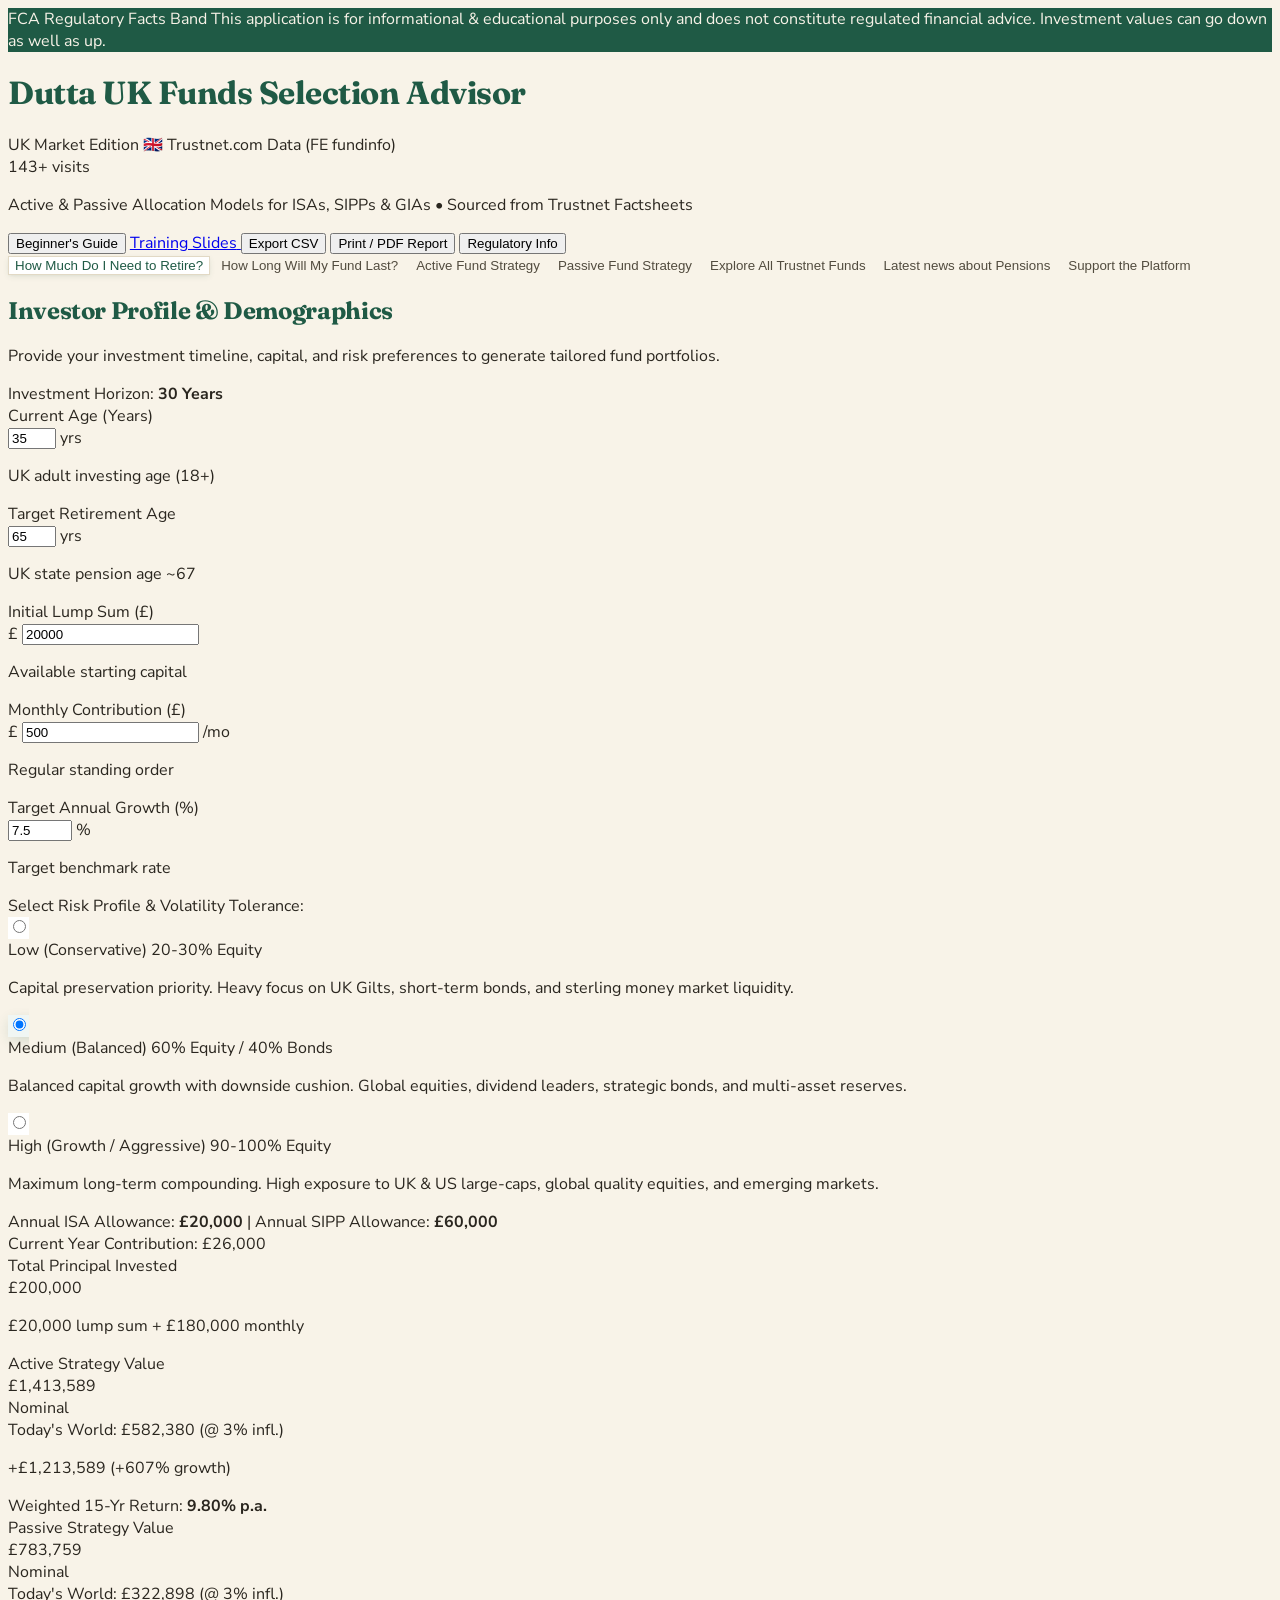
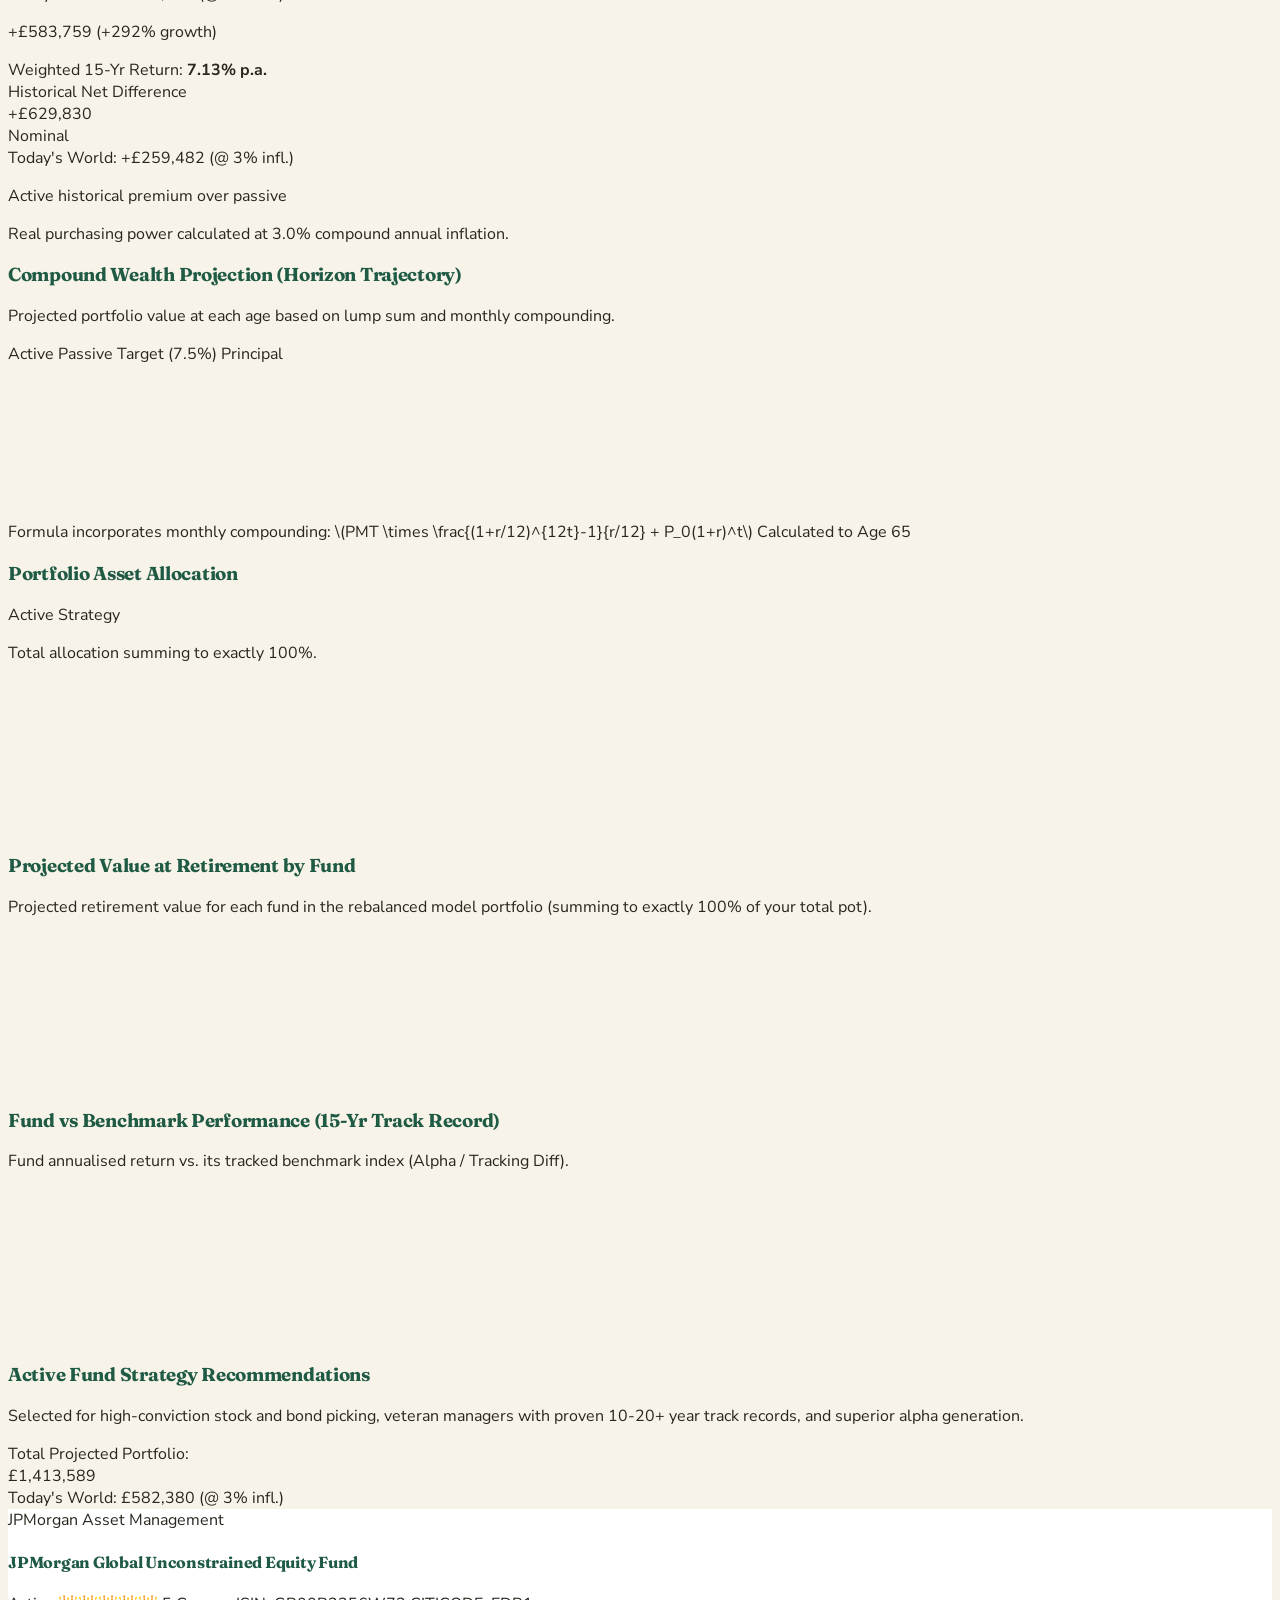
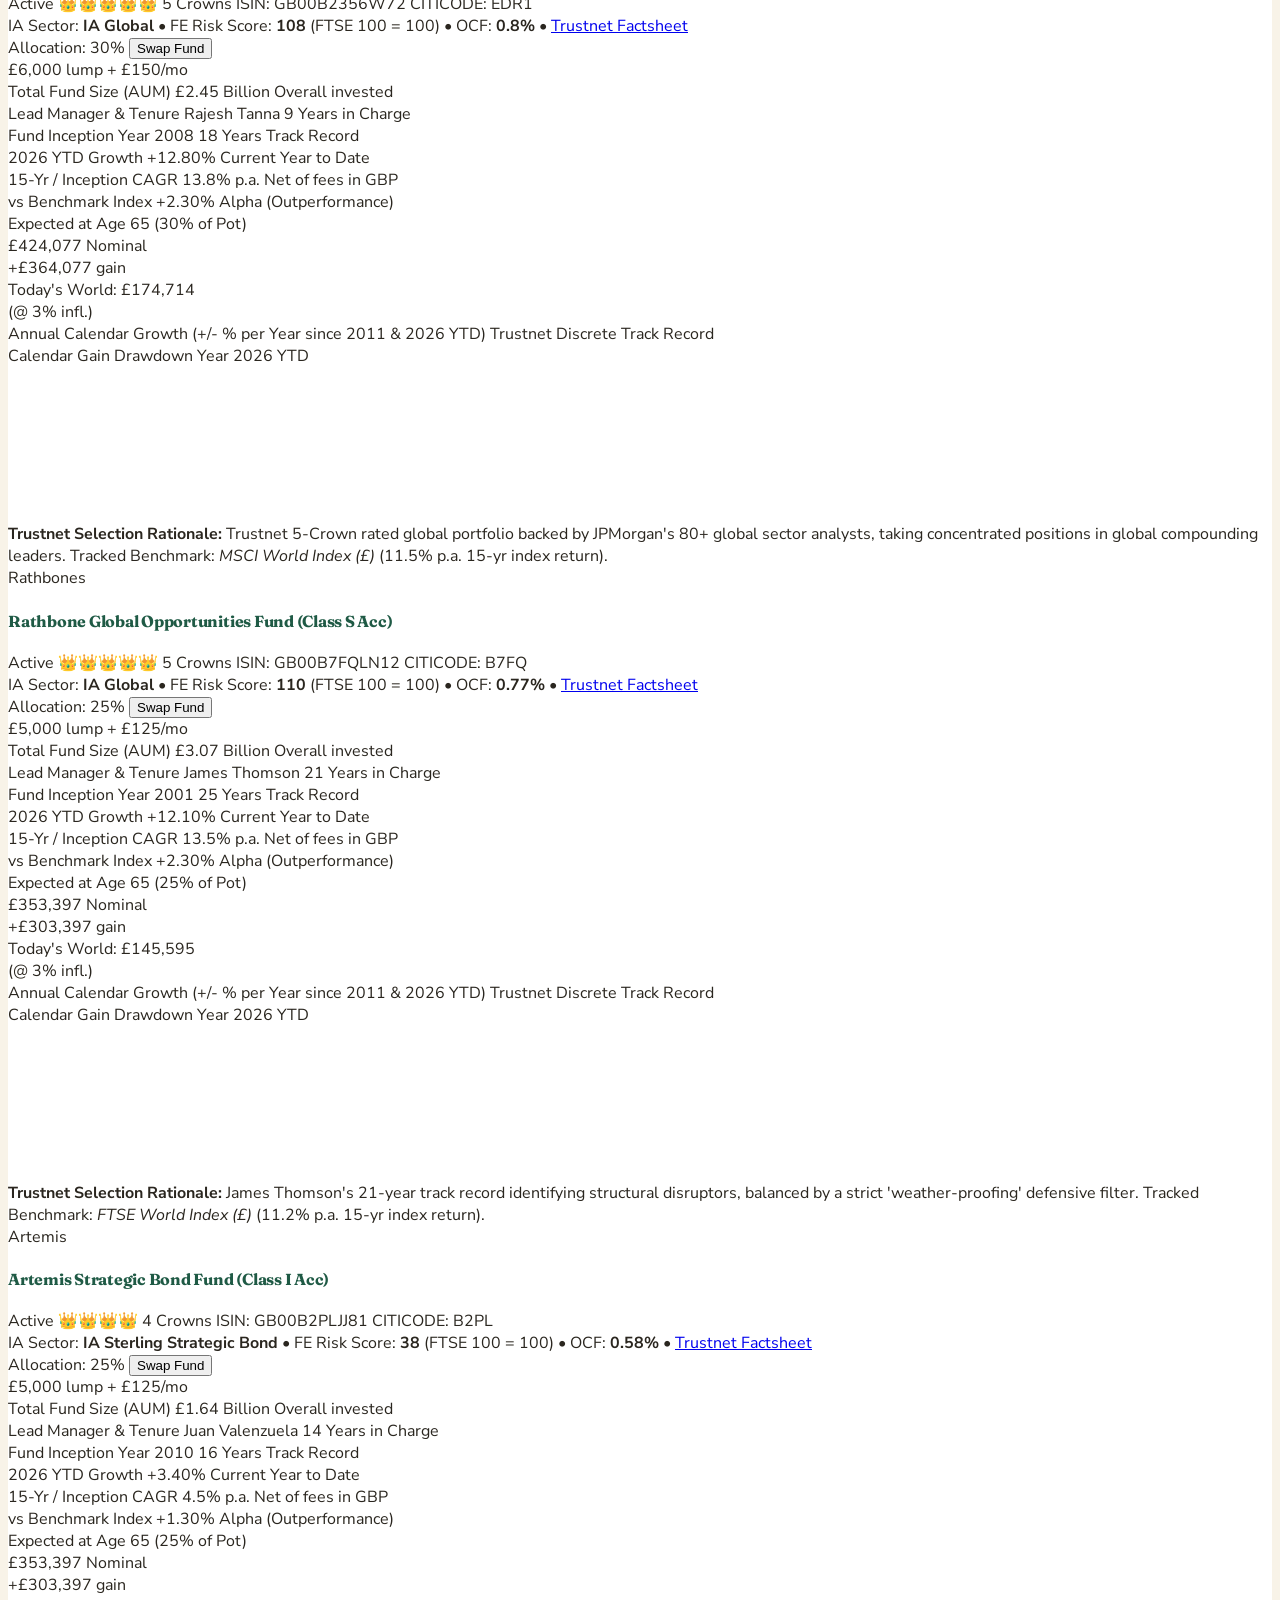
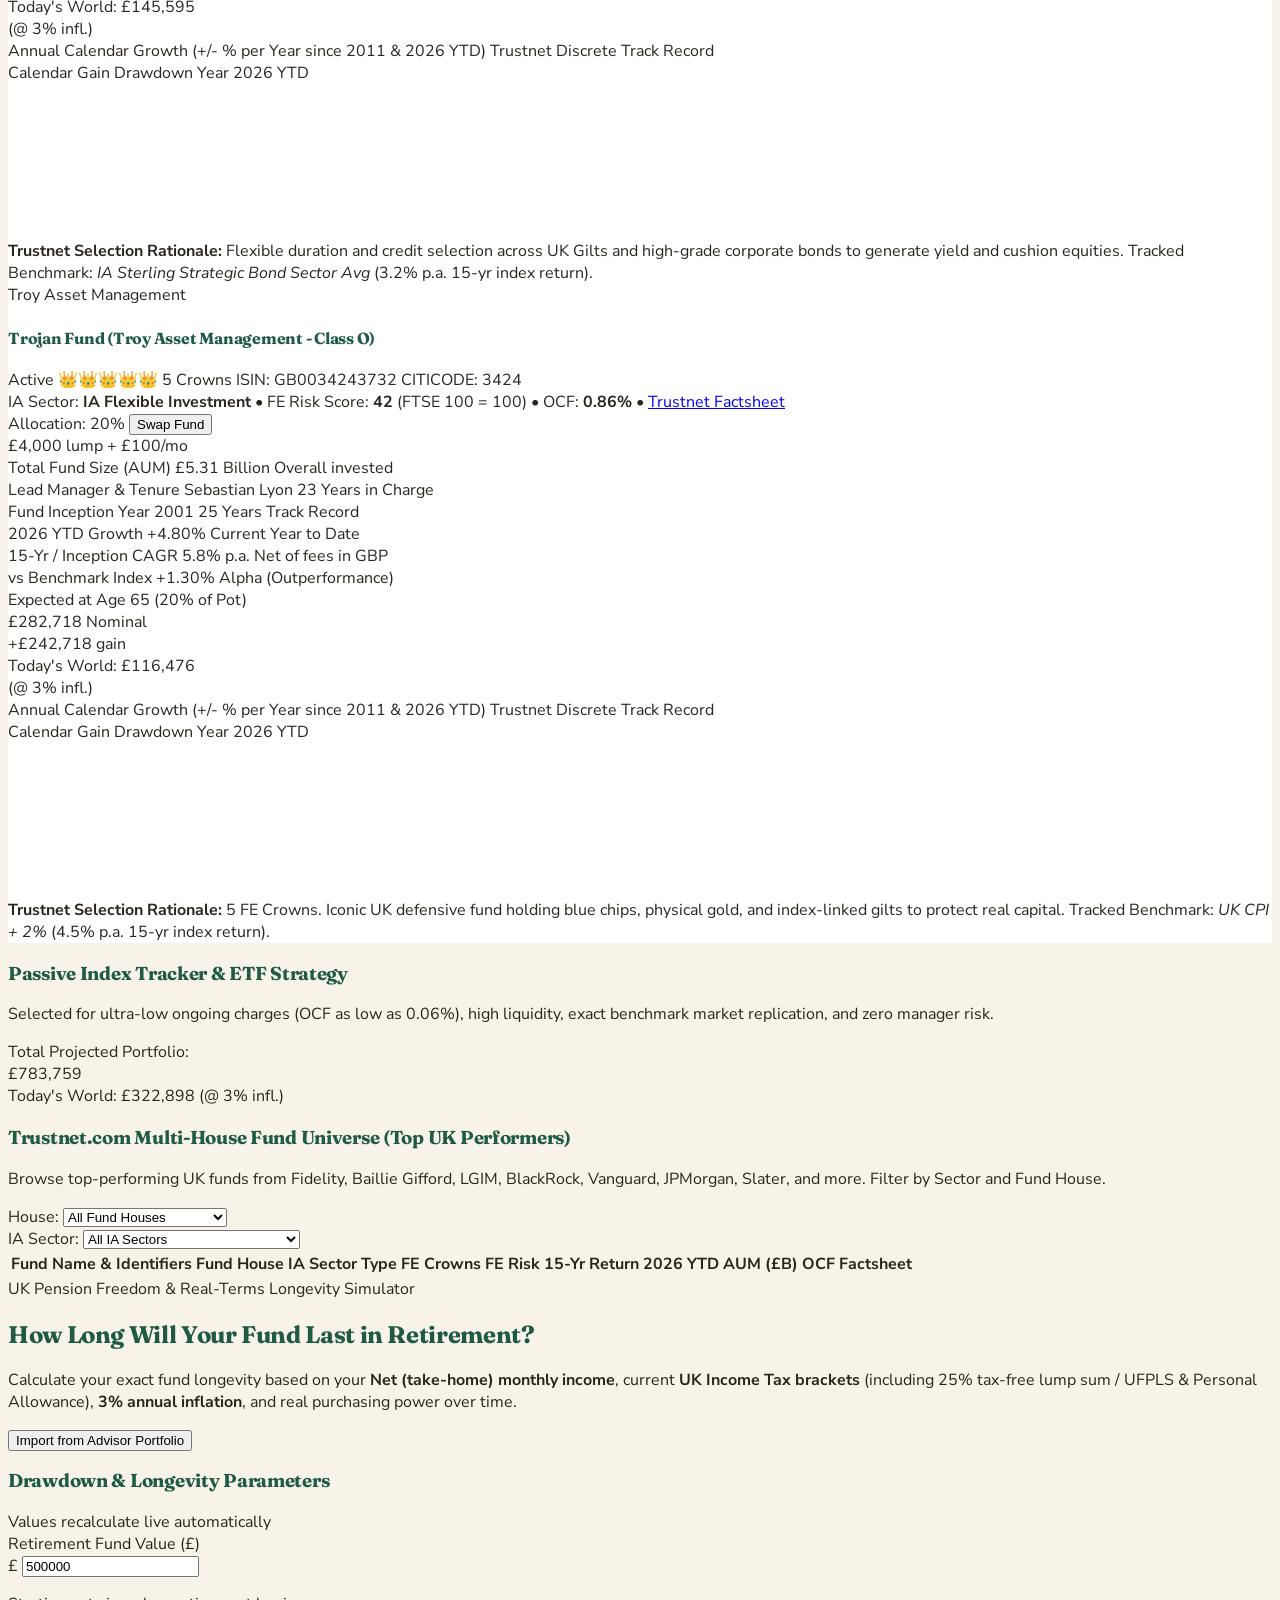
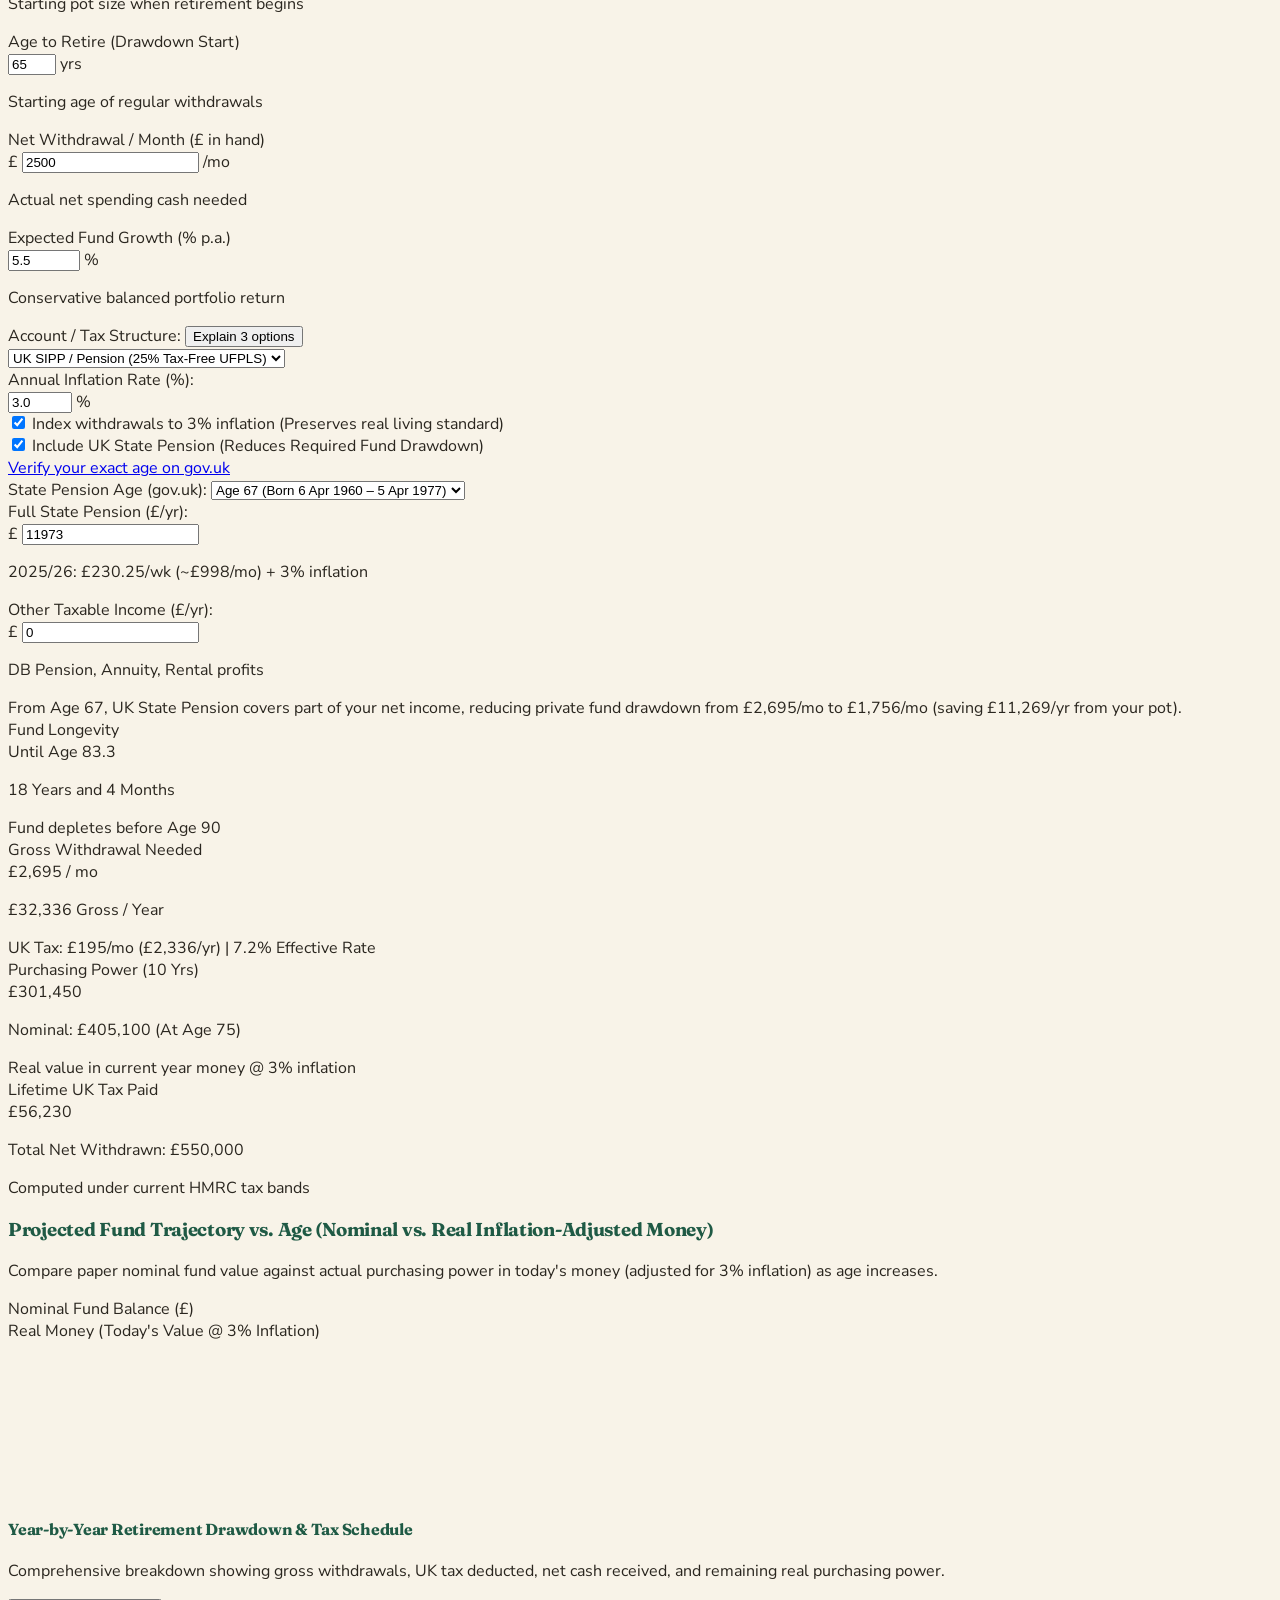
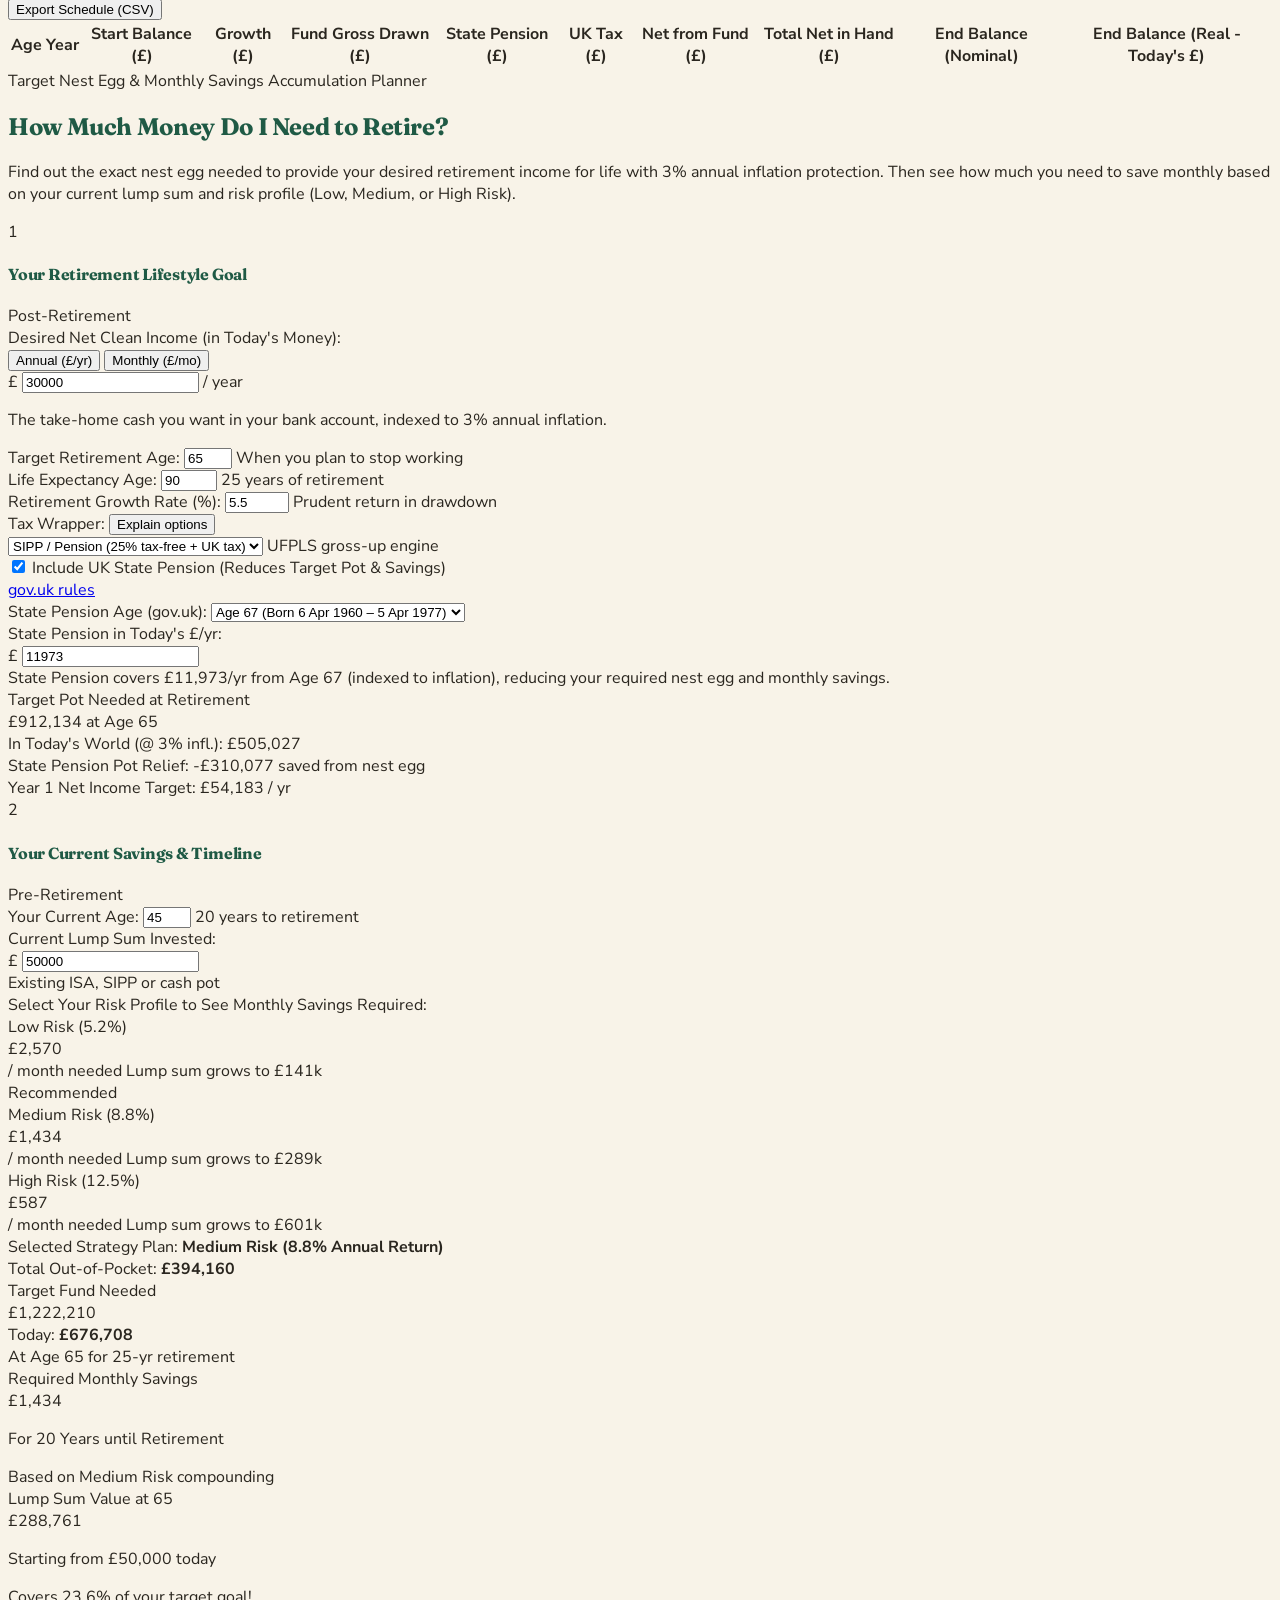
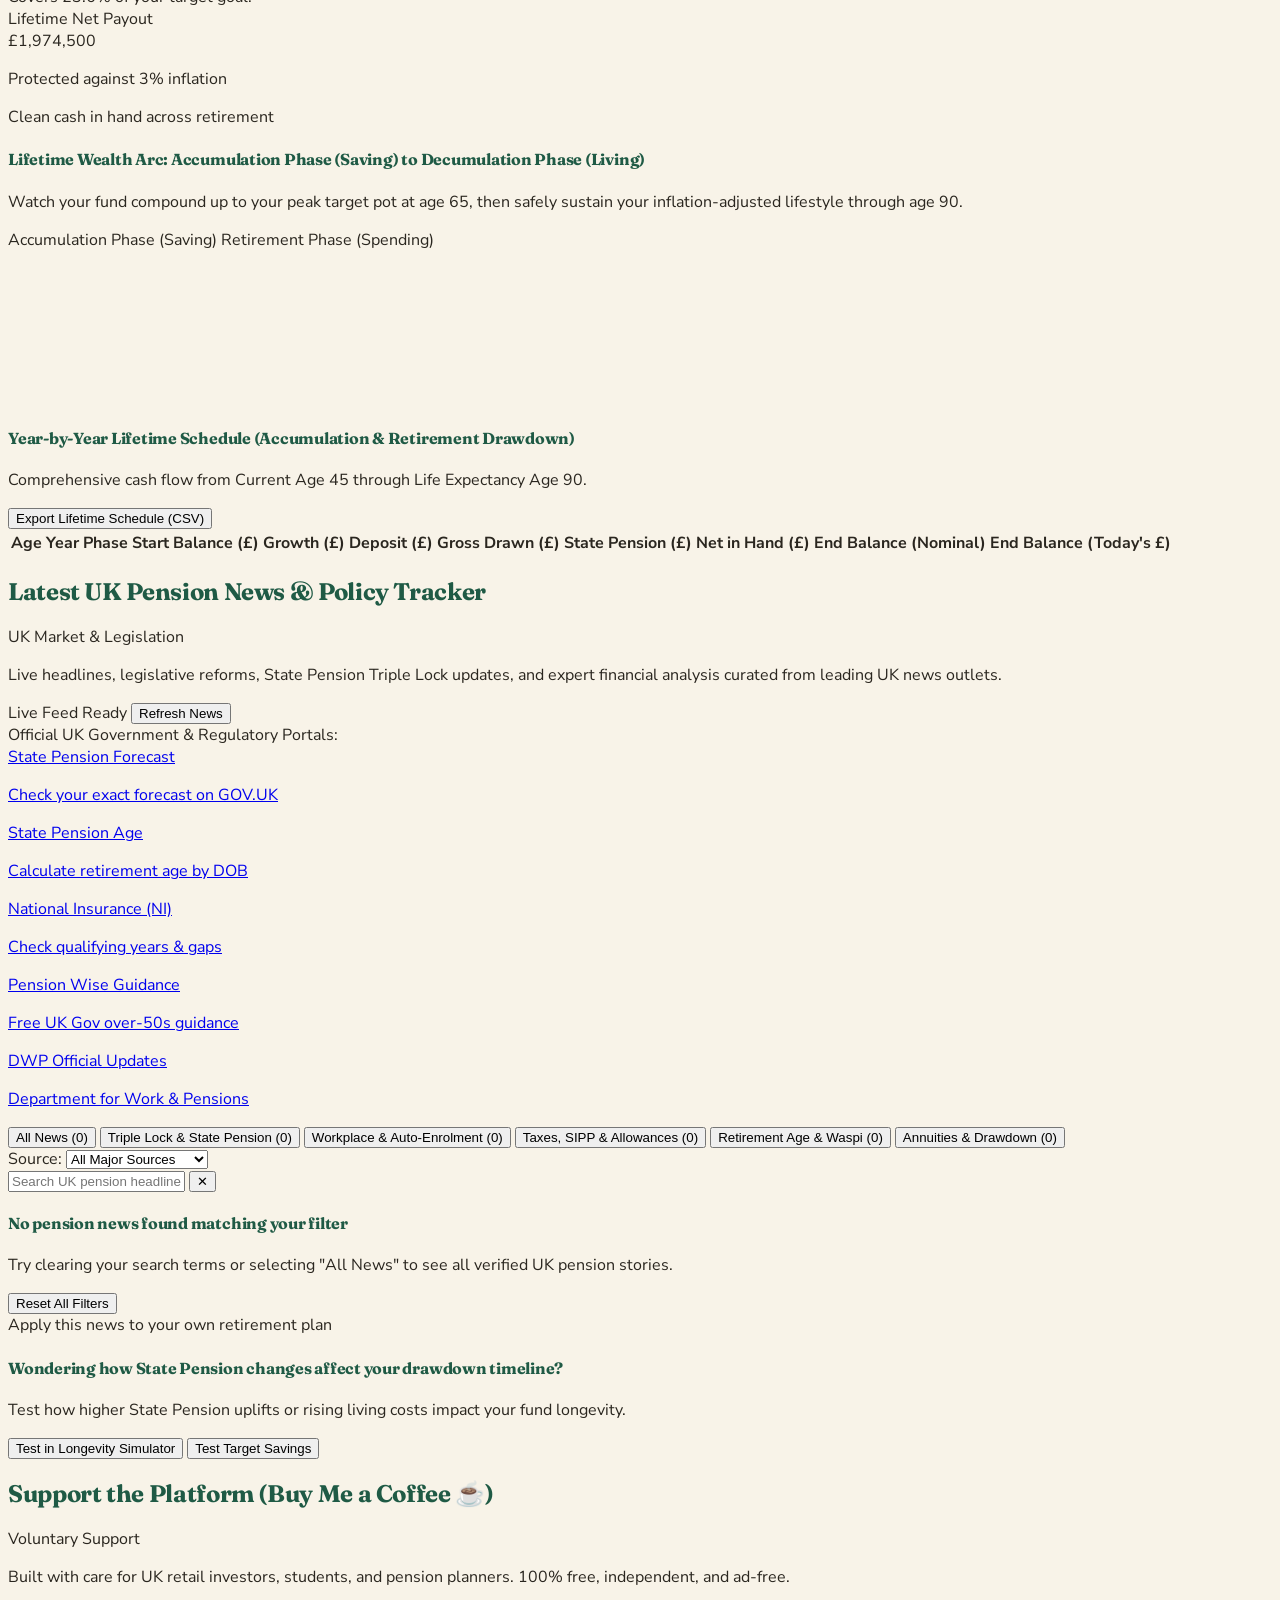
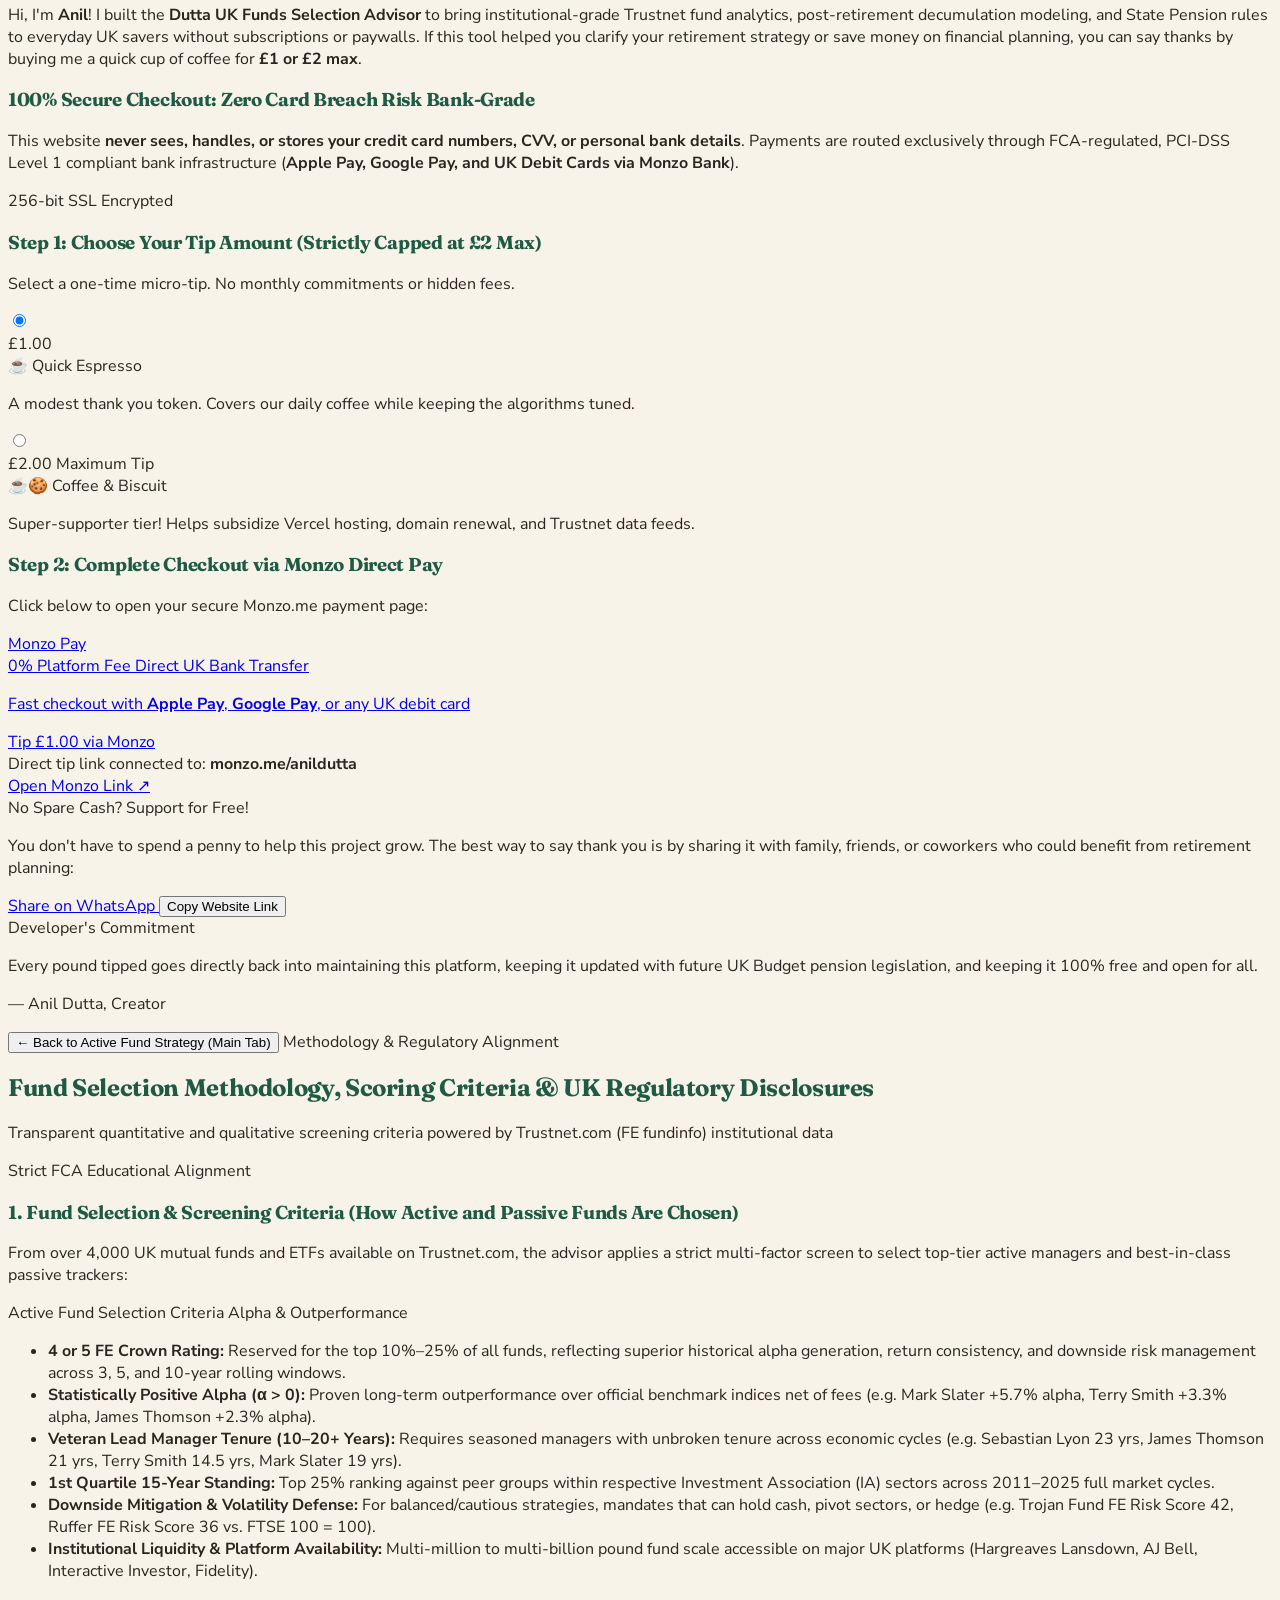
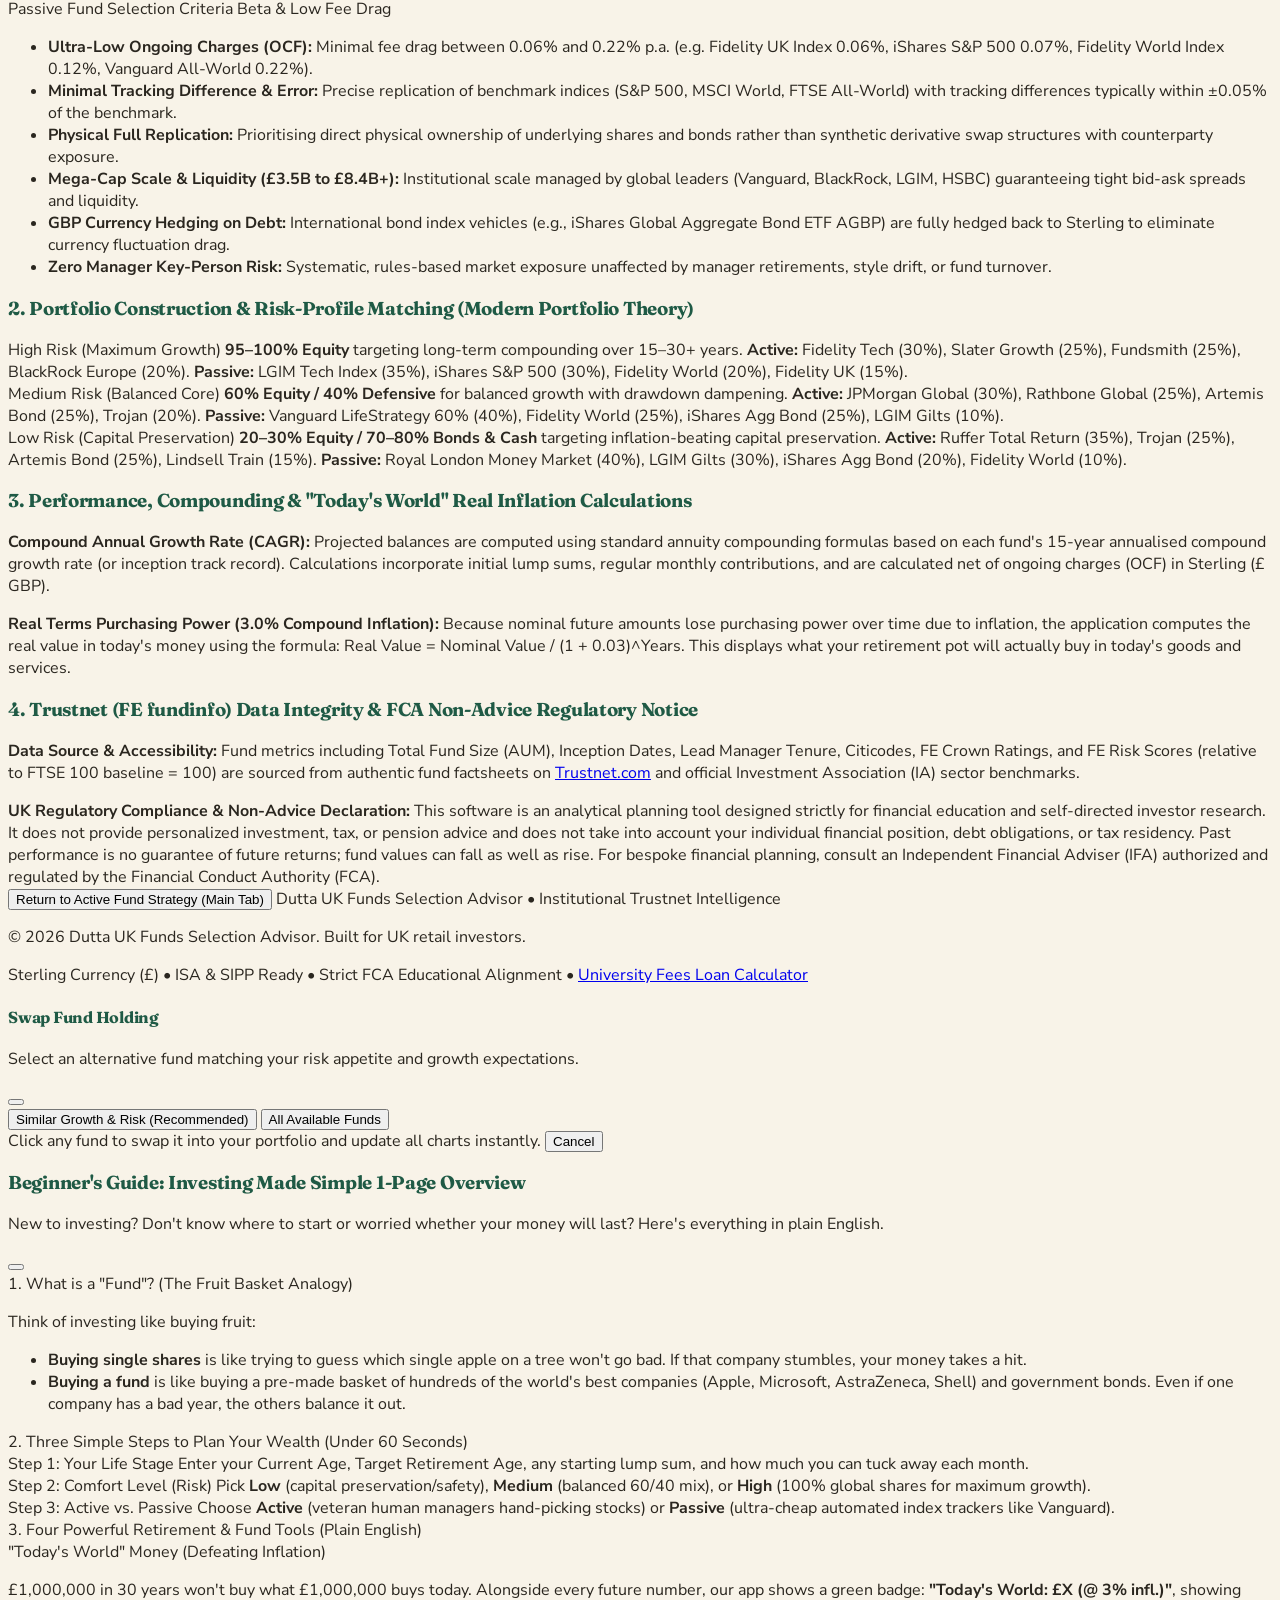
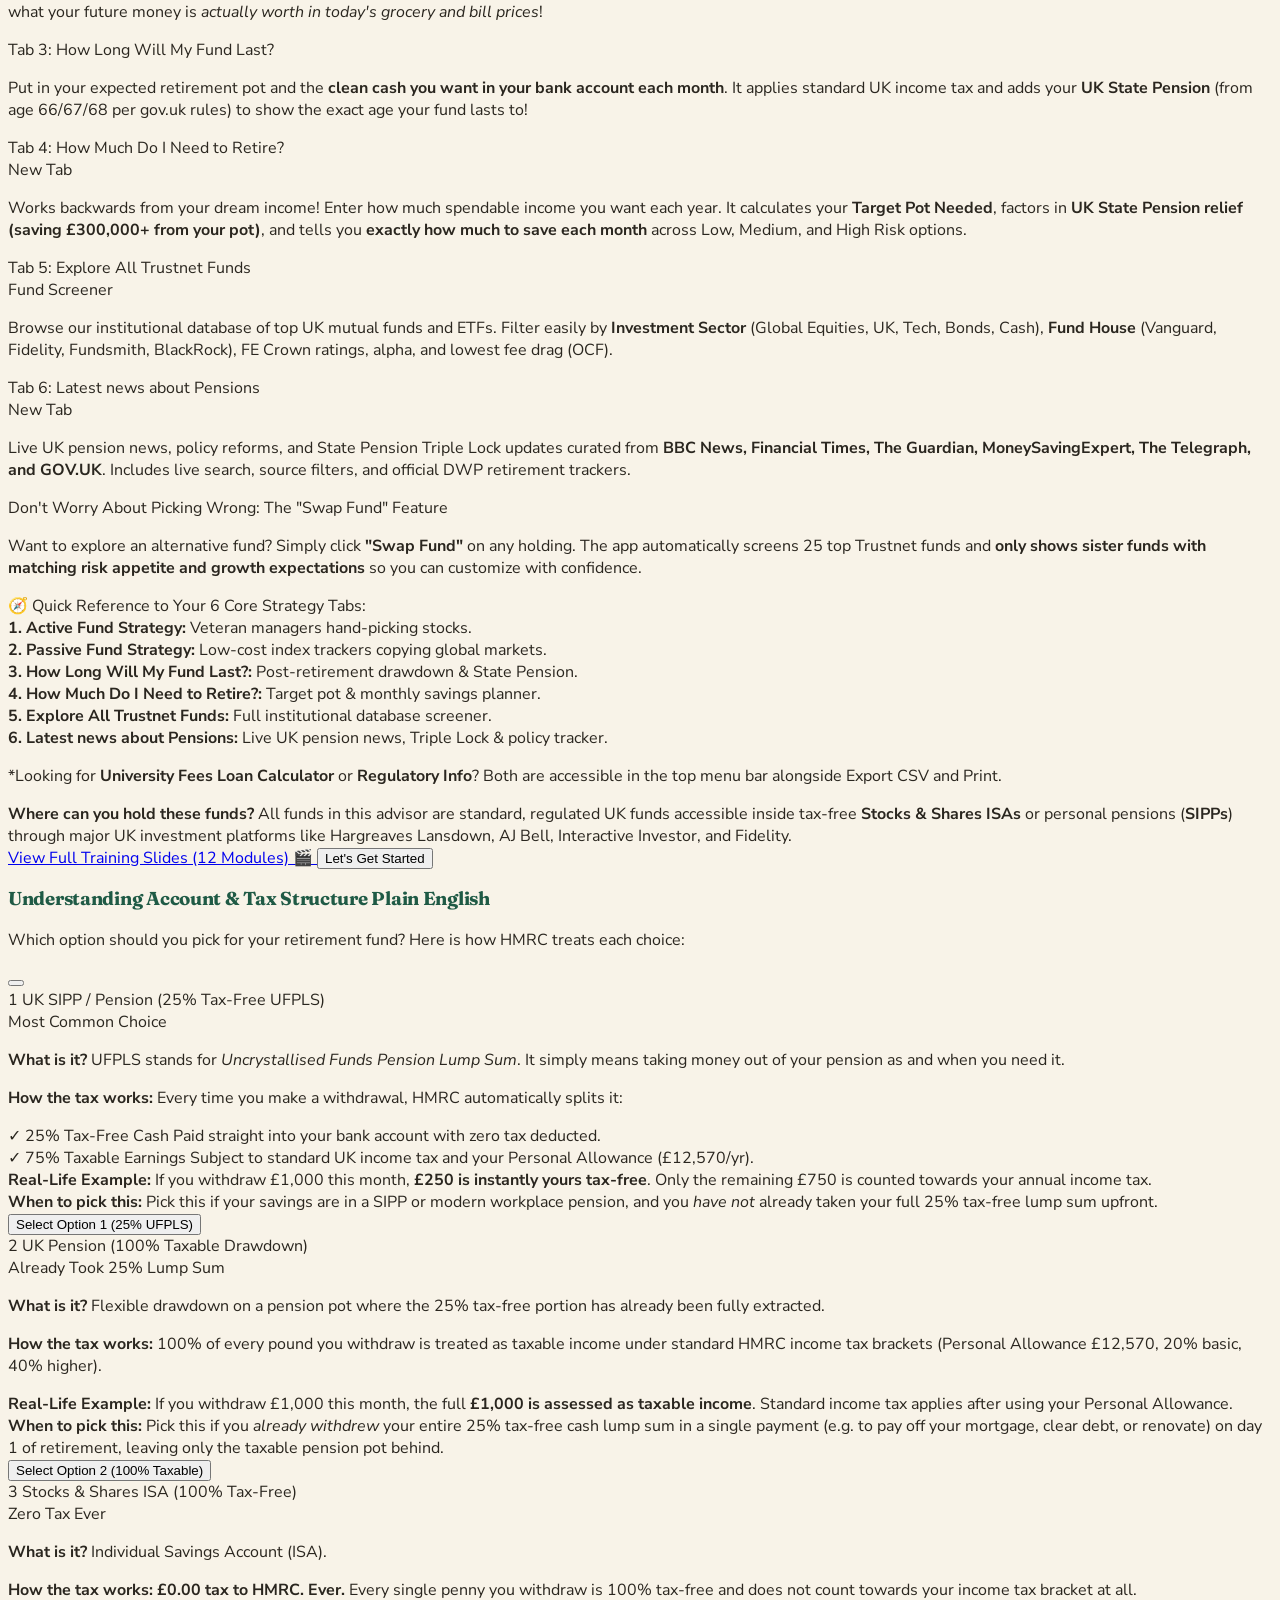
==== index.html @ 98929cbe "fix: remove 'Open options in new browser tab' checkbox from navigation bar" ====
<!DOCTYPE html>
<html lang="en-GB">
<head>
  <meta charset="UTF-8">
  <meta name="viewport" content="width=device-width, initial-scale=1.0">
  <title>Dutta UK Funds Selection Advisor | Active & Passive Portfolio Planner</title>
  
  <!-- Google Analytics 4 (GA4 - gtag.js) -->
  <script async src="https://www.googletagmanager.com/gtag/js?id=G-0MJN48VD65" id="ga-gtag-script"></script>
  <script>
    window.dataLayer = window.dataLayer || [];
    function gtag(){dataLayer.push(arguments);}
    gtag('js', new Date());

    // Google Analytics 4 Measurement ID for anildutta007@gmail.com
    window.GA_MEASUREMENT_ID = 'G-0MJN48VD65';
    
    gtag('config', window.GA_MEASUREMENT_ID, {
      page_title: 'Dutta UK Funds Selection Advisor',
      send_page_view: true
    });
  </script>

  <!-- Tailwind CSS CDN -->
  <script src="https://cdn.tailwindcss.com"></script>
  
  <!-- Chart.js CDN -->
  <script src="https://cdn.jsdelivr.net/npm/chart.js@4.4.1/dist/chart.umd.min.js"></script>
  
  <!-- Lucide Icons -->
  <script src="https://unpkg.com/lucide@latest"></script>

  <!-- Google Fonts: Fraunces (Headings) & Nunito Sans (Body) -->
  <link rel="preconnect" href="https://fonts.googleapis.com">
  <link rel="preconnect" href="https://fonts.gstatic.com" crossorigin>
  <link href="https://fonts.googleapis.com/css2?family=Fraunces:ital,opsz,wght@0,9..144,300..900;1,9..144,300..900&family=Nunito+Sans:ital,opsz,wght@0,6..12,200..1000;1,6..12,200..1000&display=swap" rel="stylesheet">

  <link rel="stylesheet" href="styles.css">
  
  <script>
    tailwind.config = {
      darkMode: 'class',
      theme: {
        extend: {
          fontFamily: {
            sans: ['"Nunito Sans"', '-apple-system', 'BlinkMacSystemFont', 'sans-serif'],
            serif: ['Fraunces', 'Georgia', 'serif'],
            heading: ['Fraunces', 'Georgia', 'serif'],
          },
          colors: {
            // Forest Green (#1F5A45): headings, main buttons, facts band
            brand: {
              50: '#F0F6F3',
              100: '#E4EDE7', // Pale sage green
              200: '#CCDED3',
              300: '#AEC8B9',
              400: '#4D8B74',
              500: '#2A7258',
              600: '#1F5A45', // Forest green (#1F5A45)
              700: '#184737',
              800: '#113529',
              900: '#0B231B',
              950: '#061611',
            },
            // Coral (#E9774F): "Start here", action buttons, timeline numbers
            coral: {
              50: '#FDF4F0',
              100: '#FCE7DD',
              200: '#F9CCBA',
              300: '#F5AC91',
              400: '#EF8A67',
              500: '#E9774F', // Coral (#E9774F)
              600: '#D7623A',
              700: '#B64B24',
              800: '#903A1C',
              900: '#692A14',
            },
            // Butter Yellow (#F3DD87): small label at top, quiz / calculation results
            butter: {
              50: '#FDFBF3',
              100: '#FAF5DC',
              200: '#F7EDBA',
              300: '#F5E497',
              400: '#F3DD87', // Butter yellow (#F3DD87)
              500: '#E0C56B',
              600: '#BEA346',
              700: '#957E2F',
              800: '#6C5A1F',
              900: '#443712',
            },
            // Pale sage green: school-type labels, category tags
            sage: {
              50: '#F4F7F5',
              100: '#E4EDE7', // Pale sage green
              200: '#CDDED3',
              300: '#B2CEBD',
              400: '#7FA890',
              500: '#538267',
              600: '#1F5A45', // Forest green
              700: '#184737',
            },
            // Cream (#F8F3E8) & Soft Beige (#EFE8D8) paper-like bases
            cream: {
              50: '#FDFCF9',
              100: '#F8F3E8', // Cream background (#F8F3E8)
              200: '#EFE8D8', // Soft beige
              300: '#E4DBC8',
              400: '#D2C5AF',
              500: '#BCAE92',
            },
            // Map slate to warm paper tones
            slate: {
              50: '#F8F3E8',  // Cream background
              100: '#EFE8D8', // Soft beige
              200: '#E2D9C5', // Soft warm border
              300: '#C9BEA7',
              400: '#9E947F',
              500: '#756D5B',
              600: '#524C3F',
              700: '#3D382E',
              800: '#2A261F',
              900: '#1A1813',
              950: '#0E0D0A',
            },
            accent: {
              500: '#E9774F',
              600: '#D7623A',
            }
          }
        }
      }
    }
  </script>
</head>
<body class="bg-slate-50 text-slate-900 min-h-screen flex flex-col font-sans antialiased">

  <!-- UK Regulatory Warning Facts Band -->
  <div class="facts-band bg-[#1F5A45] text-[#F8F3E8] px-4 py-2 text-xs font-medium text-center border-b border-[#184737] shadow-sm print:hidden">
    <div class="max-w-7xl mx-auto flex items-center justify-center gap-2">
      <span class="inline-flex items-center gap-1 px-2 py-0.5 rounded text-[11px] font-extrabold bg-[#F3DD87] text-[#5C4B13]">
        <i data-lucide="shield-alert" class="w-3.5 h-3.5"></i>
        <span>FCA Regulatory Facts Band</span>
      </span>
      <span>This application is for informational & educational purposes only and does not constitute regulated financial advice. Investment values can go down as well as up.</span>
    </div>
  </div>

  <!-- Header -->
  <header class="bg-[#FAF7F0] border-b border-[#E2D9C5] sticky top-0 z-40 shadow-sm">
    <div class="max-w-7xl mx-auto px-4 sm:px-6 lg:px-8 py-3.5 flex flex-wrap items-center justify-between gap-4">
      <div class="flex items-center gap-3">
        <div class="w-10 h-10 rounded-xl bg-[#1F5A45] flex items-center justify-center text-[#F3DD87] shadow-md shadow-[#1F5A45]/20">
          <i data-lucide="coins" class="w-6 h-6"></i>
        </div>
        <div>
          <div class="flex items-center gap-2 flex-wrap">
            <h1 class="text-xl font-extrabold text-[#1F5A45] tracking-tight font-serif"><span class="text-[#E9774F]">Dutta</span> UK Funds Selection Advisor</h1>
            <span class="inline-flex items-center px-2 py-0.5 rounded text-xs font-semibold bg-[#F3DD87] text-[#5C4B13] border border-[#E2C56A]">
              UK Market Edition 🇬🇧
            </span>
            <span class="inline-flex items-center gap-1 px-2.5 py-0.5 rounded text-xs font-semibold bg-[#E4EDE7] text-[#1F5A45] border border-[#CCDED3]">
              <i data-lucide="database" class="w-3.5 h-3.5 text-[#1F5A45]"></i>
              <span>Trustnet.com Data (FE fundinfo)</span>
            </span>
            <!-- Live Visitor Counter Badge -->
            <div id="visitor-counter-container" class="inline-flex items-center gap-1.5 px-2.5 py-0.5 rounded text-xs font-semibold bg-[#EFE8D8] text-[#524C3F] border border-[#E2D9C5] shadow-xs" title="Total site visits recorded in real time">
              <span class="w-2 h-2 rounded-full bg-[#1F5A45] animate-pulse"></span>
              <img id="hits-badge-img" src="https://hits.sh/uk-funds-advisor.vercel.app.svg?style=flat-square&label=Visitors&color=1F5A45&labelColor=3D382E" alt="Site Visitors" class="h-5 rounded inline-block shadow-xs" onerror="handleVisitorCounterError(this)" />
              <span id="visitor-counter-fallback" class="hidden text-xs font-bold text-slate-800"></span>
            </div>
          </div>
          <p class="text-xs text-[#524C3F]">Active & Passive Allocation Models for ISAs, SIPPs & GIAs • Sourced from Trustnet Factsheets</p>
        </div>
      </div>

      <!-- Quick Action Buttons -->
      <div class="flex items-center gap-2.5 print:hidden">
        <button id="btn-user-guide" onclick="openUserGuideModal()" class="inline-flex items-center gap-1.5 px-3 py-1.5 text-xs font-bold rounded-lg bg-[#E9774F] hover:bg-[#D7623A] text-white border border-[#D7623A] shadow-sm transition" title="Start here: Beginner's Guide">
          <i data-lucide="book-open" class="w-4 h-4 text-white"></i>
          <span>Beginner's Guide</span>
        </button>
        <a href="training_presentation.html" target="_blank" rel="noopener noreferrer" id="btn-training-slides" class="inline-flex items-center gap-1.5 px-3 py-1.5 text-xs font-bold rounded-lg bg-[#E4EDE7] hover:bg-[#CCDED3] text-[#1F5A45] border border-[#CCDED3] shadow-sm transition" title="Open 12-slide interactive training presentation">
          <i data-lucide="presentation" class="w-4 h-4 text-[#1F5A45]"></i>
          <span>Training Slides</span>
          <i data-lucide="external-link" class="w-3 h-3 text-[#1F5A45]/70"></i>
        </a>
        <button id="btn-export-csv" class="inline-flex items-center gap-1.5 px-3 py-1.5 text-xs font-medium rounded-lg border border-[#E2D9C5] bg-[#EFE8D8] hover:bg-[#E4DBC8] text-[#3D382E] shadow-sm transition">
          <i data-lucide="file-spreadsheet" class="w-4 h-4 text-[#1F5A45]"></i>
          <span>Export CSV</span>
        </button>
        <button id="btn-print-report" class="inline-flex items-center gap-1.5 px-3 py-1.5 text-xs font-medium rounded-lg border border-[#E2D9C5] bg-[#EFE8D8] hover:bg-[#E4DBC8] text-[#3D382E] shadow-sm transition">
          <i data-lucide="printer" class="w-4 h-4 text-[#524C3F]"></i>
          <span>Print / PDF Report</span>
        </button>
        <button id="btn-regulatory-info" onclick="setTab('regulatory')" class="inline-flex items-center gap-1.5 px-3 py-1.5 text-xs font-bold rounded-lg bg-[#E4EDE7] hover:bg-[#CCDED3] text-[#1F5A45] border border-[#CCDED3] transition" title="View Fund Selection Methodology & Regulatory Disclosures">
          <i data-lucide="shield-check" class="w-4 h-4 text-[#1F5A45]"></i>
          <span>Regulatory Info</span>
        </button>
      </div>
    </div>

    <!-- Strategy Selector Navigation Tabs Bar (Top of Web Page) -->
    <div class="bg-[#EFE8D8]/95 border-t border-[#E2D9C5] print:hidden">
      <div class="max-w-7xl mx-auto px-4 sm:px-6 lg:px-8 py-2 flex flex-wrap items-center justify-between gap-3">
        <div class="inline-flex p-1 bg-[#E2D9C5]/80 rounded-xl space-x-1 max-w-full overflow-x-auto" role="tablist">
          
          <!-- Tab 1: How Much Do I Need to Retire? -->
          <button id="tab-target" type="button" class="strategy-tab active px-3.5 py-2 text-xs font-bold rounded-lg transition flex items-center gap-1.5" title="How Much Money Do I Need to Retire? Target Nest Egg & Savings Planner">
            <i data-lucide="target" class="w-4 h-4 text-[#1F5A45] flex-shrink-0"></i>
            <span>How Much Do I Need to Retire?</span>
            <span onclick="event.stopPropagation(); openOptionInNewTab('target')" class="popout-btn ml-1 p-0.5 rounded hover:bg-[#EFE8D8] text-[#9E947F] hover:text-[#1F5A45] transition cursor-pointer" title="Open Retirement Planner in a new browser tab">
              <i data-lucide="external-link" class="w-3 h-3"></i>
            </span>
          </button>

          <!-- Tab 2: How Long Will My Fund Last? -->
          <button id="tab-drawdown" type="button" class="strategy-tab px-3.5 py-2 text-xs font-bold rounded-lg transition text-[#524C3F] hover:text-[#1F5A45] flex items-center gap-1.5" title="How Long Will My Fund Last? Longevity Simulator">
            <i data-lucide="hourglass" class="w-4 h-4 text-[#E9774F] flex-shrink-0"></i>
            <span>How Long Will My Fund Last?</span>
            <span onclick="event.stopPropagation(); openOptionInNewTab('drawdown')" class="popout-btn ml-1 p-0.5 rounded hover:bg-[#EFE8D8] text-[#9E947F] hover:text-[#1F5A45] transition cursor-pointer" title="Open Longevity Simulator in a new browser tab">
              <i data-lucide="external-link" class="w-3 h-3"></i>
            </span>
          </button>

          <!-- Tab 3: Active Fund Strategy -->
          <button id="tab-active" type="button" class="strategy-tab px-3.5 py-2 text-xs font-bold rounded-lg transition text-[#524C3F] hover:text-[#1F5A45] flex items-center gap-1.5" title="View Active Fund Strategy">
            <i data-lucide="briefcase" class="w-4 h-4 text-[#1F5A45] flex-shrink-0"></i>
            <span>Active Fund Strategy</span>
            <span onclick="event.stopPropagation(); openOptionInNewTab('active')" class="popout-btn ml-1 p-0.5 rounded hover:bg-[#EFE8D8] text-[#9E947F] hover:text-[#1F5A45] transition cursor-pointer" title="Open Active Strategy in a new browser tab">
              <i data-lucide="external-link" class="w-3 h-3"></i>
            </span>
          </button>

          <!-- Tab 4: Passive Fund Strategy -->
          <button id="tab-passive" type="button" class="strategy-tab px-3.5 py-2 text-xs font-bold rounded-lg transition text-[#524C3F] hover:text-[#1F5A45] flex items-center gap-1.5" title="View Passive Index Strategy">
            <i data-lucide="layers" class="w-4 h-4 text-[#4D8B74] flex-shrink-0"></i>
            <span>Passive Fund Strategy</span>
            <span onclick="event.stopPropagation(); openOptionInNewTab('passive')" class="popout-btn ml-1 p-0.5 rounded hover:bg-[#EFE8D8] text-[#9E947F] hover:text-[#1F5A45] transition cursor-pointer" title="Open Passive Strategy in a new browser tab">
              <i data-lucide="external-link" class="w-3 h-3"></i>
            </span>
          </button>

          <!-- Tab 5: Screener (Explore All Trustnet Funds) -->
          <button id="tab-screener" type="button" class="strategy-tab px-3.5 py-2 text-xs font-bold rounded-lg transition text-[#524C3F] hover:text-[#1F5A45] flex items-center gap-1.5" title="Explore Trustnet Fund Database">
            <i data-lucide="compass" class="w-4 h-4 text-[#957E2F] flex-shrink-0"></i>
            <span>Explore All Trustnet Funds</span>
            <span onclick="event.stopPropagation(); openOptionInNewTab('screener')" class="popout-btn ml-1 p-0.5 rounded hover:bg-[#EFE8D8] text-[#9E947F] hover:text-[#1F5A45] transition cursor-pointer" title="Open Trustnet Screener in a new browser tab">
              <i data-lucide="external-link" class="w-3 h-3"></i>
            </span>
          </button>

          <!-- Tab 6: Latest news about Pensions -->
          <button id="tab-pension-news" type="button" class="strategy-tab px-3.5 py-2 text-xs font-bold rounded-lg transition text-[#524C3F] hover:text-[#1F5A45] flex items-center gap-1.5" title="Latest News & Regulatory Policy Updates on UK Pensions">
            <i data-lucide="newspaper" class="w-4 h-4 text-[#E9774F] flex-shrink-0"></i>
            <span>Latest news about Pensions</span>
            <span onclick="event.stopPropagation(); openOptionInNewTab('pension-news')" class="popout-btn ml-1 p-0.5 rounded hover:bg-[#EFE8D8] text-[#9E947F] hover:text-[#1F5A45] transition cursor-pointer" title="Open Latest Pension News in a new browser tab">
              <i data-lucide="external-link" class="w-3 h-3"></i>
            </span>
          </button>

          <!-- Tab 7: Support the Platform -->
          <button id="tab-tip-developer" type="button" class="strategy-tab px-3.5 py-2 text-xs font-bold rounded-lg transition text-[#524C3F] hover:text-[#1F5A45] flex items-center gap-1.5" title="Support the Platform">
            <i data-lucide="coffee" class="w-4 h-4 text-[#E9774F] flex-shrink-0"></i>
            <span>Support the Platform</span>
            <span onclick="event.stopPropagation(); openOptionInNewTab('tip')" class="popout-btn ml-1 p-0.5 rounded hover:bg-[#EFE8D8] text-[#9E947F] hover:text-[#1F5A45] transition cursor-pointer" title="Open Support the Platform in a new browser tab">
              <i data-lucide="external-link" class="w-3 h-3"></i>
            </span>
          </button>
        </div>
      </div>
    </div>
  </header>

  <!-- Main Container -->
  <main class="flex-1 max-w-7xl mx-auto w-full px-4 sm:px-6 lg:px-8 py-6 space-y-8">
    
    <!-- Investor Profile Input Card -->
    <section id="section-investor-profile" class="hidden bg-white rounded-2xl border border-slate-200 shadow-sm p-6 relative overflow-hidden">
      <div class="absolute -right-16 -top-16 w-64 h-64 bg-brand-50 rounded-full blur-3xl pointer-events-none -z-0"></div>

      <div class="relative z-10">
        <div class="flex flex-wrap items-center justify-between gap-3 mb-6 pb-4 border-b border-slate-100">
          <div>
            <h2 class="text-lg font-bold text-slate-900 flex items-center gap-2">
              <i data-lucide="sliders" class="w-5 h-5 text-brand-600"></i>
              Investor Profile & Demographics
            </h2>
            <p class="text-xs text-slate-500">Provide your investment timeline, capital, and risk preferences to generate tailored fund portfolios.</p>
          </div>
          <div id="horizon-badge" class="px-3.5 py-1.5 bg-gradient-to-r from-brand-600 to-cyan-600 text-white font-semibold text-xs rounded-full shadow-sm flex items-center gap-1.5">
            <i data-lucide="hourglass" class="w-3.5 h-3.5"></i>
            <span>Investment Horizon: <strong id="horizon-years">30 Years</strong></span>
          </div>
        </div>

        <form id="advisor-form" class="grid grid-cols-1 md:grid-cols-2 lg:grid-cols-5 gap-5">
          
          <!-- Current Age -->
          <div class="space-y-1.5">
            <label for="current-age" class="block text-xs font-semibold text-slate-700">
              Current Age (Years)
            </label>
            <div class="relative">
              <input type="number" id="current-age" min="18" max="85" value="35" required
                class="w-full pl-3 pr-10 py-2 text-sm rounded-lg border border-slate-300 focus:ring-2 focus:ring-brand-500 focus:border-brand-500 font-medium text-slate-800 transition">
              <span class="absolute right-3 top-2 text-xs text-slate-400 font-medium">yrs</span>
            </div>
            <p class="text-[11px] text-slate-400">UK adult investing age (18+)</p>
          </div>

          <!-- Retirement Age -->
          <div class="space-y-1.5">
            <label for="retirement-age" class="block text-xs font-semibold text-slate-700">
              Target Retirement Age
            </label>
            <div class="relative">
              <input type="number" id="retirement-age" min="30" max="90" value="65" required
                class="w-full pl-3 pr-10 py-2 text-sm rounded-lg border border-slate-300 focus:ring-2 focus:ring-brand-500 focus:border-brand-500 font-medium text-slate-800 transition">
              <span class="absolute right-3 top-2 text-xs text-slate-400 font-medium">yrs</span>
            </div>
            <p class="text-[11px] text-slate-400">UK state pension age ~67</p>
          </div>

          <!-- Lump Sum Investment -->
          <div class="space-y-1.5">
            <label for="lump-sum" class="block text-xs font-semibold text-slate-700">
              Initial Lump Sum (£)
            </label>
            <div class="relative">
              <span class="absolute left-3 top-2 text-sm text-slate-500 font-semibold">£</span>
              <input type="number" id="lump-sum" min="0" step="500" value="20000"
                class="w-full pl-7 pr-3 py-2 text-sm rounded-lg border border-slate-300 focus:ring-2 focus:ring-brand-500 focus:border-brand-500 font-medium text-slate-800 transition">
            </div>
            <p class="text-[11px] text-slate-400">Available starting capital</p>
          </div>

          <!-- Monthly Contribution -->
          <div class="space-y-1.5">
            <label for="monthly-amount" class="block text-xs font-semibold text-slate-700">
              Monthly Contribution (£)
            </label>
            <div class="relative">
              <span class="absolute left-3 top-2 text-sm text-slate-500 font-semibold">£</span>
              <input type="number" id="monthly-amount" min="0" step="50" value="500"
                class="w-full pl-7 pr-12 py-2 text-sm rounded-lg border border-slate-300 focus:ring-2 focus:ring-brand-500 focus:border-brand-500 font-medium text-slate-800 transition">
              <span class="absolute right-3 top-2 text-xs text-slate-400 font-medium">/mo</span>
            </div>
            <p class="text-[11px] text-slate-400">Regular standing order</p>
          </div>

          <!-- Target Annual Growth Rate -->
          <div class="space-y-1.5">
            <label for="target-growth" class="block text-xs font-semibold text-slate-700">
              Target Annual Growth (%)
            </label>
            <div class="relative">
              <input type="number" id="target-growth" min="1" max="25" step="0.5" value="7.5" required
                class="w-full pl-3 pr-8 py-2 text-sm rounded-lg border border-slate-300 focus:ring-2 focus:ring-brand-500 focus:border-brand-500 font-medium text-slate-800 transition">
              <span class="absolute right-3 top-2 text-xs text-slate-400 font-medium">%</span>
            </div>
            <p class="text-[11px] text-slate-400">Target benchmark rate</p>
          </div>

        </form>

        <!-- Risk Tolerance Selector -->
        <div class="mt-6 pt-5 border-t border-slate-100">
          <label class="block text-xs font-semibold text-slate-700 mb-3">
            Select Risk Profile & Volatility Tolerance:
          </label>
          <div class="grid grid-cols-1 sm:grid-cols-3 gap-3" id="risk-options">
            
            <!-- Low Risk Card -->
            <label class="risk-card relative flex flex-col p-3.5 rounded-xl border border-slate-200 bg-white hover:border-brand-400 cursor-pointer transition select-none">
              <input type="radio" name="risk-profile" value="low" class="sr-only">
              <div class="flex items-center justify-between mb-1">
                <span class="text-sm font-bold text-slate-900 flex items-center gap-1.5">
                  <i data-lucide="shield-check" class="w-4 h-4 text-emerald-600"></i>
                  Low (Conservative)
                </span>
                <span class="text-[10px] px-2 py-0.5 rounded font-semibold bg-emerald-50 text-emerald-700">20-30% Equity</span>
              </div>
              <p class="text-xs text-slate-500 leading-relaxed">
                Capital preservation priority. Heavy focus on UK Gilts, short-term bonds, and sterling money market liquidity.
              </p>
            </label>

            <!-- Medium Risk Card (Default) -->
            <label class="risk-card active relative flex flex-col p-3.5 rounded-xl border-2 border-brand-600 bg-brand-50/50 hover:border-brand-600 cursor-pointer transition select-none shadow-sm">
              <input type="radio" name="risk-profile" value="medium" checked class="sr-only">
              <div class="flex items-center justify-between mb-1">
                <span class="text-sm font-bold text-slate-900 flex items-center gap-1.5">
                  <i data-lucide="scale" class="w-4 h-4 text-brand-600"></i>
                  Medium (Balanced)
                </span>
                <span class="text-[10px] px-2 py-0.5 rounded font-semibold bg-brand-100 text-brand-800">60% Equity / 40% Bonds</span>
              </div>
              <p class="text-xs text-slate-500 leading-relaxed">
                Balanced capital growth with downside cushion. Global equities, dividend leaders, strategic bonds, and multi-asset reserves.
              </p>
            </label>

            <!-- High Risk Card -->
            <label class="risk-card relative flex flex-col p-3.5 rounded-xl border border-slate-200 bg-white hover:border-brand-400 cursor-pointer transition select-none">
              <input type="radio" name="risk-profile" value="high" class="sr-only">
              <div class="flex items-center justify-between mb-1">
                <span class="text-sm font-bold text-slate-900 flex items-center gap-1.5">
                  <i data-lucide="trending-up" class="w-4 h-4 text-rose-600"></i>
                  High (Growth / Aggressive)
                </span>
                <span class="text-[10px] px-2 py-0.5 rounded font-semibold bg-rose-50 text-rose-700">90-100% Equity</span>
              </div>
              <p class="text-xs text-slate-500 leading-relaxed">
                Maximum long-term compounding. High exposure to UK & US large-caps, global quality equities, and emerging markets.
              </p>
            </label>

          </div>
        </div>

        <!-- UK Tax Allowances Notice -->
        <div class="mt-4 pt-3 flex flex-wrap items-center justify-between text-xs text-slate-500 gap-2">
          <div class="flex items-center gap-1.5">
            <i data-lucide="check-circle-2" class="w-4 h-4 text-emerald-600"></i>
            <span>Annual ISA Allowance: <strong>£20,000</strong></span>
            <span class="mx-1">|</span>
            <span>Annual SIPP Allowance: <strong>£60,000</strong></span>
          </div>
          <div id="allowance-tracker" class="font-medium text-slate-600">
            Current Year Contribution: <span id="current-year-total" class="font-bold text-brand-700">£26,000</span>
          </div>
        </div>

      </div>
    </section>

    <!-- Executive Summary Metric Cards -->
    <section id="section-metrics-summary" class="hidden grid grid-cols-1 sm:grid-cols-2 lg:grid-cols-4 gap-4">
      
      <!-- Card 1: Total Capital Contributed -->
      <div class="bg-white p-5 rounded-2xl border border-slate-200 shadow-sm relative overflow-hidden">
        <div class="flex items-center justify-between">
          <span class="text-xs font-semibold text-slate-500 uppercase tracking-wider">Total Principal Invested</span>
          <div class="w-8 h-8 rounded-lg bg-slate-100 flex items-center justify-center text-slate-700">
            <i data-lucide="wallet" class="w-4 h-4"></i>
          </div>
        </div>
        <div class="mt-2">
          <div id="stat-total-contributions" class="text-2xl font-extrabold text-slate-900">£200,000</div>
          <p id="stat-contributions-breakdown" class="text-xs text-slate-400 mt-1">£20,000 lump sum + £180,000 monthly</p>
        </div>
      </div>

      <!-- Card 2: Projected Value (Active Strategy) -->
      <div class="bg-white p-5 rounded-2xl border border-blue-200 shadow-sm relative overflow-hidden bg-gradient-to-br from-white to-blue-50/40">
        <div class="flex items-center justify-between">
          <span class="text-xs font-semibold text-brand-700 uppercase tracking-wider">Active Strategy Value</span>
          <div class="w-8 h-8 rounded-lg bg-brand-100 flex items-center justify-center text-brand-700">
            <i data-lucide="award" class="w-4 h-4"></i>
          </div>
        </div>
        <div class="mt-2 space-y-1.5">
          <div class="flex items-baseline justify-between gap-1 flex-wrap">
            <div id="stat-active-value" class="text-2xl font-extrabold text-brand-900">£842,500</div>
            <span class="text-[10px] text-slate-400 font-semibold uppercase">Nominal</span>
          </div>

          <!-- Real Terms in Today's World (@ 3% inflation) -->
          <div class="inline-flex items-center gap-1.5 px-2.5 py-1 rounded-lg bg-emerald-50 border border-emerald-200/80 text-xs font-bold text-emerald-900 w-full justify-between">
            <span class="flex items-center gap-1">
              <i data-lucide="coins" class="w-3.5 h-3.5 text-emerald-600"></i>
              <span>Today's World:</span>
            </span>
            <span id="stat-active-real-value" class="font-black text-emerald-700">£347,000</span>
            <span class="text-[10px] font-normal text-slate-500">(@ 3% infl.)</span>
          </div>

          <p id="stat-active-gain" class="text-xs text-emerald-600 font-semibold pt-0.5">+£642,500 (+321% growth)</p>
        </div>
        <div class="mt-2 text-[11px] text-slate-500">
          Weighted 15-Yr Return: <strong id="stat-active-rate" class="text-slate-800">10.4% p.a.</strong>
        </div>
      </div>

      <!-- Card 3: Projected Value (Passive Strategy) -->
      <div class="bg-white p-5 rounded-2xl border border-teal-200 shadow-sm relative overflow-hidden bg-gradient-to-br from-white to-teal-50/40">
        <div class="flex items-center justify-between">
          <span class="text-xs font-semibold text-teal-700 uppercase tracking-wider">Passive Strategy Value</span>
          <div class="w-8 h-8 rounded-lg bg-teal-100 flex items-center justify-center text-teal-700">
            <i data-lucide="bar-chart-2" class="w-4 h-4"></i>
          </div>
        </div>
        <div class="mt-2 space-y-1.5">
          <div class="flex items-baseline justify-between gap-1 flex-wrap">
            <div id="stat-passive-value" class="text-2xl font-extrabold text-teal-900">£765,400</div>
            <span class="text-[10px] text-slate-400 font-semibold uppercase">Nominal</span>
          </div>

          <!-- Real Terms in Today's World (@ 3% inflation) -->
          <div class="inline-flex items-center gap-1.5 px-2.5 py-1 rounded-lg bg-teal-50 border border-teal-200/80 text-xs font-bold text-teal-900 w-full justify-between">
            <span class="flex items-center gap-1">
              <i data-lucide="coins" class="w-3.5 h-3.5 text-teal-600"></i>
              <span>Today's World:</span>
            </span>
            <span id="stat-passive-real-value" class="font-black text-teal-700">£315,000</span>
            <span class="text-[10px] font-normal text-slate-500">(@ 3% infl.)</span>
          </div>

          <p id="stat-passive-gain" class="text-xs text-emerald-600 font-semibold pt-0.5">+£565,400 (+282% growth)</p>
        </div>
        <div class="mt-2 text-[11px] text-slate-500">
          Weighted 15-Yr Return: <strong id="stat-passive-rate" class="text-slate-800">8.9% p.a.</strong>
        </div>
      </div>

      <!-- Card 4: Active vs Passive Alpha Difference -->
      <div class="bg-white p-5 rounded-2xl border border-slate-200 shadow-sm relative overflow-hidden">
        <div class="flex items-center justify-between">
          <span class="text-xs font-semibold text-slate-500 uppercase tracking-wider">Historical Net Difference</span>
          <div class="w-8 h-8 rounded-lg bg-purple-100 flex items-center justify-center text-purple-700">
            <i data-lucide="git-compare" class="w-4 h-4"></i>
          </div>
        </div>
        <div class="mt-2 space-y-1.5">
          <div class="flex items-baseline justify-between gap-1 flex-wrap">
            <div id="stat-alpha-difference" class="text-2xl font-extrabold text-purple-900">+£77,100</div>
            <span class="text-[10px] text-slate-400 font-semibold uppercase">Nominal</span>
          </div>

          <!-- Real Terms in Today's World (@ 3% inflation) -->
          <div class="inline-flex items-center gap-1.5 px-2.5 py-1 rounded-lg bg-purple-50 border border-purple-200/80 text-xs font-bold text-purple-900 w-full justify-between">
            <span class="flex items-center gap-1">
              <i data-lucide="coins" class="w-3.5 h-3.5 text-purple-600"></i>
              <span>Today's World:</span>
            </span>
            <span id="stat-alpha-real-difference" class="font-black text-purple-700">+£32,000</span>
            <span class="text-[10px] font-normal text-slate-500">(@ 3% infl.)</span>
          </div>

          <p id="stat-alpha-subtext" class="text-xs text-slate-500 mt-1">Active historical premium</p>
        </div>
        <div class="mt-2 text-[11px] text-slate-400">
          Real purchasing power calculated at 3.0% compound annual inflation.
        </div>
      </div>

    </section>

    <!-- Interactive Visual Graphs Section -->
    <section id="section-charts-overview" class="hidden grid grid-cols-1 lg:grid-cols-12 gap-6">
      
      <!-- Chart 1: Wealth Accumulation Trajectory (8 cols) -->
      <div class="lg:col-span-8 bg-white p-6 rounded-2xl border border-slate-200 shadow-sm flex flex-col justify-between">
        <div class="flex flex-wrap items-center justify-between gap-3 mb-4">
          <div>
            <h3 class="text-base font-bold text-slate-900 flex items-center gap-2">
              <i data-lucide="line-chart" class="w-5 h-5 text-brand-600"></i>
              Compound Wealth Projection (Horizon Trajectory)
            </h3>
            <p class="text-xs text-slate-500">Projected portfolio value at each age based on lump sum and monthly compounding.</p>
          </div>
          
          <div class="flex items-center gap-3 text-xs">
            <span class="flex items-center gap-1.5"><span class="w-3 h-3 rounded-full bg-brand-600"></span> Active</span>
            <span class="flex items-center gap-1.5"><span class="w-3 h-3 rounded-full bg-teal-500"></span> Passive</span>
            <span class="flex items-center gap-1.5"><span class="w-3 h-3 rounded-full bg-amber-500"></span> Target (<span id="legend-target-rate">7.5%</span>)</span>
            <span class="flex items-center gap-1.5"><span class="w-3 h-3 rounded-full bg-slate-300"></span> Principal</span>
          </div>
        </div>

        <div class="relative w-full h-[320px]">
          <canvas id="trajectoryChart"></canvas>
        </div>

        <div class="mt-4 pt-3 border-t border-slate-100 flex items-center justify-between text-xs text-slate-500">
          <span>Formula incorporates monthly compounding: \(PMT \times \frac{(1+r/12)^{12t}-1}{r/12} + P_0(1+r)^t\)</span>
          <span class="font-medium text-slate-700">Calculated to Age <span id="trajectory-end-age">65</span></span>
        </div>
      </div>

      <!-- Chart 2: Asset Allocation Donut Chart (4 cols) -->
      <div class="lg:col-span-4 bg-white p-6 rounded-2xl border border-slate-200 shadow-sm flex flex-col justify-between">
        <div>
          <div class="flex items-center justify-between mb-1">
            <h3 class="text-base font-bold text-slate-900 flex items-center gap-2">
              <i data-lucide="pie-chart" class="w-5 h-5 text-brand-600"></i>
              Portfolio Asset Allocation
            </h3>
            <span id="donut-strategy-label" class="text-xs font-semibold px-2 py-0.5 bg-brand-100 text-brand-800 rounded">
              Active Strategy
            </span>
          </div>
          <p class="text-xs text-slate-500 mb-4">Total allocation summing to exactly 100%.</p>
        </div>

        <div class="relative w-full h-[250px] flex items-center justify-center">
          <canvas id="allocationDonutChart"></canvas>
        </div>

        <div id="allocation-legend-list" class="mt-4 pt-3 border-t border-slate-100 space-y-1.5 text-xs text-slate-600">
          <!-- Populated dynamically via JS -->
        </div>
      </div>

      <!-- Chart 3: Fund Expected Value at Retirement (6 cols) -->
      <div class="lg:col-span-6 bg-white p-6 rounded-2xl border border-slate-200 shadow-sm">
        <div class="mb-4">
          <h3 class="text-base font-bold text-slate-900 flex items-center gap-2">
            <i data-lucide="bar-chart" class="w-5 h-5 text-brand-600"></i>
            Projected Value at Retirement by Fund
          </h3>
          <p class="text-xs text-slate-500">Projected retirement value for each fund in the rebalanced model portfolio (summing to exactly 100% of your total pot).</p>
        </div>
        <div class="relative w-full h-[260px]">
          <canvas id="fundFutureValueBarChart"></canvas>
        </div>
      </div>

      <!-- Chart 4: Index Tracking & Alpha Indicator (6 cols) -->
      <div class="lg:col-span-6 bg-white p-6 rounded-2xl border border-slate-200 shadow-sm">
        <div class="mb-4">
          <h3 class="text-base font-bold text-slate-900 flex items-center gap-2">
            <i data-lucide="gauge" class="w-5 h-5 text-brand-600"></i>
            Fund vs Benchmark Performance (15-Yr Track Record)
          </h3>
          <p class="text-xs text-slate-500">Fund annualised return vs. its tracked benchmark index (Alpha / Tracking Diff).</p>
        </div>
        <div class="relative w-full h-[260px]">
          <canvas id="benchmarkComparisonChart"></canvas>
        </div>
      </div>

    </section>

    <!-- Strategy Section: Active Fund Strategy -->
    <section id="section-active" class="strategy-section hidden space-y-4">
      <div class="flex flex-wrap items-center justify-between gap-3 bg-brand-50/60 p-4 rounded-xl border border-brand-200/80">
        <div>
          <h3 class="text-base font-bold text-slate-900 flex items-center gap-2">
            <i data-lucide="sparkles" class="w-5 h-5 text-brand-600"></i>
            Active Fund Strategy Recommendations
          </h3>
          <p class="text-xs text-slate-600">
            Selected for high-conviction stock and bond picking, veteran managers with proven 10-20+ year track records, and superior alpha generation.
          </p>
        </div>
        <div class="text-right">
          <span class="text-xs font-semibold text-slate-500">Total Projected Portfolio:</span>
          <div class="text-xl font-black text-brand-900" id="active-total-future-header">£0</div>
          <div class="inline-flex items-center gap-1 text-xs font-bold text-emerald-800 bg-emerald-100/70 px-2 py-0.5 rounded border border-emerald-300 mt-1" id="active-total-real-header">
            <i data-lucide="coins" class="w-3 h-3 text-emerald-600"></i>
            <span>Today's World: £0</span>
          </div>
        </div>
      </div>

      <!-- Active Funds Cards / Table -->
      <div class="grid grid-cols-1 gap-4" id="active-funds-container">
        <!-- Rendered dynamically -->
      </div>
    </section>

    <!-- Strategy Section: Passive Fund Strategy -->
    <section id="section-passive" class="strategy-section hidden space-y-4">
      <div class="flex flex-wrap items-center justify-between gap-3 bg-teal-50/60 p-4 rounded-xl border border-teal-200/80">
        <div>
          <h3 class="text-base font-bold text-slate-900 flex items-center gap-2">
            <i data-lucide="layers" class="w-5 h-5 text-teal-600"></i>
            Passive Index Tracker & ETF Strategy
          </h3>
          <p class="text-xs text-slate-600">
            Selected for ultra-low ongoing charges (OCF as low as 0.06%), high liquidity, exact benchmark market replication, and zero manager risk.
          </p>
        </div>
        <div class="text-right">
          <span class="text-xs font-semibold text-slate-500">Total Projected Portfolio:</span>
          <div class="text-xl font-black text-teal-900" id="passive-total-future-header">£0</div>
          <div class="inline-flex items-center gap-1 text-xs font-bold text-teal-800 bg-teal-100/70 px-2 py-0.5 rounded border border-teal-300 mt-1" id="passive-total-real-header">
            <i data-lucide="coins" class="w-3 h-3 text-teal-600"></i>
            <span>Today's World: £0</span>
          </div>
        </div>
      </div>

      <!-- Passive Funds Cards / Table -->
      <div class="grid grid-cols-1 gap-4" id="passive-funds-container">
        <!-- Rendered dynamically -->
      </div>
    </section>



    <!-- Master Trustnet Fund Screener Section -->
    <section id="section-screener" class="strategy-section hidden space-y-4">
      <div class="bg-white rounded-2xl border border-slate-200 shadow-sm p-6">
        <div class="flex flex-wrap items-center justify-between gap-4 mb-6 pb-4 border-b border-slate-100">
          <div>
            <h3 class="text-base font-bold text-slate-900 flex items-center gap-2">
              <i data-lucide="database" class="w-5 h-5 text-amber-600"></i>
              Trustnet.com Multi-House Fund Universe (Top UK Performers)
            </h3>
            <p class="text-xs text-slate-500">
              Browse top-performing UK funds from Fidelity, Baillie Gifford, LGIM, BlackRock, Vanguard, JPMorgan, Slater, and more. Filter by Sector and Fund House.
            </p>
          </div>

          <!-- Filters -->
          <div class="flex flex-wrap items-center gap-3">
            <div class="flex items-center gap-1.5 text-xs">
              <label for="screener-filter-house" class="font-semibold text-slate-700">House:</label>
              <select id="screener-filter-house" class="py-1.5 px-2.5 rounded-lg border border-slate-300 text-xs font-medium focus:ring-1 focus:ring-brand-500">
                <option value="all">All Fund Houses</option>
                <option value="Fidelity International">Fidelity</option>
                <option value="Baillie Gifford">Baillie Gifford</option>
                <option value="Legal & General (LGIM)">Legal & General (LGIM)</option>
                <option value="JPMorgan Asset Management">JPMorgan</option>
                <option value="Fundsmith LLP">Fundsmith</option>
                <option value="Slater Investments">Slater Investments</option>
                <option value="BlackRock">BlackRock</option>
                <option value="BlackRock (iShares)">BlackRock (iShares)</option>
                <option value="Vanguard">Vanguard</option>
                <option value="Rathbones">Rathbones</option>
                <option value="Lindsell Train">Lindsell Train</option>
                <option value="Liontrust">Liontrust</option>
                <option value="Schroders">Schroders</option>
                <option value="Royal London Asset Management">Royal London</option>
                <option value="Troy Asset Management">Troy (Trojan)</option>
                <option value="Ruffer LLP">Ruffer</option>
                <option value="Artemis">Artemis</option>
                <option value="HSBC Global Asset Management">HSBC</option>
              </select>
            </div>

            <div class="flex items-center gap-1.5 text-xs">
              <label for="screener-filter-sector" class="font-semibold text-slate-700">IA Sector:</label>
              <select id="screener-filter-sector" class="py-1.5 px-2.5 rounded-lg border border-slate-300 text-xs font-medium focus:ring-1 focus:ring-brand-500">
                <option value="all">All IA Sectors</option>
                <option value="IA Global">IA Global</option>
                <option value="IA Technology & Technology Innovations">IA Technology</option>
                <option value="IA North America">IA North America</option>
                <option value="IA UK All Companies">IA UK All Companies</option>
                <option value="IA Europe Excluding UK">IA Europe ex UK</option>
                <option value="IA Asia Pacific Excluding Japan">IA Asia Pacific</option>
                <option value="IA Mixed Investment 40-85% Shares">IA Mixed Investment (Balanced)</option>
                <option value="IA Flexible Investment">IA Flexible (Capital Preservation)</option>
                <option value="IA Sterling Strategic Bond">IA Strategic Bond</option>
                <option value="IA UK Gilts">IA UK Gilts</option>
                <option value="IA Short Term Money Market">IA Short Term Money Market</option>
                <option value="IA Global Mixed Bond">IA Global Mixed Bond</option>
              </select>
            </div>
          </div>
        </div>

        <!-- Screener Table -->
        <div class="overflow-x-auto">
          <table class="w-full text-left border-collapse text-xs">
            <thead>
              <tr class="border-b border-slate-200 bg-slate-50 text-slate-700">
                <th class="py-3 px-3 font-bold">Fund Name & Identifiers</th>
                <th class="py-3 px-3 font-bold">Fund House</th>
                <th class="py-3 px-3 font-bold">IA Sector</th>
                <th class="py-3 px-3 font-bold">Type</th>
                <th class="py-3 px-3 font-bold">FE Crowns</th>
                <th class="py-3 px-3 font-bold">FE Risk</th>
                <th class="py-3 px-3 font-bold text-emerald-700">15-Yr Return</th>
                <th class="py-3 px-3 font-bold text-cyan-700">2026 YTD</th>
                <th class="py-3 px-3 font-bold">AUM (£B)</th>
                <th class="py-3 px-3 font-bold">OCF</th>
                <th class="py-3 px-3 font-bold text-right">Factsheet</th>
              </tr>
            </thead>
            <tbody id="screener-table-body" class="divide-y divide-slate-100">
              <!-- Dynamically populated via JS -->
            </tbody>
          </table>
        </div>
      </div>
    </section>

    <!-- Strategy Section: Retirement Drawdown & Longevity Calculator -->
    <section id="section-drawdown" class="strategy-section hidden space-y-6">
      
      <!-- Top Banner / Explainer -->
      <div class="bg-gradient-to-r from-emerald-950 via-slate-900 to-teal-950 rounded-2xl p-6 text-white shadow-md border border-emerald-800/40 relative overflow-hidden">
        <div class="relative z-10 flex flex-wrap items-center justify-between gap-4">
          <div class="space-y-1.5 max-w-2xl">
            <div class="inline-flex items-center gap-2 px-2.5 py-1 rounded-full bg-emerald-500/20 text-emerald-300 text-xs font-semibold border border-emerald-500/30">
              <i data-lucide="shield-check" class="w-3.5 h-3.5"></i>
              UK Pension Freedom & Real-Terms Longevity Simulator
            </div>
            <h2 class="text-xl sm:text-2xl font-black tracking-tight text-white">
              How Long Will Your Fund Last in Retirement?
            </h2>
            <p class="text-xs sm:text-sm text-slate-300 leading-relaxed">
              Calculate your exact fund longevity based on your <strong>Net (take-home) monthly income</strong>, current <strong>UK Income Tax brackets</strong> (including 25% tax-free lump sum / UFPLS & Personal Allowance), <strong>3% annual inflation</strong>, and real purchasing power over time.
            </p>
          </div>
          <button id="btn-sync-advisor-portfolio" type="button" class="px-4 py-2.5 rounded-xl bg-emerald-500 hover:bg-emerald-400 text-slate-950 font-bold text-xs flex items-center gap-2 transition shadow-lg shadow-emerald-500/20 cursor-pointer">
            <i data-lucide="sparkles" class="w-4 h-4"></i>
            <span>Import from Advisor Portfolio</span>
          </button>
        </div>
      </div>

      <!-- Drawdown Inputs Card -->
      <div class="bg-white rounded-2xl border border-slate-200 shadow-sm p-6">
        <div class="flex items-center justify-between mb-4 pb-3 border-b border-slate-100">
          <h3 class="text-sm font-bold text-slate-900 flex items-center gap-2">
            <i data-lucide="sliders" class="w-4 h-4 text-emerald-600"></i>
            Drawdown & Longevity Parameters
          </h3>
          <span class="text-xs text-slate-400">Values recalculate live automatically</span>
        </div>

        <div class="grid grid-cols-1 sm:grid-cols-2 lg:grid-cols-4 gap-4">
          
          <!-- Input 1: Fund Value -->
          <div class="space-y-1.5">
            <label for="drawdown-fund-value" class="block text-xs font-semibold text-slate-700">
              Retirement Fund Value (£)
            </label>
            <div class="relative">
              <span class="absolute left-3 top-2 text-sm text-slate-500 font-semibold">£</span>
              <input type="number" id="drawdown-fund-value" min="5000" step="10000" value="500000"
                class="w-full pl-7 pr-3 py-2 text-sm rounded-lg border border-slate-300 focus:ring-2 focus:ring-emerald-500 focus:border-emerald-500 font-bold text-slate-900 transition">
            </div>
            <p class="text-[11px] text-slate-400">Starting pot size when retirement begins</p>
          </div>

          <!-- Input 2: Age to Retire -->
          <div class="space-y-1.5">
            <label for="drawdown-retire-age" class="block text-xs font-semibold text-slate-700">
              Age to Retire (Drawdown Start)
            </label>
            <div class="relative">
              <input type="number" id="drawdown-retire-age" min="50" max="90" value="65"
                class="w-full pl-3 pr-12 py-2 text-sm rounded-lg border border-slate-300 focus:ring-2 focus:ring-emerald-500 focus:border-emerald-500 font-bold text-slate-900 transition">
              <span class="absolute right-3 top-2 text-xs text-slate-400 font-medium">yrs</span>
            </div>
            <p class="text-[11px] text-slate-400">Starting age of regular withdrawals</p>
          </div>

          <!-- Input 3: Net Money to Withdraw Every Month -->
          <div class="space-y-1.5">
            <label for="drawdown-net-monthly" class="block text-xs font-semibold text-slate-700">
              Net Withdrawal / Month (£ in hand)
            </label>
            <div class="relative">
              <span class="absolute left-3 top-2 text-sm text-emerald-600 font-bold">£</span>
              <input type="number" id="drawdown-net-monthly" min="200" step="50" value="2500"
                class="w-full pl-7 pr-12 py-2 text-sm rounded-lg border border-emerald-300 bg-emerald-50/20 focus:ring-2 focus:ring-emerald-500 focus:border-emerald-500 font-black text-emerald-950 transition">
              <span class="absolute right-3 top-2 text-xs text-slate-400 font-medium">/mo</span>
            </div>
            <p class="text-[11px] text-emerald-700 font-medium">Actual net spending cash needed</p>
          </div>

          <!-- Input 4: Expected Value of Fund Growth -->
          <div class="space-y-1.5">
            <label for="drawdown-fund-growth" class="block text-xs font-semibold text-slate-700">
              Expected Fund Growth (% p.a.)
            </label>
            <div class="relative">
              <input type="number" id="drawdown-fund-growth" min="0" max="25" step="0.25" value="5.5"
                class="w-full pl-3 pr-8 py-2 text-sm rounded-lg border border-slate-300 focus:ring-2 focus:ring-emerald-500 focus:border-emerald-500 font-bold text-slate-900 transition">
              <span class="absolute right-3 top-2 text-xs text-slate-400 font-medium">%</span>
            </div>
            <p class="text-[11px] text-slate-400">Conservative balanced portfolio return</p>
          </div>

        </div>

        <!-- UK Tax & Inflation Settings Strip -->
        <div class="mt-5 pt-4 border-t border-slate-100 grid grid-cols-1 sm:grid-cols-3 gap-4 items-end">
          
          <!-- Tax Wrapper Type -->
          <div class="space-y-1">
            <div class="flex items-center justify-between">
              <label for="drawdown-tax-wrapper" class="block text-[11px] font-bold text-slate-700">
                Account / Tax Structure:
              </label>
              <button type="button" onclick="openTaxWrapperGuideModal()" class="inline-flex items-center gap-1 px-2 py-0.5 rounded-full bg-emerald-100 hover:bg-emerald-200 text-[10px] font-bold text-emerald-800 border border-emerald-300 transition cursor-pointer" title="Click to see what each of the 3 options means">
                <i data-lucide="help-circle" class="w-3 h-3 text-emerald-700"></i>
                <span>Explain 3 options</span>
              </button>
            </div>
            <select id="drawdown-tax-wrapper" class="w-full py-1.5 px-2.5 rounded-lg border border-slate-300 text-xs font-semibold text-slate-800 focus:ring-1 focus:ring-emerald-500 bg-white">
              <option value="pension_ufpls" selected>UK SIPP / Pension (25% Tax-Free UFPLS)</option>
              <option value="pension_full_taxable">UK Pension (100% Taxable Drawdown)</option>
              <option value="isa_tax_free">Stocks & Shares ISA (100% Tax-Free)</option>
            </select>
          </div>

          <!-- Inflation % (Default 3%) -->
          <div class="space-y-1">
            <label for="drawdown-inflation-rate" class="block text-[11px] font-bold text-slate-700">
              Annual Inflation Rate (%):
            </label>
            <div class="relative">
              <input type="number" id="drawdown-inflation-rate" min="0" max="15" step="0.5" value="3.0"
                class="w-full pl-3 pr-8 py-1.5 text-xs rounded-lg border border-slate-300 font-semibold text-slate-800 focus:ring-1 focus:ring-emerald-500 bg-white">
              <span class="absolute right-3 top-1.5 text-[11px] text-slate-400 font-medium">%</span>
            </div>
          </div>

          <!-- Inflation Adjustment Toggle -->
          <div class="flex items-center gap-2 pb-1.5">
            <input type="checkbox" id="drawdown-inflation-adjust" checked
              class="w-4 h-4 rounded text-emerald-600 focus:ring-emerald-500 border-slate-300 cursor-pointer">
            <label for="drawdown-inflation-adjust" class="text-[11px] font-semibold text-slate-700 cursor-pointer select-none leading-tight">
              Index withdrawals to 3% inflation <span class="text-slate-400 block font-normal">(Preserves real living standard)</span>
            </label>
          </div>

        </div>

        <!-- UK State Pension (gov.uk rules) Integration Card -->
        <div class="mt-4 p-4 rounded-xl bg-gradient-to-r from-emerald-50/70 via-slate-50 to-indigo-50/50 border border-emerald-200/80 space-y-3">
          <div class="flex flex-wrap items-center justify-between gap-2">
            <div class="flex items-center gap-2">
              <input type="checkbox" id="drawdown-include-state-pension" checked
                class="w-4 h-4 rounded text-emerald-600 focus:ring-emerald-500 border-slate-300 cursor-pointer">
              <label for="drawdown-include-state-pension" class="text-xs font-bold text-slate-800 cursor-pointer flex items-center gap-1.5">
                <i data-lucide="shield-check" class="w-4 h-4 text-emerald-600"></i>
                Include UK State Pension (Reduces Required Fund Drawdown)
              </label>
            </div>
            <a href="https://www.gov.uk/state-pension-age" target="_blank" rel="noopener noreferrer" 
               class="text-[11px] font-semibold text-emerald-700 hover:text-emerald-800 hover:underline flex items-center gap-1">
              <span>Verify your exact age on gov.uk</span>
              <i data-lucide="external-link" class="w-3 h-3"></i>
            </a>
          </div>

          <div id="drawdown-state-pension-controls" class="grid grid-cols-1 sm:grid-cols-3 gap-3 items-end pt-1">
            <!-- State Pension Age (gov.uk) -->
            <div class="space-y-1">
              <label for="drawdown-state-pension-age" class="block text-[11px] font-bold text-slate-700">
                State Pension Age (gov.uk):
              </label>
              <select id="drawdown-state-pension-age" class="w-full py-1.5 px-2.5 rounded-lg border border-slate-300 text-xs font-semibold text-slate-800 focus:ring-1 focus:ring-emerald-500 bg-white">
                <option value="66">Age 66 (Born before 6 April 1960)</option>
                <option value="67" selected>Age 67 (Born 6 Apr 1960 – 5 Apr 1977)</option>
                <option value="68">Age 68 (Born after 5 April 1977)</option>
              </select>
            </div>

            <!-- Full New State Pension Amount -->
            <div class="space-y-1">
              <label for="drawdown-state-pension-amount" class="block text-[11px] font-bold text-slate-700">
                Full State Pension (£/yr):
              </label>
              <div class="relative">
                <span class="absolute left-2.5 top-1.5 text-xs text-slate-400 font-semibold">£</span>
                <input type="number" id="drawdown-state-pension-amount" min="0" step="100" value="11973"
                  class="w-full pl-6 pr-3 py-1.5 text-xs rounded-lg border border-slate-300 font-semibold text-slate-800 focus:ring-1 focus:ring-emerald-500 bg-white">
              </div>
              <p class="text-[10px] text-slate-500">2025/26: £230.25/wk (~£998/mo) + 3% inflation</p>
            </div>

            <!-- Other Additional Taxable Income (e.g. Defined Benefit) -->
            <div class="space-y-1">
              <label for="drawdown-other-income" class="block text-[11px] font-bold text-slate-700">
                Other Taxable Income (£/yr):
              </label>
              <div class="relative">
                <span class="absolute left-2.5 top-1.5 text-xs text-slate-400 font-semibold">£</span>
                <input type="number" id="drawdown-other-income" min="0" step="500" value="0"
                  class="w-full pl-6 pr-3 py-1.5 text-xs rounded-lg border border-slate-300 font-semibold text-slate-800 focus:ring-1 focus:ring-emerald-500 bg-white">
              </div>
              <p class="text-[10px] text-slate-500">DB Pension, Annuity, Rental profits</p>
            </div>
          </div>

          <!-- Dynamic Relief Impact Callout -->
          <div id="drawdown-state-pension-relief-banner" class="text-[11px] font-medium text-emerald-800 bg-emerald-100/70 border border-emerald-300/60 rounded-lg px-3 py-1.5 flex items-center gap-2">
            <i data-lucide="info" class="w-3.5 h-3.5 text-emerald-700 flex-shrink-0"></i>
            <span id="drawdown-state-pension-relief-text">
              From Age 67, UK State Pension covers part of your net income, reducing private fund drawdown from £2,695/mo to £1,756/mo (saving £11,269/yr from your pot).
            </span>
          </div>
        </div>
      </div>

      <!-- KPI Summary Cards -->
      <div class="grid grid-cols-1 sm:grid-cols-2 lg:grid-cols-4 gap-4">
        
        <!-- Card 1: Fund Longevity / Depletion Age -->
        <div class="bg-white p-5 rounded-2xl border border-slate-200 shadow-sm relative overflow-hidden">
          <div class="flex items-center justify-between">
            <span class="text-xs font-semibold text-slate-500 uppercase tracking-wider">Fund Longevity</span>
            <div class="w-8 h-8 rounded-lg bg-emerald-100 flex items-center justify-center text-emerald-700">
              <i data-lucide="hourglass" class="w-4 h-4"></i>
            </div>
          </div>
          <div class="mt-2">
            <div id="stat-longevity-age" class="text-2xl font-black text-slate-900">Until Age 83.3</div>
            <p id="stat-longevity-subtext" class="text-xs text-emerald-700 font-semibold mt-1">18 Years and 4 Months</p>
          </div>
          <div class="mt-2 text-[11px] text-slate-400" id="stat-longevity-status">
            Fund depletes before Age 90
          </div>
        </div>

        <!-- Card 2: Gross Monthly Withdrawal & UK Tax -->
        <div class="bg-white p-5 rounded-2xl border border-slate-200 shadow-sm relative overflow-hidden">
          <div class="flex items-center justify-between">
            <span class="text-xs font-semibold text-slate-500 uppercase tracking-wider">Gross Withdrawal Needed</span>
            <div class="w-8 h-8 rounded-lg bg-amber-100 flex items-center justify-center text-amber-700">
              <i data-lucide="receipt" class="w-4 h-4"></i>
            </div>
          </div>
          <div class="mt-2">
            <div id="stat-gross-monthly" class="text-2xl font-black text-amber-900">£2,695 / mo</div>
            <p id="stat-gross-annual" class="text-xs text-slate-500 mt-1">£32,336 Gross / Year</p>
          </div>
          <div class="mt-2 text-[11px] text-amber-700 font-medium" id="stat-tax-deducted">
            UK Tax: £195/mo (£2,336/yr) | 7.2% Effective Rate
          </div>
        </div>

        <!-- Card 3: Value in Today's Money (10 Years In) -->
        <div class="bg-white p-5 rounded-2xl border border-slate-200 shadow-sm relative overflow-hidden">
          <div class="flex items-center justify-between">
            <span class="text-xs font-semibold text-slate-500 uppercase tracking-wider">Purchasing Power (10 Yrs)</span>
            <div class="w-8 h-8 rounded-lg bg-teal-100 flex items-center justify-center text-teal-700">
              <i data-lucide="coins" class="w-4 h-4"></i>
            </div>
          </div>
          <div class="mt-2">
            <div id="stat-real-value-10yr" class="text-2xl font-black text-teal-900">£301,450</div>
            <p id="stat-nominal-value-10yr" class="text-xs text-slate-500 mt-1">Nominal: £405,100 (At Age 75)</p>
          </div>
          <div class="mt-2 text-[11px] text-slate-400">
            Real value in current year money @ 3% inflation
          </div>
        </div>

        <!-- Card 4: Cumulative UK Tax Paid -->
        <div class="bg-white p-5 rounded-2xl border border-slate-200 shadow-sm relative overflow-hidden">
          <div class="flex items-center justify-between">
            <span class="text-xs font-semibold text-slate-500 uppercase tracking-wider">Lifetime UK Tax Paid</span>
            <div class="w-8 h-8 rounded-lg bg-purple-100 flex items-center justify-center text-purple-700">
              <i data-lucide="landmark" class="w-4 h-4"></i>
            </div>
          </div>
          <div class="mt-2">
            <div id="stat-total-tax-paid" class="text-2xl font-black text-purple-900">£56,230</div>
            <p id="stat-total-withdrawn" class="text-xs text-slate-500 mt-1">Total Net Withdrawn: £550,000</p>
          </div>
          <div class="mt-2 text-[11px] text-slate-400">
            Computed under current HMRC tax bands
          </div>
        </div>

      </div>

      <!-- Graph: Fund Value as Age Increases (Nominal vs Real 3% Inflation) -->
      <div class="bg-white p-6 rounded-2xl border border-slate-200 shadow-sm">
        <div class="flex flex-wrap items-center justify-between gap-4 mb-4">
          <div>
            <h3 class="text-base font-bold text-slate-900 flex items-center gap-2">
              <i data-lucide="trending-down" class="w-5 h-5 text-emerald-600"></i>
              Projected Fund Trajectory vs. Age (Nominal vs. Real Inflation-Adjusted Money)
            </h3>
            <p class="text-xs text-slate-500">
              Compare paper nominal fund value against actual purchasing power in today's money (adjusted for 3% inflation) as age increases.
            </p>
          </div>
          <div class="flex items-center gap-4 text-xs font-medium">
            <div class="flex items-center gap-1.5">
              <span class="w-3.5 h-3.5 rounded bg-indigo-500 inline-block"></span>
              <span class="text-slate-700 font-semibold">Nominal Fund Balance (£)</span>
            </div>
            <div class="flex items-center gap-1.5">
              <span class="w-3.5 h-3.5 rounded bg-emerald-500 inline-block"></span>
              <span class="text-slate-700 font-semibold">Real Money (Today's Value @ 3% Inflation)</span>
            </div>
          </div>
        </div>

        <div class="relative w-full h-[380px]">
          <canvas id="drawdownLongevityChart"></canvas>
        </div>
      </div>

      <!-- Year-by-Year Longevity Schedule Table -->
      <div class="bg-white rounded-2xl border border-slate-200 shadow-sm p-6 space-y-4">
        <div class="flex flex-wrap items-center justify-between gap-4 pb-3 border-b border-slate-100">
          <div>
            <h4 class="text-sm font-bold text-slate-900 flex items-center gap-2">
              <i data-lucide="calendar" class="w-4 h-4 text-emerald-600"></i>
              Year-by-Year Retirement Drawdown & Tax Schedule
            </h4>
            <p class="text-xs text-slate-500">Comprehensive breakdown showing gross withdrawals, UK tax deducted, net cash received, and remaining real purchasing power.</p>
          </div>
          <button id="btn-export-drawdown-csv" type="button" class="px-3.5 py-1.5 rounded-lg border border-slate-300 hover:bg-slate-50 text-slate-700 font-bold text-xs flex items-center gap-1.5 transition cursor-pointer">
            <i data-lucide="download" class="w-3.5 h-3.5 text-slate-500"></i>
            <span>Export Schedule (CSV)</span>
          </button>
        </div>

        <div class="overflow-x-auto max-h-[460px] overflow-y-auto">
          <table class="w-full text-left border-collapse text-xs">
            <thead class="sticky top-0 bg-slate-100 z-10 text-slate-700 border-b border-slate-200">
              <tr>
                <th class="py-2.5 px-2.5 font-bold">Age</th>
                <th class="py-2.5 px-2.5 font-bold">Year</th>
                <th class="py-2.5 px-2.5 font-bold text-slate-700">Start Balance (£)</th>
                <th class="py-2.5 px-2.5 font-bold text-emerald-700">Growth (£)</th>
                <th class="py-2.5 px-2.5 font-bold text-amber-800">Fund Gross Drawn (£)</th>
                <th class="py-2.5 px-2.5 font-bold text-sky-700 bg-sky-50/70">State Pension (£)</th>
                <th class="py-2.5 px-2.5 font-bold text-rose-700">UK Tax (£)</th>
                <th class="py-2.5 px-2.5 font-bold text-amber-900">Net from Fund (£)</th>
                <th class="py-2.5 px-2.5 font-bold text-emerald-800 bg-emerald-50/70">Total Net in Hand (£)</th>
                <th class="py-2.5 px-2.5 font-bold text-indigo-900">End Balance (Nominal)</th>
                <th class="py-2.5 px-2.5 font-bold text-emerald-900 bg-emerald-100/50">End Balance (Real - Today's £)</th>
              </tr>
            </thead>
            <tbody id="drawdown-schedule-body" class="divide-y divide-slate-100 font-medium">
              <!-- Dynamically populated via JS -->
            </tbody>
          </table>
        </div>
      </div>

    </section>

    <!-- Strategy Section: How Much Money Do I Need to Retire? (Target Nest Egg & Savings Planner) -->
    <section id="section-target" class="strategy-section space-y-6">
      
      <!-- Top Banner / Explainer -->
      <div class="bg-[#FCFAF4] rounded-2xl p-5 sm:p-6 border border-[#E2D9C5] shadow-sm relative overflow-hidden">
        <div class="space-y-2 max-w-3xl">
          <div class="inline-flex items-center gap-2 px-2.5 py-1 rounded-full bg-[#F3DD87] border border-[#E2C56A] text-[#5C4B13] text-xs font-bold">
            <i data-lucide="target" class="w-3.5 h-3.5 text-[#5C4B13]"></i>
            <span>Target Nest Egg & Monthly Savings Accumulation Planner</span>
          </div>
          <h2 class="text-xl sm:text-2xl font-extrabold text-[#1F5A45] tracking-tight font-serif">How Much Money Do I Need to Retire?</h2>
          <p class="text-xs sm:text-sm text-[#524C3F] leading-relaxed">
            Find out the exact nest egg needed to provide your desired retirement income for life with 3% annual inflation protection. Then see how much you need to save monthly based on your current lump sum and risk profile (Low, Medium, or High Risk).
          </p>
        </div>
      </div>

      <!-- Two-Phase Input Grid -->
      <div class="grid grid-cols-1 lg:grid-cols-12 gap-6">

        <!-- Left Column: Phase 1 - Retirement Income Goal -->
        <div class="lg:col-span-6 bg-white p-5 sm:p-6 rounded-2xl border border-[#E2D9C5] shadow-sm space-y-4">
          <div class="flex items-center justify-between border-b border-[#E2D9C5]/60 pb-3">
            <div class="flex items-center gap-2">
              <span class="w-6 h-6 rounded-full bg-[#E9774F] text-white flex items-center justify-center font-bold text-xs shadow-xs">1</span>
              <h4 class="text-sm font-bold text-[#1F5A45] font-serif">Your Retirement Lifestyle Goal</h4>
            </div>
            <span class="text-[11px] text-slate-400 font-medium">Post-Retirement</span>
          </div>

          <div class="grid grid-cols-1 sm:grid-cols-2 gap-4">
            
            <!-- Desired Net Income -->
            <div class="space-y-1 sm:col-span-2">
              <div class="flex items-center justify-between">
                <label for="target-net-income" class="text-xs font-bold text-slate-700">
                  Desired Net Clean Income (in Today's Money):
                </label>
                <div class="inline-flex rounded-lg bg-slate-100 p-0.5 text-[11px] font-semibold">
                  <button type="button" id="target-income-mode-annual" onclick="setTargetIncomeMode('annual')" class="px-2 py-0.5 rounded bg-white text-slate-900 shadow-xs font-bold">Annual (£/yr)</button>
                  <button type="button" id="target-income-mode-monthly" onclick="setTargetIncomeMode('monthly')" class="px-2 py-0.5 rounded text-slate-500 hover:text-slate-800">Monthly (£/mo)</button>
                </div>
              </div>
              <div class="relative">
                <span class="absolute left-3 top-2 text-sm text-slate-400 font-bold">£</span>
                <input type="number" id="target-net-income" min="5000" step="1000" value="30000"
                  class="w-full pl-8 pr-16 py-2 text-sm rounded-xl border border-slate-300 font-extrabold text-slate-900 focus:ring-2 focus:ring-brand-500 focus:border-brand-500">
                <span id="target-income-unit" class="absolute right-3 top-2.5 text-xs text-slate-400 font-medium">/ year</span>
              </div>
              <p class="text-[11px] text-slate-500">The take-home cash you want in your bank account, indexed to 3% annual inflation.</p>
            </div>

            <!-- Target Retirement Age -->
            <div class="space-y-1">
              <label for="target-retire-age" class="text-xs font-bold text-slate-700">Target Retirement Age:</label>
              <input type="number" id="target-retire-age" min="50" max="80" value="65"
                class="w-full px-3 py-2 text-sm rounded-xl border border-slate-300 font-bold text-slate-800 focus:ring-2 focus:ring-brand-500">
              <span class="text-[11px] text-slate-400 block">When you plan to stop working</span>
            </div>

            <!-- Life Expectancy Age -->
            <div class="space-y-1">
              <label for="target-life-expectancy" class="text-xs font-bold text-slate-700">Life Expectancy Age:</label>
              <input type="number" id="target-life-expectancy" min="70" max="105" value="90"
                class="w-full px-3 py-2 text-sm rounded-xl border border-slate-300 font-bold text-slate-800 focus:ring-2 focus:ring-brand-500">
              <span id="target-retire-duration-label" class="text-[11px] text-emerald-600 font-semibold block">25 years of retirement</span>
            </div>

            <!-- Post-Retirement Growth Rate -->
            <div class="space-y-1">
              <label for="target-post-growth" class="text-xs font-bold text-slate-700">Retirement Growth Rate (%):</label>
              <input type="number" id="target-post-growth" min="1" max="12" step="0.5" value="5.5"
                class="w-full px-3 py-2 text-sm rounded-xl border border-slate-300 font-bold text-slate-800 focus:ring-2 focus:ring-brand-500">
              <span class="text-[11px] text-slate-400 block">Prudent return in drawdown</span>
            </div>

            <!-- Tax Wrapper Structure -->
            <div class="space-y-1">
              <div class="flex items-center justify-between">
                <label for="target-tax-wrapper" class="text-xs font-bold text-slate-700">Tax Wrapper:</label>
                <button type="button" onclick="openTaxWrapperGuideModal()" class="inline-flex items-center gap-1 px-2 py-0.5 rounded-full bg-brand-100 hover:bg-brand-200 text-[10px] font-bold text-brand-800 border border-brand-300 transition cursor-pointer" title="Click to see what each option means">
                  <i data-lucide="help-circle" class="w-3 h-3 text-brand-700"></i>
                  <span>Explain options</span>
                </button>
              </div>
              <select id="target-tax-wrapper" class="w-full px-3 py-2 text-xs rounded-xl border border-slate-300 font-semibold text-slate-800 focus:ring-2 focus:ring-brand-500">
                <option value="sipp" selected>SIPP / Pension (25% tax-free + UK tax)</option>
                <option value="isa">ISA (100% Tax-Free)</option>
              </select>
              <span class="text-[11px] text-slate-400 block">UFPLS gross-up engine</span>
            </div>

          </div>

          <!-- UK State Pension (gov.uk rules) Integration Card in Target Planner -->
          <div class="p-3.5 rounded-xl bg-gradient-to-r from-emerald-50/70 via-slate-50 to-indigo-50/50 border border-emerald-200/80 space-y-2.5">
            <div class="flex flex-wrap items-center justify-between gap-2">
              <div class="flex items-center gap-2">
                <input type="checkbox" id="target-include-state-pension" checked
                  class="w-4 h-4 rounded text-emerald-600 focus:ring-emerald-500 border-slate-300 cursor-pointer">
                <label for="target-include-state-pension" class="text-xs font-bold text-slate-800 cursor-pointer flex items-center gap-1.5">
                  <i data-lucide="shield-check" class="w-4 h-4 text-emerald-600"></i>
                  Include UK State Pension (Reduces Target Pot & Savings)
                </label>
              </div>
              <a href="https://www.gov.uk/state-pension-age" target="_blank" rel="noopener noreferrer" 
                 class="text-[11px] font-semibold text-emerald-700 hover:text-emerald-800 hover:underline flex items-center gap-1">
                <span>gov.uk rules</span>
                <i data-lucide="external-link" class="w-3 h-3"></i>
              </a>
            </div>

            <div id="target-state-pension-controls" class="grid grid-cols-1 sm:grid-cols-2 gap-3 items-end pt-1">
              <!-- State Pension Age (gov.uk) -->
              <div class="space-y-1">
                <label for="target-state-pension-age" class="block text-[11px] font-bold text-slate-700">
                  State Pension Age (gov.uk):
                </label>
                <select id="target-state-pension-age" class="w-full py-1.5 px-2.5 rounded-lg border border-slate-300 text-xs font-semibold text-slate-800 focus:ring-1 focus:ring-emerald-500 bg-white">
                  <option value="66">Age 66 (Born before 6 April 1960)</option>
                  <option value="67" selected>Age 67 (Born 6 Apr 1960 – 5 Apr 1977)</option>
                  <option value="68">Age 68 (Born after 5 April 1977)</option>
                </select>
              </div>

              <!-- Full New State Pension Amount in Today's £ -->
              <div class="space-y-1">
                <label for="target-state-pension-amount" class="block text-[11px] font-bold text-slate-700">
                  State Pension in Today's £/yr:
                </label>
                <div class="relative">
                  <span class="absolute left-2.5 top-1.5 text-xs text-slate-400 font-semibold">£</span>
                  <input type="number" id="target-state-pension-amount" min="0" step="100" value="11973"
                    class="w-full pl-6 pr-3 py-1.5 text-xs rounded-lg border border-slate-300 font-semibold text-slate-800 focus:ring-1 focus:ring-emerald-500 bg-white">
                </div>
              </div>
            </div>

            <!-- Dynamic State Pension Relief Callout -->
            <div id="target-state-pension-relief-banner" class="text-[11px] font-medium text-emerald-800 bg-emerald-100/70 border border-emerald-300/60 rounded-lg px-2.5 py-1.5 flex items-center gap-1.5">
              <i data-lucide="info" class="w-3.5 h-3.5 text-emerald-700 flex-shrink-0"></i>
              <span id="target-state-pension-relief-text">
                State Pension covers £11,973/yr from Age 67 (indexed to inflation), reducing your required nest egg and monthly savings.
              </span>
            </div>
          </div>

          <!-- Target Pot Callout Box -->
          <div class="mt-3 p-4 rounded-xl bg-gradient-to-br from-brand-50 to-indigo-50/60 border border-brand-200">
            <span class="text-[11px] text-brand-700 font-bold uppercase tracking-wider block mb-1">Target Pot Needed at Retirement</span>
            <div class="flex items-baseline justify-between gap-2 flex-wrap">
              <span id="target-pot-nominal-display" class="text-2xl font-black text-brand-900">£912,134</span>
              <span class="text-xs font-semibold text-slate-500">at Age <span id="target-display-retire-age">65</span></span>
            </div>
            <div class="mt-2 pt-2 border-t border-brand-200/80 flex items-center justify-between text-xs">
              <span class="text-slate-600 font-medium">In Today's World (@ 3% infl.):</span>
              <span id="target-pot-real-display" class="font-extrabold text-emerald-700">£505,027</span>
            </div>
            <div id="target-pot-savings-row" class="mt-1 flex items-center justify-between text-[11px] text-emerald-700 font-bold">
              <span>State Pension Pot Relief:</span>
              <span id="target-pot-savings-display">-£310,077 saved from nest egg</span>
            </div>
            <div class="mt-1 flex items-center justify-between text-[11px] text-slate-500">
              <span>Year 1 Net Income Target:</span>
              <span id="target-year1-net-display" class="font-bold text-slate-800">£54,183 / yr</span>
            </div>
          </div>
        </div>

        <!-- Right Column: Phase 2 - Current Savings & Accumulation Gap -->
        <div class="lg:col-span-6 bg-white p-5 sm:p-6 rounded-2xl border border-[#E2D9C5] shadow-sm space-y-4">
          <div class="flex items-center justify-between border-b border-[#E2D9C5]/60 pb-3">
            <div class="flex items-center gap-2">
              <span class="w-6 h-6 rounded-full bg-[#E9774F] text-white flex items-center justify-center font-bold text-xs shadow-xs">2</span>
              <h4 class="text-sm font-bold text-[#1F5A45] font-serif">Your Current Savings & Timeline</h4>
            </div>
            <span class="text-[11px] text-slate-400 font-medium">Pre-Retirement</span>
          </div>

          <div class="grid grid-cols-1 sm:grid-cols-2 gap-4">
            
            <!-- Current Age -->
            <div class="space-y-1">
              <label for="target-current-age" class="text-xs font-bold text-slate-700">Your Current Age:</label>
              <input type="number" id="target-current-age" min="18" max="75" value="45"
                class="w-full px-3 py-2 text-sm rounded-xl border border-slate-300 font-bold text-slate-800 focus:ring-2 focus:ring-emerald-500">
              <span id="target-horizon-label" class="text-[11px] text-brand-600 font-semibold block">20 years to retirement</span>
            </div>

            <!-- Current Lump Sum Saved -->
            <div class="space-y-1">
              <label for="target-current-lump" class="text-xs font-bold text-slate-700">Current Lump Sum Invested:</label>
              <div class="relative">
                <span class="absolute left-3 top-2 text-sm text-slate-400 font-bold">£</span>
                <input type="number" id="target-current-lump" min="0" step="5000" value="50000"
                  class="w-full pl-7 pr-3 py-2 text-sm rounded-xl border border-slate-300 font-bold text-slate-800 focus:ring-2 focus:ring-emerald-500">
              </div>
              <span class="text-[11px] text-slate-400 block">Existing ISA, SIPP or cash pot</span>
            </div>

          </div>

          <!-- Risk Profile Cards (Interactive Low, Medium, High Risk Selection) -->
          <div class="space-y-2 pt-1">
            <label class="text-xs font-bold text-slate-700 block">Select Your Risk Profile to See Monthly Savings Required:</label>
            <div class="grid grid-cols-1 sm:grid-cols-3 gap-2.5">
              
              <!-- Low Risk Card -->
              <div id="target-card-low" onclick="selectTargetRiskProfile('low')"
                class="target-risk-card p-3 rounded-xl border border-slate-200 hover:border-emerald-500 cursor-pointer transition bg-white space-y-1 text-center">
                <div class="flex items-center justify-center gap-1 text-[11px] font-bold text-emerald-800">
                  <span class="w-2 h-2 rounded-full bg-emerald-500"></span>
                  <span>Low Risk (5.2%)</span>
                </div>
                <div id="target-monthly-low" class="text-lg font-black text-slate-900">£2,570</div>
                <span class="text-[10px] text-slate-400 block">/ month needed</span>
                <span id="target-lump-grow-low" class="text-[9px] text-slate-500 block pt-0.5 border-t border-slate-100">Lump sum grows to £141k</span>
              </div>

              <!-- Medium Risk Card (Recommended) -->
              <div id="target-card-medium" onclick="selectTargetRiskProfile('medium')"
                class="target-risk-card p-3 rounded-xl border-2 border-brand-500 bg-brand-50/60 cursor-pointer transition space-y-1 text-center relative shadow-xs">
                <span class="absolute -top-2 left-1/2 -translate-x-1/2 px-2 py-0.2 rounded-full bg-brand-600 text-white text-[9px] font-bold">Recommended</span>
                <div class="flex items-center justify-center gap-1 text-[11px] font-bold text-brand-900 pt-1">
                  <span class="w-2 h-2 rounded-full bg-brand-500"></span>
                  <span>Medium Risk (8.8%)</span>
                </div>
                <div id="target-monthly-medium" class="text-lg font-black text-brand-900">£1,434</div>
                <span class="text-[10px] text-brand-700 block font-medium">/ month needed</span>
                <span id="target-lump-grow-medium" class="text-[9px] text-slate-500 block pt-0.5 border-t border-brand-200">Lump sum grows to £289k</span>
              </div>

              <!-- High Risk Card -->
              <div id="target-card-high" onclick="selectTargetRiskProfile('high')"
                class="target-risk-card p-3 rounded-xl border border-slate-200 hover:border-purple-500 cursor-pointer transition bg-white space-y-1 text-center">
                <div class="flex items-center justify-center gap-1 text-[11px] font-bold text-purple-900">
                  <span class="w-2 h-2 rounded-full bg-purple-500"></span>
                  <span>High Risk (12.5%)</span>
                </div>
                <div id="target-monthly-high" class="text-lg font-black text-slate-900">£587</div>
                <span class="text-[10px] text-slate-400 block">/ month needed</span>
                <span id="target-lump-grow-high" class="text-[9px] text-slate-500 block pt-0.5 border-t border-slate-100">Lump sum grows to £601k</span>
              </div>

            </div>
          </div>

          <!-- Active Selection Summary Callout -->
          <div class="p-3 rounded-xl bg-slate-50 border border-slate-200 flex items-center justify-between text-xs">
            <div>
              <span class="text-[11px] text-slate-500 block">Selected Strategy Plan:</span>
              <strong id="target-selected-strategy-name" class="text-slate-900 font-bold">Medium Risk (8.8% Annual Return)</strong>
            </div>
            <div class="text-right">
              <span class="text-[10px] text-slate-400 block">Total Out-of-Pocket:</span>
              <strong id="target-total-out-of-pocket" class="text-slate-800 font-extrabold">£394,160</strong>
            </div>
          </div>

        </div>

      </div>

      <!-- 4 Executive KPI Metric Cards -->
      <div class="grid grid-cols-1 sm:grid-cols-2 lg:grid-cols-4 gap-4">
        
        <!-- Card 1: Target Fund Size -->
        <div class="bg-white p-5 rounded-2xl border border-slate-200 shadow-sm space-y-2">
          <div class="flex items-center justify-between">
            <span class="text-xs font-semibold text-slate-500 uppercase tracking-wider">Target Fund Needed</span>
            <div class="w-8 h-8 rounded-lg bg-brand-100 text-brand-700 flex items-center justify-center">
              <i data-lucide="target" class="w-4 h-4"></i>
            </div>
          </div>
          <div>
            <div id="kpi-target-fund" class="text-2xl font-black text-brand-900">£1,222,210</div>
            <div class="inline-flex items-center gap-1 text-xs font-bold text-emerald-800 bg-emerald-50 px-2 py-0.5 rounded border border-emerald-200 mt-1">
              <i data-lucide="coins" class="w-3 h-3 text-emerald-600"></i>
              <span>Today: <strong id="kpi-target-today">£676,708</strong></span>
            </div>
          </div>
          <span class="text-[11px] text-slate-400 block">At Age <span class="kpi-retire-age-text">65</span> for 25-yr retirement</span>
        </div>

        <!-- Card 2: Required Monthly Savings -->
        <div class="bg-white p-5 rounded-2xl border border-slate-200 shadow-sm space-y-2">
          <div class="flex items-center justify-between">
            <span class="text-xs font-semibold text-slate-500 uppercase tracking-wider">Required Monthly Savings</span>
            <div class="w-8 h-8 rounded-lg bg-emerald-100 text-emerald-700 flex items-center justify-center">
              <i data-lucide="piggy-bank" class="w-4 h-4"></i>
            </div>
          </div>
          <div>
            <div id="kpi-monthly-savings" class="text-2xl font-black text-emerald-600">£1,434</div>
            <p id="kpi-monthly-subtext" class="text-xs text-slate-600 font-medium mt-1">For <span id="kpi-horizon-text">20</span> Years until Retirement</p>
          </div>
          <span class="text-[11px] text-slate-400 block">Based on <span id="kpi-risk-label">Medium Risk</span> compounding</span>
        </div>

        <!-- Card 3: Current Lump Sum Growth -->
        <div class="bg-white p-5 rounded-2xl border border-slate-200 shadow-sm space-y-2">
          <div class="flex items-center justify-between">
            <span class="text-xs font-semibold text-slate-500 uppercase tracking-wider">Lump Sum Value at 65</span>
            <div class="w-8 h-8 rounded-lg bg-purple-100 text-purple-700 flex items-center justify-center">
              <i data-lucide="trending-up" class="w-4 h-4"></i>
            </div>
          </div>
          <div>
            <div id="kpi-lump-future" class="text-2xl font-black text-purple-900">£288,761</div>
            <p id="kpi-lump-subtext" class="text-xs text-purple-700 font-semibold mt-1">Starting from £50,000 today</p>
          </div>
          <span class="text-[11px] text-slate-400 block">Covers <span id="kpi-lump-pct">23.6%</span> of your target goal!</span>
        </div>

        <!-- Card 4: Total Retirement Income Paid -->
        <div class="bg-white p-5 rounded-2xl border border-slate-200 shadow-sm space-y-2">
          <div class="flex items-center justify-between">
            <span class="text-xs font-semibold text-slate-500 uppercase tracking-wider">Lifetime Net Payout</span>
            <div class="w-8 h-8 rounded-lg bg-cyan-100 text-cyan-700 flex items-center justify-center">
              <i data-lucide="wallet" class="w-4 h-4"></i>
            </div>
          </div>
          <div>
            <div id="kpi-lifetime-payout" class="text-2xl font-black text-cyan-900">£1,974,500</div>
            <p class="text-xs text-cyan-700 font-semibold mt-1">Protected against 3% inflation</p>
          </div>
          <span class="text-[11px] text-slate-400 block">Clean cash in hand across retirement</span>
        </div>

      </div>

      <!-- Lifetime Trajectory Chart (Accumulation & Decumulation) -->
      <div class="bg-white p-6 rounded-2xl border border-slate-200 shadow-sm space-y-3">
        <div class="flex flex-wrap items-center justify-between gap-3">
          <div>
            <h4 class="text-sm font-bold text-slate-900 flex items-center gap-2">
              <i data-lucide="activity" class="w-4 h-4 text-brand-600"></i>
              <span>Lifetime Wealth Arc: Accumulation Phase (Saving) to Decumulation Phase (Living)</span>
            </h4>
            <p class="text-xs text-slate-500">
              Watch your fund compound up to your peak target pot at age <span id="chart-retire-age-text">65</span>, then safely sustain your inflation-adjusted lifestyle through age <span id="chart-life-age-text">90</span>.
            </p>
          </div>
          <div class="flex items-center gap-4 text-xs">
            <span class="flex items-center gap-1.5 font-semibold text-brand-700">
              <span class="w-3 h-3 rounded-full bg-brand-500 inline-block"></span> Accumulation Phase (Saving)
            </span>
            <span class="flex items-center gap-1.5 font-semibold text-emerald-700">
              <span class="w-3 h-3 rounded-full bg-emerald-500 inline-block"></span> Retirement Phase (Spending)
            </span>
          </div>
        </div>

        <div class="h-80 w-full relative">
          <canvas id="targetLifetimeChart"></canvas>
        </div>
      </div>

      <!-- Full Year-by-Year Lifetime Schedule Table -->
      <div class="bg-white rounded-2xl border border-slate-200 shadow-sm overflow-hidden">
        <div class="p-5 border-b border-slate-100 flex flex-wrap items-center justify-between gap-3 bg-slate-50/60">
          <div>
            <h4 class="text-sm font-bold text-slate-900 flex items-center gap-2">
              <i data-lucide="calendar" class="w-4 h-4 text-brand-600"></i>
              <span>Year-by-Year Lifetime Schedule (Accumulation & Retirement Drawdown)</span>
            </h4>
            <p class="text-xs text-slate-500 mt-0.5">
              Comprehensive cash flow from Current Age <span class="schedule-current-age-text">45</span> through Life Expectancy Age <span class="schedule-life-age-text">90</span>.
            </p>
          </div>
          <button id="btn-export-target-csv" onclick="exportTargetScheduleCSV()"
            class="inline-flex items-center gap-1.5 px-3 py-1.5 text-xs font-semibold rounded-lg border border-slate-300 bg-white hover:bg-slate-50 text-slate-700 shadow-xs transition">
            <i data-lucide="file-spreadsheet" class="w-3.5 h-3.5 text-emerald-600"></i>
            <span>Export Lifetime Schedule (CSV)</span>
          </button>
        </div>

        <div class="overflow-x-auto max-h-[460px] overflow-y-auto">
          <table class="w-full text-left border-collapse text-xs">
            <thead class="sticky top-0 bg-slate-100 z-10 text-slate-700 border-b border-slate-200">
              <tr>
                <th class="py-2.5 px-2.5 font-bold">Age</th>
                <th class="py-2.5 px-2.5 font-bold">Year</th>
                <th class="py-2.5 px-2.5 font-bold">Phase</th>
                <th class="py-2.5 px-2.5 font-bold text-slate-700">Start Balance (£)</th>
                <th class="py-2.5 px-2.5 font-bold text-emerald-700">Growth (£)</th>
                <th class="py-2.5 px-2.5 font-bold text-brand-700">Deposit (£)</th>
                <th class="py-2.5 px-2.5 font-bold text-amber-800">Gross Drawn (£)</th>
                <th class="py-2.5 px-2.5 font-bold text-sky-700 bg-sky-50/70">State Pension (£)</th>
                <th class="py-2.5 px-2.5 font-bold text-emerald-800 bg-emerald-50/70">Net in Hand (£)</th>
                <th class="py-2.5 px-2.5 font-bold text-slate-900">End Balance (Nominal)</th>
                <th class="py-2.5 px-2.5 font-bold text-emerald-900 bg-emerald-100/50">End Balance (Today's £)</th>
              </tr>
            </thead>
            <tbody id="target-schedule-body" class="divide-y divide-slate-100 font-medium">
              <!-- Dynamically populated via JS -->
            </tbody>
          </table>
        </div>
      </div>

    </section>

    <!-- Tab: Latest news about Pensions -->
    <section id="section-pension-news" class="strategy-section hidden space-y-6">
      
      <!-- Top News Header Card -->
      <div class="bg-white rounded-2xl border border-slate-200 shadow-sm p-6 relative overflow-hidden">
        <div class="absolute -right-16 -top-16 w-64 h-64 bg-rose-50 rounded-full blur-3xl pointer-events-none -z-0"></div>

        <div class="relative z-10 flex flex-wrap items-center justify-between gap-4 pb-4 border-b border-slate-100">
          <div>
            <div class="flex items-center gap-2.5 flex-wrap">
              <span class="p-2 rounded-xl bg-rose-100 text-rose-700 shadow-xs">
                <i data-lucide="newspaper" class="w-5 h-5"></i>
              </span>
              <h2 class="text-lg font-bold text-slate-900 tracking-tight">Latest UK Pension News & Policy Tracker</h2>
              <span class="inline-flex items-center px-2 py-0.5 rounded text-xs font-semibold bg-rose-50 text-rose-700 border border-rose-200">
                UK Market & Legislation
              </span>
            </div>
            <p class="text-xs text-slate-500 mt-1">
              Live headlines, legislative reforms, State Pension Triple Lock updates, and expert financial analysis curated from leading UK news outlets.
            </p>
          </div>

          <div class="flex items-center gap-2.5 flex-wrap">
            <span id="news-live-status" class="inline-flex items-center gap-1.5 px-3 py-1.5 rounded-full text-xs font-semibold bg-emerald-50 text-emerald-800 border border-emerald-200 shadow-xs">
              <span class="w-2 h-2 rounded-full bg-emerald-500 animate-pulse"></span>
              <span id="news-status-text">Live Feed Ready</span>
            </span>
            <button id="btn-refresh-news" onclick="fetchLivePensionNews(true)" class="inline-flex items-center gap-1.5 px-3 py-1.5 text-xs font-bold rounded-xl bg-white border border-slate-300 hover:bg-slate-50 text-slate-700 shadow-xs transition cursor-pointer">
              <i data-lucide="refresh-cw" id="news-refresh-icon" class="w-3.5 h-3.5 text-slate-600"></i>
              <span id="news-refresh-btn-text">Refresh News</span>
            </button>
          </div>
        </div>

        <!-- Quick Official Trackers & Portals -->
        <div class="mt-4 pt-1">
          <span class="text-[11px] font-bold text-slate-400 uppercase tracking-wider block mb-2">Official UK Government & Regulatory Portals:</span>
          <div class="grid grid-cols-2 sm:grid-cols-3 lg:grid-cols-5 gap-2.5">
            <a href="https://www.gov.uk/check-state-pension" target="_blank" rel="noopener noreferrer" class="p-2.5 rounded-xl border border-slate-200 bg-slate-50 hover:bg-indigo-50 hover:border-indigo-300 transition text-left group">
              <div class="flex items-center justify-between text-indigo-700 font-bold text-xs">
                <span>State Pension Forecast</span>
                <i data-lucide="external-link" class="w-3 h-3 text-slate-400 group-hover:text-indigo-600 transition"></i>
              </div>
              <p class="text-[10px] text-slate-500 mt-0.5">Check your exact forecast on GOV.UK</p>
            </a>

            <a href="https://www.gov.uk/state-pension-age" target="_blank" rel="noopener noreferrer" class="p-2.5 rounded-xl border border-slate-200 bg-slate-50 hover:bg-emerald-50 hover:border-emerald-300 transition text-left group">
              <div class="flex items-center justify-between text-emerald-700 font-bold text-xs">
                <span>State Pension Age</span>
                <i data-lucide="external-link" class="w-3 h-3 text-slate-400 group-hover:text-emerald-600 transition"></i>
              </div>
              <p class="text-[10px] text-slate-500 mt-0.5">Calculate retirement age by DOB</p>
            </a>

            <a href="https://www.gov.uk/check-national-insurance-record" target="_blank" rel="noopener noreferrer" class="p-2.5 rounded-xl border border-slate-200 bg-slate-50 hover:bg-amber-50 hover:border-amber-300 transition text-left group">
              <div class="flex items-center justify-between text-amber-800 font-bold text-xs">
                <span>National Insurance (NI)</span>
                <i data-lucide="external-link" class="w-3 h-3 text-slate-400 group-hover:text-amber-700 transition"></i>
              </div>
              <p class="text-[10px] text-slate-500 mt-0.5">Check qualifying years & gaps</p>
            </a>

            <a href="https://www.moneyhelper.org.uk/en/pensions-and-retirement/pension-wise" target="_blank" rel="noopener noreferrer" class="p-2.5 rounded-xl border border-slate-200 bg-slate-50 hover:bg-sky-50 hover:border-sky-300 transition text-left group">
              <div class="flex items-center justify-between text-sky-800 font-bold text-xs">
                <span>Pension Wise Guidance</span>
                <i data-lucide="external-link" class="w-3 h-3 text-slate-400 group-hover:text-sky-600 transition"></i>
              </div>
              <p class="text-[10px] text-slate-500 mt-0.5">Free UK Gov over-50s guidance</p>
            </a>

            <a href="https://www.gov.uk/government/organisations/department-for-work-pensions" target="_blank" rel="noopener noreferrer" class="p-2.5 rounded-xl border border-slate-200 bg-slate-50 hover:bg-purple-50 hover:border-purple-300 transition text-left group">
              <div class="flex items-center justify-between text-purple-800 font-bold text-xs">
                <span>DWP Official Updates</span>
                <i data-lucide="external-link" class="w-3 h-3 text-slate-400 group-hover:text-purple-600 transition"></i>
              </div>
              <p class="text-[10px] text-slate-500 mt-0.5">Department for Work & Pensions</p>
            </a>
          </div>
        </div>
      </div>

      <!-- Filters & Search Toolbar Card -->
      <div class="bg-white rounded-2xl border border-slate-200 shadow-sm p-4 sm:p-5 space-y-4">
        <div class="flex flex-col lg:flex-row items-stretch lg:items-center justify-between gap-3">
          
          <!-- Category Pills -->
          <div id="news-category-pills" class="flex items-center gap-1.5 overflow-x-auto pb-1 max-w-full text-xs font-semibold select-none">
            <button type="button" data-category="all" class="news-cat-btn active px-3 py-1.5 rounded-xl bg-brand-600 text-white shadow-xs transition cursor-pointer">
              All News (<span id="cat-count-all">0</span>)
            </button>
            <button type="button" data-category="triple-lock" class="news-cat-btn px-3 py-1.5 rounded-xl bg-slate-100 hover:bg-slate-200 text-slate-700 transition cursor-pointer">
              Triple Lock & State Pension (<span id="cat-count-triple-lock">0</span>)
            </button>
            <button type="button" data-category="workplace" class="news-cat-btn px-3 py-1.5 rounded-xl bg-slate-100 hover:bg-slate-200 text-slate-700 transition cursor-pointer">
              Workplace & Auto-Enrolment (<span id="cat-count-workplace">0</span>)
            </button>
            <button type="button" data-category="tax" class="news-cat-btn px-3 py-1.5 rounded-xl bg-slate-100 hover:bg-slate-200 text-slate-700 transition cursor-pointer">
              Taxes, SIPP & Allowances (<span id="cat-count-tax">0</span>)
            </button>
            <button type="button" data-category="age-waspi" class="news-cat-btn px-3 py-1.5 rounded-xl bg-slate-100 hover:bg-slate-200 text-slate-700 transition cursor-pointer">
              Retirement Age & Waspi (<span id="cat-count-age-waspi">0</span>)
            </button>
            <button type="button" data-category="annuity" class="news-cat-btn px-3 py-1.5 rounded-xl bg-slate-100 hover:bg-slate-200 text-slate-700 transition cursor-pointer">
              Annuities & Drawdown (<span id="cat-count-annuity">0</span>)
            </button>
          </div>

          <!-- Source Filter Dropdown -->
          <div class="flex items-center gap-2 flex-shrink-0">
            <label for="news-source-filter" class="text-xs font-bold text-slate-600 flex items-center gap-1">
              <i data-lucide="filter" class="w-3.5 h-3.5 text-slate-400"></i>
              <span>Source:</span>
            </label>
            <select id="news-source-filter" class="text-xs font-semibold px-3 py-1.5 border border-slate-300 rounded-xl bg-white text-slate-800 focus:ring-2 focus:ring-brand-500 focus:outline-none">
              <option value="all">All Major Sources</option>
              <option value="BBC News">BBC News</option>
              <option value="Financial Times">Financial Times</option>
              <option value="The Guardian">The Guardian</option>
              <option value="MoneySavingExpert">MoneySavingExpert</option>
              <option value="The Telegraph">The Telegraph</option>
              <option value="GOV.UK">GOV.UK / DWP</option>
              <option value="Reuters">Reuters</option>
              <option value="This is Money">This is Money</option>
              <option value="Sky News">Sky News</option>
            </select>
          </div>
        </div>

        <!-- Search Input Row -->
        <div class="relative">
          <i data-lucide="search" class="w-4 h-4 absolute left-3.5 top-2.5 text-slate-400"></i>
          <input id="news-search-input" type="text" placeholder="Search UK pension headlines, policies, topics (e.g. 'triple lock', 'waspi', 'tax free lump sum', '68', 'Rachel Reeves')..." 
            class="w-full pl-10 pr-10 py-2 text-xs border border-slate-300 rounded-xl bg-slate-50/50 focus:bg-white focus:ring-2 focus:ring-brand-500 focus:outline-none transition">
          <button id="btn-clear-news-search" class="hidden absolute right-3 top-2 text-slate-400 hover:text-slate-600 text-xs font-bold p-1">✕</button>
        </div>
      </div>

      <!-- News Articles Grid -->
      <div id="news-articles-grid" class="grid grid-cols-1 md:grid-cols-2 lg:grid-cols-3 gap-5">
        <!-- Rendered dynamically via JavaScript -->
      </div>

      <!-- No Articles Empty State (when search returns 0) -->
      <div id="news-empty-state" class="hidden bg-white rounded-2xl border border-slate-200 p-8 text-center space-y-3">
        <div class="w-12 h-12 rounded-full bg-slate-100 flex items-center justify-center mx-auto text-slate-400">
          <i data-lucide="newspaper" class="w-6 h-6"></i>
        </div>
        <h4 class="text-sm font-bold text-slate-800">No pension news found matching your filter</h4>
        <p class="text-xs text-slate-500 max-w-md mx-auto">Try clearing your search terms or selecting "All News" to see all verified UK pension stories.</p>
        <button onclick="resetNewsFilters()" class="inline-flex items-center gap-1.5 px-3.5 py-1.5 rounded-xl bg-brand-600 text-white text-xs font-bold hover:bg-brand-700 transition cursor-pointer">
          <i data-lucide="refresh-cw" class="w-3.5 h-3.5"></i>
          <span>Reset All Filters</span>
        </button>
      </div>

      <!-- Educational Bottom Callout Card -->
      <div class="p-5 rounded-2xl bg-gradient-to-r from-brand-50 via-slate-50 to-emerald-50 border border-brand-200 flex flex-col md:flex-row items-start md:items-center justify-between gap-4">
        <div class="space-y-1">
          <span class="inline-flex items-center gap-1 text-[11px] font-bold text-brand-800 uppercase tracking-wider">
            <i data-lucide="calculator" class="w-3.5 h-3.5 text-brand-600"></i>
            Apply this news to your own retirement plan
          </span>
          <h4 class="text-sm font-bold text-slate-900">Wondering how State Pension changes affect your drawdown timeline?</h4>
          <p class="text-xs text-slate-600">Test how higher State Pension uplifts or rising living costs impact your fund longevity.</p>
        </div>
        <div class="flex items-center gap-2 flex-wrap flex-shrink-0">
          <button onclick="setTab('drawdown')" class="inline-flex items-center gap-1.5 px-3.5 py-2 text-xs font-bold rounded-xl bg-emerald-600 hover:bg-emerald-700 text-white shadow-sm transition cursor-pointer">
            <i data-lucide="hourglass" class="w-4 h-4"></i>
            <span>Test in Longevity Simulator</span>
          </button>
          <button onclick="setTab('target')" class="inline-flex items-center gap-1.5 px-3.5 py-2 text-xs font-bold rounded-xl bg-brand-600 hover:bg-brand-700 text-white shadow-sm transition cursor-pointer">
            <i data-lucide="target" class="w-4 h-4"></i>
            <span>Test Target Savings</span>
          </button>
        </div>
      </div>

    </section>

    <!-- Tab: Tip the Developer -->
    <section id="section-tip-developer" class="strategy-section hidden space-y-6">
      
      <!-- Appreciation Hero Card -->
      <div class="bg-white rounded-2xl border border-slate-200 shadow-sm p-6 sm:p-8 relative overflow-hidden">
        <div class="absolute -right-16 -top-16 w-72 h-72 bg-amber-50 rounded-full blur-3xl pointer-events-none -z-0"></div>

        <div class="relative z-10 max-w-3xl">
          <div class="flex items-center gap-3 mb-3">
            <span class="w-12 h-12 rounded-2xl bg-gradient-to-tr from-amber-500 to-orange-500 text-white flex items-center justify-center font-bold shadow-md shadow-amber-500/20 flex-shrink-0">
              <i data-lucide="coffee" class="w-6 h-6"></i>
            </span>
            <div>
              <div class="flex items-center gap-2 flex-wrap">
                <h2 class="text-xl font-extrabold text-[#1F5A45] tracking-tight font-serif">Support the Platform (Buy Me a Coffee ☕)</h2>
                <span class="inline-flex items-center px-2.5 py-0.5 rounded-full text-xs font-bold bg-[#E4EDE7] text-[#1F5A45] border border-[#CCDED3]">
                  Voluntary Support
                </span>
              </div>
              <p class="text-xs text-slate-500 mt-0.5">
                Built with care for UK retail investors, students, and pension planners. 100% free, independent, and ad-free.
              </p>
            </div>
          </div>

          <p class="text-xs text-slate-600 leading-relaxed mt-4">
            Hi, I'm <strong>Anil</strong>! I built the <strong>Dutta UK Funds Selection Advisor</strong> to bring institutional-grade Trustnet fund analytics, post-retirement decumulation modeling, and State Pension rules to everyday UK savers without subscriptions or paywalls. If this tool helped you clarify your retirement strategy or save money on financial planning, you can say thanks by buying me a quick cup of coffee for <strong>£1 or £2 max</strong>.
          </p>
        </div>
      </div>

      <!-- Zero Card Breach Security Guarantee Banner -->
      <div class="p-4 sm:p-5 rounded-2xl bg-gradient-to-r from-emerald-50 via-teal-50 to-slate-50 border border-emerald-200 flex flex-col sm:flex-row items-start sm:items-center justify-between gap-4 shadow-xs">
        <div class="flex items-start gap-3">
          <div class="w-10 h-10 rounded-xl bg-emerald-600 text-white flex items-center justify-center font-bold flex-shrink-0 shadow-sm">
            <i data-lucide="shield-check" class="w-5 h-5"></i>
          </div>
          <div>
            <h3 class="text-xs font-extrabold text-emerald-950 uppercase tracking-wide flex items-center gap-1.5">
              <span>100% Secure Checkout: Zero Card Breach Risk</span>
              <span class="px-2 py-0.2 rounded text-[10px] bg-emerald-200 text-emerald-900 font-bold">Bank-Grade</span>
            </h3>
            <p class="text-[11px] text-emerald-900/90 leading-relaxed mt-0.5">
              This website <strong>never sees, handles, or stores your credit card numbers, CVV, or personal bank details</strong>. Payments are routed exclusively through FCA-regulated, PCI-DSS Level 1 compliant bank infrastructure (<strong>Apple Pay, Google Pay, and UK Debit Cards via Monzo Bank</strong>).
            </p>
          </div>
        </div>
        <div class="flex items-center gap-2 flex-shrink-0 text-[10px] font-bold text-emerald-800 bg-white/80 px-3 py-1.5 rounded-xl border border-emerald-200">
          <i data-lucide="lock" class="w-3.5 h-3.5 text-emerald-600"></i>
          <span>256-bit SSL Encrypted</span>
        </div>
      </div>

      <!-- Main Tip Selection & Checkout Grid -->
      <div class="grid grid-cols-1 lg:grid-cols-12 gap-6">
        
        <!-- Left Column: Choose Amount & Checkout (8 cols) -->
        <div class="lg:col-span-8 bg-white rounded-2xl border border-slate-200 shadow-sm p-6 space-y-6">
          <div>
            <h3 class="text-sm font-bold text-slate-900 flex items-center gap-2">
              <i data-lucide="coins" class="w-4 h-4 text-amber-600"></i>
              Step 1: Choose Your Tip Amount (Strictly Capped at £2 Max)
            </h3>
            <p class="text-xs text-slate-500 mt-0.5">Select a one-time micro-tip. No monthly commitments or hidden fees.</p>
          </div>

          <!-- Tip Preset Option Cards -->
          <div class="grid grid-cols-1 sm:grid-cols-2 gap-4">
            
            <!-- Option 1: £1 -->
            <label id="card-tip-1" class="tip-amount-card active relative block p-4 rounded-xl border-2 border-amber-500 bg-amber-50/60 cursor-pointer transition hover:border-amber-600 shadow-xs">
              <input type="radio" name="tip-amount" value="1" checked class="sr-only" onchange="setTipAmount(1)">
              <div class="flex items-start justify-between">
                <div class="space-y-1">
                  <span class="text-2xl font-extrabold text-slate-900">£1.00</span>
                  <div class="text-xs font-bold text-amber-900 flex items-center gap-1">
                    <span>☕ Quick Espresso</span>
                  </div>
                  <p class="text-[11px] text-slate-600 leading-snug">
                    A modest thank you token. Covers our daily coffee while keeping the algorithms tuned.
                  </p>
                </div>
                <div class="w-5 h-5 rounded-full border-2 border-amber-600 flex items-center justify-center">
                  <div class="w-2.5 h-2.5 rounded-full bg-amber-600 tip-radio-dot"></div>
                </div>
              </div>
            </label>

            <!-- Option 2: £2 (Max) -->
            <label id="card-tip-2" class="tip-amount-card relative block p-4 rounded-xl border border-slate-200 bg-white cursor-pointer transition hover:border-amber-400">
              <input type="radio" name="tip-amount" value="2" class="sr-only" onchange="setTipAmount(2)">
              <div class="flex items-start justify-between">
                <div class="space-y-1">
                  <div class="flex items-center gap-2">
                    <span class="text-2xl font-extrabold text-slate-900">£2.00</span>
                    <span class="px-1.5 py-0.5 rounded text-[9px] font-extrabold bg-amber-100 text-amber-800 uppercase tracking-wider">Maximum Tip</span>
                  </div>
                  <div class="text-xs font-bold text-amber-900 flex items-center gap-1">
                    <span>☕🍪 Coffee & Biscuit</span>
                  </div>
                  <p class="text-[11px] text-slate-600 leading-snug">
                    Super-supporter tier! Helps subsidize Vercel hosting, domain renewal, and Trustnet data feeds.
                  </p>
                </div>
                <div class="w-5 h-5 rounded-full border-2 border-slate-300 flex items-center justify-center">
                  <div class="w-2.5 h-2.5 rounded-full bg-transparent tip-radio-dot"></div>
                </div>
              </div>
            </label>

          </div>

          <!-- Step 2: Payment Gateway Checkout -->
          <div class="space-y-3 pt-2 border-t border-slate-100">
            <div>
              <h3 class="text-sm font-bold text-slate-900 flex items-center gap-2">
                <i data-lucide="credit-card" class="w-4 h-4 text-emerald-600"></i>
                Step 2: Complete Checkout via Monzo Direct Pay
              </h3>
              <p class="text-xs text-slate-500 mt-0.5">Click below to open your secure Monzo.me payment page:</p>
            </div>

            <!-- Monzo Checkout Card (Full Width) -->
            <a id="btn-tip-monzo" href="https://monzo.me/anildutta/1?d=Tip%20for%20UK%20Funds%20Advisor" target="_blank" rel="noopener noreferrer" 
               onclick="if(typeof trackGAEvent==='function') trackGAEvent('tip_initiated', { method: 'monzo' });"
               class="p-4 sm:p-5 rounded-xl border-2 border-slate-900 bg-gradient-to-r from-slate-900 via-[#1a2b49] to-slate-900 text-white hover:shadow-lg hover:border-[#ff365d] transition flex items-center justify-between group shadow-sm cursor-pointer">
              <div class="space-y-1.5">
                <div class="flex items-center gap-2 flex-wrap">
                  <div class="flex items-center gap-1.5">
                    <span class="w-2.5 h-2.5 rounded-full bg-[#ff365d]"></span>
                    <span class="text-sm font-bold tracking-tight text-white">Monzo Pay</span>
                  </div>
                  <span class="px-2 py-0.5 rounded-full text-[9px] font-extrabold bg-[#ff365d] text-white">0% Platform Fee</span>
                  <span class="px-2 py-0.5 rounded-full text-[9px] font-bold bg-emerald-500/20 text-emerald-300 border border-emerald-500/30">Direct UK Bank Transfer</span>
                </div>
                <p class="text-xs text-slate-300">Fast checkout with <strong>Apple Pay</strong>, <strong>Google Pay</strong>, or any UK debit card</p>
                <div class="pt-0.5">
                  <span class="text-xs sm:text-sm font-extrabold text-[#ff365d] group-hover:text-rose-300 flex items-center gap-1.5 transition-colors">
                    Tip <span class="tip-amount-display font-black text-white">£1.00</span> via Monzo
                    <i data-lucide="arrow-right" class="w-4 h-4 group-hover:translate-x-1 transition-transform"></i>
                  </span>
                </div>
              </div>
              <div class="w-12 h-12 rounded-xl bg-white/10 text-white flex items-center justify-center flex-shrink-0 group-hover:scale-110 group-hover:bg-[#ff365d] transition shadow-xs">
                <i data-lucide="external-link" class="w-5 h-5"></i>
              </div>
            </a>

            <!-- Connected Account Notice -->
            <div class="mt-3 p-3 rounded-xl bg-slate-50 border border-slate-200 flex items-center justify-between gap-3 text-[11px] text-slate-500">
              <div class="flex items-center gap-2">
                <i data-lucide="shield-check" class="w-4 h-4 text-emerald-600"></i>
                <span>Direct tip link connected to: <strong id="tip-current-handle-label" class="text-slate-800 font-semibold">monzo.me/anildutta</strong></span>
              </div>
              <a href="https://monzo.me/anildutta" target="_blank" rel="noopener noreferrer" class="font-bold text-brand-600 hover:text-brand-800 hover:underline flex-shrink-0">
                Open Monzo Link ↗
              </a>
            </div>
          </div>
        </div>

        <!-- Right Column: Free Ways to Support + Appreciation (4 cols) -->
        <div class="lg:col-span-4 space-y-5">
          
          <!-- Free Support Card -->
          <div class="bg-white rounded-2xl border border-slate-200 shadow-sm p-5 space-y-3.5">
            <div class="flex items-center gap-2 text-slate-900 font-bold text-sm">
              <i data-lucide="heart" class="w-4 h-4 text-rose-500"></i>
              <span>No Spare Cash? Support for Free!</span>
            </div>
            <p class="text-xs text-slate-600 leading-relaxed">
              You don't have to spend a penny to help this project grow. The best way to say thank you is by sharing it with family, friends, or coworkers who could benefit from retirement planning:
            </p>

            <a id="btn-share-whatsapp-tip" href="https://api.whatsapp.com/send?text=Check%20out%20this%20free%20UK%20Funds%20Selection%20Advisor%20and%20Retirement%20Planner:%20https://uk-funds-advisor.vercel.app" 
               target="_blank" rel="noopener noreferrer"
               class="w-full inline-flex items-center justify-center gap-2 px-4 py-2.5 rounded-xl bg-emerald-600 hover:bg-emerald-700 text-white font-bold text-xs shadow-xs transition cursor-pointer">
              <i data-lucide="share-2" class="w-4 h-4"></i>
              <span>Share on WhatsApp</span>
            </a>

            <button onclick="copyAppUrlToClipboard()" class="w-full inline-flex items-center justify-center gap-2 px-4 py-2 rounded-xl border border-slate-300 hover:bg-slate-50 text-slate-700 font-semibold text-xs transition cursor-pointer">
              <i data-lucide="copy" class="w-3.5 h-3.5 text-slate-500"></i>
              <span id="copy-url-btn-text">Copy Website Link</span>
            </button>
          </div>

          <!-- Developer Note Card -->
          <div class="p-5 rounded-2xl bg-gradient-to-br from-slate-50 to-amber-50/50 border border-amber-200/60 space-y-2 text-xs text-slate-600">
            <span class="font-bold text-slate-900 flex items-center gap-1.5">
              <i data-lucide="sparkles" class="w-4 h-4 text-amber-600"></i>
              Developer's Commitment
            </span>
            <p class="text-[11px] leading-relaxed">
              Every pound tipped goes directly back into maintaining this platform, keeping it updated with future UK Budget pension legislation, and keeping it 100% free and open for all.
            </p>
            <p class="text-[11px] text-slate-500 pt-1 font-medium">
              — Anil Dutta, Creator
            </p>
          </div>

        </div>

      </div>

    </section>

    <!-- Methodology & Compliance Section (Visible only when Regulatory Info tab is active) -->
    <section id="compliance" class="strategy-section hidden bg-white rounded-2xl p-6 sm:p-8 border border-slate-200 shadow-sm text-xs text-slate-600 space-y-6">
      
      <!-- Quick Navigation Header Back to Main Strategy -->
      <div class="flex items-center justify-between pb-3 border-b border-slate-100">
        <button onclick="setTab('active')" class="inline-flex items-center gap-1.5 px-3 py-1.5 rounded-lg text-xs font-bold text-brand-700 bg-brand-50 hover:bg-brand-100 border border-brand-200 transition">
          <i data-lucide="arrow-left" class="w-4 h-4"></i>
          <span>← Back to Active Fund Strategy (Main Tab)</span>
        </button>
        <span class="text-[11px] font-semibold text-slate-500">Methodology & Regulatory Alignment</span>
      </div>
      
      <!-- Section Header -->
      <div class="flex flex-wrap items-center justify-between gap-3 pb-4 border-b border-slate-100">
        <div class="flex items-center gap-2.5">
          <div class="w-9 h-9 rounded-xl bg-emerald-100 text-emerald-700 flex items-center justify-center font-bold flex-shrink-0">
            <i data-lucide="shield-check" class="w-5 h-5"></i>
          </div>
          <div>
            <h2 class="text-base font-extrabold text-slate-900 tracking-tight">Fund Selection Methodology, Scoring Criteria & UK Regulatory Disclosures</h2>
            <p class="text-[11px] text-slate-500">Transparent quantitative and qualitative screening criteria powered by Trustnet.com (FE fundinfo) institutional data</p>
          </div>
        </div>
        <span class="inline-flex items-center gap-1.5 px-3 py-1 rounded-full text-[11px] font-bold bg-emerald-50 text-emerald-800 border border-emerald-200">
          <i data-lucide="check-circle-2" class="w-3.5 h-3.5 text-emerald-600"></i>
          <span>Strict FCA Educational Alignment</span>
        </span>
      </div>

      <!-- Fund Selection Screening Criteria (Active vs. Passive Grid) -->
      <div class="space-y-3">
        <div class="flex items-center gap-2">
          <i data-lucide="filter" class="w-4 h-4 text-brand-600"></i>
          <h3 class="text-sm font-bold text-slate-900">1. Fund Selection & Screening Criteria (How Active and Passive Funds Are Chosen)</h3>
        </div>
        <p class="text-xs text-slate-600 leading-relaxed">
          From over 4,000 UK mutual funds and ETFs available on Trustnet.com, the advisor applies a strict multi-factor screen to select top-tier active managers and best-in-class passive trackers:
        </p>

        <div class="grid grid-cols-1 md:grid-cols-2 gap-4 pt-1">
          
          <!-- Active Fund Selection Criteria Card -->
          <div class="p-4 rounded-xl bg-brand-50/40 border border-brand-200/80 space-y-3">
            <div class="flex items-center justify-between">
              <span class="inline-flex items-center gap-1.5 font-bold text-brand-900 text-xs">
                <i data-lucide="sparkles" class="w-4 h-4 text-brand-600"></i>
                <span>Active Fund Selection Criteria</span>
              </span>
              <span class="px-2 py-0.5 rounded text-[10px] font-bold bg-brand-100 text-brand-800">Alpha & Outperformance</span>
            </div>

            <ul class="space-y-2 text-[11px] text-slate-700">
              <li class="flex items-start gap-2">
                <i data-lucide="award" class="w-3.5 h-3.5 text-amber-500 flex-shrink-0 mt-0.5"></i>
                <span><strong class="text-slate-900">4 or 5 FE Crown Rating:</strong> Reserved for the top 10%–25% of all funds, reflecting superior historical alpha generation, return consistency, and downside risk management across 3, 5, and 10-year rolling windows.</span>
              </li>
              <li class="flex items-start gap-2">
                <i data-lucide="trending-up" class="w-3.5 h-3.5 text-emerald-600 flex-shrink-0 mt-0.5"></i>
                <span><strong class="text-slate-900">Statistically Positive Alpha (&alpha; > 0):</strong> Proven long-term outperformance over official benchmark indices net of fees (e.g. Mark Slater +5.7% alpha, Terry Smith +3.3% alpha, James Thomson +2.3% alpha).</span>
              </li>
              <li class="flex items-start gap-2">
                <i data-lucide="user-check" class="w-3.5 h-3.5 text-brand-600 flex-shrink-0 mt-0.5"></i>
                <span><strong class="text-slate-900">Veteran Lead Manager Tenure (10–20+ Years):</strong> Requires seasoned managers with unbroken tenure across economic cycles (e.g. Sebastian Lyon 23 yrs, James Thomson 21 yrs, Terry Smith 14.5 yrs, Mark Slater 19 yrs).</span>
              </li>
              <li class="flex items-start gap-2">
                <i data-lucide="bar-chart-2" class="w-3.5 h-3.5 text-teal-600 flex-shrink-0 mt-0.5"></i>
                <span><strong class="text-slate-900">1st Quartile 15-Year Standing:</strong> Top 25% ranking against peer groups within respective Investment Association (IA) sectors across 2011–2025 full market cycles.</span>
              </li>
              <li class="flex items-start gap-2">
                <i data-lucide="shield" class="w-3.5 h-3.5 text-indigo-600 flex-shrink-0 mt-0.5"></i>
                <span><strong class="text-slate-900">Downside Mitigation & Volatility Defense:</strong> For balanced/cautious strategies, mandates that can hold cash, pivot sectors, or hedge (e.g. Trojan Fund FE Risk Score 42, Ruffer FE Risk Score 36 vs. FTSE 100 = 100).</span>
              </li>
              <li class="flex items-start gap-2">
                <i data-lucide="check-circle" class="w-3.5 h-3.5 text-emerald-600 flex-shrink-0 mt-0.5"></i>
                <span><strong class="text-slate-900">Institutional Liquidity & Platform Availability:</strong> Multi-million to multi-billion pound fund scale accessible on major UK platforms (Hargreaves Lansdown, AJ Bell, Interactive Investor, Fidelity).</span>
              </li>
            </ul>
          </div>

          <!-- Passive Fund Selection Criteria Card -->
          <div class="p-4 rounded-xl bg-teal-50/40 border border-teal-200/80 space-y-3">
            <div class="flex items-center justify-between">
              <span class="inline-flex items-center gap-1.5 font-bold text-teal-900 text-xs">
                <i data-lucide="layers" class="w-4 h-4 text-teal-600"></i>
                <span>Passive Fund Selection Criteria</span>
              </span>
              <span class="px-2 py-0.5 rounded text-[10px] font-bold bg-teal-100 text-teal-800">Beta & Low Fee Drag</span>
            </div>

            <ul class="space-y-2 text-[11px] text-slate-700">
              <li class="flex items-start gap-2">
                <i data-lucide="percent" class="w-3.5 h-3.5 text-emerald-600 flex-shrink-0 mt-0.5"></i>
                <span><strong class="text-slate-900">Ultra-Low Ongoing Charges (OCF):</strong> Minimal fee drag between 0.06% and 0.22% p.a. (e.g. Fidelity UK Index 0.06%, iShares S&P 500 0.07%, Fidelity World Index 0.12%, Vanguard All-World 0.22%).</span>
              </li>
              <li class="flex items-start gap-2">
                <i data-lucide="target" class="w-3.5 h-3.5 text-teal-600 flex-shrink-0 mt-0.5"></i>
                <span><strong class="text-slate-900">Minimal Tracking Difference & Error:</strong> Precise replication of benchmark indices (S&P 500, MSCI World, FTSE All-World) with tracking differences typically within &plusmn;0.05% of the benchmark.</span>
              </li>
              <li class="flex items-start gap-2">
                <i data-lucide="database" class="w-3.5 h-3.5 text-brand-600 flex-shrink-0 mt-0.5"></i>
                <span><strong class="text-slate-900">Physical Full Replication:</strong> Prioritising direct physical ownership of underlying shares and bonds rather than synthetic derivative swap structures with counterparty exposure.</span>
              </li>
              <li class="flex items-start gap-2">
                <i data-lucide="pie-chart" class="w-3.5 h-3.5 text-purple-600 flex-shrink-0 mt-0.5"></i>
                <span><strong class="text-slate-900">Mega-Cap Scale & Liquidity (£3.5B to £8.4B+):</strong> Institutional scale managed by global leaders (Vanguard, BlackRock, LGIM, HSBC) guaranteeing tight bid-ask spreads and liquidity.</span>
              </li>
              <li class="flex items-start gap-2">
                <i data-lucide="globe" class="w-3.5 h-3.5 text-cyan-600 flex-shrink-0 mt-0.5"></i>
                <span><strong class="text-slate-900">GBP Currency Hedging on Debt:</strong> International bond index vehicles (e.g., iShares Global Aggregate Bond ETF AGBP) are fully hedged back to Sterling to eliminate currency fluctuation drag.</span>
              </li>
              <li class="flex items-start gap-2">
                <i data-lucide="check-circle" class="w-3.5 h-3.5 text-emerald-600 flex-shrink-0 mt-0.5"></i>
                <span><strong class="text-slate-900">Zero Manager Key-Person Risk:</strong> Systematic, rules-based market exposure unaffected by manager retirements, style drift, or fund turnover.</span>
              </li>
            </ul>
          </div>

        </div>
      </div>

      <!-- Modern Portfolio Theory & Asset Allocation -->
      <div class="space-y-3 pt-2 border-t border-slate-100">
        <div class="flex items-center gap-2">
          <i data-lucide="pie-chart" class="w-4 h-4 text-purple-600"></i>
          <h3 class="text-sm font-bold text-slate-900">2. Portfolio Construction & Risk-Profile Matching (Modern Portfolio Theory)</h3>
        </div>
        <div class="grid grid-cols-1 md:grid-cols-3 gap-3 text-[11px]">
          <div class="p-3 rounded-xl bg-slate-50 border border-slate-200">
            <span class="font-bold text-slate-900 block mb-1">High Risk (Maximum Growth)</span>
            <span class="text-slate-600 block mb-1.5"><strong>95–100% Equity</strong> targeting long-term compounding over 15–30+ years.</span>
            <span class="text-slate-500 block"><strong>Active:</strong> Fidelity Tech (30%), Slater Growth (25%), Fundsmith (25%), BlackRock Europe (20%).</span>
            <span class="text-slate-500 block"><strong>Passive:</strong> LGIM Tech Index (35%), iShares S&P 500 (30%), Fidelity World (20%), Fidelity UK (15%).</span>
          </div>
          <div class="p-3 rounded-xl bg-slate-50 border border-slate-200">
            <span class="font-bold text-slate-900 block mb-1">Medium Risk (Balanced Core)</span>
            <span class="text-slate-600 block mb-1.5"><strong>60% Equity / 40% Defensive</strong> for balanced growth with drawdown dampening.</span>
            <span class="text-slate-500 block"><strong>Active:</strong> JPMorgan Global (30%), Rathbone Global (25%), Artemis Bond (25%), Trojan (20%).</span>
            <span class="text-slate-500 block"><strong>Passive:</strong> Vanguard LifeStrategy 60% (40%), Fidelity World (25%), iShares Agg Bond (25%), LGIM Gilts (10%).</span>
          </div>
          <div class="p-3 rounded-xl bg-slate-50 border border-slate-200">
            <span class="font-bold text-slate-900 block mb-1">Low Risk (Capital Preservation)</span>
            <span class="text-slate-600 block mb-1.5"><strong>20–30% Equity / 70–80% Bonds & Cash</strong> targeting inflation-beating capital preservation.</span>
            <span class="text-slate-500 block"><strong>Active:</strong> Ruffer Total Return (35%), Trojan (25%), Artemis Bond (25%), Lindsell Train (15%).</span>
            <span class="text-slate-500 block"><strong>Passive:</strong> Royal London Money Market (40%), LGIM Gilts (30%), iShares Agg Bond (20%), Fidelity World (10%).</span>
          </div>
        </div>
      </div>

      <!-- Growth Formula & Inflation Discounting Math -->
      <div class="space-y-3 pt-2 border-t border-slate-100">
        <div class="flex items-center gap-2">
          <i data-lucide="calculator" class="w-4 h-4 text-emerald-600"></i>
          <h3 class="text-sm font-bold text-slate-900">3. Performance, Compounding & "Today's World" Real Inflation Calculations</h3>
        </div>
        <p class="leading-relaxed">
          <strong>Compound Annual Growth Rate (CAGR):</strong> Projected balances are computed using standard annuity compounding formulas based on each fund's 15-year annualised compound growth rate (or inception track record). Calculations incorporate initial lump sums, regular monthly contributions, and are calculated net of ongoing charges (OCF) in Sterling (£ GBP).
        </p>
        <p class="leading-relaxed">
          <strong>Real Terms Purchasing Power (3.0% Compound Inflation):</strong> Because nominal future amounts lose purchasing power over time due to inflation, the application computes the real value in today's money using the formula:
          <span class="font-mono font-bold text-slate-800 bg-slate-100 px-2 py-0.5 rounded border">Real Value = Nominal Value / (1 + 0.03)^Years</span>. This displays what your retirement pot will actually buy in today's goods and services.
        </p>
      </div>

      <!-- Trustnet Source & FCA Non-Advice Notice -->
      <div class="space-y-3 pt-2 border-t border-slate-100">
        <div class="flex items-center gap-2">
          <i data-lucide="alert-triangle" class="w-4 h-4 text-amber-600"></i>
          <h3 class="text-sm font-bold text-slate-900">4. Trustnet (FE fundinfo) Data Integrity & FCA Non-Advice Regulatory Notice</h3>
        </div>
        <p class="leading-relaxed">
          <strong>Data Source & Accessibility:</strong> Fund metrics including Total Fund Size (AUM), Inception Dates, Lead Manager Tenure, Citicodes, FE Crown Ratings, and FE Risk Scores (relative to FTSE 100 baseline = 100) are sourced from authentic fund factsheets on <a href="https://www.trustnet.com" target="_blank" rel="noopener noreferrer" class="text-brand-600 underline font-semibold">Trustnet.com</a> and official Investment Association (IA) sector benchmarks.
        </p>
        <div class="p-3.5 rounded-xl bg-amber-50/70 border border-amber-200 text-amber-950 text-[11px] leading-relaxed">
          <strong class="font-bold block mb-0.5">UK Regulatory Compliance & Non-Advice Declaration:</strong>
          This software is an analytical planning tool designed strictly for financial education and self-directed investor research. It does not provide personalized investment, tax, or pension advice and does not take into account your individual financial position, debt obligations, or tax residency. Past performance is no guarantee of future returns; fund values can fall as well as rise. For bespoke financial planning, consult an Independent Financial Adviser (IFA) authorized and regulated by the Financial Conduct Authority (FCA).
      </div>

      <!-- Bottom Return Button -->
      <div class="pt-4 border-t border-slate-100 flex flex-wrap items-center justify-between gap-3">
        <button onclick="setTab('active')" class="inline-flex items-center gap-1.5 px-4 py-2 rounded-lg text-xs font-bold text-white bg-brand-600 hover:bg-brand-700 shadow-sm transition">
          <i data-lucide="arrow-left" class="w-4 h-4"></i>
          <span>Return to Active Fund Strategy (Main Tab)</span>
        </button>
        <span class="text-[11px] text-slate-400">Dutta UK Funds Selection Advisor • Institutional Trustnet Intelligence</span>
      </div>

    </section>

  </main>

  <!-- Footer -->
  <footer class="bg-white border-t border-slate-200 py-6 text-center text-xs text-slate-500">
    <div class="max-w-7xl mx-auto px-4 flex flex-col sm:flex-row items-center justify-between gap-3">
      <p>© 2026 Dutta UK Funds Selection Advisor. Built for UK retail investors.</p>
      <div class="flex items-center gap-4 flex-wrap justify-center">
        <span>Sterling Currency (£)</span>
        <span>•</span>
        <span>ISA & SIPP Ready</span>
        <span>•</span>
        <span>Strict FCA Educational Alignment</span>
        <span>•</span>
        <a href="https://student-loan-dusky.vercel.app/" target="_blank" rel="noopener noreferrer" class="text-indigo-600 hover:text-indigo-800 font-semibold inline-flex items-center gap-1 transition" title="Open University Fees Loan Calculator in a new tab">
          <i data-lucide="graduation-cap" class="w-3.5 h-3.5"></i>
          <span>University Fees Loan Calculator</span>
          <i data-lucide="external-link" class="w-3 h-3"></i>
        </a>
      </div>
    </div>
  </footer>

  <!-- Swap Fund Modal Dialog -->
  <div id="swap-fund-modal" class="fixed inset-0 z-50 hidden items-center justify-center bg-slate-950/60 backdrop-blur-sm p-4 overflow-y-auto">
    <div class="bg-white w-full max-w-2xl rounded-2xl shadow-2xl border border-slate-200 overflow-hidden flex flex-col max-h-[88vh]">
      
      <!-- Modal Header -->
      <div class="p-5 border-b border-slate-100 bg-slate-50/80">
        <div class="flex items-start justify-between gap-3">
          <div>
            <h4 class="text-base font-bold text-slate-900 flex items-center gap-2">
              <i data-lucide="refresh-cw" class="w-4 h-4 text-brand-600"></i>
              <span>Swap Fund Holding</span>
            </h4>
            <p id="swap-modal-slot-title" class="text-xs text-slate-500 mt-0.5">
              Select an alternative fund matching your risk appetite and growth expectations.
            </p>
          </div>
          <button onclick="closeSwapModal()" class="w-8 h-8 rounded-lg bg-slate-200/80 hover:bg-slate-300 flex items-center justify-center text-slate-600 transition flex-shrink-0">
            <i data-lucide="x" class="w-4 h-4"></i>
          </button>
        </div>

        <!-- Currently Selected Fund Info Banner -->
        <div id="swap-modal-current-banner" class="mt-3 p-3 rounded-xl bg-white border border-slate-200 shadow-xs text-xs">
          <!-- Populated dynamically via JS -->
        </div>

        <!-- Filter Tabs: Similar vs All -->
        <div class="mt-3 flex items-center justify-between gap-2 flex-wrap">
          <div class="inline-flex p-1 rounded-xl bg-slate-200/80 text-xs font-semibold">
            <button id="swap-tab-similar" onclick="setSwapModalFilter('similar')" class="px-3 py-1.5 rounded-lg bg-white text-slate-900 shadow-xs transition flex items-center gap-1.5">
              <i data-lucide="target" class="w-3.5 h-3.5 text-emerald-600"></i>
              <span>Similar Growth & Risk (Recommended)</span>
            </button>
            <button id="swap-tab-all" onclick="setSwapModalFilter('all')" class="px-3 py-1.5 rounded-lg text-slate-600 hover:text-slate-900 transition flex items-center gap-1.5">
              <i data-lucide="list" class="w-3.5 h-3.5 text-slate-500"></i>
              <span id="swap-tab-all-label">All Available Funds</span>
            </button>
          </div>
          <span id="swap-results-count" class="text-[11px] text-slate-500 font-medium"></span>
        </div>
      </div>

      <!-- Modal Body (List of eligible / similar funds) -->
      <div id="swap-modal-fund-list" class="p-5 overflow-y-auto space-y-2.5 flex-1">
        <!-- Injected via JS -->
      </div>

      <!-- Modal Footer -->
      <div class="p-4 border-t border-slate-100 bg-slate-50 flex items-center justify-between text-xs text-slate-500 flex-wrap gap-2">
        <span class="flex items-center gap-1">
          <i data-lucide="info" class="w-3.5 h-3.5 text-slate-400"></i>
          <span>Click any fund to swap it into your portfolio and update all charts instantly.</span>
        </span>
        <button onclick="closeSwapModal()" class="px-4 py-2 font-semibold rounded-lg bg-white border border-slate-300 hover:bg-slate-100 text-slate-700 transition shadow-sm">
          Cancel
        </button>
      </div>

    </div>
  </div>

  <!-- Beginner's Quick User Guide Modal Dialog -->
  <div id="user-guide-modal" class="fixed inset-0 z-50 hidden items-center justify-center bg-slate-950/60 backdrop-blur-sm p-4 overflow-y-auto">
    <div class="bg-white w-full max-w-3xl rounded-2xl shadow-2xl border border-slate-200 overflow-hidden flex flex-col max-h-[90vh]">
      
      <!-- Modal Header -->
      <div class="p-5 border-b border-slate-100 bg-gradient-to-r from-brand-50/80 via-white to-emerald-50/80 flex items-start justify-between gap-3">
        <div class="flex items-center gap-3">
          <div class="w-10 h-10 rounded-xl bg-brand-600 text-white flex items-center justify-center font-bold shadow-md shadow-brand-500/20 flex-shrink-0">
            <i data-lucide="book-open" class="w-5 h-5"></i>
          </div>
          <div>
            <h3 class="text-base font-extrabold text-slate-900 tracking-tight flex items-center gap-2">
              <span>Beginner's Guide: Investing Made Simple</span>
              <span class="px-2 py-0.5 rounded text-[10px] font-bold bg-brand-100 text-brand-800">1-Page Overview</span>
            </h3>
            <p class="text-xs text-slate-600 mt-0.5">
              New to investing? Don't know where to start or worried whether your money will last? Here's everything in plain English.
            </p>
          </div>
        </div>
        <button onclick="closeUserGuideModal()" class="w-8 h-8 rounded-lg bg-slate-200/80 hover:bg-slate-300 flex items-center justify-center text-slate-600 transition flex-shrink-0">
          <i data-lucide="x" class="w-4 h-4"></i>
        </button>
      </div>

      <!-- Modal Body (The Plain English Guide) -->
      <div class="p-6 overflow-y-auto space-y-5 flex-1 text-xs text-slate-600 leading-relaxed">
        
        <!-- Card 1: What is a Fund? -->
        <div class="p-4 rounded-xl bg-brand-50/40 border border-brand-200/80 space-y-2">
          <div class="flex items-center gap-2 text-brand-900 font-bold text-sm">
            <i data-lucide="shopping-bag" class="w-4 h-4 text-brand-600"></i>
            <span>1. What is a "Fund"? (The Fruit Basket Analogy)</span>
          </div>
          <p>
            Think of investing like buying fruit:
          </p>
          <ul class="list-disc list-inside space-y-1 text-slate-700 pl-1">
            <li><strong>Buying single shares</strong> is like trying to guess which single apple on a tree won't go bad. If that company stumbles, your money takes a hit.</li>
            <li><strong>Buying a fund</strong> is like buying a pre-made basket of hundreds of the world's best companies (Apple, Microsoft, AstraZeneca, Shell) and government bonds. Even if one company has a bad year, the others balance it out.</li>
          </ul>
        </div>

        <!-- Card 2: 3 Easy Steps to Plan -->
        <div class="p-4 rounded-xl bg-slate-50 border border-slate-200 space-y-3">
          <div class="flex items-center gap-2 text-slate-900 font-bold text-sm">
            <i data-lucide="zap" class="w-4 h-4 text-amber-500"></i>
            <span>2. Three Simple Steps to Plan Your Wealth (Under 60 Seconds)</span>
          </div>
          <div class="grid grid-cols-1 md:grid-cols-3 gap-3">
            <div class="bg-white p-3 rounded-lg border border-slate-200">
              <span class="font-bold text-slate-900 block mb-1">Step 1: Your Life Stage</span>
              <span class="text-slate-600 block text-[11px]">Enter your Current Age, Target Retirement Age, any starting lump sum, and how much you can tuck away each month.</span>
            </div>
            <div class="bg-white p-3 rounded-lg border border-slate-200">
              <span class="font-bold text-slate-900 block mb-1">Step 2: Comfort Level (Risk)</span>
              <span class="text-slate-600 block text-[11px]">Pick <strong>Low</strong> (capital preservation/safety), <strong>Medium</strong> (balanced 60/40 mix), or <strong>High</strong> (100% global shares for maximum growth).</span>
            </div>
            <div class="bg-white p-3 rounded-lg border border-slate-200">
              <span class="font-bold text-slate-900 block mb-1">Step 3: Active vs. Passive</span>
              <span class="text-slate-600 block text-[11px]">Choose <strong>Active</strong> (veteran human managers hand-picking stocks) or <strong>Passive</strong> (ultra-cheap automated index trackers like Vanguard).</span>
            </div>
          </div>
        </div>

        <!-- Card 3: Four Powerful Planning Tools (Including the 2 New Tabs) -->
        <div class="space-y-3">
          <div class="flex items-center gap-2 text-slate-900 font-bold text-sm">
            <i data-lucide="sparkles" class="w-4 h-4 text-brand-600"></i>
            <span>3. Four Powerful Retirement & Fund Tools (Plain English)</span>
          </div>

          <div class="grid grid-cols-1 md:grid-cols-2 gap-3.5">
            
            <!-- Tool 1: Today's World -->
            <div class="p-3.5 rounded-xl bg-emerald-50/50 border border-emerald-200/80 space-y-1.5">
              <div class="flex items-center gap-1.5 text-emerald-900 font-bold text-xs">
                <i data-lucide="coins" class="w-4 h-4 text-emerald-600 flex-shrink-0"></i>
                <span>"Today's World" Money (Defeating Inflation)</span>
              </div>
              <p class="text-[11px] text-slate-700">
                £1,000,000 in 30 years won't buy what £1,000,000 buys today. Alongside every future number, our app shows a green badge: <strong class="text-emerald-800">"Today's World: £X (@ 3% infl.)"</strong>, showing what your future money is <em>actually worth in today's grocery and bill prices</em>!
              </p>
            </div>

            <!-- Tool 2: Longevity Simulator (Tab 3) -->
            <div class="p-3.5 rounded-xl bg-purple-50/50 border border-purple-200/80 space-y-1.5">
              <div class="flex items-center gap-1.5 text-purple-900 font-bold text-xs">
                <i data-lucide="hourglass" class="w-4 h-4 text-purple-600 flex-shrink-0"></i>
                <span>Tab 3: How Long Will My Fund Last?</span>
              </div>
              <p class="text-[11px] text-slate-700">
                Put in your expected retirement pot and the <strong>clean cash you want in your bank account each month</strong>. It applies standard UK income tax and adds your <strong>UK State Pension</strong> (from age 66/67/68 per gov.uk rules) to show the exact age your fund lasts to!
              </p>
            </div>

            <!-- Tool 3: Target Retirement Planner (Tab 4 - NEW) -->
            <div class="p-3.5 rounded-xl bg-brand-50/60 border border-brand-300 space-y-1.5 ring-1 ring-brand-400/30">
              <div class="flex items-center justify-between">
                <div class="flex items-center gap-1.5 text-brand-900 font-bold text-xs">
                  <i data-lucide="target" class="w-4 h-4 text-brand-600 flex-shrink-0"></i>
                  <span>Tab 4: How Much Do I Need to Retire?</span>
                </div>
                <span class="px-1.5 py-0.5 rounded text-[9px] font-extrabold bg-brand-600 text-white uppercase tracking-wider">New Tab</span>
              </div>
              <p class="text-[11px] text-slate-700">
                Works backwards from your dream income! Enter how much spendable income you want each year. It calculates your <strong>Target Pot Needed</strong>, factors in <strong>UK State Pension relief (saving £300,000+ from your pot)</strong>, and tells you <strong>exactly how much to save each month</strong> across Low, Medium, and High Risk options.
              </p>
            </div>

            <!-- Tool 4: Explore All Trustnet Funds (Tab 5) -->
            <div class="p-3.5 rounded-xl bg-amber-50/60 border border-amber-300 space-y-1.5 ring-1 ring-amber-400/30">
              <div class="flex items-center justify-between">
                <div class="flex items-center gap-1.5 text-amber-950 font-bold text-xs">
                  <i data-lucide="compass" class="w-4 h-4 text-amber-600 flex-shrink-0"></i>
                  <span>Tab 5: Explore All Trustnet Funds</span>
                </div>
                <span class="px-1.5 py-0.5 rounded text-[9px] font-extrabold bg-amber-600 text-white uppercase tracking-wider">Fund Screener</span>
              </div>
              <p class="text-[11px] text-slate-700">
                Browse our institutional database of top UK mutual funds and ETFs. Filter easily by <strong>Investment Sector</strong> (Global Equities, UK, Tech, Bonds, Cash), <strong>Fund House</strong> (Vanguard, Fidelity, Fundsmith, BlackRock), FE Crown ratings, alpha, and lowest fee drag (OCF).
              </p>
            </div>

            <!-- Tool 5: Latest news about Pensions (Tab 6 - NEW) -->
            <div class="p-3.5 rounded-xl bg-rose-50/60 border border-rose-300 space-y-1.5 ring-1 ring-rose-400/30">
              <div class="flex items-center justify-between">
                <div class="flex items-center gap-1.5 text-rose-950 font-bold text-xs">
                  <i data-lucide="newspaper" class="w-4 h-4 text-rose-600 flex-shrink-0"></i>
                  <span>Tab 6: Latest news about Pensions</span>
                </div>
                <span class="px-1.5 py-0.5 rounded text-[9px] font-extrabold bg-rose-600 text-white uppercase tracking-wider">New Tab</span>
              </div>
              <p class="text-[11px] text-slate-700">
                Live UK pension news, policy reforms, and State Pension Triple Lock updates curated from <strong>BBC News, Financial Times, The Guardian, MoneySavingExpert, The Telegraph, and GOV.UK</strong>. Includes live search, source filters, and official DWP retirement trackers.
              </p>
            </div>

          </div>
        </div>

        <!-- Card 4: Swap Fund Safety & Next Steps -->
        <div class="p-4 rounded-xl bg-cyan-50/40 border border-cyan-200/80 space-y-2">
          <div class="flex items-center gap-2 text-cyan-900 font-bold">
            <i data-lucide="refresh-cw" class="w-4 h-4 text-cyan-700"></i>
            <span>Don't Worry About Picking Wrong: The "Swap Fund" Feature</span>
          </div>
          <p class="text-[11px] text-slate-700">
            Want to explore an alternative fund? Simply click <strong>"Swap Fund"</strong> on any holding. The app automatically screens 25 top Trustnet funds and <strong>only shows sister funds with matching risk appetite and growth expectations</strong> so you can customize with confidence.
          </p>
        </div>

        <!-- Tabs Quick Reference -->
        <div class="p-3.5 rounded-xl bg-slate-50 border border-slate-200 space-y-2">
          <span class="font-bold text-slate-800 text-xs block">🧭 Quick Reference to Your 6 Core Strategy Tabs:</span>
          <div class="grid grid-cols-1 sm:grid-cols-2 gap-2 text-[11px] text-slate-600">
            <div><strong class="text-brand-700">1. Active Fund Strategy:</strong> Veteran managers hand-picking stocks.</div>
            <div><strong class="text-teal-700">2. Passive Fund Strategy:</strong> Low-cost index trackers copying global markets.</div>
            <div><strong class="text-emerald-700">3. How Long Will My Fund Last?:</strong> Post-retirement drawdown & State Pension.</div>
            <div><strong class="text-brand-700">4. How Much Do I Need to Retire?:</strong> Target pot & monthly savings planner.</div>
            <div><strong class="text-amber-700">5. Explore All Trustnet Funds:</strong> Full institutional database screener.</div>
            <div><strong class="text-rose-700">6. Latest news about Pensions:</strong> Live UK pension news, Triple Lock & policy tracker.</div>
          </div>
          <p class="text-[10px] text-slate-500 pt-1 border-t border-slate-200/80">
            *Looking for <strong>University Fees Loan Calculator</strong> or <strong>Regulatory Info</strong>? Both are accessible in the top menu bar alongside Export CSV and Print.
          </p>
        </div>

        <div class="text-[11px] text-slate-500 bg-slate-100 p-3 rounded-lg border border-slate-200">
          <strong>Where can you hold these funds?</strong> All funds in this advisor are standard, regulated UK funds accessible inside tax-free <strong>Stocks & Shares ISAs</strong> or personal pensions (<strong>SIPPs</strong>) through major UK investment platforms like Hargreaves Lansdown, AJ Bell, Interactive Investor, and Fidelity.
        </div>

      </div>

      <!-- Modal Footer -->
      <div class="p-4 border-t border-slate-100 bg-slate-50 flex items-center justify-between text-xs text-slate-500 flex-wrap gap-2">
        <a href="training_presentation.html" target="_blank" rel="noopener noreferrer" class="px-3.5 py-2 font-bold rounded-lg bg-indigo-50 hover:bg-indigo-100 text-indigo-700 border border-indigo-200 transition shadow-xs flex items-center gap-1.5" title="Open full 12-slide interactive training presentation in a new tab">
          <i data-lucide="presentation" class="w-4 h-4 text-indigo-600"></i>
          <span>View Full Training Slides (12 Modules) 🎬</span>
          <i data-lucide="external-link" class="w-3 h-3 text-indigo-400"></i>
        </a>
        <button onclick="closeUserGuideModal()" class="px-5 py-2 font-bold rounded-lg bg-brand-600 hover:bg-brand-700 text-white transition shadow-sm flex items-center gap-1.5">
          <span>Let's Get Started</span>
          <i data-lucide="arrow-right" class="w-4 h-4"></i>
        </button>
      </div>

    </div>
  </div>

  <!-- Account / Tax Structure Explainer Modal Dialog -->
  <div id="tax-wrapper-modal" class="fixed inset-0 z-50 hidden items-center justify-center bg-slate-950/60 backdrop-blur-sm p-4 overflow-y-auto" onclick="if(event.target === this) closeTaxWrapperGuideModal()">
    <div class="bg-white w-full max-w-2xl rounded-2xl shadow-2xl border border-slate-200 overflow-hidden flex flex-col max-h-[90vh]">
      
      <!-- Modal Header -->
      <div class="p-5 border-b border-slate-100 bg-gradient-to-r from-emerald-50/80 via-white to-brand-50/80 flex items-start justify-between gap-3">
        <div class="flex items-center gap-3">
          <div class="w-10 h-10 rounded-xl bg-emerald-600 text-white flex items-center justify-center font-bold shadow-md shadow-emerald-500/20 flex-shrink-0">
            <i data-lucide="help-circle" class="w-5 h-5"></i>
          </div>
          <div>
            <h3 class="text-base font-extrabold text-slate-900 tracking-tight flex items-center gap-2">
              <span>Understanding Account & Tax Structure</span>
              <span class="px-2 py-0.5 rounded text-[10px] font-bold bg-emerald-100 text-emerald-800">Plain English</span>
            </h3>
            <p class="text-xs text-slate-600 mt-0.5">
              Which option should you pick for your retirement fund? Here is how HMRC treats each choice:
            </p>
          </div>
        </div>
        <button onclick="closeTaxWrapperGuideModal()" class="w-8 h-8 rounded-lg bg-slate-200/80 hover:bg-slate-300 flex items-center justify-center text-slate-600 transition flex-shrink-0" title="Close">
          <i data-lucide="x" class="w-4 h-4"></i>
        </button>
      </div>

      <!-- Modal Body -->
      <div class="p-6 overflow-y-auto space-y-4 flex-1 text-xs text-slate-600 leading-relaxed">
        
        <!-- Option 1: UFPLS -->
        <div class="p-4 rounded-xl bg-emerald-50/40 border border-emerald-300/80 space-y-2.5 relative hover:border-emerald-400 transition">
          <div class="flex flex-wrap items-center justify-between gap-2">
            <div class="flex items-center gap-2 font-bold text-slate-900 text-xs sm:text-sm">
              <span class="w-5 h-5 rounded-full bg-emerald-600 text-white flex items-center justify-center text-[10px] font-extrabold">1</span>
              <span>UK SIPP / Pension (25% Tax-Free UFPLS)</span>
            </div>
            <span class="px-2 py-0.5 rounded text-[10px] font-bold bg-emerald-100 text-emerald-800">Most Common Choice</span>
          </div>

          <p class="text-slate-700">
            <strong>What is it?</strong> UFPLS stands for <em>Uncrystallised Funds Pension Lump Sum</em>. It simply means taking money out of your pension as and when you need it.
          </p>

          <p class="text-slate-700">
            <strong>How the tax works:</strong> Every time you make a withdrawal, HMRC automatically splits it:
          </p>
          <div class="grid grid-cols-1 sm:grid-cols-2 gap-2 text-[11px]">
            <div class="p-2.5 rounded-lg bg-white border border-emerald-200 text-emerald-950">
              <span class="font-bold block text-emerald-700">✓ 25% Tax-Free Cash</span>
              Paid straight into your bank account with zero tax deducted.
            </div>
            <div class="p-2.5 rounded-lg bg-white border border-slate-200 text-slate-700">
              <span class="font-bold block text-slate-800">✓ 75% Taxable Earnings</span>
              Subject to standard UK income tax and your Personal Allowance (£12,570/yr).
            </div>
          </div>

          <div class="p-2.5 rounded-lg bg-emerald-100/60 border border-emerald-200 text-[11px] text-emerald-950">
            <strong>Real-Life Example:</strong> If you withdraw £1,000 this month, <strong>£250 is instantly yours tax-free</strong>. Only the remaining £750 is counted towards your annual income tax.
          </div>

          <div class="text-[11px] text-slate-600 bg-slate-100 p-2.5 rounded-lg border border-slate-200">
            <strong>When to pick this:</strong> Pick this if your savings are in a SIPP or modern workplace pension, and you <em>have not</em> already taken your full 25% tax-free lump sum upfront.
          </div>

          <div class="pt-1 flex justify-end">
            <button onclick="selectTaxWrapperAndClose('pension_ufpls')" class="px-3.5 py-1.5 rounded-lg text-xs font-bold bg-emerald-600 hover:bg-emerald-700 text-white transition flex items-center gap-1.5 shadow-xs">
              <span>Select Option 1 (25% UFPLS)</span>
              <i data-lucide="check" class="w-3.5 h-3.5"></i>
            </button>
          </div>
        </div>

        <!-- Option 2: 100% Taxable Drawdown -->
        <div class="p-4 rounded-xl bg-amber-50/40 border border-amber-300/80 space-y-2.5 relative hover:border-amber-400 transition">
          <div class="flex flex-wrap items-center justify-between gap-2">
            <div class="flex items-center gap-2 font-bold text-slate-900 text-xs sm:text-sm">
              <span class="w-5 h-5 rounded-full bg-amber-600 text-white flex items-center justify-center text-[10px] font-extrabold">2</span>
              <span>UK Pension (100% Taxable Drawdown)</span>
            </div>
            <span class="px-2 py-0.5 rounded text-[10px] font-bold bg-amber-100 text-amber-900">Already Took 25% Lump Sum</span>
          </div>

          <p class="text-slate-700">
            <strong>What is it?</strong> Flexible drawdown on a pension pot where the 25% tax-free portion has already been fully extracted.
          </p>

          <p class="text-slate-700">
            <strong>How the tax works:</strong> 100% of every pound you withdraw is treated as taxable income under standard HMRC income tax brackets (Personal Allowance £12,570, 20% basic, 40% higher).
          </p>

          <div class="p-2.5 rounded-lg bg-amber-100/60 border border-amber-200 text-[11px] text-amber-950">
            <strong>Real-Life Example:</strong> If you withdraw £1,000 this month, the full <strong>£1,000 is assessed as taxable income</strong>. Standard income tax applies after using your Personal Allowance.
          </div>

          <div class="text-[11px] text-slate-600 bg-slate-100 p-2.5 rounded-lg border border-slate-200">
            <strong>When to pick this:</strong> Pick this if you <em>already withdrew</em> your entire 25% tax-free cash lump sum in a single payment (e.g. to pay off your mortgage, clear debt, or renovate) on day 1 of retirement, leaving only the taxable pension pot behind.
          </div>

          <div class="pt-1 flex justify-end">
            <button onclick="selectTaxWrapperAndClose('pension_full_taxable')" class="px-3.5 py-1.5 rounded-lg text-xs font-bold bg-amber-600 hover:bg-amber-700 text-white transition flex items-center gap-1.5 shadow-xs">
              <span>Select Option 2 (100% Taxable)</span>
              <i data-lucide="check" class="w-3.5 h-3.5"></i>
            </button>
          </div>
        </div>

        <!-- Option 3: Stocks & Shares ISA -->
        <div class="p-4 rounded-xl bg-sky-50/40 border border-sky-300/80 space-y-2.5 relative hover:border-sky-400 transition">
          <div class="flex flex-wrap items-center justify-between gap-2">
            <div class="flex items-center gap-2 font-bold text-slate-900 text-xs sm:text-sm">
              <span class="w-5 h-5 rounded-full bg-sky-600 text-white flex items-center justify-center text-[10px] font-extrabold">3</span>
              <span>Stocks & Shares ISA (100% Tax-Free)</span>
            </div>
            <span class="px-2 py-0.5 rounded text-[10px] font-bold bg-sky-100 text-sky-800">Zero Tax Ever</span>
          </div>

          <p class="text-slate-700">
            <strong>What is it?</strong> Individual Savings Account (ISA).
          </p>

          <p class="text-slate-700">
            <strong>How the tax works:</strong> <strong>£0.00 tax to HMRC. Ever.</strong> Every single penny you withdraw is 100% tax-free and does not count towards your income tax bracket at all.
          </p>

          <div class="p-2.5 rounded-lg bg-sky-100/60 border border-sky-200 text-[11px] text-sky-950">
            <strong>Real-Life Example:</strong> If you withdraw £2,500 this month, you receive the full <strong>£2,500 in your bank account with £0.00 tax deducted</strong>, regardless of how much other income or pension you receive.
          </div>

          <div class="text-[11px] text-slate-600 bg-slate-100 p-2.5 rounded-lg border border-slate-200">
            <strong>When to pick this:</strong> Pick this if your retirement savings are invested inside a UK Stocks & Shares ISA (on platforms like Vanguard, Hargreaves Lansdown, AJ Bell, or Fidelity). Because you invested from your take-home pay, all withdrawals and growth are totally tax-free.
          </div>

          <div class="pt-1 flex justify-end">
            <button onclick="selectTaxWrapperAndClose('isa_tax_free')" class="px-3.5 py-1.5 rounded-lg text-xs font-bold bg-sky-600 hover:bg-sky-700 text-white transition flex items-center gap-1.5 shadow-xs">
              <span>Select Option 3 (ISA Tax-Free)</span>
              <i data-lucide="check" class="w-3.5 h-3.5"></i>
            </button>
          </div>
        </div>

        <!-- Quick 3-Second Rule of Thumb -->
        <div class="p-3.5 rounded-xl bg-slate-50 border border-slate-200 space-y-2">
          <div class="flex items-center gap-1.5 text-slate-900 font-bold text-xs">
            <i data-lucide="lightbulb" class="w-4 h-4 text-amber-500 flex-shrink-0"></i>
            <span>Quick 3-Second Rule of Thumb:</span>
          </div>
          <ul class="space-y-1.5 text-[11px] text-slate-700">
            <li class="flex items-start gap-1.5">
              <span class="text-sky-600 font-bold">1.</span>
              <span><strong>Money in an ISA?</strong> 👉 Choose <strong>Option 3 (Stocks & Shares ISA)</strong>.</span>
            </li>
            <li class="flex items-start gap-1.5">
              <span class="text-emerald-600 font-bold">2.</span>
              <span><strong>Money in a SIPP/Pension and haven't touched tax-free cash?</strong> 👉 Choose <strong>Option 1 (25% Tax-Free UFPLS)</strong>.</span>
            </li>
            <li class="flex items-start gap-1.5">
              <span class="text-amber-600 font-bold">3.</span>
              <span><strong>Already took your 25% cash lump sum to pay off a mortgage?</strong> 👉 Choose <strong>Option 2 (100% Taxable)</strong>.</span>
            </li>
          </ul>
        </div>

      </div>

      <!-- Modal Footer -->
      <div class="p-4 border-t border-slate-100 bg-slate-50 flex items-center justify-between text-xs text-slate-500">
        <span>Click any option above to select it, or close this window.</span>
        <button onclick="closeTaxWrapperGuideModal()" class="px-4 py-2 font-bold rounded-lg bg-slate-200 hover:bg-slate-300 text-slate-800 transition">
          Close
        </button>
      </div>

    </div>
  </div>

  <script src="app.js"></script>
</body>
</html>
---- styles.css ----
/* UK Funds Selection Advisor Custom Styles - Warm & Calm Palette */

@import url('https://fonts.googleapis.com/css2?family=Fraunces:ital,opsz,wght@0,9..144,300..900;1,9..144,300..900&family=Nunito+Sans:ital,opsz,wght@0,6..12,200..1000;1,6..12,200..1000&display=swap');

:root {
  --bg-cream: #F8F3E8;
  --bg-beige: #EFE8D8;
  --bg-card: #FFFFFF;
  --color-forest: #1F5A45;
  --color-forest-dark: #164333;
  --color-coral: #E9774F;
  --color-coral-dark: #D4623B;
  --color-butter: #F3DD87;
  --color-butter-dark: #5C4B13;
  --color-sage: #E4EDE7;
  --color-text-main: #1A1813;
  --color-text-muted: #524C3F;
  --border-warm: #E2D9C5;
  --border-warm-light: #EFE8D8;
}

/* Smooth Scrolling & Typography */
html {
  scroll-behavior: smooth;
}

body {
  background-color: #F8F3E8 !important;
  color: #2A261F;
  font-family: 'Nunito Sans', -apple-system, BlinkMacSystemFont, 'Segoe UI', Roboto, sans-serif !important;
}

/* Headings in Fraunces serif and Forest Green */
h1, h2, h3, h4, h5, h6, .font-serif, .heading-serif {
  font-family: 'Fraunces', Georgia, serif !important;
  color: #1F5A45;
  letter-spacing: -0.015em;
}

/* Timeline & Step Numbers in Coral */
.step-number, .timeline-number, .badge-coral-number {
  background-color: #E9774F !important;
  color: #ffffff !important;
}

/* Facts Band in Forest Green */
.facts-band {
  background-color: #1F5A45 !important;
  color: #F8F3E8 !important;
}

/* Custom Scrollbars in Warm Tones */
::-webkit-scrollbar {
  width: 8px;
  height: 8px;
}

::-webkit-scrollbar-track {
  background: #EFE8D8;
}

::-webkit-scrollbar-thumb {
  background: #C9BEA7;
  border-radius: 4px;
}

::-webkit-scrollbar-thumb:hover {
  background: #9E947F;
}

/* Risk Card Selection Animation */
.risk-card {
  transition: all 0.2s cubic-bezier(0.4, 0, 0.2, 1);
  background-color: #FFFFFF;
  border-color: #E2D9C5;
}

.risk-card:hover {
  transform: translateY(-2px);
  box-shadow: 0 4px 12px -2px rgba(31, 90, 69, 0.08);
}

.risk-card.active {
  border-color: #1F5A45 !important;
  background-color: #F0F6F3 !important;
  box-shadow: 0 4px 14px -2px rgba(31, 90, 69, 0.2) !important;
}

/* Strategy Tab Active State */
.strategy-tab {
  background-color: transparent;
  color: #524C3F;
  border: 1px solid transparent;
  transition: all 0.15s ease-in-out;
}

.strategy-tab:hover {
  color: #1F5A45;
  background-color: rgba(248, 243, 232, 0.85);
}

.strategy-tab.active {
  background-color: #ffffff !important;
  color: #1F5A45 !important;
  border-color: #E2D9C5 !important;
  box-shadow: 0 2px 6px -1px rgba(31, 90, 69, 0.12), 0 1px 3px -1px rgba(31, 90, 69, 0.06) !important;
}

.strategy-tab .popout-btn {
  opacity: 0.45;
  transition: all 0.15s ease;
}

.strategy-tab:hover .popout-btn,
.strategy-tab.active .popout-btn {
  opacity: 1;
}

.strategy-tab .popout-btn:hover {
  background-color: #EFE8D8;
  color: #1F5A45;
  transform: scale(1.1);
}

/* Metric card subtle hover effect */
.metric-card {
  transition: transform 0.2s ease, box-shadow 0.2s ease;
  background-color: #FFFFFF;
  border-color: #E2D9C5;
}

.metric-card:hover {
  transform: translateY(-2px);
  box-shadow: 0 6px 16px -2px rgba(31, 90, 69, 0.08);
}

/* Fund card style */
.fund-card {
  transition: border-color 0.2s ease, box-shadow 0.2s ease;
  background-color: #FFFFFF;
  border-color: #E2D9C5;
}

.fund-card:hover {
  border-color: #1F5A45;
  box-shadow: 0 6px 18px -4px rgba(31, 90, 69, 0.1);
}

/* Chart Canvas container */
canvas {
  max-width: 100%;
}

/* Print & PDF Export Styles */
@media print {
  /* Hide interactive controls and header elements */
  .print\:hidden,
  button,
  header .flex-items-center.gap-2\.5,
  #advisor-form input,
  .strategy-tab {
    display: none !important;
  }

  body {
    background: #ffffff !important;
    color: #000000 !important;
    font-size: 10pt;
  }

  main {
    max-width: 100% !important;
    padding: 0 !important;
    margin: 0 !important;
  }

  section {
    break-inside: avoid;
    box-shadow: none !important;
    border: 1px solid #e2e8f0 !important;
    margin-bottom: 12px !important;
    padding: 12px !important;
  }

  /* Make sure all hidden strategy sections print in sequence */
  .strategy-section {
    display: block !important;
    margin-top: 20px !important;
    page-break-before: always;
  }

  #section-active {
    page-break-before: auto !important;
  }

  .fund-card {
    break-inside: avoid;
    border: 1px solid #cbd5e1 !important;
    margin-bottom: 8px !important;
  }
}
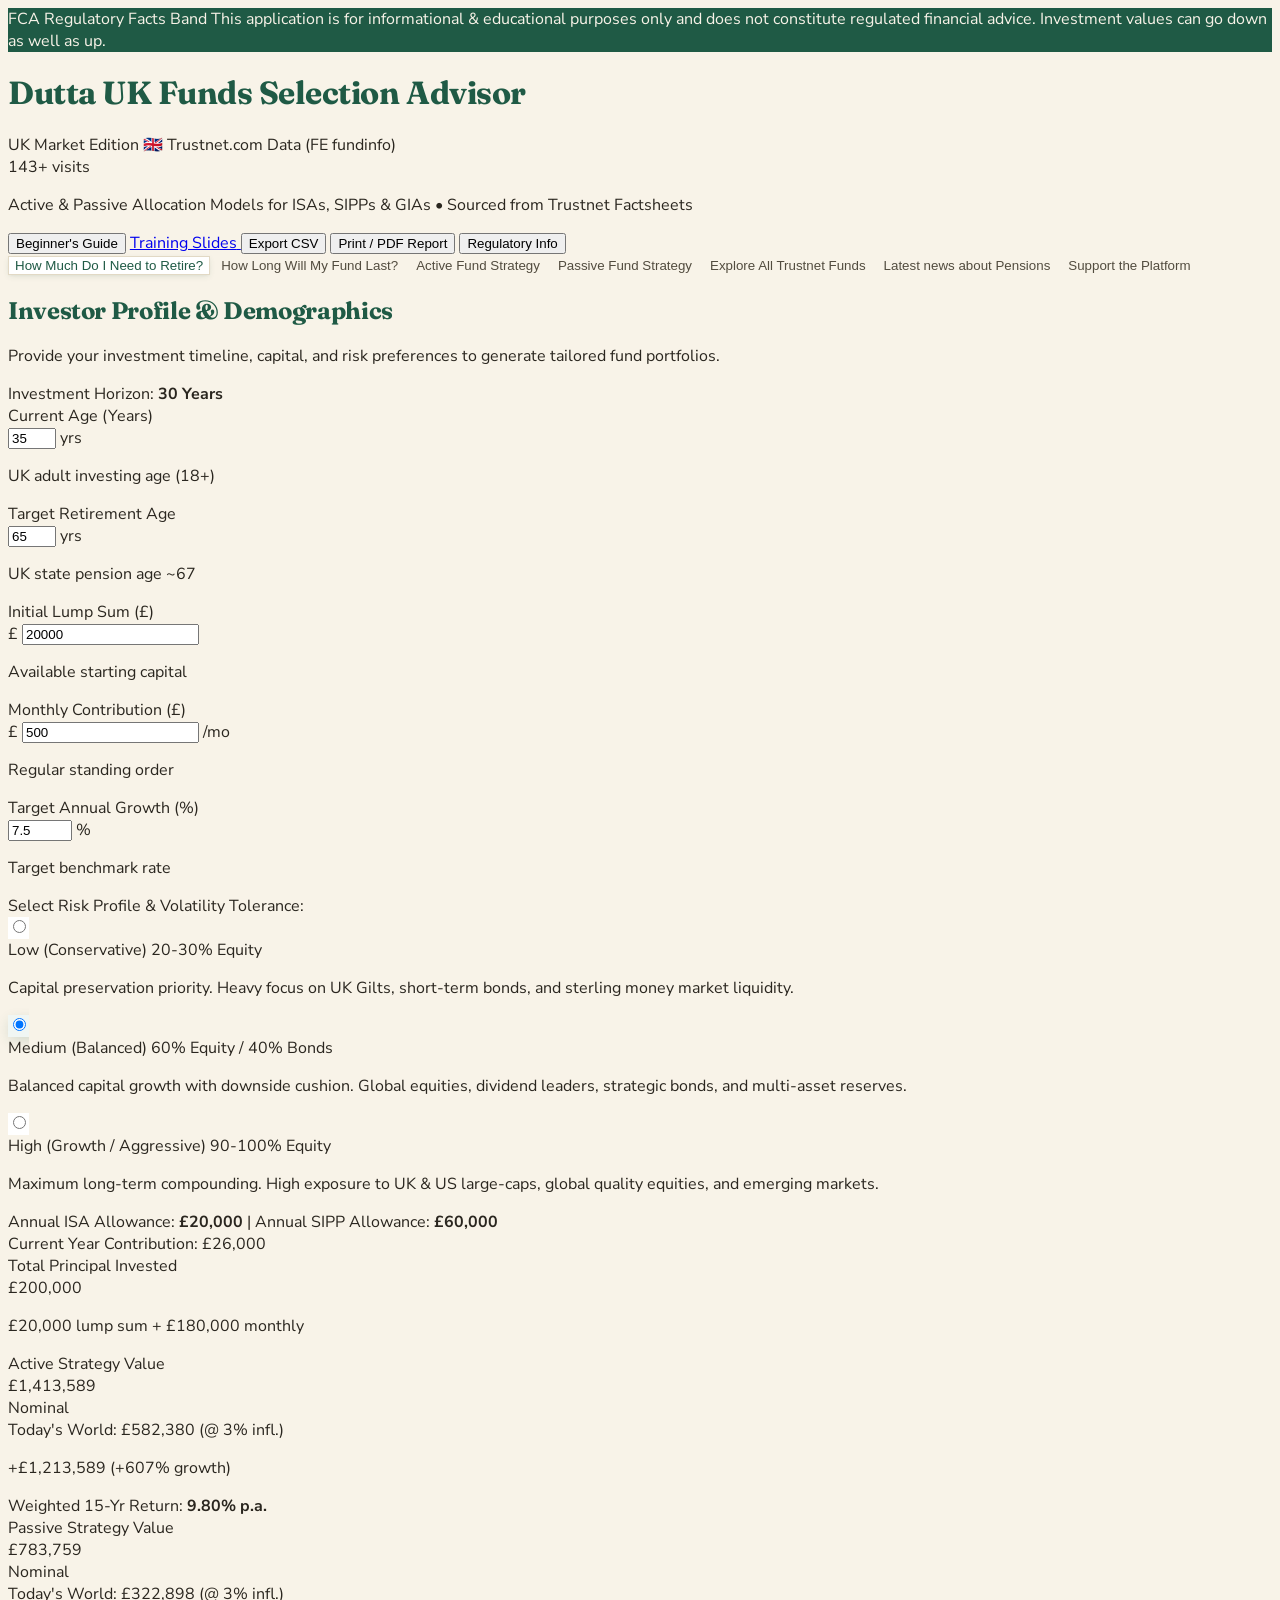
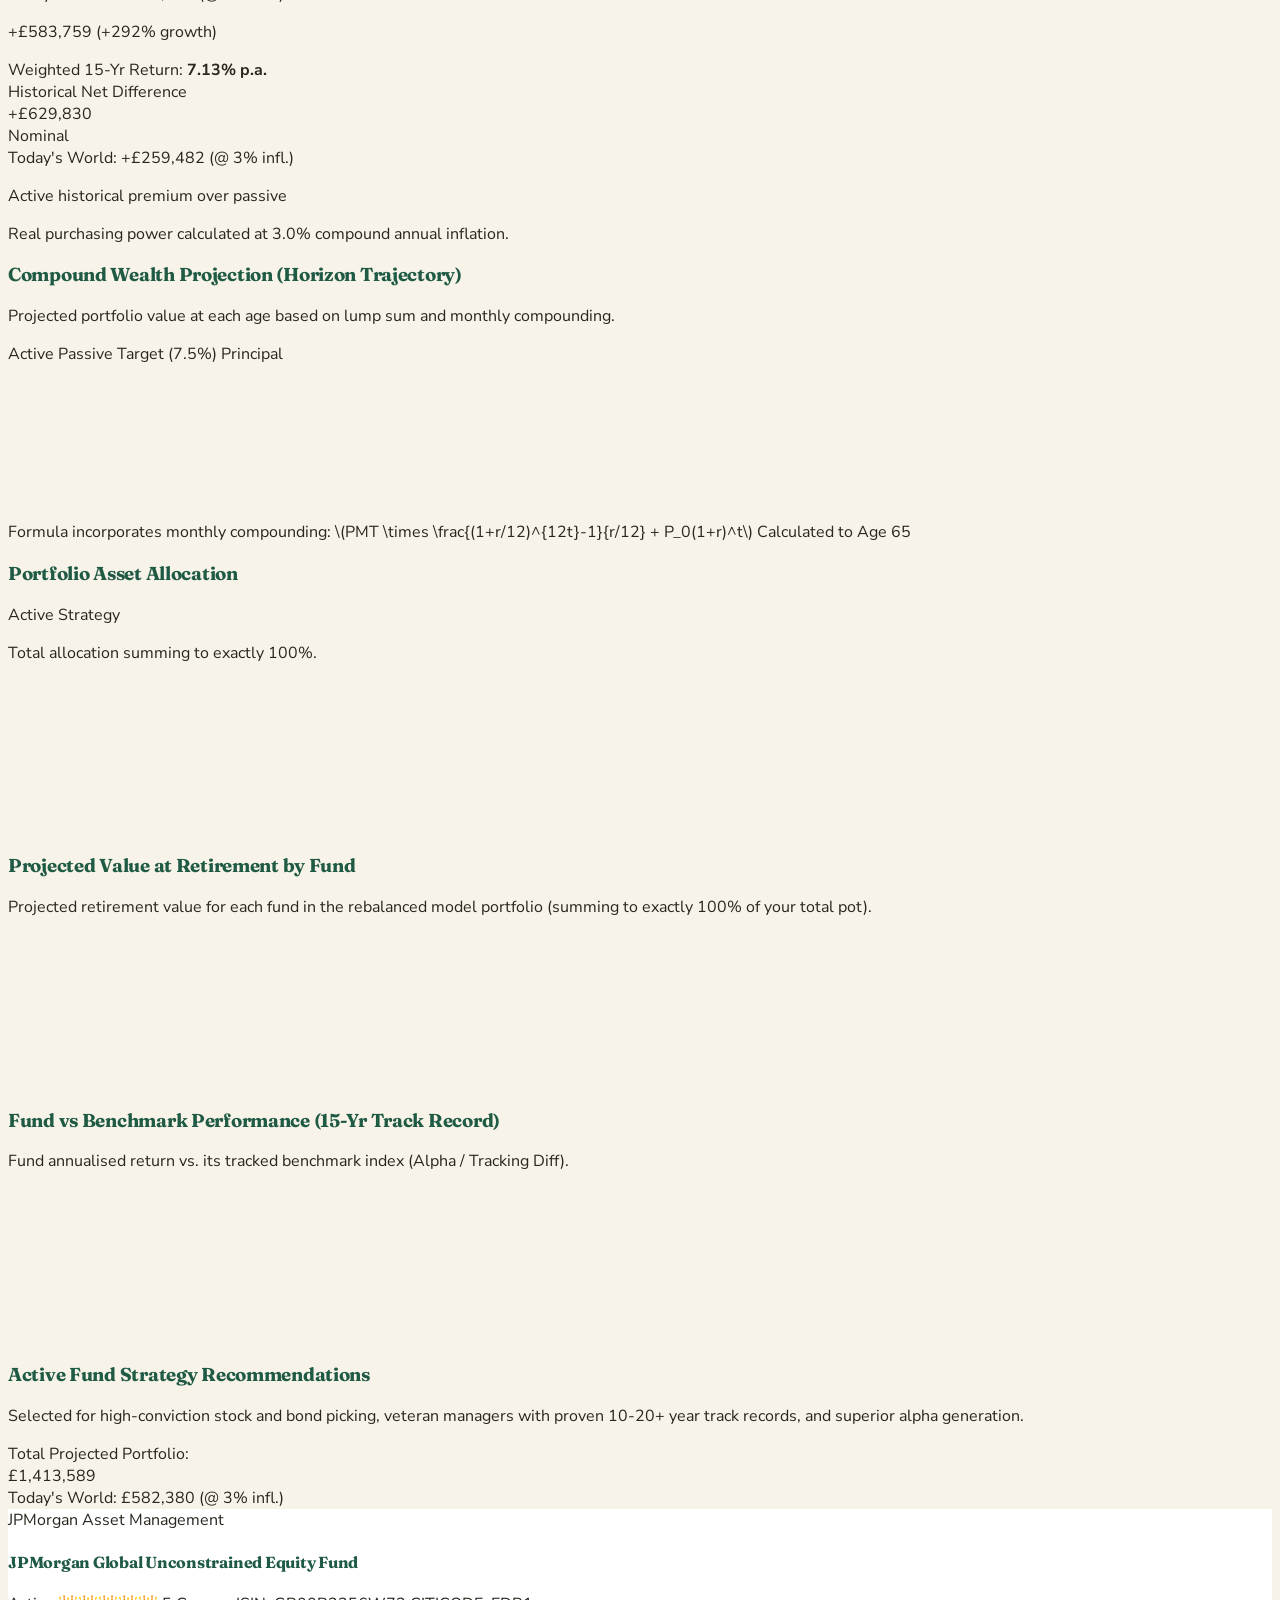
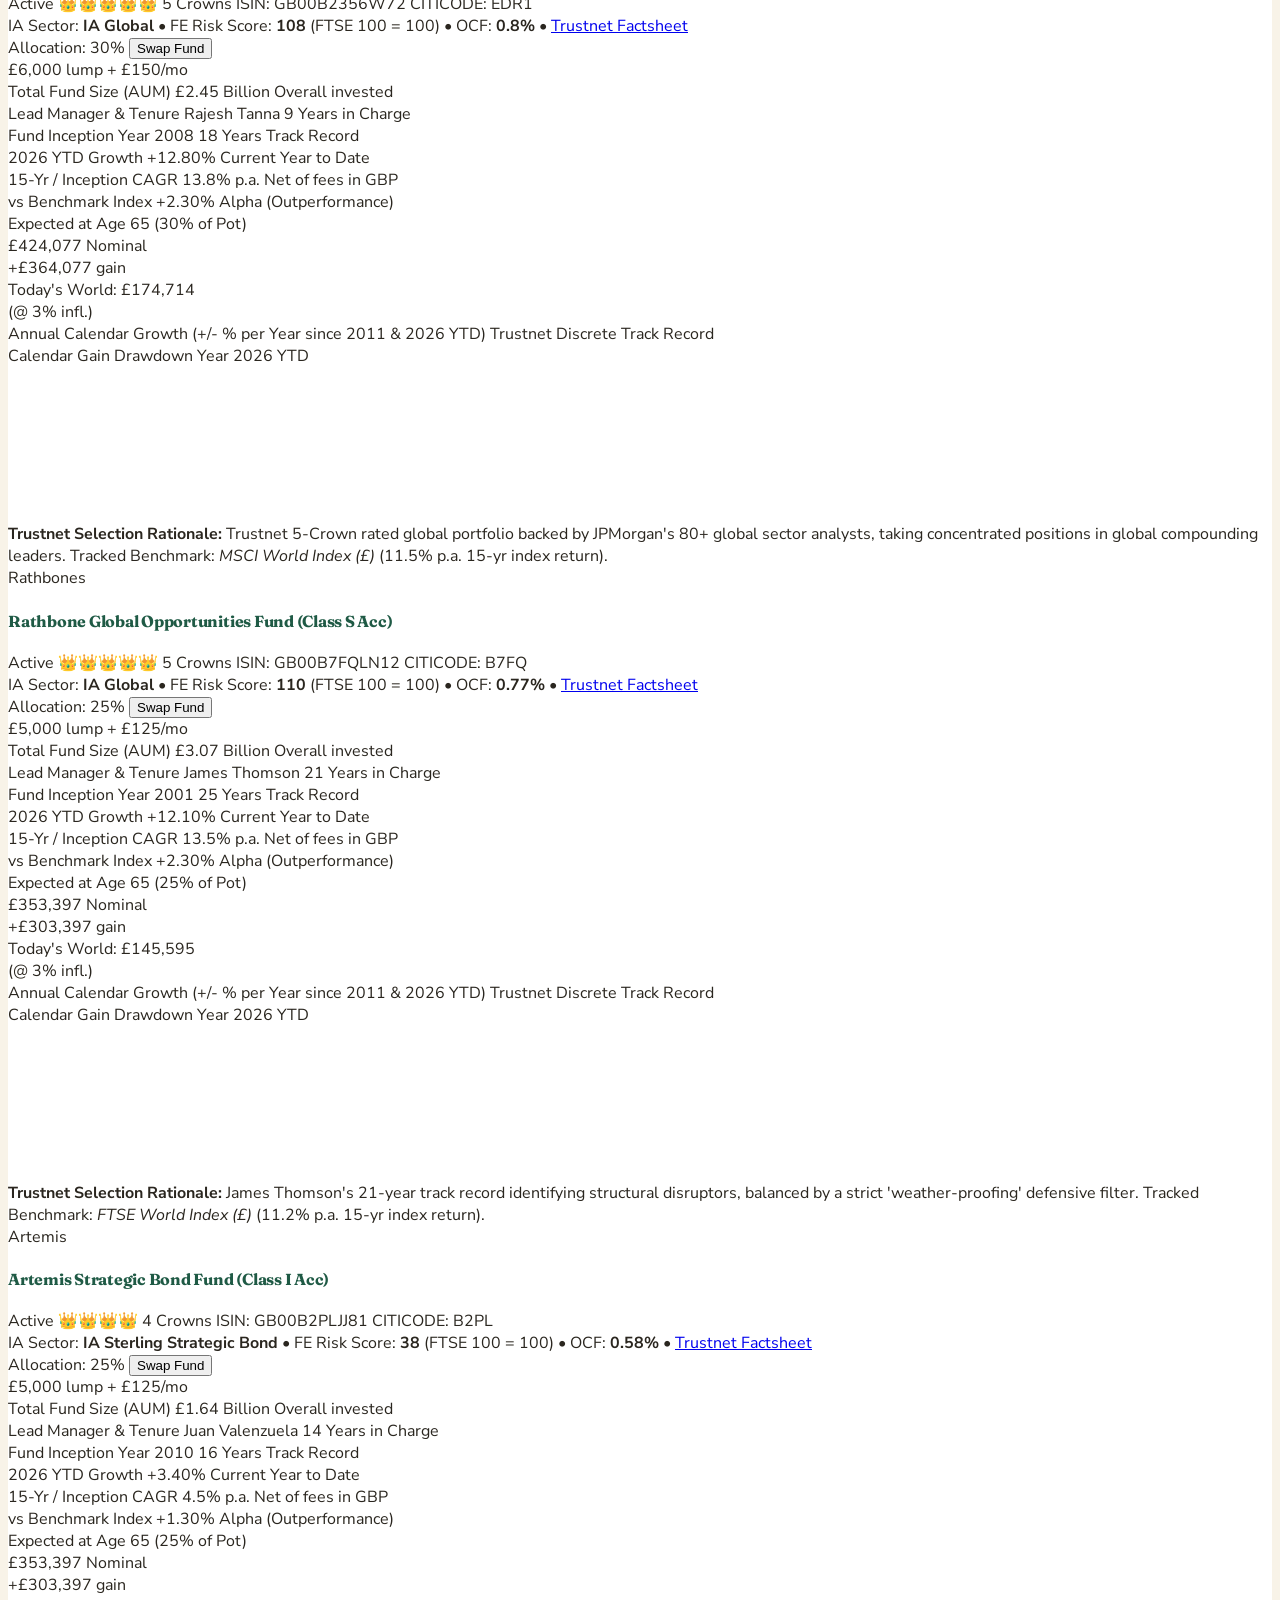
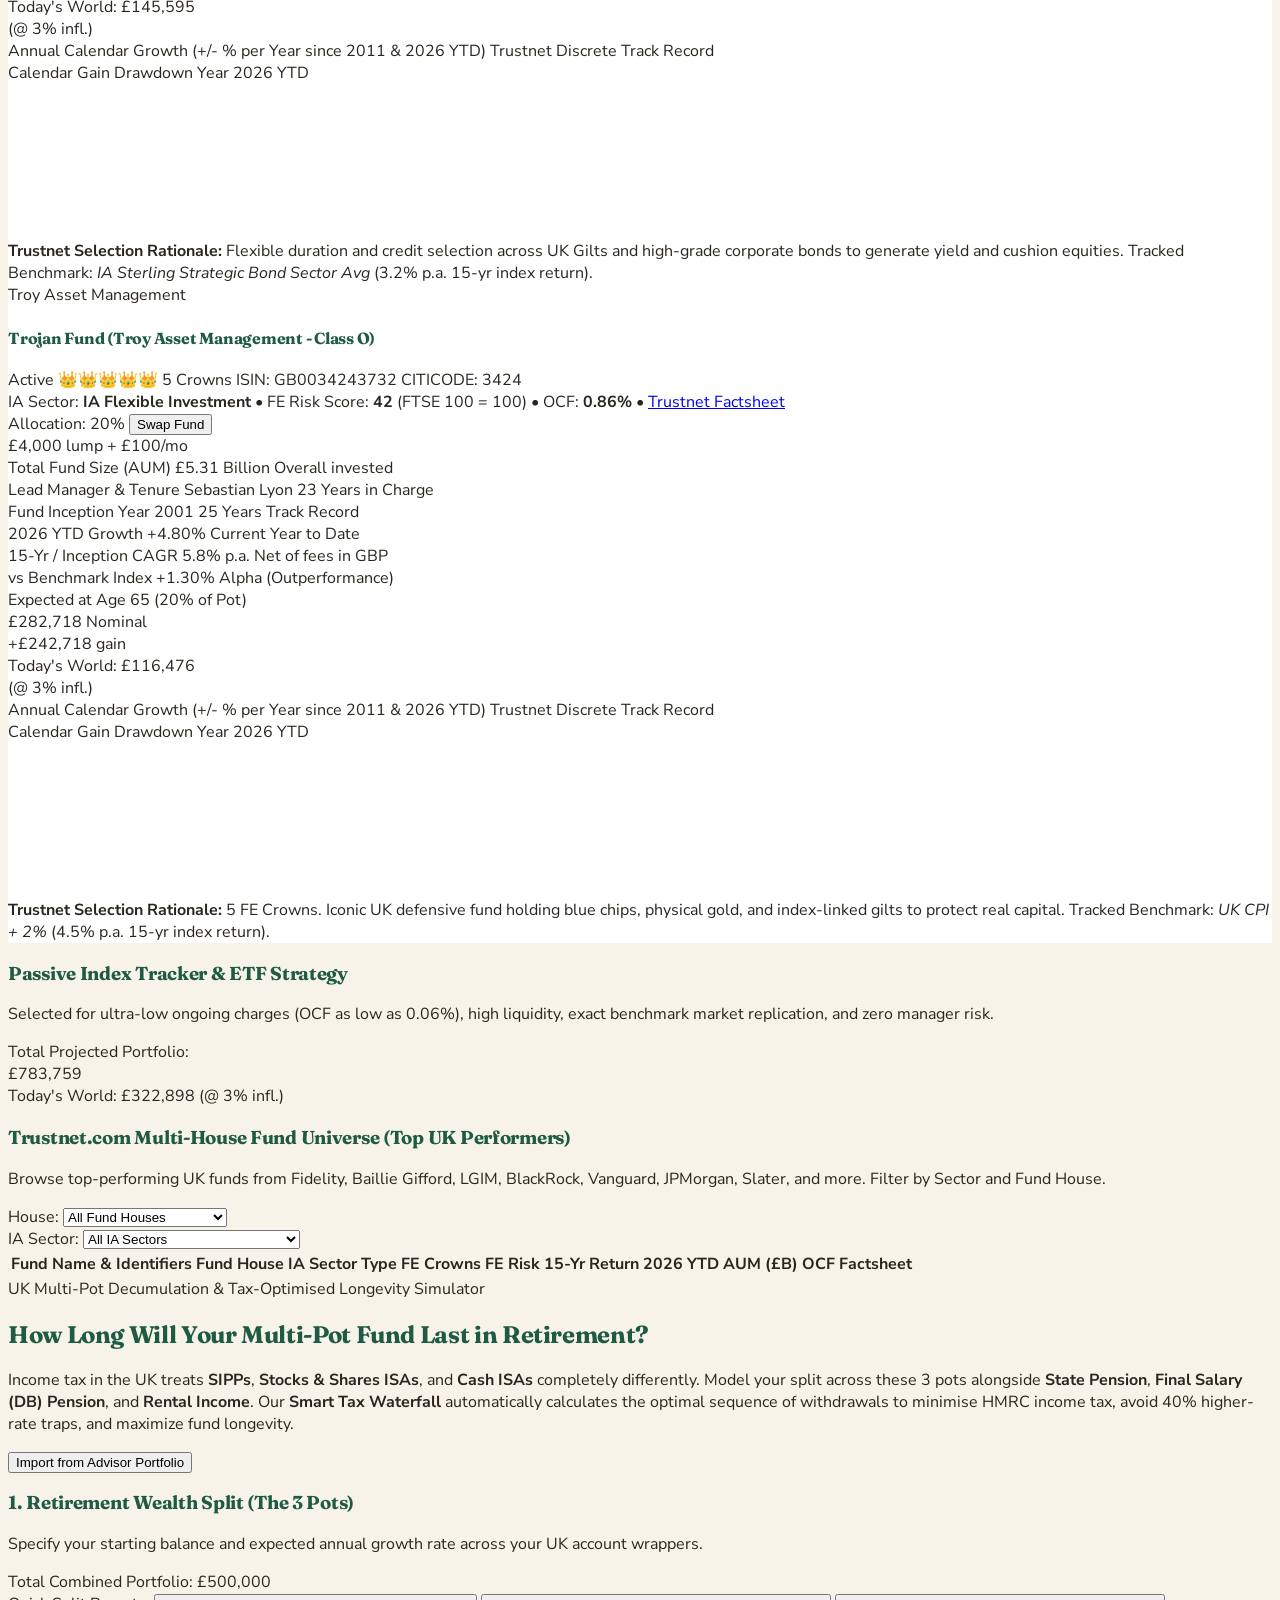
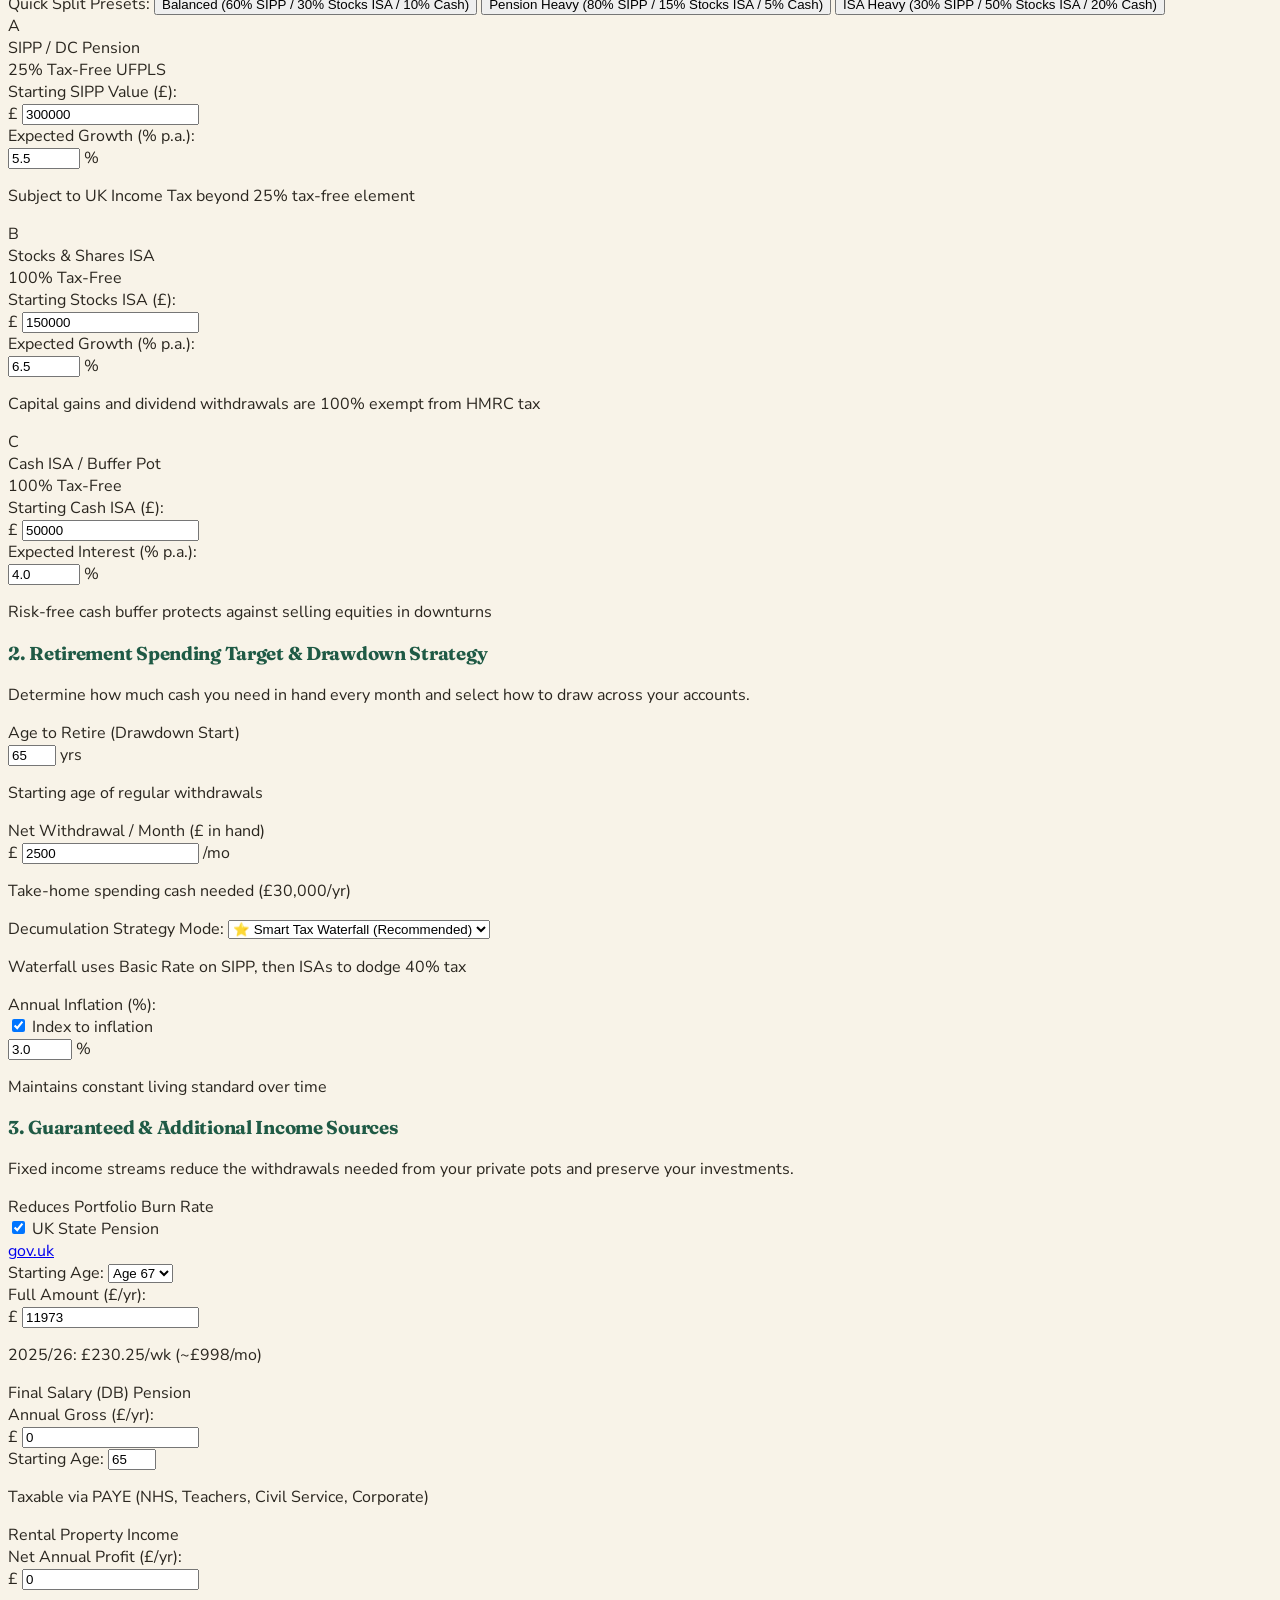
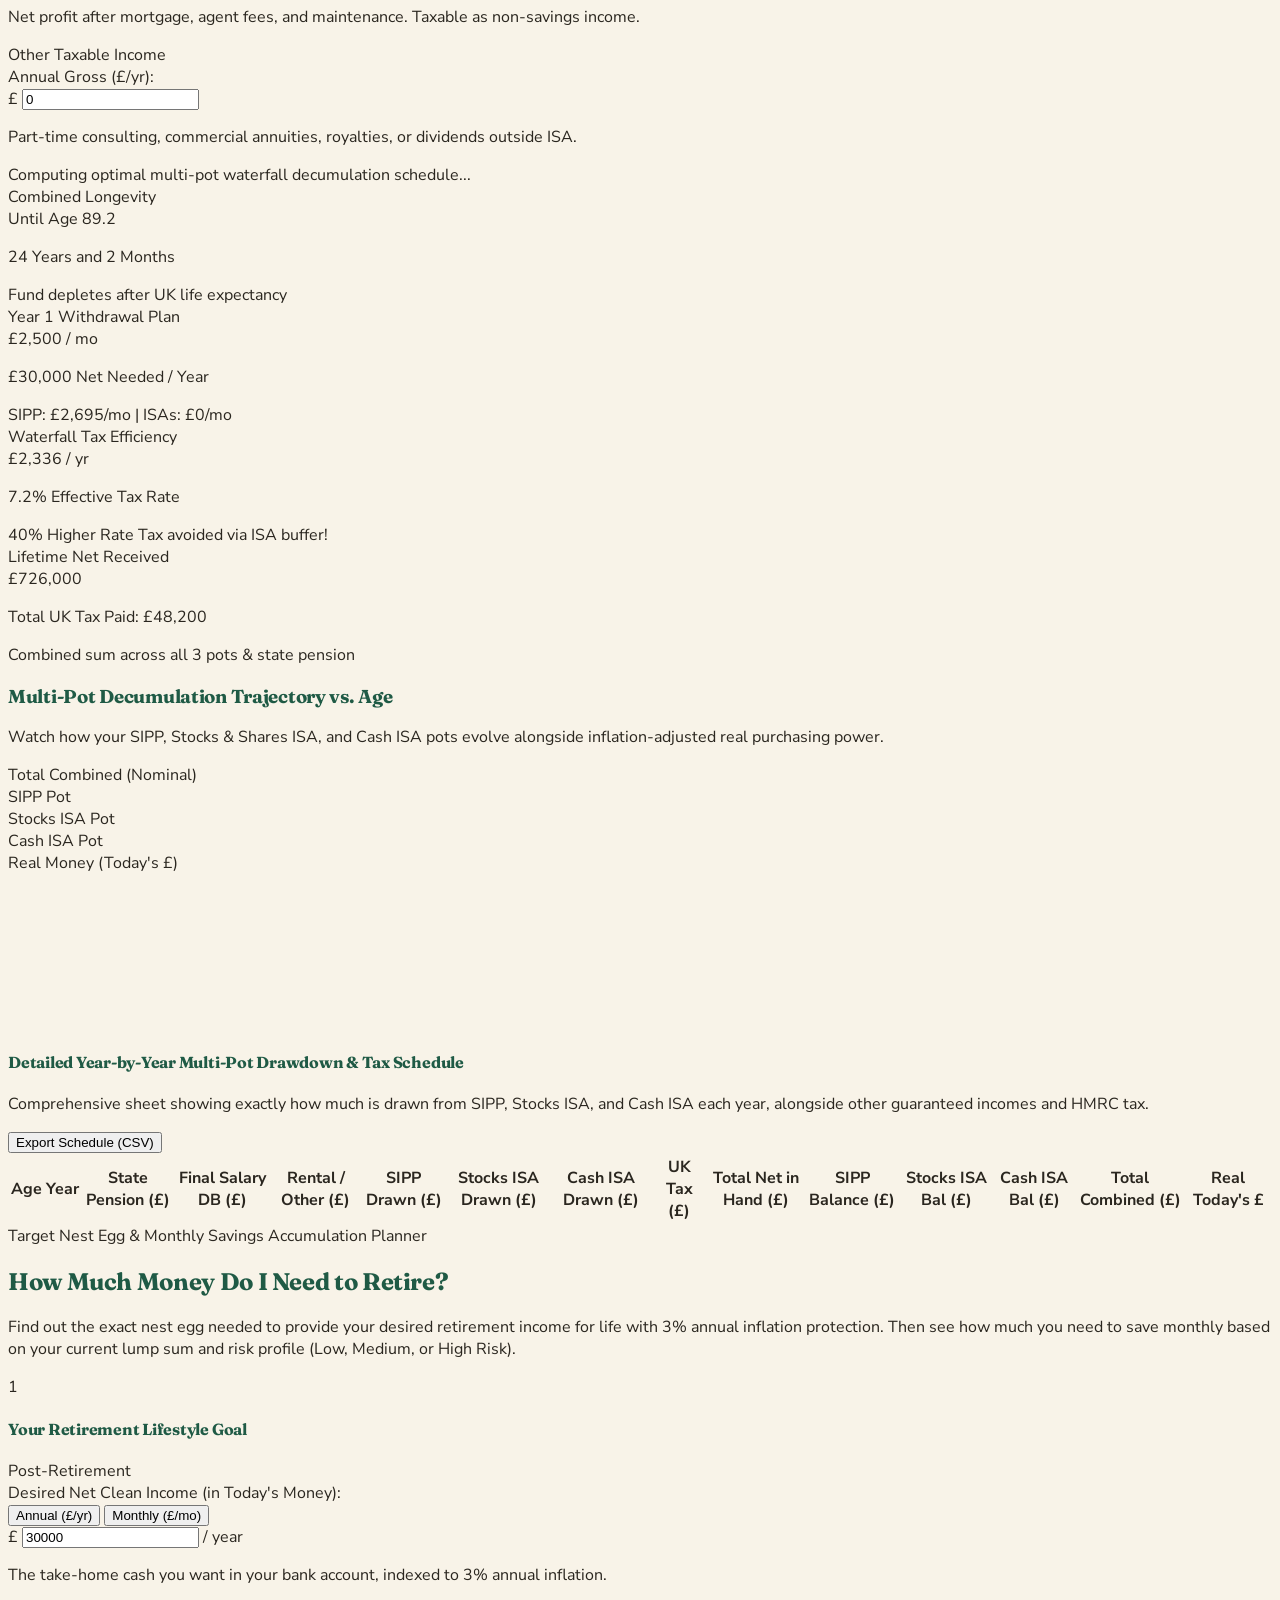
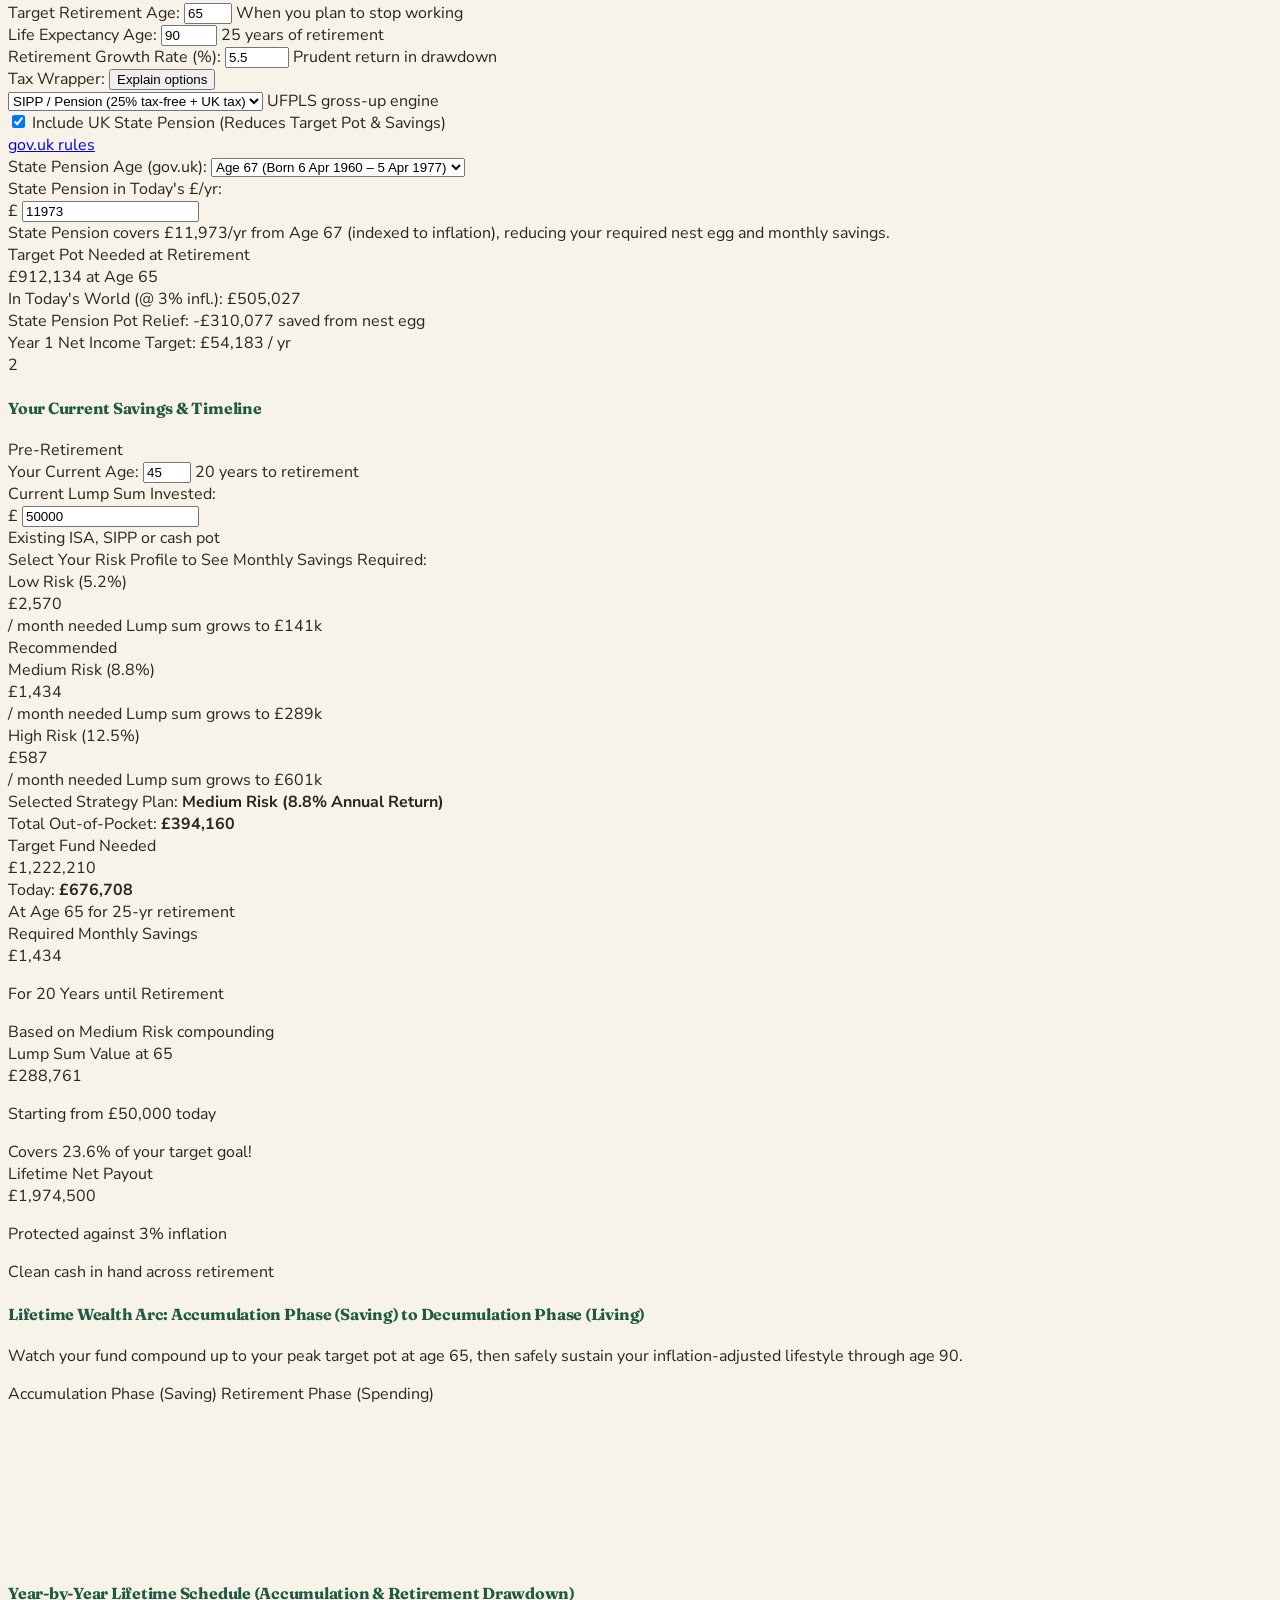
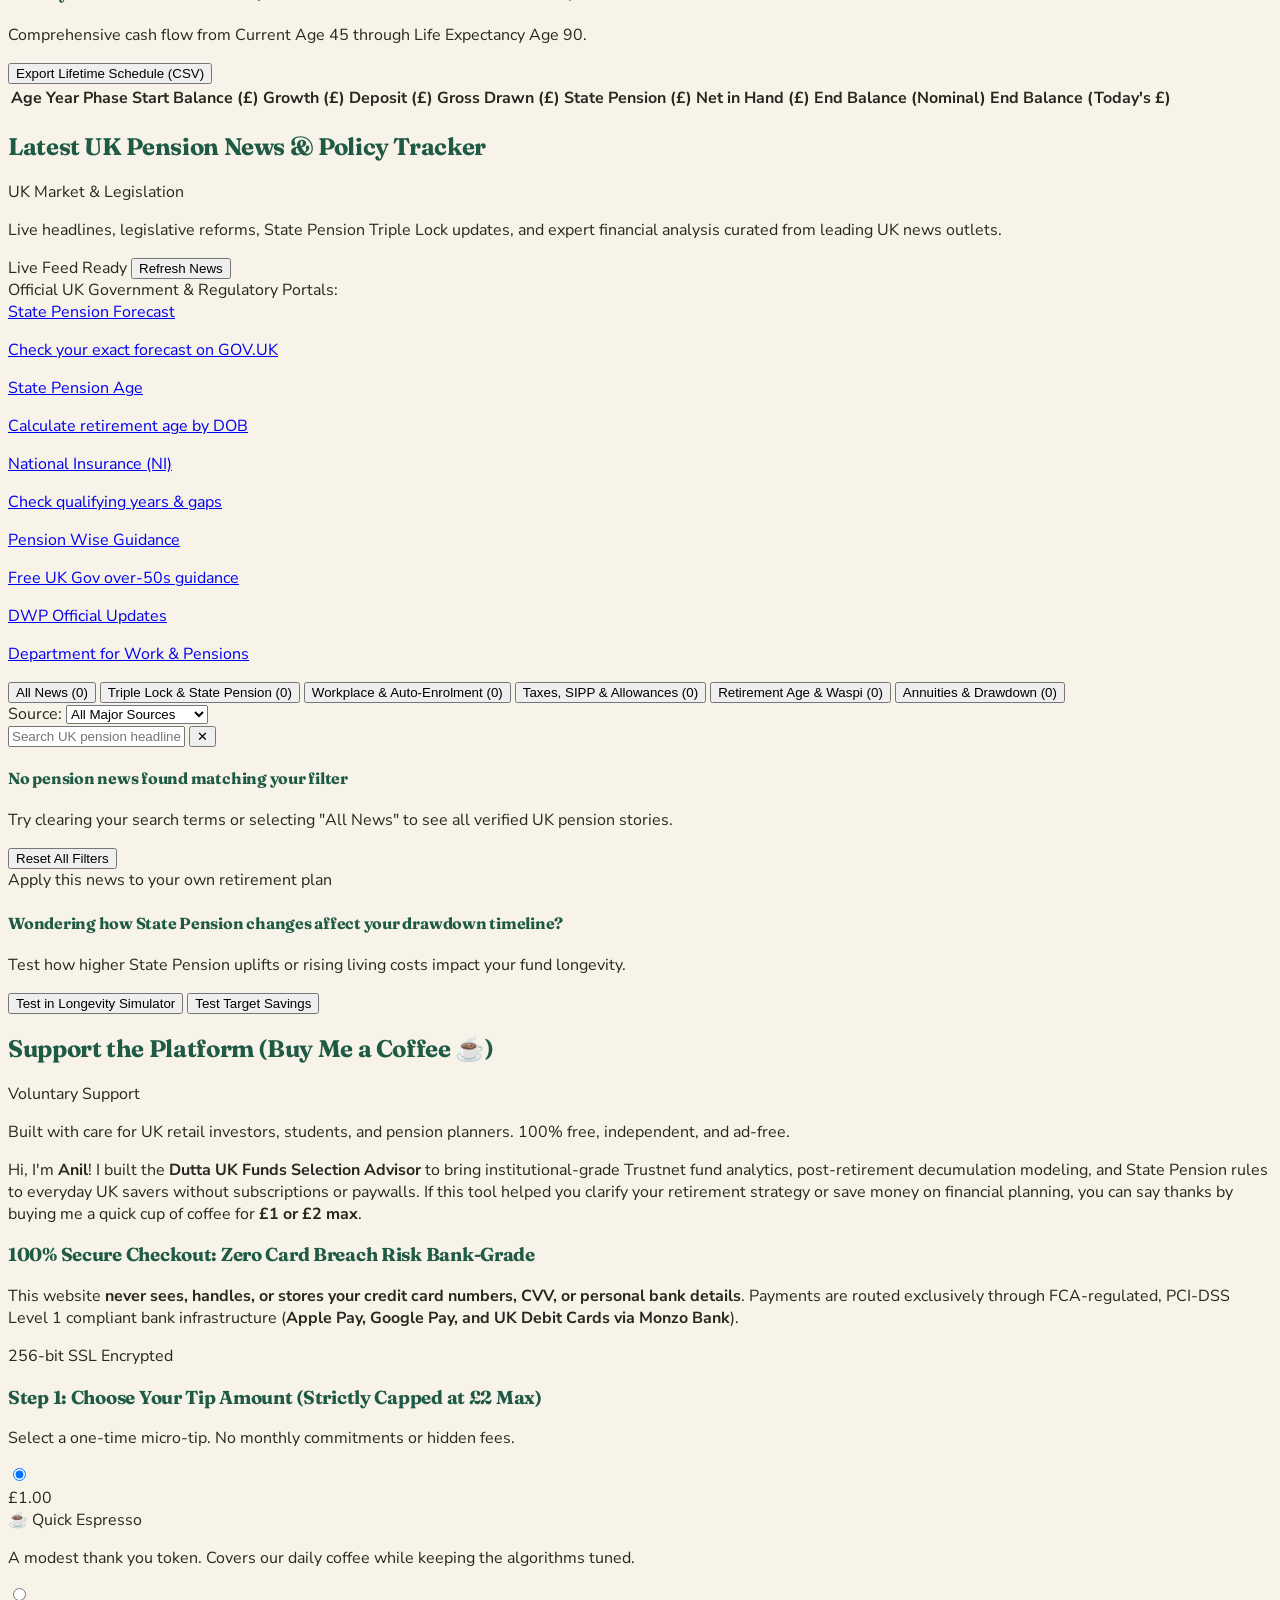
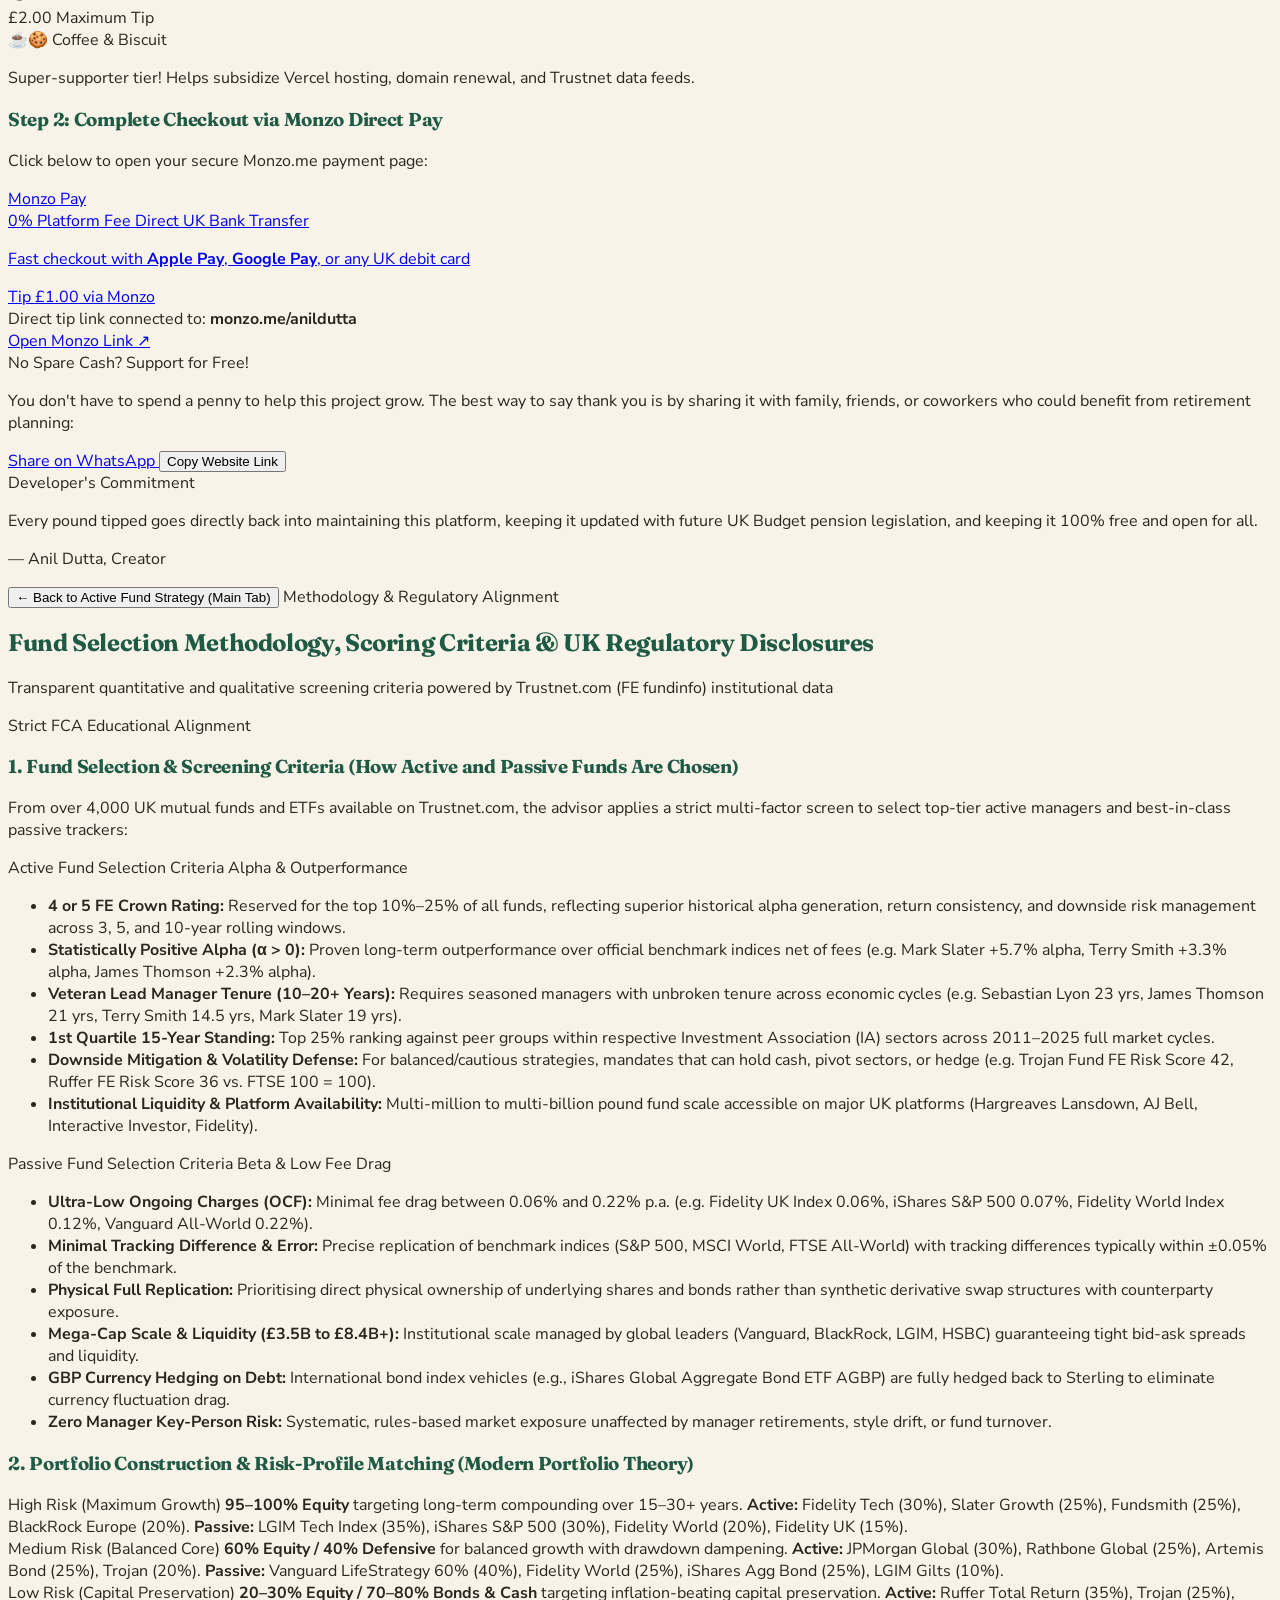
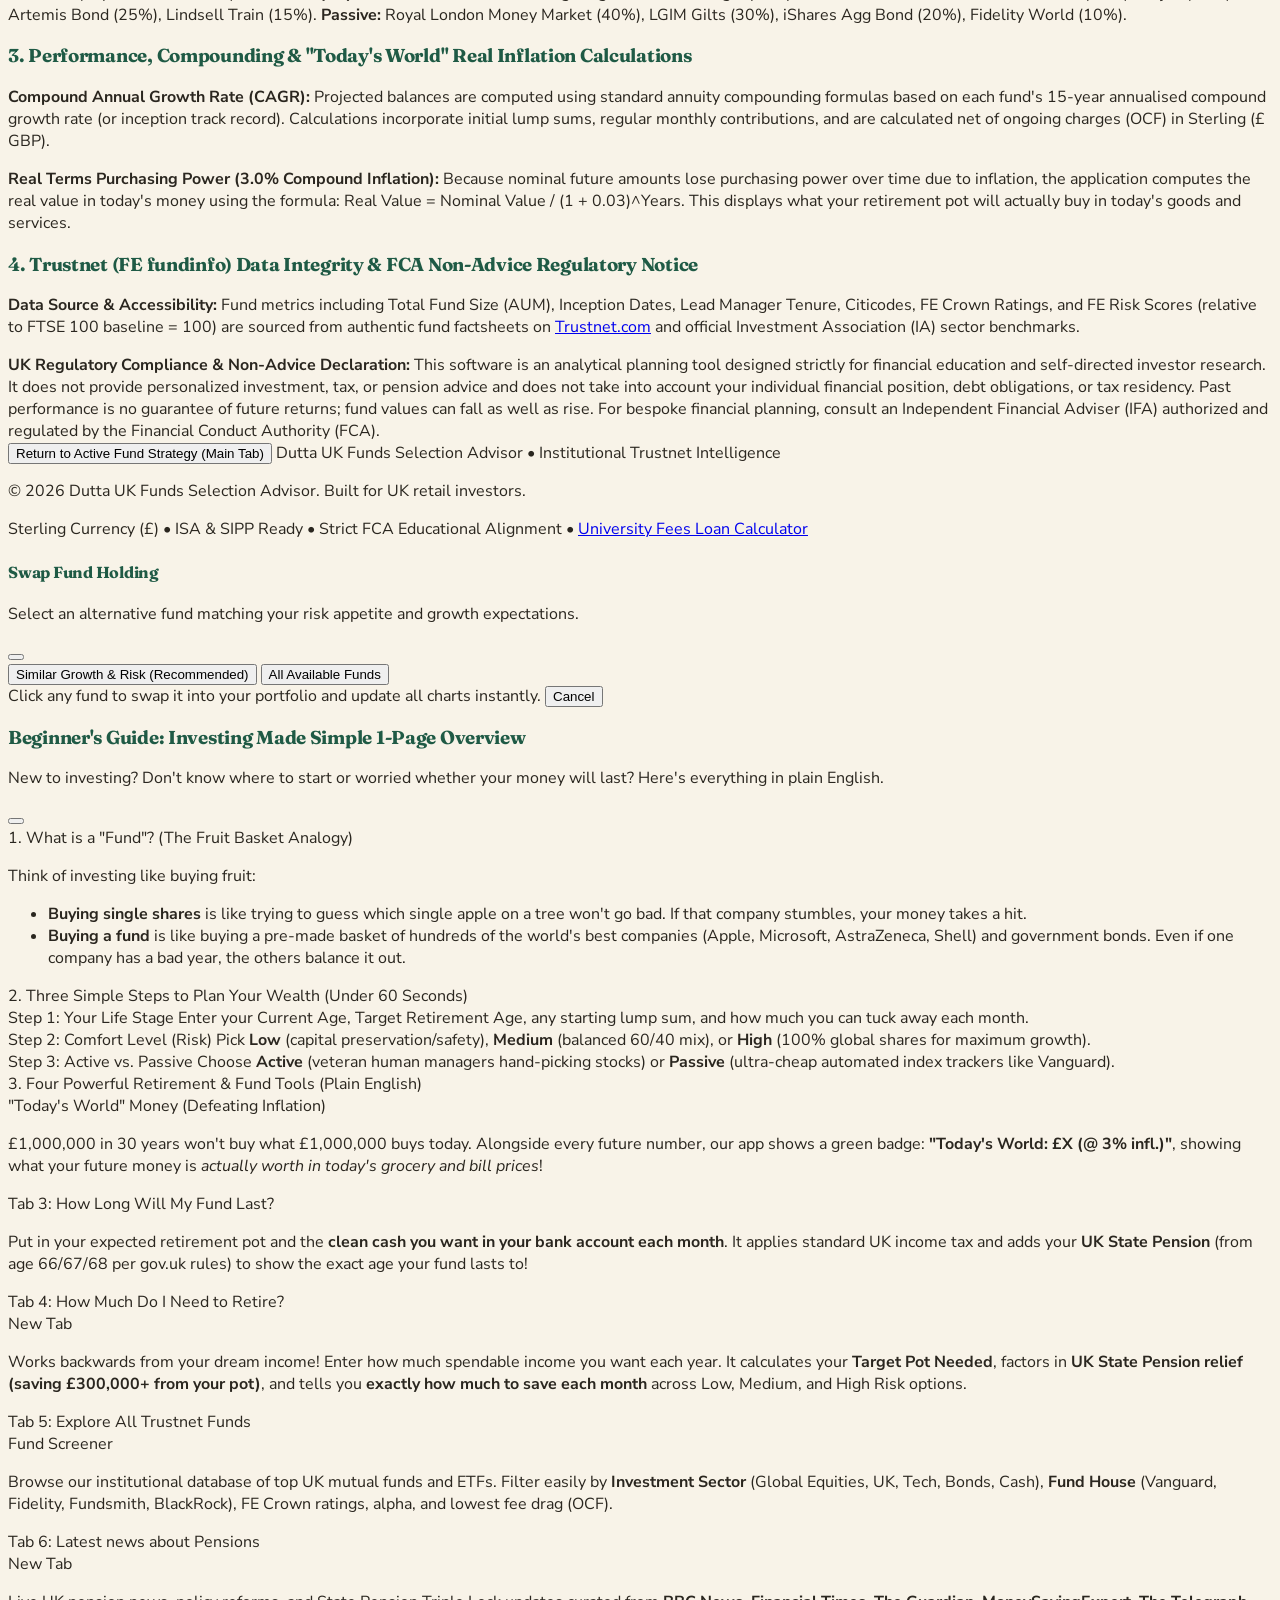
==== commit 3dd534be: "Add multi-pot retirement drawdown split (SIPP, Stocks ISA, Cash ISA), guaranteed incomes (DB pension" ====
--- a/index.html
+++ b/index.html
@@ -782,203 +782,362 @@
     <section id="section-drawdown" class="strategy-section hidden space-y-6">
       
       <!-- Top Banner / Explainer -->
-      <div class="bg-gradient-to-r from-emerald-950 via-slate-900 to-teal-950 rounded-2xl p-6 text-white shadow-md border border-emerald-800/40 relative overflow-hidden">
-        <div class="relative z-10 flex flex-wrap items-center justify-between gap-4">
-          <div class="space-y-1.5 max-w-2xl">
-            <div class="inline-flex items-center gap-2 px-2.5 py-1 rounded-full bg-emerald-500/20 text-emerald-300 text-xs font-semibold border border-emerald-500/30">
-              <i data-lucide="shield-check" class="w-3.5 h-3.5"></i>
-              UK Pension Freedom & Real-Terms Longevity Simulator
-            </div>
-            <h2 class="text-xl sm:text-2xl font-black tracking-tight text-white">
-              How Long Will Your Fund Last in Retirement?
+      <div class="bg-[#FCFAF4] rounded-2xl p-5 sm:p-6 border border-[#E2D9C5] shadow-sm relative overflow-hidden">
+        <div class="flex flex-wrap items-center justify-between gap-4">
+          <div class="space-y-2 max-w-3xl">
+            <div class="inline-flex items-center gap-2 px-2.5 py-1 rounded-full bg-[#F3DD87] border border-[#E2C56A] text-[#5C4B13] text-xs font-bold">
+              <i data-lucide="shield-check" class="w-3.5 h-3.5 text-[#5C4B13]"></i>
+              <span>UK Multi-Pot Decumulation &amp; Tax-Optimised Longevity Simulator</span>
+            </div>
+            <h2 class="text-xl sm:text-2xl font-extrabold text-[#1F5A45] tracking-tight font-serif">
+              How Long Will Your Multi-Pot Fund Last in Retirement?
             </h2>
-            <p class="text-xs sm:text-sm text-slate-300 leading-relaxed">
-              Calculate your exact fund longevity based on your <strong>Net (take-home) monthly income</strong>, current <strong>UK Income Tax brackets</strong> (including 25% tax-free lump sum / UFPLS & Personal Allowance), <strong>3% annual inflation</strong>, and real purchasing power over time.
+            <p class="text-xs sm:text-sm text-[#524C3F] leading-relaxed">
+              Income tax in the UK treats <strong>SIPPs</strong>, <strong>Stocks &amp; Shares ISAs</strong>, and <strong>Cash ISAs</strong> completely differently. Model your split across these 3 pots alongside <strong>State Pension</strong>, <strong>Final Salary (DB) Pension</strong>, and <strong>Rental Income</strong>. Our <strong>Smart Tax Waterfall</strong> automatically calculates the optimal sequence of withdrawals to minimise HMRC income tax, avoid 40% higher-rate traps, and maximize fund longevity.
             </p>
           </div>
-          <button id="btn-sync-advisor-portfolio" type="button" class="px-4 py-2.5 rounded-xl bg-emerald-500 hover:bg-emerald-400 text-slate-950 font-bold text-xs flex items-center gap-2 transition shadow-lg shadow-emerald-500/20 cursor-pointer">
+          <button id="btn-sync-advisor-portfolio" type="button" class="px-4 py-2.5 rounded-xl bg-[#E9774F] hover:bg-[#D4623B] text-white font-bold text-xs flex items-center gap-2 transition shadow-sm cursor-pointer">
             <i data-lucide="sparkles" class="w-4 h-4"></i>
             <span>Import from Advisor Portfolio</span>
           </button>
         </div>
       </div>
 
-      <!-- Drawdown Inputs Card -->
-      <div class="bg-white rounded-2xl border border-slate-200 shadow-sm p-6">
-        <div class="flex items-center justify-between mb-4 pb-3 border-b border-slate-100">
-          <h3 class="text-sm font-bold text-slate-900 flex items-center gap-2">
-            <i data-lucide="sliders" class="w-4 h-4 text-emerald-600"></i>
-            Drawdown & Longevity Parameters
+      <!-- Card 1: Retirement Wealth Split — The 3 Pots -->
+      <div class="bg-white rounded-2xl border border-[#E2D9C5] shadow-sm p-6 space-y-5">
+        <div class="flex flex-wrap items-center justify-between gap-3 pb-4 border-b border-[#EFE8D8]">
+          <div>
+            <h3 class="text-base font-bold text-[#1F5A45] flex items-center gap-2 font-serif">
+              <i data-lucide="pie-chart" class="w-4 h-4 text-[#1F5A45]"></i>
+              1. Retirement Wealth Split (The 3 Pots)
+            </h3>
+            <p class="text-xs text-[#524C3F] mt-0.5">Specify your starting balance and expected annual growth rate across your UK account wrappers.</p>
+          </div>
+          <div class="flex flex-wrap items-center gap-2">
+            <div class="px-3 py-1.5 rounded-xl bg-[#FCFAF4] border border-[#E2D9C5] text-xs font-bold text-[#1F5A45] shadow-xs">
+              Total Combined Portfolio: <span id="drawdown-total-pot-display" class="font-extrabold text-[#1F5A45] text-sm">£500,000</span>
+            </div>
+          </div>
+        </div>
+
+        <!-- Quick Split Presets -->
+        <div class="flex flex-wrap items-center gap-2 text-xs">
+          <span class="text-[#524C3F] font-semibold text-[11px] mr-1">Quick Split Presets:</span>
+          <button type="button" onclick="applyPotSplitPreset(0.60, 0.30, 0.10)" class="px-2.5 py-1 rounded-lg border border-[#E2D9C5] bg-[#FCFAF4] hover:bg-[#F3DD87]/40 text-[#1F5A45] font-semibold transition cursor-pointer text-[11px]">
+            Balanced (60% SIPP / 30% Stocks ISA / 10% Cash)
+          </button>
+          <button type="button" onclick="applyPotSplitPreset(0.80, 0.15, 0.05)" class="px-2.5 py-1 rounded-lg border border-[#E2D9C5] bg-[#FCFAF4] hover:bg-[#F3DD87]/40 text-[#1F5A45] font-semibold transition cursor-pointer text-[11px]">
+            Pension Heavy (80% SIPP / 15% Stocks ISA / 5% Cash)
+          </button>
+          <button type="button" onclick="applyPotSplitPreset(0.30, 0.50, 0.20)" class="px-2.5 py-1 rounded-lg border border-[#E2D9C5] bg-[#FCFAF4] hover:bg-[#F3DD87]/40 text-[#1F5A45] font-semibold transition cursor-pointer text-[11px]">
+            ISA Heavy (30% SIPP / 50% Stocks ISA / 20% Cash)
+          </button>
+        </div>
+
+        <!-- 3 Pots Grid -->
+        <div class="grid grid-cols-1 md:grid-cols-3 gap-5">
+          
+          <!-- Pot A: SIPP / Workplace Pension -->
+          <div class="p-4 rounded-xl border-2 border-emerald-200/80 bg-gradient-to-b from-emerald-50/40 to-white space-y-3 relative shadow-xs">
+            <div class="flex items-center justify-between">
+              <div class="flex items-center gap-1.5">
+                <div class="w-6 h-6 rounded-md bg-[#1F5A45] text-white flex items-center justify-center font-bold text-xs">A</div>
+                <span class="text-xs font-bold text-[#1F5A45]">SIPP / DC Pension</span>
+              </div>
+              <span class="px-2 py-0.5 rounded text-[10px] font-bold bg-amber-100 text-amber-900 border border-amber-200">
+                25% Tax-Free UFPLS
+              </span>
+            </div>
+            
+            <div class="space-y-1">
+              <label for="drawdown-sipp-value" class="block text-[11px] font-semibold text-slate-700">Starting SIPP Value (£):</label>
+              <div class="relative">
+                <span class="absolute left-3 top-2 text-sm text-slate-500 font-bold">£</span>
+                <input type="number" id="drawdown-sipp-value" min="0" step="5000" value="300000"
+                  class="w-full pl-7 pr-3 py-2 text-sm rounded-lg border border-slate-300 focus:ring-2 focus:ring-emerald-500 focus:border-emerald-500 font-bold text-slate-900 transition bg-white">
+              </div>
+            </div>
+
+            <div class="space-y-1">
+              <label for="drawdown-sipp-growth" class="block text-[11px] font-semibold text-slate-700">Expected Growth (% p.a.):</label>
+              <div class="relative">
+                <input type="number" id="drawdown-sipp-growth" min="0" max="25" step="0.25" value="5.5"
+                  class="w-full pl-3 pr-8 py-1.5 text-xs rounded-lg border border-slate-300 focus:ring-1 focus:ring-emerald-500 font-semibold text-slate-800 transition bg-white">
+                <span class="absolute right-3 top-1.5 text-xs text-slate-400 font-medium">%</span>
+              </div>
+              <p class="text-[10px] text-slate-500">Subject to UK Income Tax beyond 25% tax-free element</p>
+            </div>
+          </div>
+
+          <!-- Pot B: Stocks & Shares ISA -->
+          <div class="p-4 rounded-xl border-2 border-indigo-200/80 bg-gradient-to-b from-indigo-50/30 to-white space-y-3 relative shadow-xs">
+            <div class="flex items-center justify-between">
+              <div class="flex items-center gap-1.5">
+                <div class="w-6 h-6 rounded-md bg-indigo-700 text-white flex items-center justify-center font-bold text-xs">B</div>
+                <span class="text-xs font-bold text-indigo-950">Stocks &amp; Shares ISA</span>
+              </div>
+              <span class="px-2 py-0.5 rounded text-[10px] font-bold bg-indigo-100 text-indigo-900 border border-indigo-200">
+                100% Tax-Free
+              </span>
+            </div>
+            
+            <div class="space-y-1">
+              <label for="drawdown-stocks-isa-value" class="block text-[11px] font-semibold text-slate-700">Starting Stocks ISA (£):</label>
+              <div class="relative">
+                <span class="absolute left-3 top-2 text-sm text-slate-500 font-bold">£</span>
+                <input type="number" id="drawdown-stocks-isa-value" min="0" step="5000" value="150000"
+                  class="w-full pl-7 pr-3 py-2 text-sm rounded-lg border border-slate-300 focus:ring-2 focus:ring-indigo-500 focus:border-indigo-500 font-bold text-slate-900 transition bg-white">
+              </div>
+            </div>
+
+            <div class="space-y-1">
+              <label for="drawdown-stocks-isa-growth" class="block text-[11px] font-semibold text-slate-700">Expected Growth (% p.a.):</label>
+              <div class="relative">
+                <input type="number" id="drawdown-stocks-isa-growth" min="0" max="25" step="0.25" value="6.5"
+                  class="w-full pl-3 pr-8 py-1.5 text-xs rounded-lg border border-slate-300 focus:ring-1 focus:ring-indigo-500 font-semibold text-slate-800 transition bg-white">
+                <span class="absolute right-3 top-1.5 text-xs text-slate-400 font-medium">%</span>
+              </div>
+              <p class="text-[10px] text-slate-500">Capital gains and dividend withdrawals are 100% exempt from HMRC tax</p>
+            </div>
+          </div>
+
+          <!-- Pot C: Cash ISA / Buffer -->
+          <div class="p-4 rounded-xl border-2 border-amber-200/80 bg-gradient-to-b from-amber-50/30 to-white space-y-3 relative shadow-xs">
+            <div class="flex items-center justify-between">
+              <div class="flex items-center gap-1.5">
+                <div class="w-6 h-6 rounded-md bg-amber-600 text-white flex items-center justify-center font-bold text-xs">C</div>
+                <span class="text-xs font-bold text-amber-950">Cash ISA / Buffer Pot</span>
+              </div>
+              <span class="px-2 py-0.5 rounded text-[10px] font-bold bg-amber-100 text-amber-900 border border-amber-200">
+                100% Tax-Free
+              </span>
+            </div>
+            
+            <div class="space-y-1">
+              <label for="drawdown-cash-isa-value" class="block text-[11px] font-semibold text-slate-700">Starting Cash ISA (£):</label>
+              <div class="relative">
+                <span class="absolute left-3 top-2 text-sm text-slate-500 font-bold">£</span>
+                <input type="number" id="drawdown-cash-isa-value" min="0" step="1000" value="50000"
+                  class="w-full pl-7 pr-3 py-2 text-sm rounded-lg border border-slate-300 focus:ring-2 focus:ring-amber-500 focus:border-amber-500 font-bold text-slate-900 transition bg-white">
+              </div>
+            </div>
+
+            <div class="space-y-1">
+              <label for="drawdown-cash-isa-growth" class="block text-[11px] font-semibold text-slate-700">Expected Interest (% p.a.):</label>
+              <div class="relative">
+                <input type="number" id="drawdown-cash-isa-growth" min="0" max="15" step="0.25" value="4.0"
+                  class="w-full pl-3 pr-8 py-1.5 text-xs rounded-lg border border-slate-300 focus:ring-1 focus:ring-amber-500 font-semibold text-slate-800 transition bg-white">
+                <span class="absolute right-3 top-1.5 text-xs text-slate-400 font-medium">%</span>
+              </div>
+              <p class="text-[10px] text-slate-500">Risk-free cash buffer protects against selling equities in downturns</p>
+            </div>
+          </div>
+
+        </div>
+
+        <!-- Hidden inputs for backward compatibility -->
+        <input type="hidden" id="drawdown-fund-value" value="500000">
+        <input type="hidden" id="drawdown-fund-growth" value="5.5">
+        <input type="hidden" id="drawdown-tax-wrapper" value="pension_ufpls">
+      </div>
+
+      <!-- Card 2: Spending Target, Retirement Age & Decumulation Strategy -->
+      <div class="bg-white rounded-2xl border border-[#E2D9C5] shadow-sm p-6 space-y-4">
+        <div class="pb-3 border-b border-[#EFE8D8]">
+          <h3 class="text-base font-bold text-[#1F5A45] flex items-center gap-2 font-serif">
+            <i data-lucide="sliders" class="w-4 h-4 text-[#1F5A45]"></i>
+            2. Retirement Spending Target &amp; Drawdown Strategy
           </h3>
-          <span class="text-xs text-slate-400">Values recalculate live automatically</span>
+          <p class="text-xs text-[#524C3F] mt-0.5">Determine how much cash you need in hand every month and select how to draw across your accounts.</p>
         </div>
 
         <div class="grid grid-cols-1 sm:grid-cols-2 lg:grid-cols-4 gap-4">
-          
-          <!-- Input 1: Fund Value -->
-          <div class="space-y-1.5">
-            <label for="drawdown-fund-value" class="block text-xs font-semibold text-slate-700">
-              Retirement Fund Value (£)
-            </label>
-            <div class="relative">
-              <span class="absolute left-3 top-2 text-sm text-slate-500 font-semibold">£</span>
-              <input type="number" id="drawdown-fund-value" min="5000" step="10000" value="500000"
-                class="w-full pl-7 pr-3 py-2 text-sm rounded-lg border border-slate-300 focus:ring-2 focus:ring-emerald-500 focus:border-emerald-500 font-bold text-slate-900 transition">
-            </div>
-            <p class="text-[11px] text-slate-400">Starting pot size when retirement begins</p>
-          </div>
-
-          <!-- Input 2: Age to Retire -->
+          <!-- Age to Retire -->
           <div class="space-y-1.5">
             <label for="drawdown-retire-age" class="block text-xs font-semibold text-slate-700">
               Age to Retire (Drawdown Start)
             </label>
             <div class="relative">
-              <input type="number" id="drawdown-retire-age" min="50" max="90" value="65"
-                class="w-full pl-3 pr-12 py-2 text-sm rounded-lg border border-slate-300 focus:ring-2 focus:ring-emerald-500 focus:border-emerald-500 font-bold text-slate-900 transition">
+              <input type="number" id="drawdown-retire-age" min="45" max="90" value="65"
+                class="w-full pl-3 pr-12 py-2 text-sm rounded-lg border border-slate-300 focus:ring-2 focus:ring-emerald-500 focus:border-emerald-500 font-bold text-slate-900 transition bg-white">
               <span class="absolute right-3 top-2 text-xs text-slate-400 font-medium">yrs</span>
             </div>
             <p class="text-[11px] text-slate-400">Starting age of regular withdrawals</p>
           </div>
 
-          <!-- Input 3: Net Money to Withdraw Every Month -->
+          <!-- Net Monthly Spending -->
           <div class="space-y-1.5">
             <label for="drawdown-net-monthly" class="block text-xs font-semibold text-slate-700">
               Net Withdrawal / Month (£ in hand)
             </label>
             <div class="relative">
-              <span class="absolute left-3 top-2 text-sm text-emerald-600 font-bold">£</span>
+              <span class="absolute left-3 top-2 text-sm text-[#1F5A45] font-bold">£</span>
               <input type="number" id="drawdown-net-monthly" min="200" step="50" value="2500"
-                class="w-full pl-7 pr-12 py-2 text-sm rounded-lg border border-emerald-300 bg-emerald-50/20 focus:ring-2 focus:ring-emerald-500 focus:border-emerald-500 font-black text-emerald-950 transition">
+                class="w-full pl-7 pr-12 py-2 text-sm rounded-lg border border-[#1F5A45]/40 bg-[#F0F6F3]/50 focus:ring-2 focus:ring-[#1F5A45] font-black text-[#1F5A45] transition">
               <span class="absolute right-3 top-2 text-xs text-slate-400 font-medium">/mo</span>
             </div>
-            <p class="text-[11px] text-emerald-700 font-medium">Actual net spending cash needed</p>
-          </div>
-
-          <!-- Input 4: Expected Value of Fund Growth -->
+            <p class="text-[11px] text-[#1F5A45] font-semibold">Take-home spending cash needed (£30,000/yr)</p>
+          </div>
+
+          <!-- Strategy Mode Dropdown -->
           <div class="space-y-1.5">
-            <label for="drawdown-fund-growth" class="block text-xs font-semibold text-slate-700">
-              Expected Fund Growth (% p.a.)
+            <label for="drawdown-strategy-mode" class="block text-xs font-semibold text-slate-700">
+              Decumulation Strategy Mode:
             </label>
-            <div class="relative">
-              <input type="number" id="drawdown-fund-growth" min="0" max="25" step="0.25" value="5.5"
-                class="w-full pl-3 pr-8 py-2 text-sm rounded-lg border border-slate-300 focus:ring-2 focus:ring-emerald-500 focus:border-emerald-500 font-bold text-slate-900 transition">
-              <span class="absolute right-3 top-2 text-xs text-slate-400 font-medium">%</span>
-            </div>
-            <p class="text-[11px] text-slate-400">Conservative balanced portfolio return</p>
-          </div>
-
-        </div>
-
-        <!-- UK Tax & Inflation Settings Strip -->
-        <div class="mt-5 pt-4 border-t border-slate-100 grid grid-cols-1 sm:grid-cols-3 gap-4 items-end">
-          
-          <!-- Tax Wrapper Type -->
-          <div class="space-y-1">
+            <select id="drawdown-strategy-mode" class="w-full py-2 px-2.5 rounded-lg border border-slate-300 text-xs font-bold text-slate-800 focus:ring-2 focus:ring-emerald-500 bg-white">
+              <option value="smart_waterfall" selected>⭐ Smart Tax Waterfall (Recommended)</option>
+              <option value="pro_rata">Pro-Rata (Equal % from each pot)</option>
+              <option value="isa_first">ISA First (Exhaust ISAs, defer SIPP)</option>
+              <option value="sipp_first">SIPP First (Exhaust SIPP, defer ISAs)</option>
+            </select>
+            <p class="text-[11px] text-slate-500">Waterfall uses Basic Rate on SIPP, then ISAs to dodge 40% tax</p>
+          </div>
+
+          <!-- Inflation Settings -->
+          <div class="space-y-1.5">
             <div class="flex items-center justify-between">
-              <label for="drawdown-tax-wrapper" class="block text-[11px] font-bold text-slate-700">
-                Account / Tax Structure:
+              <label for="drawdown-inflation-rate" class="block text-xs font-semibold text-slate-700">
+                Annual Inflation (%):
               </label>
-              <button type="button" onclick="openTaxWrapperGuideModal()" class="inline-flex items-center gap-1 px-2 py-0.5 rounded-full bg-emerald-100 hover:bg-emerald-200 text-[10px] font-bold text-emerald-800 border border-emerald-300 transition cursor-pointer" title="Click to see what each of the 3 options means">
-                <i data-lucide="help-circle" class="w-3 h-3 text-emerald-700"></i>
-                <span>Explain 3 options</span>
-              </button>
-            </div>
-            <select id="drawdown-tax-wrapper" class="w-full py-1.5 px-2.5 rounded-lg border border-slate-300 text-xs font-semibold text-slate-800 focus:ring-1 focus:ring-emerald-500 bg-white">
-              <option value="pension_ufpls" selected>UK SIPP / Pension (25% Tax-Free UFPLS)</option>
-              <option value="pension_full_taxable">UK Pension (100% Taxable Drawdown)</option>
-              <option value="isa_tax_free">Stocks & Shares ISA (100% Tax-Free)</option>
-            </select>
-          </div>
-
-          <!-- Inflation % (Default 3%) -->
-          <div class="space-y-1">
-            <label for="drawdown-inflation-rate" class="block text-[11px] font-bold text-slate-700">
-              Annual Inflation Rate (%):
-            </label>
+              <div class="flex items-center gap-1.5">
+                <input type="checkbox" id="drawdown-inflation-adjust" checked
+                  class="w-3.5 h-3.5 rounded text-[#1F5A45] focus:ring-[#1F5A45] border-slate-300 cursor-pointer">
+                <label for="drawdown-inflation-adjust" class="text-[10px] font-bold text-[#1F5A45] cursor-pointer">Index to inflation</label>
+              </div>
+            </div>
             <div class="relative">
               <input type="number" id="drawdown-inflation-rate" min="0" max="15" step="0.5" value="3.0"
-                class="w-full pl-3 pr-8 py-1.5 text-xs rounded-lg border border-slate-300 font-semibold text-slate-800 focus:ring-1 focus:ring-emerald-500 bg-white">
-              <span class="absolute right-3 top-1.5 text-[11px] text-slate-400 font-medium">%</span>
-            </div>
-          </div>
-
-          <!-- Inflation Adjustment Toggle -->
-          <div class="flex items-center gap-2 pb-1.5">
-            <input type="checkbox" id="drawdown-inflation-adjust" checked
-              class="w-4 h-4 rounded text-emerald-600 focus:ring-emerald-500 border-slate-300 cursor-pointer">
-            <label for="drawdown-inflation-adjust" class="text-[11px] font-semibold text-slate-700 cursor-pointer select-none leading-tight">
-              Index withdrawals to 3% inflation <span class="text-slate-400 block font-normal">(Preserves real living standard)</span>
-            </label>
-          </div>
-
-        </div>
-
-        <!-- UK State Pension (gov.uk rules) Integration Card -->
-        <div class="mt-4 p-4 rounded-xl bg-gradient-to-r from-emerald-50/70 via-slate-50 to-indigo-50/50 border border-emerald-200/80 space-y-3">
-          <div class="flex flex-wrap items-center justify-between gap-2">
-            <div class="flex items-center gap-2">
-              <input type="checkbox" id="drawdown-include-state-pension" checked
-                class="w-4 h-4 rounded text-emerald-600 focus:ring-emerald-500 border-slate-300 cursor-pointer">
-              <label for="drawdown-include-state-pension" class="text-xs font-bold text-slate-800 cursor-pointer flex items-center gap-1.5">
-                <i data-lucide="shield-check" class="w-4 h-4 text-emerald-600"></i>
-                Include UK State Pension (Reduces Required Fund Drawdown)
+                class="w-full pl-3 pr-8 py-2 text-sm rounded-lg border border-slate-300 font-semibold text-slate-800 focus:ring-1 focus:ring-emerald-500 bg-white">
+              <span class="absolute right-3 top-2 text-xs text-slate-400 font-medium">%</span>
+            </div>
+            <p class="text-[11px] text-slate-400">Maintains constant living standard over time</p>
+          </div>
+        </div>
+      </div>
+
+      <!-- Card 3: Guaranteed & Additional Income Sources -->
+      <div class="bg-white rounded-2xl border border-[#E2D9C5] shadow-sm p-6 space-y-4">
+        <div class="pb-3 border-b border-[#EFE8D8] flex flex-wrap items-center justify-between gap-2">
+          <div>
+            <h3 class="text-base font-bold text-[#1F5A45] flex items-center gap-2 font-serif">
+              <i data-lucide="shield-check" class="w-4 h-4 text-[#1F5A45]"></i>
+              3. Guaranteed &amp; Additional Income Sources
+            </h3>
+            <p class="text-xs text-[#524C3F] mt-0.5">Fixed income streams reduce the withdrawals needed from your private pots and preserve your investments.</p>
+          </div>
+          <span class="px-2.5 py-1 rounded-full bg-[#E4EDE7] text-[#1F5A45] text-xs font-bold border border-[#C6DDD0]">
+            Reduces Portfolio Burn Rate
+          </span>
+        </div>
+
+        <div class="grid grid-cols-1 sm:grid-cols-2 lg:grid-cols-4 gap-4">
+          <!-- Income 1: UK State Pension -->
+          <div class="p-3.5 rounded-xl border border-slate-200 bg-slate-50/60 space-y-2">
+            <div class="flex items-center justify-between">
+              <div class="flex items-center gap-2">
+                <input type="checkbox" id="drawdown-include-state-pension" checked
+                  class="w-4 h-4 rounded text-[#1F5A45] focus:ring-[#1F5A45] border-slate-300 cursor-pointer">
+                <label for="drawdown-include-state-pension" class="text-xs font-bold text-slate-800 cursor-pointer">
+                  UK State Pension
+                </label>
+              </div>
+              <a href="https://www.gov.uk/state-pension-age" target="_blank" rel="noopener noreferrer" 
+                 class="text-[10px] font-bold text-[#1F5A45] hover:underline flex items-center gap-0.5" title="Check your official state pension age">
+                <span>gov.uk</span>
+                <i data-lucide="external-link" class="w-2.5 h-2.5"></i>
+              </a>
+            </div>
+            
+            <div id="drawdown-state-pension-controls" class="space-y-2">
+              <div>
+                <label for="drawdown-state-pension-age" class="block text-[10px] font-bold text-slate-600">Starting Age:</label>
+                <select id="drawdown-state-pension-age" class="w-full py-1 px-2 rounded-lg border border-slate-300 text-xs font-semibold text-slate-800 bg-white">
+                  <option value="66">Age 66</option>
+                  <option value="67" selected>Age 67</option>
+                  <option value="68">Age 68</option>
+                </select>
+              </div>
+              <div>
+                <label for="drawdown-state-pension-amount" class="block text-[10px] font-bold text-slate-600">Full Amount (£/yr):</label>
+                <div class="relative">
+                  <span class="absolute left-2.5 top-1 text-xs text-slate-400 font-semibold">£</span>
+                  <input type="number" id="drawdown-state-pension-amount" min="0" step="100" value="11973"
+                    class="w-full pl-6 pr-2 py-1 text-xs rounded-lg border border-slate-300 font-bold text-slate-800 bg-white">
+                </div>
+                <p class="text-[9px] text-slate-500 mt-0.5">2025/26: £230.25/wk (~£998/mo)</p>
+              </div>
+            </div>
+          </div>
+
+          <!-- Income 2: Final Salary / Defined Benefit Pension -->
+          <div class="p-3.5 rounded-xl border border-slate-200 bg-slate-50/60 space-y-2">
+            <div class="flex items-center gap-1.5">
+              <i data-lucide="building" class="w-3.5 h-3.5 text-[#1F5A45]"></i>
+              <label for="drawdown-db-pension-amount" class="text-xs font-bold text-slate-800">
+                Final Salary (DB) Pension
               </label>
             </div>
-            <a href="https://www.gov.uk/state-pension-age" target="_blank" rel="noopener noreferrer" 
-               class="text-[11px] font-semibold text-emerald-700 hover:text-emerald-800 hover:underline flex items-center gap-1">
-              <span>Verify your exact age on gov.uk</span>
-              <i data-lucide="external-link" class="w-3 h-3"></i>
-            </a>
-          </div>
-
-          <div id="drawdown-state-pension-controls" class="grid grid-cols-1 sm:grid-cols-3 gap-3 items-end pt-1">
-            <!-- State Pension Age (gov.uk) -->
-            <div class="space-y-1">
-              <label for="drawdown-state-pension-age" class="block text-[11px] font-bold text-slate-700">
-                State Pension Age (gov.uk):
+            <div>
+              <label for="drawdown-db-pension-amount" class="block text-[10px] font-bold text-slate-600">Annual Gross (£/yr):</label>
+              <div class="relative">
+                <span class="absolute left-2.5 top-1 text-xs text-slate-400 font-semibold">£</span>
+                <input type="number" id="drawdown-db-pension-amount" min="0" step="500" value="0" placeholder="e.g. 8000"
+                  class="w-full pl-6 pr-2 py-1 text-xs rounded-lg border border-slate-300 font-bold text-slate-800 bg-white">
+              </div>
+            </div>
+            <div>
+              <label for="drawdown-db-pension-age" class="block text-[10px] font-bold text-slate-600">Starting Age:</label>
+              <input type="number" id="drawdown-db-pension-age" min="50" max="80" value="65"
+                class="w-full px-2 py-1 text-xs rounded-lg border border-slate-300 font-bold text-slate-800 bg-white">
+              <p class="text-[9px] text-slate-500 mt-0.5">Taxable via PAYE (NHS, Teachers, Civil Service, Corporate)</p>
+            </div>
+          </div>
+
+          <!-- Income 3: Net Rental Property Income -->
+          <div class="p-3.5 rounded-xl border border-slate-200 bg-slate-50/60 space-y-2">
+            <div class="flex items-center gap-1.5">
+              <i data-lucide="home" class="w-3.5 h-3.5 text-[#1F5A45]"></i>
+              <label for="drawdown-rental-income" class="text-xs font-bold text-slate-800">
+                Rental Property Income
               </label>
-              <select id="drawdown-state-pension-age" class="w-full py-1.5 px-2.5 rounded-lg border border-slate-300 text-xs font-semibold text-slate-800 focus:ring-1 focus:ring-emerald-500 bg-white">
-                <option value="66">Age 66 (Born before 6 April 1960)</option>
-                <option value="67" selected>Age 67 (Born 6 Apr 1960 – 5 Apr 1977)</option>
-                <option value="68">Age 68 (Born after 5 April 1977)</option>
-              </select>
-            </div>
-
-            <!-- Full New State Pension Amount -->
-            <div class="space-y-1">
-              <label for="drawdown-state-pension-amount" class="block text-[11px] font-bold text-slate-700">
-                Full State Pension (£/yr):
+            </div>
+            <div>
+              <label for="drawdown-rental-income" class="block text-[10px] font-bold text-slate-600">Net Annual Profit (£/yr):</label>
+              <div class="relative">
+                <span class="absolute left-2.5 top-1 text-xs text-slate-400 font-semibold">£</span>
+                <input type="number" id="drawdown-rental-income" min="0" step="500" value="0" placeholder="e.g. 6000"
+                  class="w-full pl-6 pr-2 py-1 text-xs rounded-lg border border-slate-300 font-bold text-slate-800 bg-white">
+              </div>
+            </div>
+            <p class="text-[10px] text-slate-500 pt-3">Net profit after mortgage, agent fees, and maintenance. Taxable as non-savings income.</p>
+          </div>
+
+          <!-- Income 4: Other Taxable Income -->
+          <div class="p-3.5 rounded-xl border border-slate-200 bg-slate-50/60 space-y-2">
+            <div class="flex items-center gap-1.5">
+              <i data-lucide="briefcase" class="w-3.5 h-3.5 text-[#1F5A45]"></i>
+              <label for="drawdown-other-income" class="text-xs font-bold text-slate-800">
+                Other Taxable Income
               </label>
+            </div>
+            <div>
+              <label for="drawdown-other-income" class="block text-[10px] font-bold text-slate-600">Annual Gross (£/yr):</label>
               <div class="relative">
-                <span class="absolute left-2.5 top-1.5 text-xs text-slate-400 font-semibold">£</span>
-                <input type="number" id="drawdown-state-pension-amount" min="0" step="100" value="11973"
-                  class="w-full pl-6 pr-3 py-1.5 text-xs rounded-lg border border-slate-300 font-semibold text-slate-800 focus:ring-1 focus:ring-emerald-500 bg-white">
-              </div>
-              <p class="text-[10px] text-slate-500">2025/26: £230.25/wk (~£998/mo) + 3% inflation</p>
-            </div>
-
-            <!-- Other Additional Taxable Income (e.g. Defined Benefit) -->
-            <div class="space-y-1">
-              <label for="drawdown-other-income" class="block text-[11px] font-bold text-slate-700">
-                Other Taxable Income (£/yr):
-              </label>
-              <div class="relative">
-                <span class="absolute left-2.5 top-1.5 text-xs text-slate-400 font-semibold">£</span>
-                <input type="number" id="drawdown-other-income" min="0" step="500" value="0"
-                  class="w-full pl-6 pr-3 py-1.5 text-xs rounded-lg border border-slate-300 font-semibold text-slate-800 focus:ring-1 focus:ring-emerald-500 bg-white">
-              </div>
-              <p class="text-[10px] text-slate-500">DB Pension, Annuity, Rental profits</p>
-            </div>
-          </div>
-
-          <!-- Dynamic Relief Impact Callout -->
-          <div id="drawdown-state-pension-relief-banner" class="text-[11px] font-medium text-emerald-800 bg-emerald-100/70 border border-emerald-300/60 rounded-lg px-3 py-1.5 flex items-center gap-2">
-            <i data-lucide="info" class="w-3.5 h-3.5 text-emerald-700 flex-shrink-0"></i>
-            <span id="drawdown-state-pension-relief-text">
-              From Age 67, UK State Pension covers part of your net income, reducing private fund drawdown from £2,695/mo to £1,756/mo (saving £11,269/yr from your pot).
-            </span>
-          </div>
+                <span class="absolute left-2.5 top-1 text-xs text-slate-400 font-semibold">£</span>
+                <input type="number" id="drawdown-other-income" min="0" step="500" value="0" placeholder="e.g. 4000"
+                  class="w-full pl-6 pr-2 py-1 text-xs rounded-lg border border-slate-300 font-bold text-slate-800 bg-white">
+              </div>
+            </div>
+            <p class="text-[10px] text-slate-500 pt-3">Part-time consulting, commercial annuities, royalties, or dividends outside ISA.</p>
+          </div>
+        </div>
+
+        <!-- Dynamic Relief / Waterfall Insight Callout Banner -->
+        <div id="drawdown-state-pension-relief-banner" class="text-xs font-medium text-[#1F5A45] bg-[#E4EDE7]/60 border border-[#C6DDD0] rounded-xl p-3.5 flex items-start gap-2.5">
+          <i data-lucide="sparkles" class="w-4 h-4 text-[#1F5A45] flex-shrink-0 mt-0.5"></i>
+          <span id="drawdown-state-pension-relief-text" class="leading-relaxed">
+            Computing optimal multi-pot waterfall decumulation schedule...
+          </span>
         </div>
       </div>
 
@@ -986,138 +1145,154 @@
       <div class="grid grid-cols-1 sm:grid-cols-2 lg:grid-cols-4 gap-4">
         
         <!-- Card 1: Fund Longevity / Depletion Age -->
-        <div class="bg-white p-5 rounded-2xl border border-slate-200 shadow-sm relative overflow-hidden">
+        <div class="bg-white p-5 rounded-2xl border border-[#E2D9C5] shadow-sm relative overflow-hidden">
           <div class="flex items-center justify-between">
-            <span class="text-xs font-semibold text-slate-500 uppercase tracking-wider">Fund Longevity</span>
-            <div class="w-8 h-8 rounded-lg bg-emerald-100 flex items-center justify-center text-emerald-700">
+            <span class="text-xs font-semibold text-[#524C3F] uppercase tracking-wider">Combined Longevity</span>
+            <div class="w-8 h-8 rounded-lg bg-[#E4EDE7] flex items-center justify-center text-[#1F5A45]">
               <i data-lucide="hourglass" class="w-4 h-4"></i>
             </div>
           </div>
           <div class="mt-2">
-            <div id="stat-longevity-age" class="text-2xl font-black text-slate-900">Until Age 83.3</div>
-            <p id="stat-longevity-subtext" class="text-xs text-emerald-700 font-semibold mt-1">18 Years and 4 Months</p>
-          </div>
-          <div class="mt-2 text-[11px] text-slate-400" id="stat-longevity-status">
-            Fund depletes before Age 90
-          </div>
-        </div>
-
-        <!-- Card 2: Gross Monthly Withdrawal & UK Tax -->
-        <div class="bg-white p-5 rounded-2xl border border-slate-200 shadow-sm relative overflow-hidden">
+            <div id="stat-longevity-age" class="text-2xl font-black text-[#1F5A45]">Until Age 89.2</div>
+            <p id="stat-longevity-subtext" class="text-xs text-[#1F5A45] font-semibold mt-1">24 Years and 2 Months</p>
+          </div>
+          <div class="mt-2 text-[11px] text-slate-500" id="stat-longevity-status">
+            Fund depletes after UK life expectancy
+          </div>
+        </div>
+
+        <!-- Card 2: Year 1 Withdrawal Plan -->
+        <div class="bg-white p-5 rounded-2xl border border-[#E2D9C5] shadow-sm relative overflow-hidden">
           <div class="flex items-center justify-between">
-            <span class="text-xs font-semibold text-slate-500 uppercase tracking-wider">Gross Withdrawal Needed</span>
-            <div class="w-8 h-8 rounded-lg bg-amber-100 flex items-center justify-center text-amber-700">
+            <span class="text-xs font-semibold text-[#524C3F] uppercase tracking-wider">Year 1 Withdrawal Plan</span>
+            <div class="w-8 h-8 rounded-lg bg-amber-100 flex items-center justify-center text-amber-800">
               <i data-lucide="receipt" class="w-4 h-4"></i>
             </div>
           </div>
           <div class="mt-2">
-            <div id="stat-gross-monthly" class="text-2xl font-black text-amber-900">£2,695 / mo</div>
-            <p id="stat-gross-annual" class="text-xs text-slate-500 mt-1">£32,336 Gross / Year</p>
-          </div>
-          <div class="mt-2 text-[11px] text-amber-700 font-medium" id="stat-tax-deducted">
-            UK Tax: £195/mo (£2,336/yr) | 7.2% Effective Rate
-          </div>
-        </div>
-
-        <!-- Card 3: Value in Today's Money (10 Years In) -->
-        <div class="bg-white p-5 rounded-2xl border border-slate-200 shadow-sm relative overflow-hidden">
+            <div id="stat-gross-monthly" class="text-2xl font-black text-amber-900">£2,500 / mo</div>
+            <p id="stat-gross-annual" class="text-xs text-slate-500 mt-1">£30,000 Net Needed / Year</p>
+          </div>
+          <div class="mt-2 text-[11px] text-amber-800 font-medium" id="stat-tax-deducted">
+            SIPP: £2,695/mo | ISAs: £0/mo
+          </div>
+        </div>
+
+        <!-- Card 3: Year 1 Tax & Waterfall Efficiency -->
+        <div class="bg-white p-5 rounded-2xl border border-[#E2D9C5] shadow-sm relative overflow-hidden">
           <div class="flex items-center justify-between">
-            <span class="text-xs font-semibold text-slate-500 uppercase tracking-wider">Purchasing Power (10 Yrs)</span>
-            <div class="w-8 h-8 rounded-lg bg-teal-100 flex items-center justify-center text-teal-700">
-              <i data-lucide="coins" class="w-4 h-4"></i>
+            <span class="text-xs font-semibold text-[#524C3F] uppercase tracking-wider">Waterfall Tax Efficiency</span>
+            <div class="w-8 h-8 rounded-lg bg-[#F3DD87]/60 flex items-center justify-center text-[#5C4B13]">
+              <i data-lucide="shield-alert" class="w-4 h-4"></i>
             </div>
           </div>
           <div class="mt-2">
-            <div id="stat-real-value-10yr" class="text-2xl font-black text-teal-900">£301,450</div>
-            <p id="stat-nominal-value-10yr" class="text-xs text-slate-500 mt-1">Nominal: £405,100 (At Age 75)</p>
-          </div>
-          <div class="mt-2 text-[11px] text-slate-400">
-            Real value in current year money @ 3% inflation
-          </div>
-        </div>
-
-        <!-- Card 4: Cumulative UK Tax Paid -->
-        <div class="bg-white p-5 rounded-2xl border border-slate-200 shadow-sm relative overflow-hidden">
+            <div id="stat-real-value-10yr" class="text-2xl font-black text-[#1F5A45]">£2,336 / yr</div>
+            <p id="stat-nominal-value-10yr" class="text-xs text-slate-500 mt-1">7.2% Effective Tax Rate</p>
+          </div>
+          <div class="mt-2 text-[11px] text-emerald-700 font-semibold" id="stat-tax-savings-callout">
+            40% Higher Rate Tax avoided via ISA buffer!
+          </div>
+        </div>
+
+        <!-- Card 4: Cumulative Lifetime Metrics -->
+        <div class="bg-white p-5 rounded-2xl border border-[#E2D9C5] shadow-sm relative overflow-hidden">
           <div class="flex items-center justify-between">
-            <span class="text-xs font-semibold text-slate-500 uppercase tracking-wider">Lifetime UK Tax Paid</span>
+            <span class="text-xs font-semibold text-[#524C3F] uppercase tracking-wider">Lifetime Net Received</span>
             <div class="w-8 h-8 rounded-lg bg-purple-100 flex items-center justify-center text-purple-700">
               <i data-lucide="landmark" class="w-4 h-4"></i>
             </div>
           </div>
           <div class="mt-2">
-            <div id="stat-total-tax-paid" class="text-2xl font-black text-purple-900">£56,230</div>
-            <p id="stat-total-withdrawn" class="text-xs text-slate-500 mt-1">Total Net Withdrawn: £550,000</p>
+            <div id="stat-total-withdrawn" class="text-2xl font-black text-purple-950">£726,000</div>
+            <p id="stat-total-tax-paid" class="text-xs text-slate-500 mt-1">Total UK Tax Paid: £48,200</p>
           </div>
           <div class="mt-2 text-[11px] text-slate-400">
-            Computed under current HMRC tax bands
-          </div>
-        </div>
-
-      </div>
-
-      <!-- Graph: Fund Value as Age Increases (Nominal vs Real 3% Inflation) -->
-      <div class="bg-white p-6 rounded-2xl border border-slate-200 shadow-sm">
+            Combined sum across all 3 pots &amp; state pension
+          </div>
+        </div>
+
+      </div>
+
+      <!-- Graph: Multi-Pot Trajectory vs Age -->
+      <div class="bg-white p-6 rounded-2xl border border-[#E2D9C5] shadow-sm">
         <div class="flex flex-wrap items-center justify-between gap-4 mb-4">
           <div>
-            <h3 class="text-base font-bold text-slate-900 flex items-center gap-2">
-              <i data-lucide="trending-down" class="w-5 h-5 text-emerald-600"></i>
-              Projected Fund Trajectory vs. Age (Nominal vs. Real Inflation-Adjusted Money)
+            <h3 class="text-base font-bold text-[#1F5A45] flex items-center gap-2 font-serif">
+              <i data-lucide="trending-down" class="w-5 h-5 text-[#1F5A45]"></i>
+              Multi-Pot Decumulation Trajectory vs. Age
             </h3>
-            <p class="text-xs text-slate-500">
-              Compare paper nominal fund value against actual purchasing power in today's money (adjusted for 3% inflation) as age increases.
+            <p class="text-xs text-[#524C3F]">
+              Watch how your SIPP, Stocks &amp; Shares ISA, and Cash ISA pots evolve alongside inflation-adjusted real purchasing power.
             </p>
           </div>
-          <div class="flex items-center gap-4 text-xs font-medium">
+          <div class="flex flex-wrap items-center gap-3 text-xs font-medium">
+            <div class="flex items-center gap-1.5">
+              <span class="w-3.5 h-3.5 rounded bg-[#1F5A45] inline-block"></span>
+              <span class="text-slate-700 font-semibold">Total Combined (Nominal)</span>
+            </div>
+            <div class="flex items-center gap-1.5">
+              <span class="w-3.5 h-3.5 rounded bg-emerald-500 inline-block"></span>
+              <span class="text-slate-700 font-semibold">SIPP Pot</span>
+            </div>
             <div class="flex items-center gap-1.5">
               <span class="w-3.5 h-3.5 rounded bg-indigo-500 inline-block"></span>
-              <span class="text-slate-700 font-semibold">Nominal Fund Balance (£)</span>
+              <span class="text-slate-700 font-semibold">Stocks ISA Pot</span>
             </div>
             <div class="flex items-center gap-1.5">
-              <span class="w-3.5 h-3.5 rounded bg-emerald-500 inline-block"></span>
-              <span class="text-slate-700 font-semibold">Real Money (Today's Value @ 3% Inflation)</span>
-            </div>
-          </div>
-        </div>
-
-        <div class="relative w-full h-[380px]">
+              <span class="w-3.5 h-3.5 rounded bg-amber-500 inline-block"></span>
+              <span class="text-slate-700 font-semibold">Cash ISA Pot</span>
+            </div>
+            <div class="flex items-center gap-1.5">
+              <span class="w-3.5 h-3.5 rounded bg-[#E9774F] inline-block"></span>
+              <span class="text-slate-700 font-semibold">Real Money (Today's £)</span>
+            </div>
+          </div>
+        </div>
+
+        <div class="relative w-full h-[400px]">
           <canvas id="drawdownLongevityChart"></canvas>
         </div>
       </div>
 
-      <!-- Year-by-Year Longevity Schedule Table -->
-      <div class="bg-white rounded-2xl border border-slate-200 shadow-sm p-6 space-y-4">
-        <div class="flex flex-wrap items-center justify-between gap-4 pb-3 border-b border-slate-100">
+      <!-- Year-by-Year Multi-Pot Longevity Schedule Table -->
+      <div class="bg-white rounded-2xl border border-[#E2D9C5] shadow-sm p-6 space-y-4">
+        <div class="flex flex-wrap items-center justify-between gap-4 pb-3 border-b border-[#EFE8D8]">
           <div>
-            <h4 class="text-sm font-bold text-slate-900 flex items-center gap-2">
-              <i data-lucide="calendar" class="w-4 h-4 text-emerald-600"></i>
-              Year-by-Year Retirement Drawdown & Tax Schedule
+            <h4 class="text-base font-bold text-[#1F5A45] flex items-center gap-2 font-serif">
+              <i data-lucide="table" class="w-4 h-4 text-[#1F5A45]"></i>
+              Detailed Year-by-Year Multi-Pot Drawdown &amp; Tax Schedule
             </h4>
-            <p class="text-xs text-slate-500">Comprehensive breakdown showing gross withdrawals, UK tax deducted, net cash received, and remaining real purchasing power.</p>
-          </div>
-          <button id="btn-export-drawdown-csv" type="button" class="px-3.5 py-1.5 rounded-lg border border-slate-300 hover:bg-slate-50 text-slate-700 font-bold text-xs flex items-center gap-1.5 transition cursor-pointer">
-            <i data-lucide="download" class="w-3.5 h-3.5 text-slate-500"></i>
+            <p class="text-xs text-[#524C3F]">Comprehensive sheet showing exactly how much is drawn from SIPP, Stocks ISA, and Cash ISA each year, alongside other guaranteed incomes and HMRC tax.</p>
+          </div>
+          <button id="btn-export-drawdown-csv" type="button" class="px-3.5 py-1.5 rounded-lg border border-[#E2D9C5] hover:bg-[#FCFAF4] text-[#1F5A45] font-bold text-xs flex items-center gap-1.5 transition cursor-pointer shadow-xs">
+            <i data-lucide="download" class="w-3.5 h-3.5 text-[#1F5A45]"></i>
             <span>Export Schedule (CSV)</span>
           </button>
         </div>
 
-        <div class="overflow-x-auto max-h-[460px] overflow-y-auto">
+        <div class="overflow-x-auto max-h-[500px] overflow-y-auto border border-[#EFE8D8] rounded-xl">
           <table class="w-full text-left border-collapse text-xs">
-            <thead class="sticky top-0 bg-slate-100 z-10 text-slate-700 border-b border-slate-200">
+            <thead class="sticky top-0 bg-[#FCFAF4] z-10 text-[#1F5A45] border-b border-[#E2D9C5]">
               <tr>
                 <th class="py-2.5 px-2.5 font-bold">Age</th>
                 <th class="py-2.5 px-2.5 font-bold">Year</th>
-                <th class="py-2.5 px-2.5 font-bold text-slate-700">Start Balance (£)</th>
-                <th class="py-2.5 px-2.5 font-bold text-emerald-700">Growth (£)</th>
-                <th class="py-2.5 px-2.5 font-bold text-amber-800">Fund Gross Drawn (£)</th>
-                <th class="py-2.5 px-2.5 font-bold text-sky-700 bg-sky-50/70">State Pension (£)</th>
+                <th class="py-2.5 px-2.5 font-bold text-sky-800 bg-sky-50/70">State Pension (£)</th>
+                <th class="py-2.5 px-2.5 font-bold text-teal-800 bg-teal-50/70">Final Salary DB (£)</th>
+                <th class="py-2.5 px-2.5 font-bold text-slate-700">Rental / Other (£)</th>
+                <th class="py-2.5 px-2.5 font-bold text-emerald-800 bg-emerald-50/70">SIPP Drawn (£)</th>
+                <th class="py-2.5 px-2.5 font-bold text-indigo-800 bg-indigo-50/70">Stocks ISA Drawn (£)</th>
+                <th class="py-2.5 px-2.5 font-bold text-amber-800 bg-amber-50/70">Cash ISA Drawn (£)</th>
                 <th class="py-2.5 px-2.5 font-bold text-rose-700">UK Tax (£)</th>
-                <th class="py-2.5 px-2.5 font-bold text-amber-900">Net from Fund (£)</th>
-                <th class="py-2.5 px-2.5 font-bold text-emerald-800 bg-emerald-50/70">Total Net in Hand (£)</th>
-                <th class="py-2.5 px-2.5 font-bold text-indigo-900">End Balance (Nominal)</th>
-                <th class="py-2.5 px-2.5 font-bold text-emerald-900 bg-emerald-100/50">End Balance (Real - Today's £)</th>
+                <th class="py-2.5 px-2.5 font-bold text-emerald-900 bg-emerald-100/70">Total Net in Hand (£)</th>
+                <th class="py-2.5 px-2.5 font-bold text-slate-800">SIPP Balance (£)</th>
+                <th class="py-2.5 px-2.5 font-bold text-indigo-900">Stocks ISA Bal (£)</th>
+                <th class="py-2.5 px-2.5 font-bold text-amber-900">Cash ISA Bal (£)</th>
+                <th class="py-2.5 px-2.5 font-bold text-[#1F5A45] bg-[#E4EDE7]/60">Total Combined (£)</th>
+                <th class="py-2.5 px-2.5 font-bold text-emerald-950 bg-emerald-200/50">Real Today's £</th>
               </tr>
             </thead>
-            <tbody id="drawdown-schedule-body" class="divide-y divide-slate-100 font-medium">
+            <tbody id="drawdown-schedule-body" class="divide-y divide-[#EFE8D8] font-medium">
               <!-- Dynamically populated via JS -->
             </tbody>
           </table>
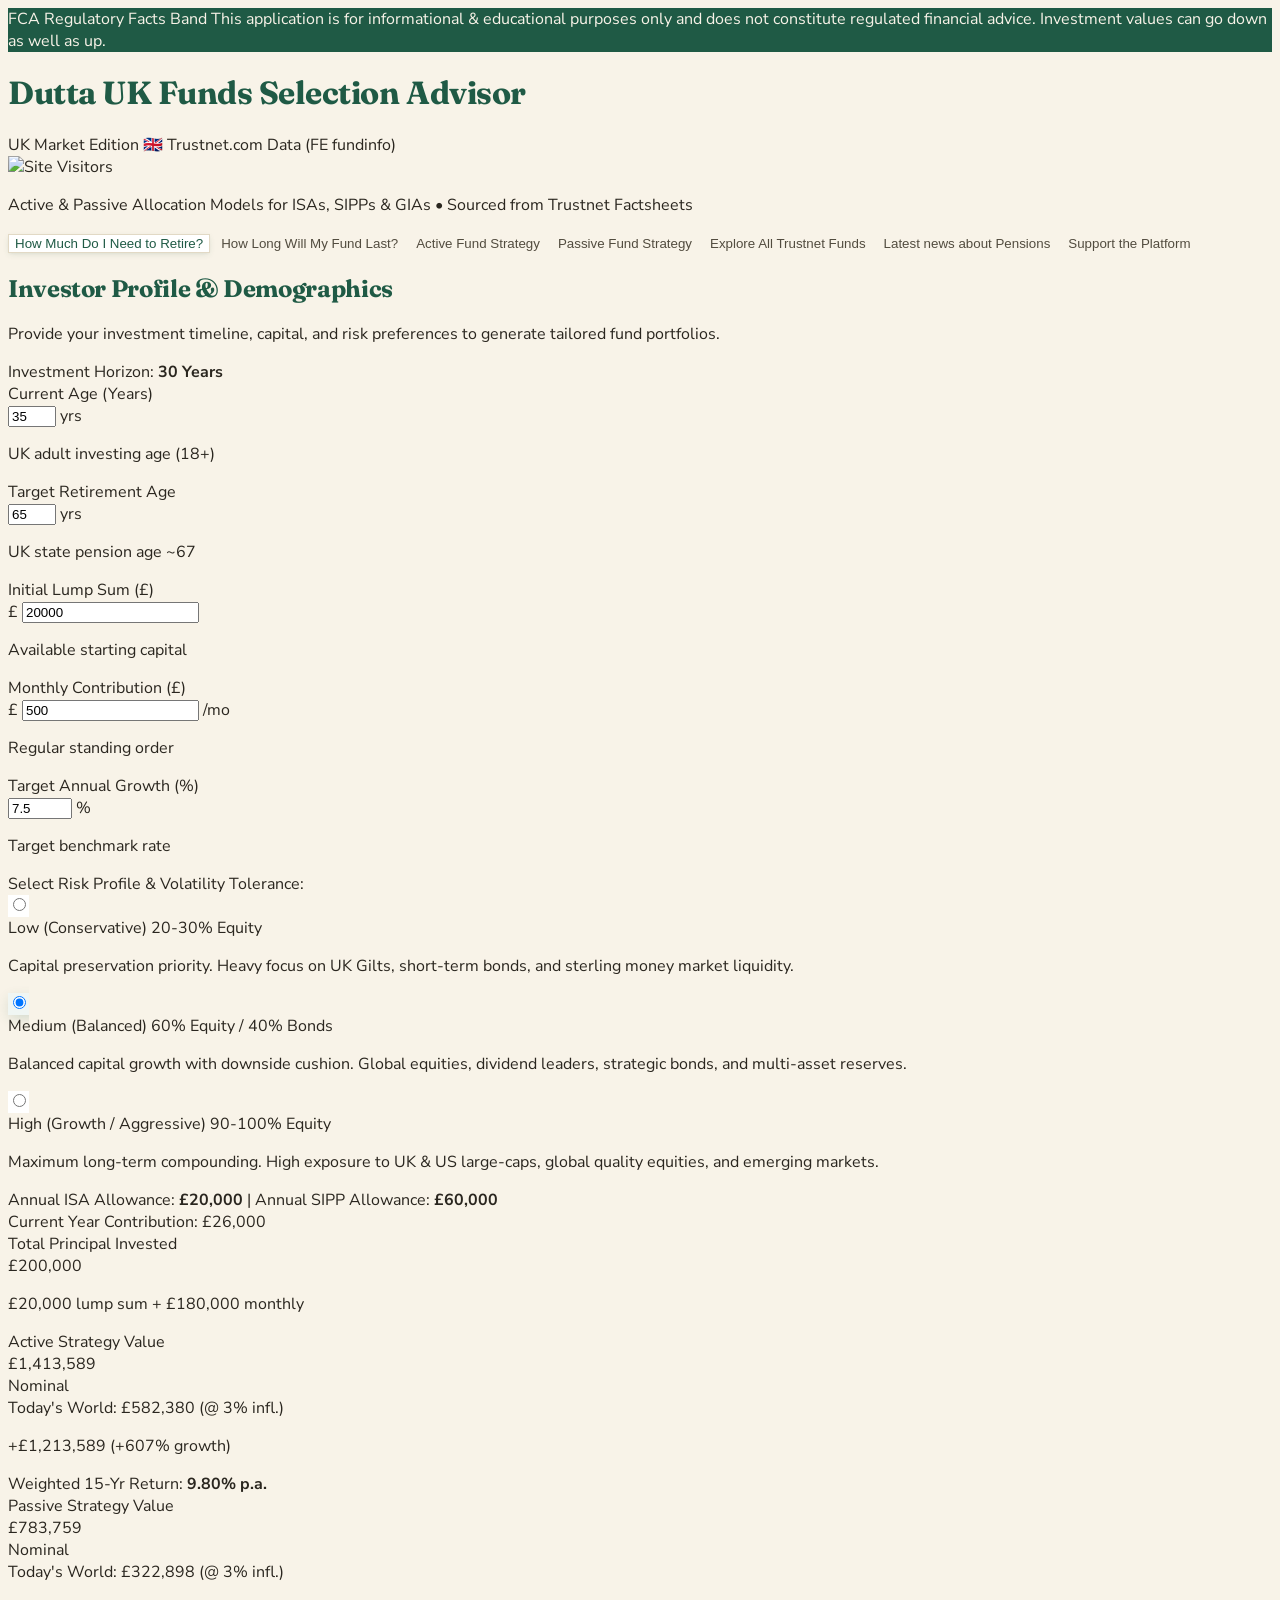
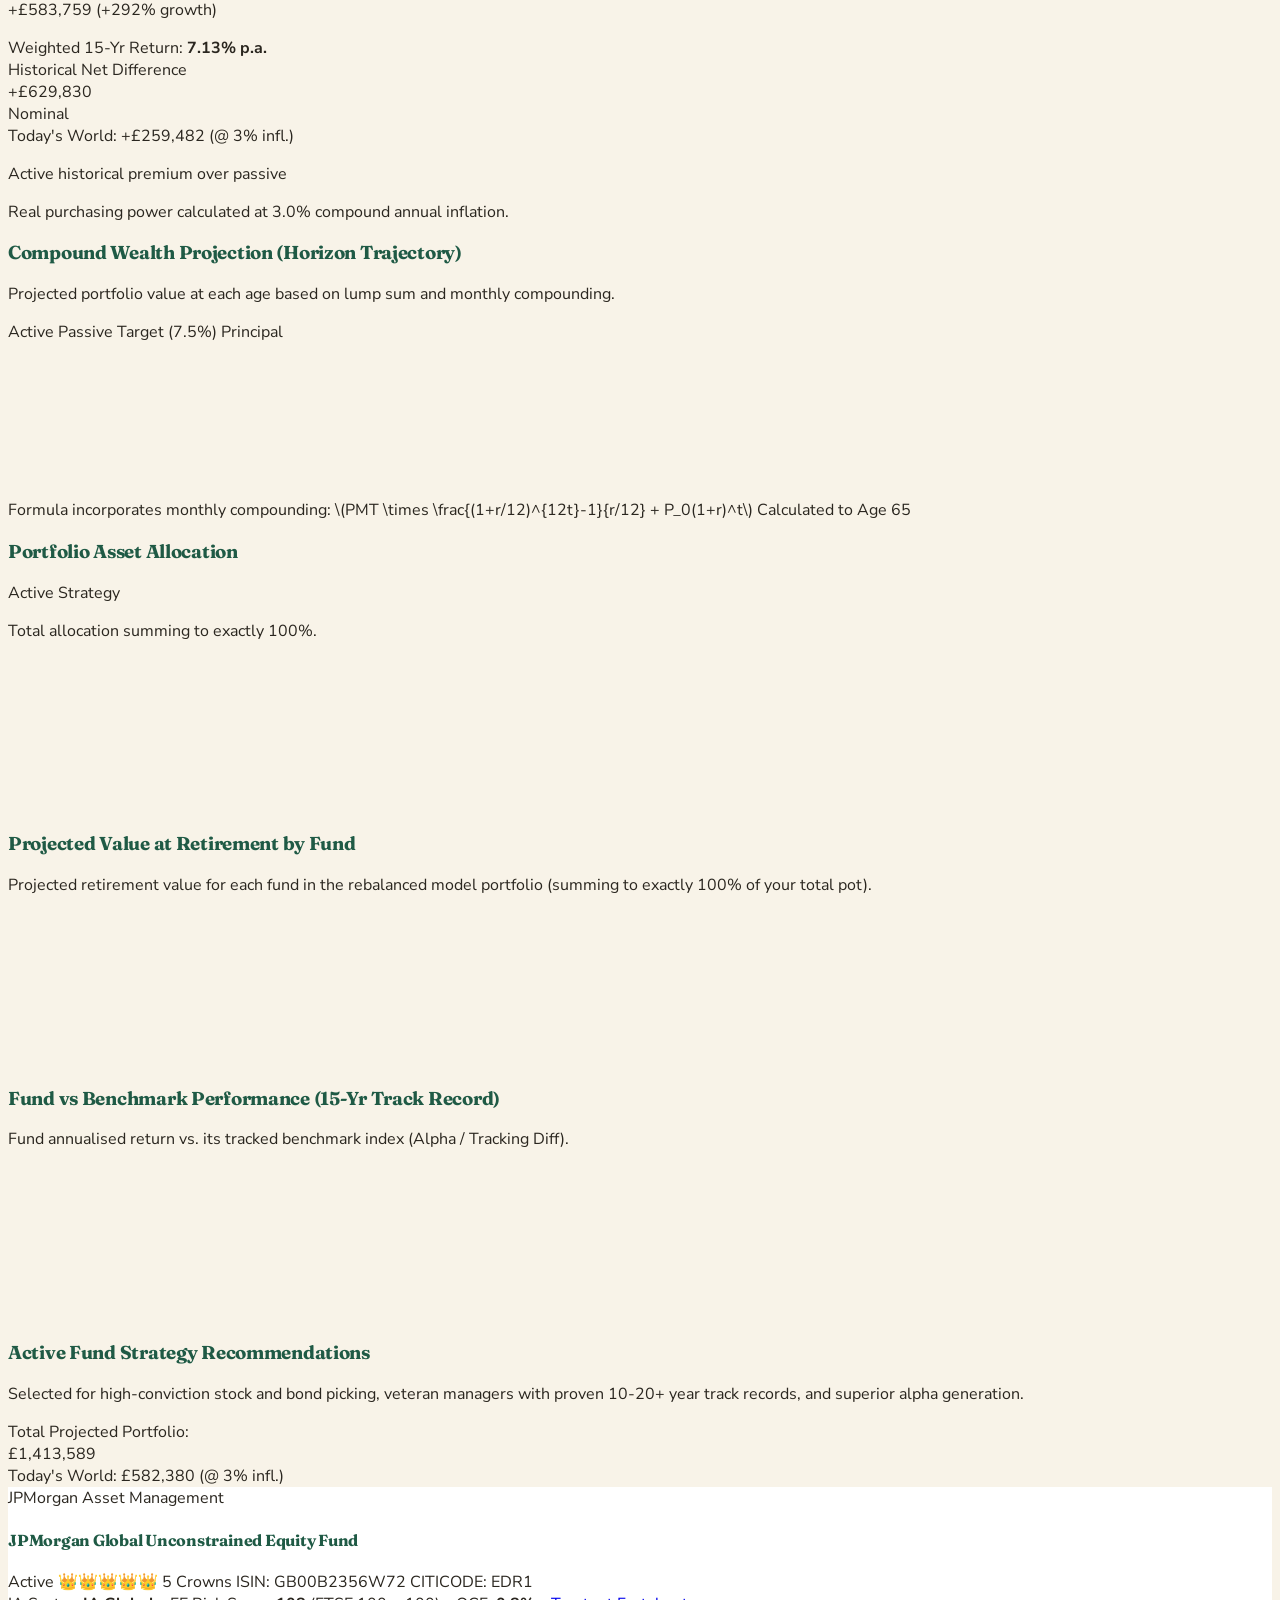
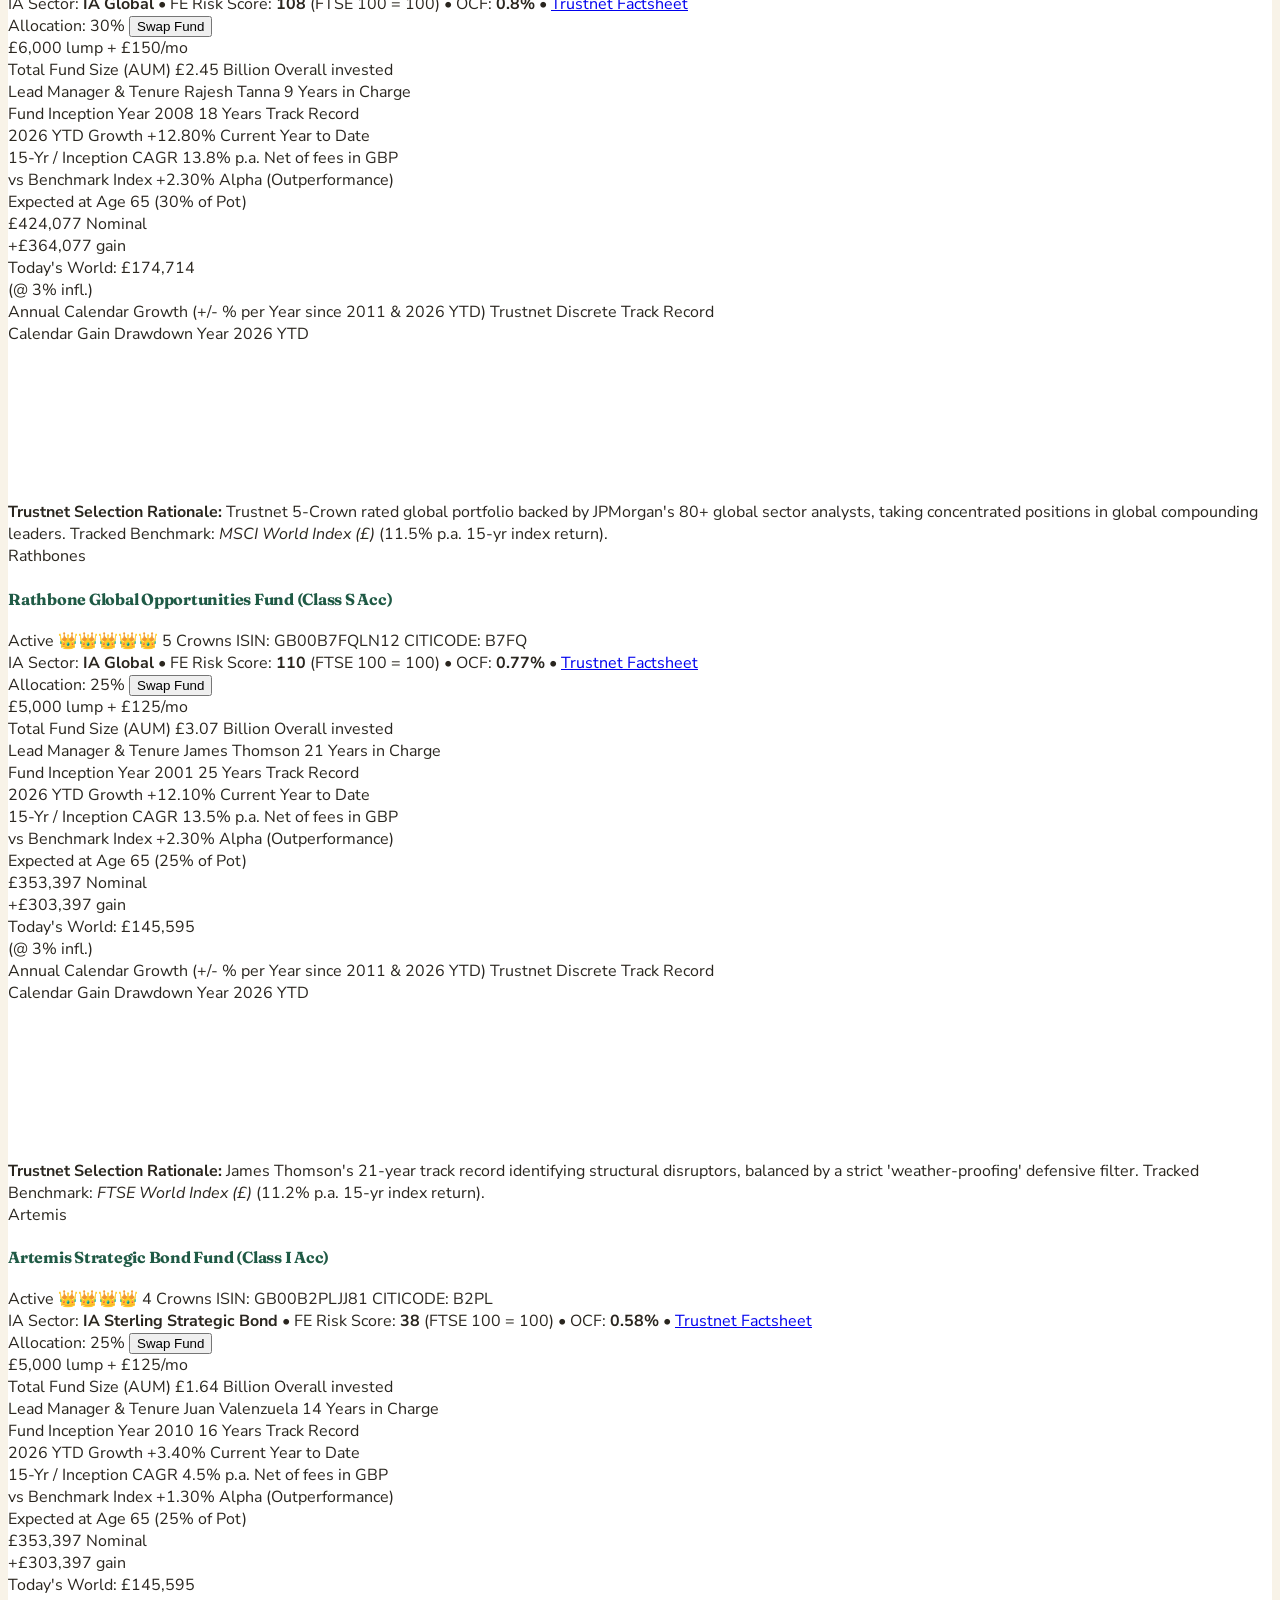
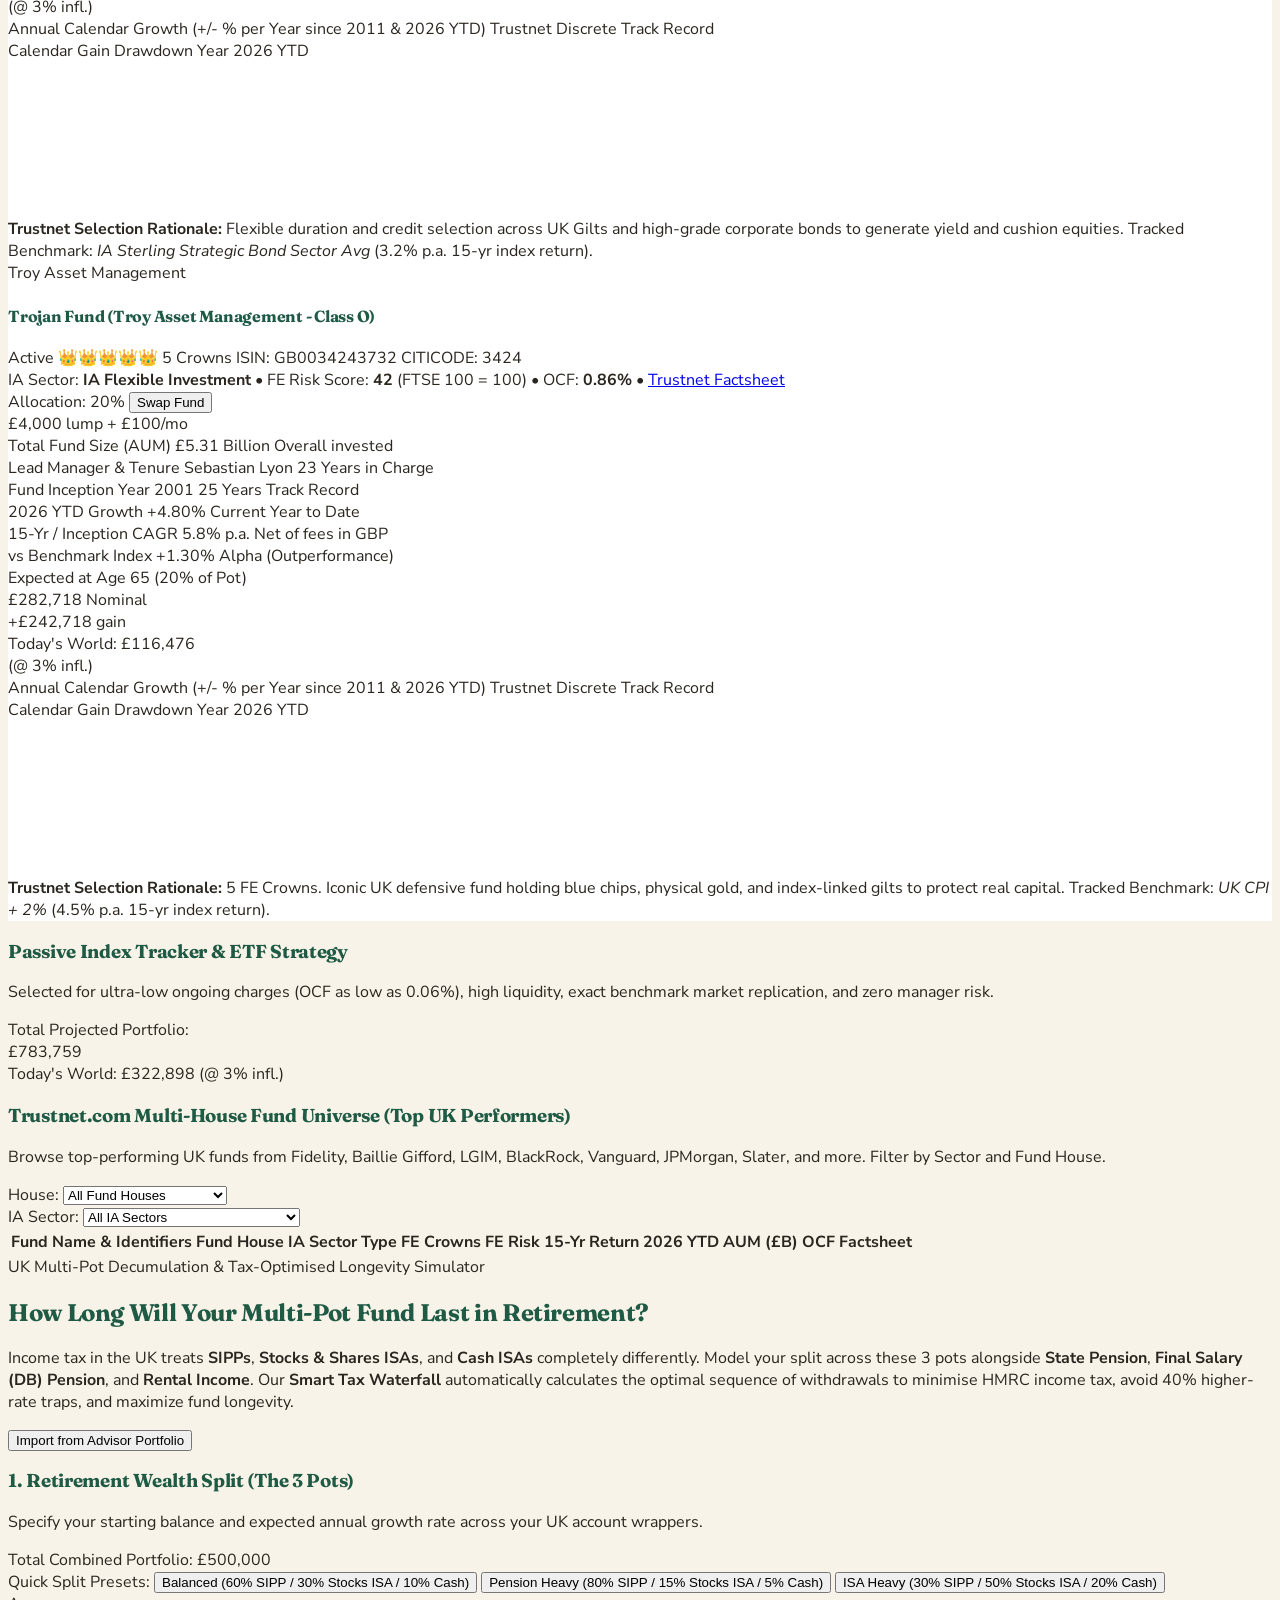
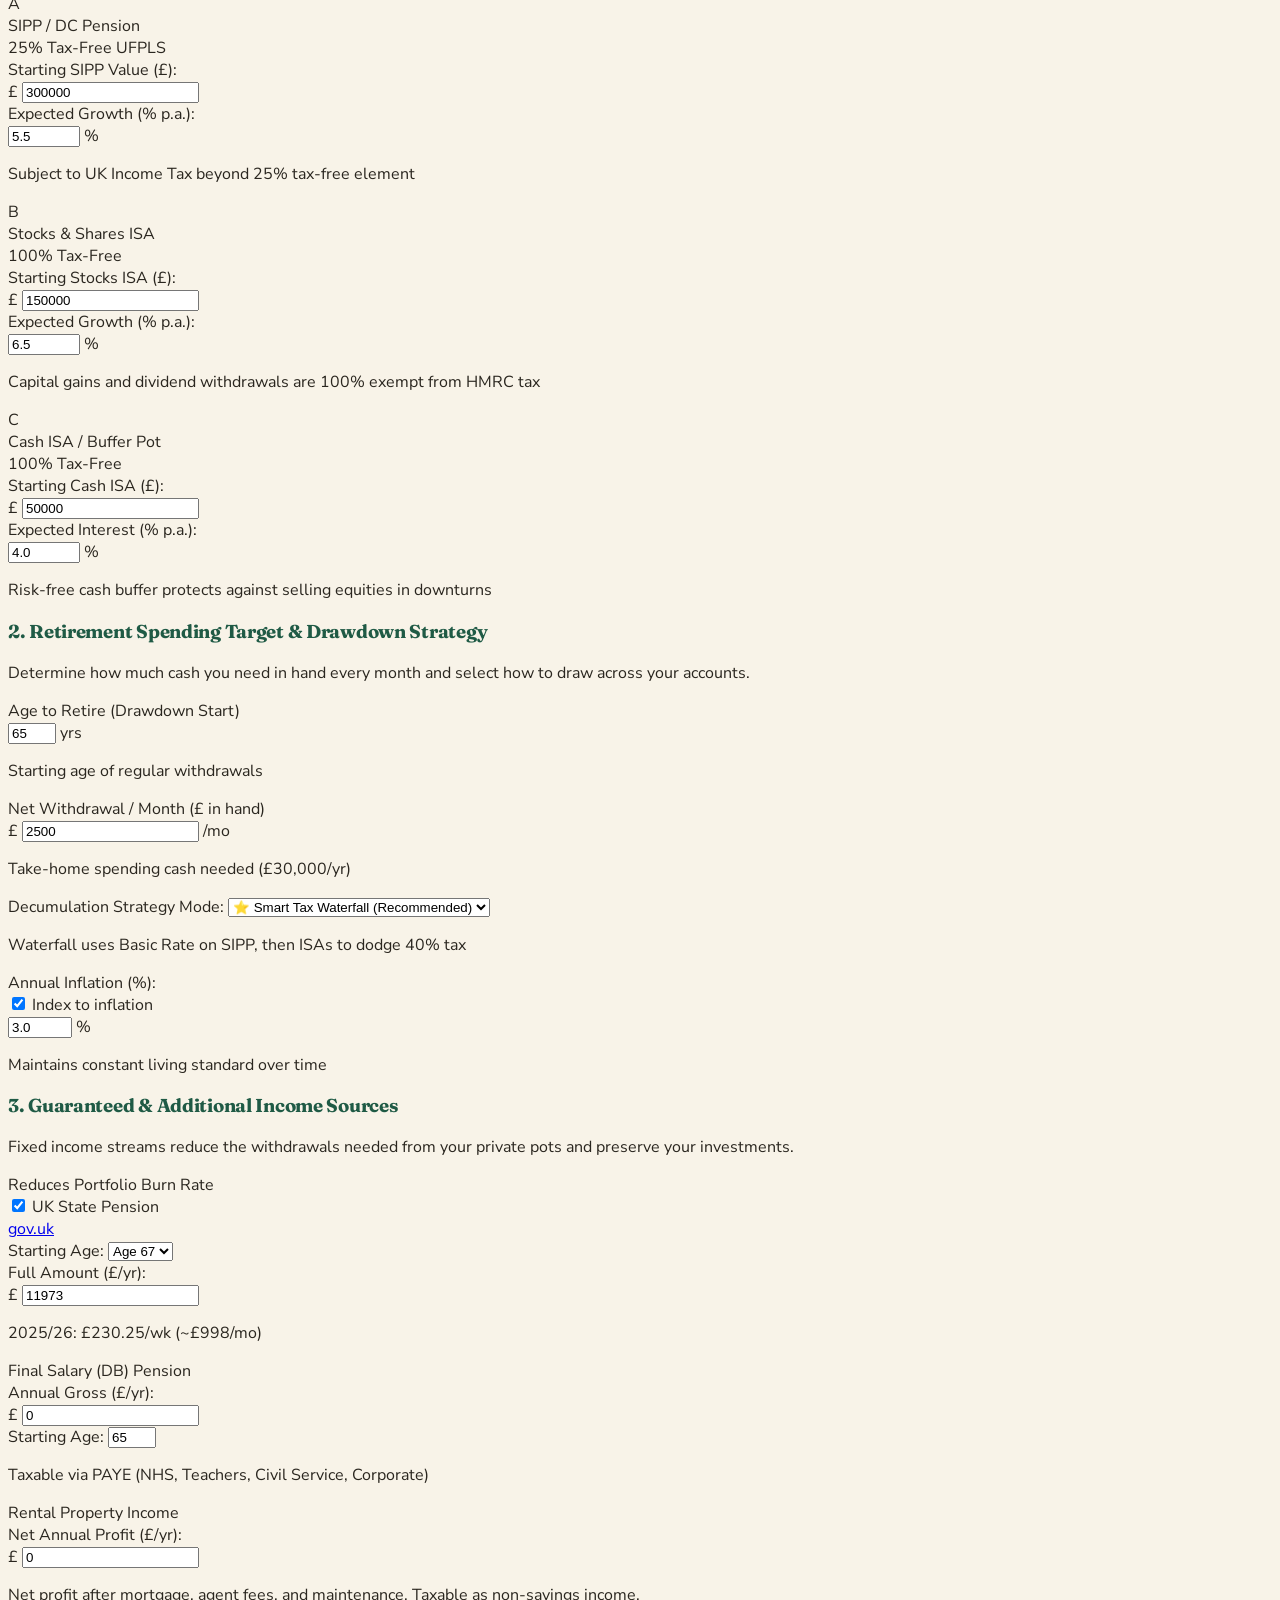
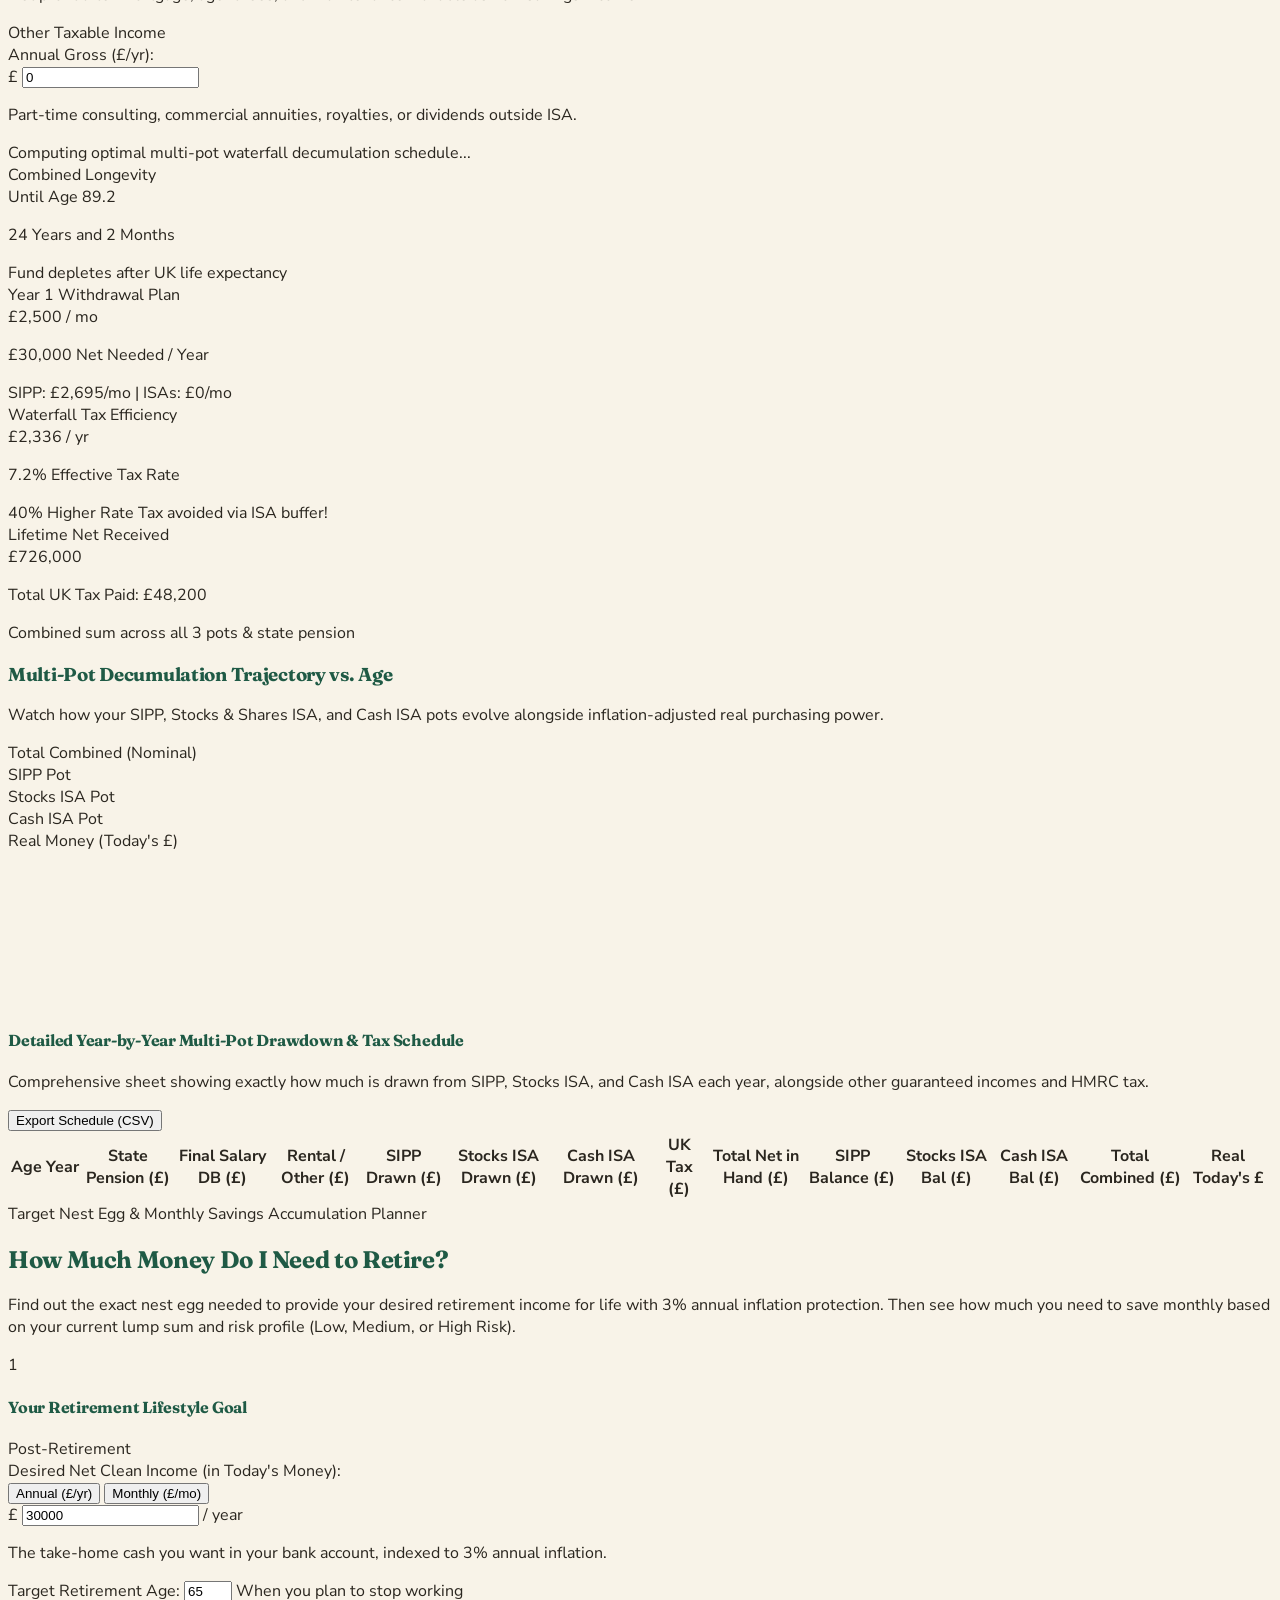
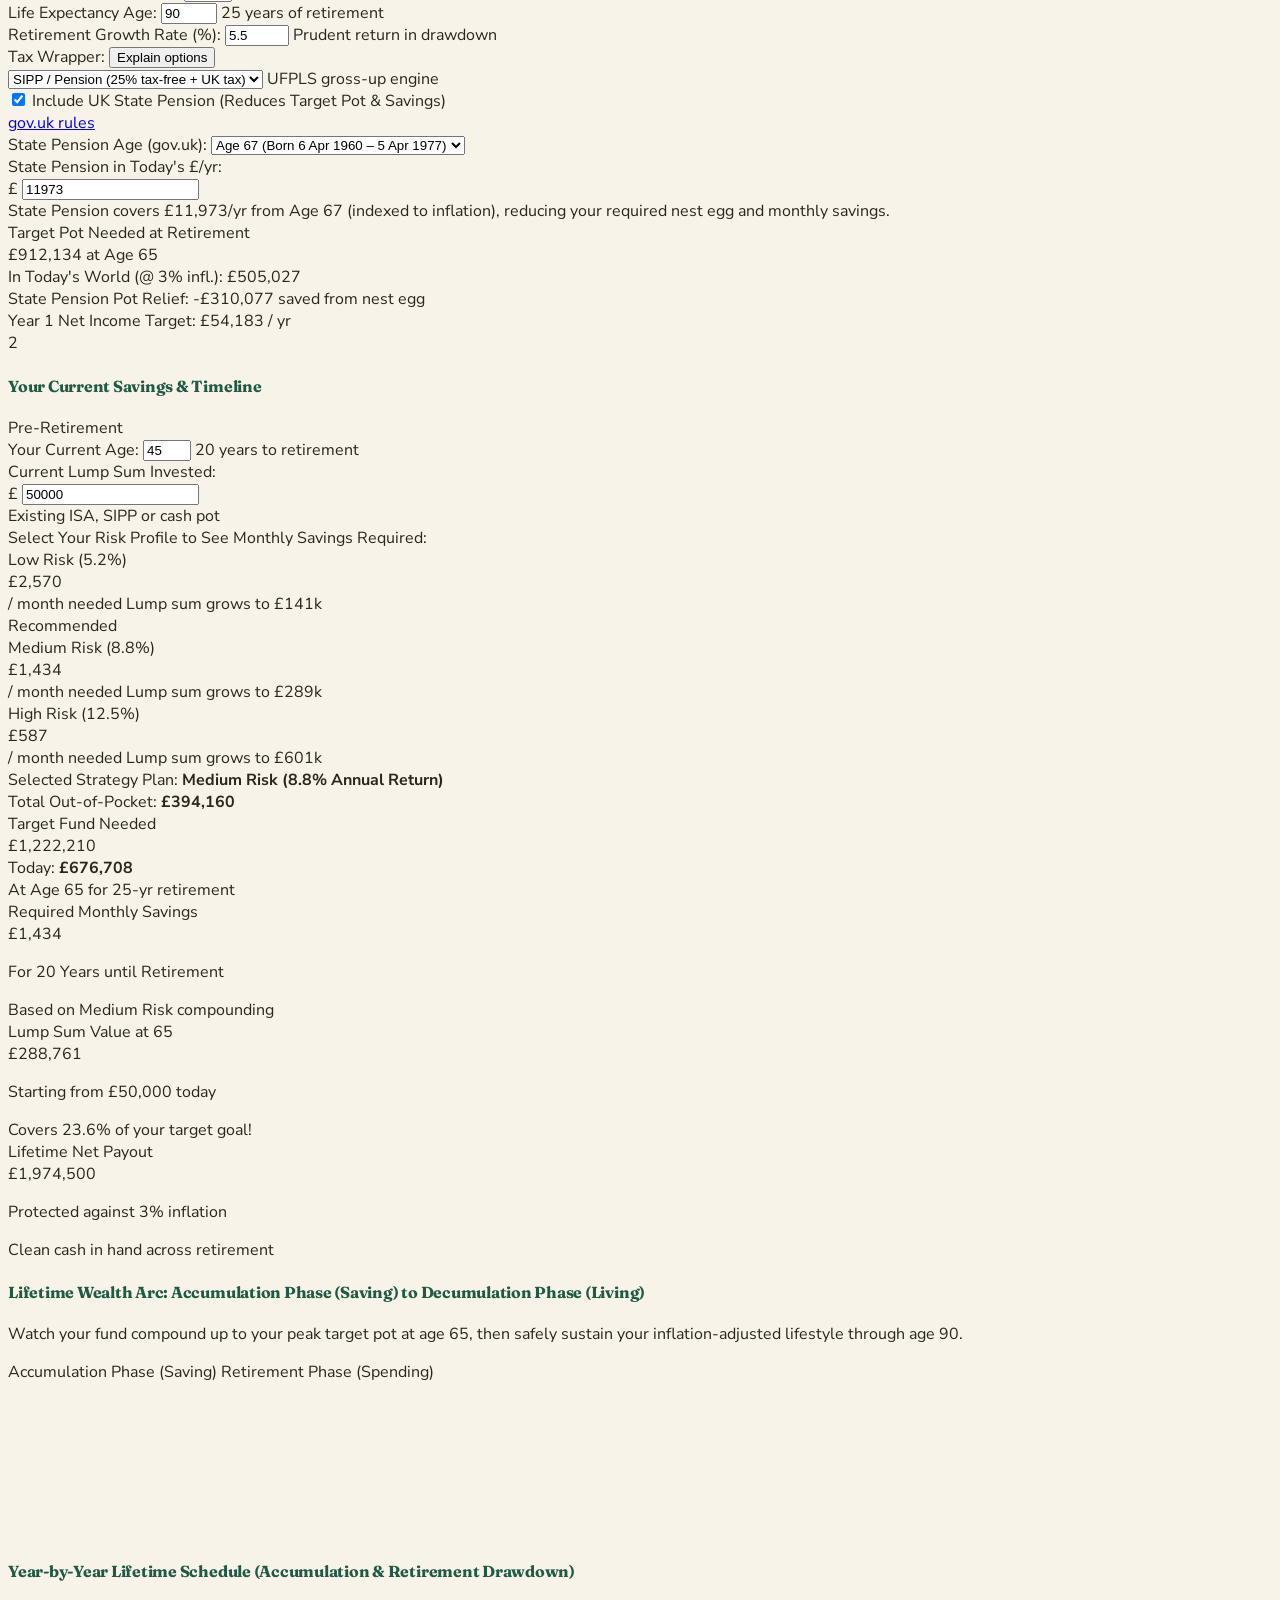
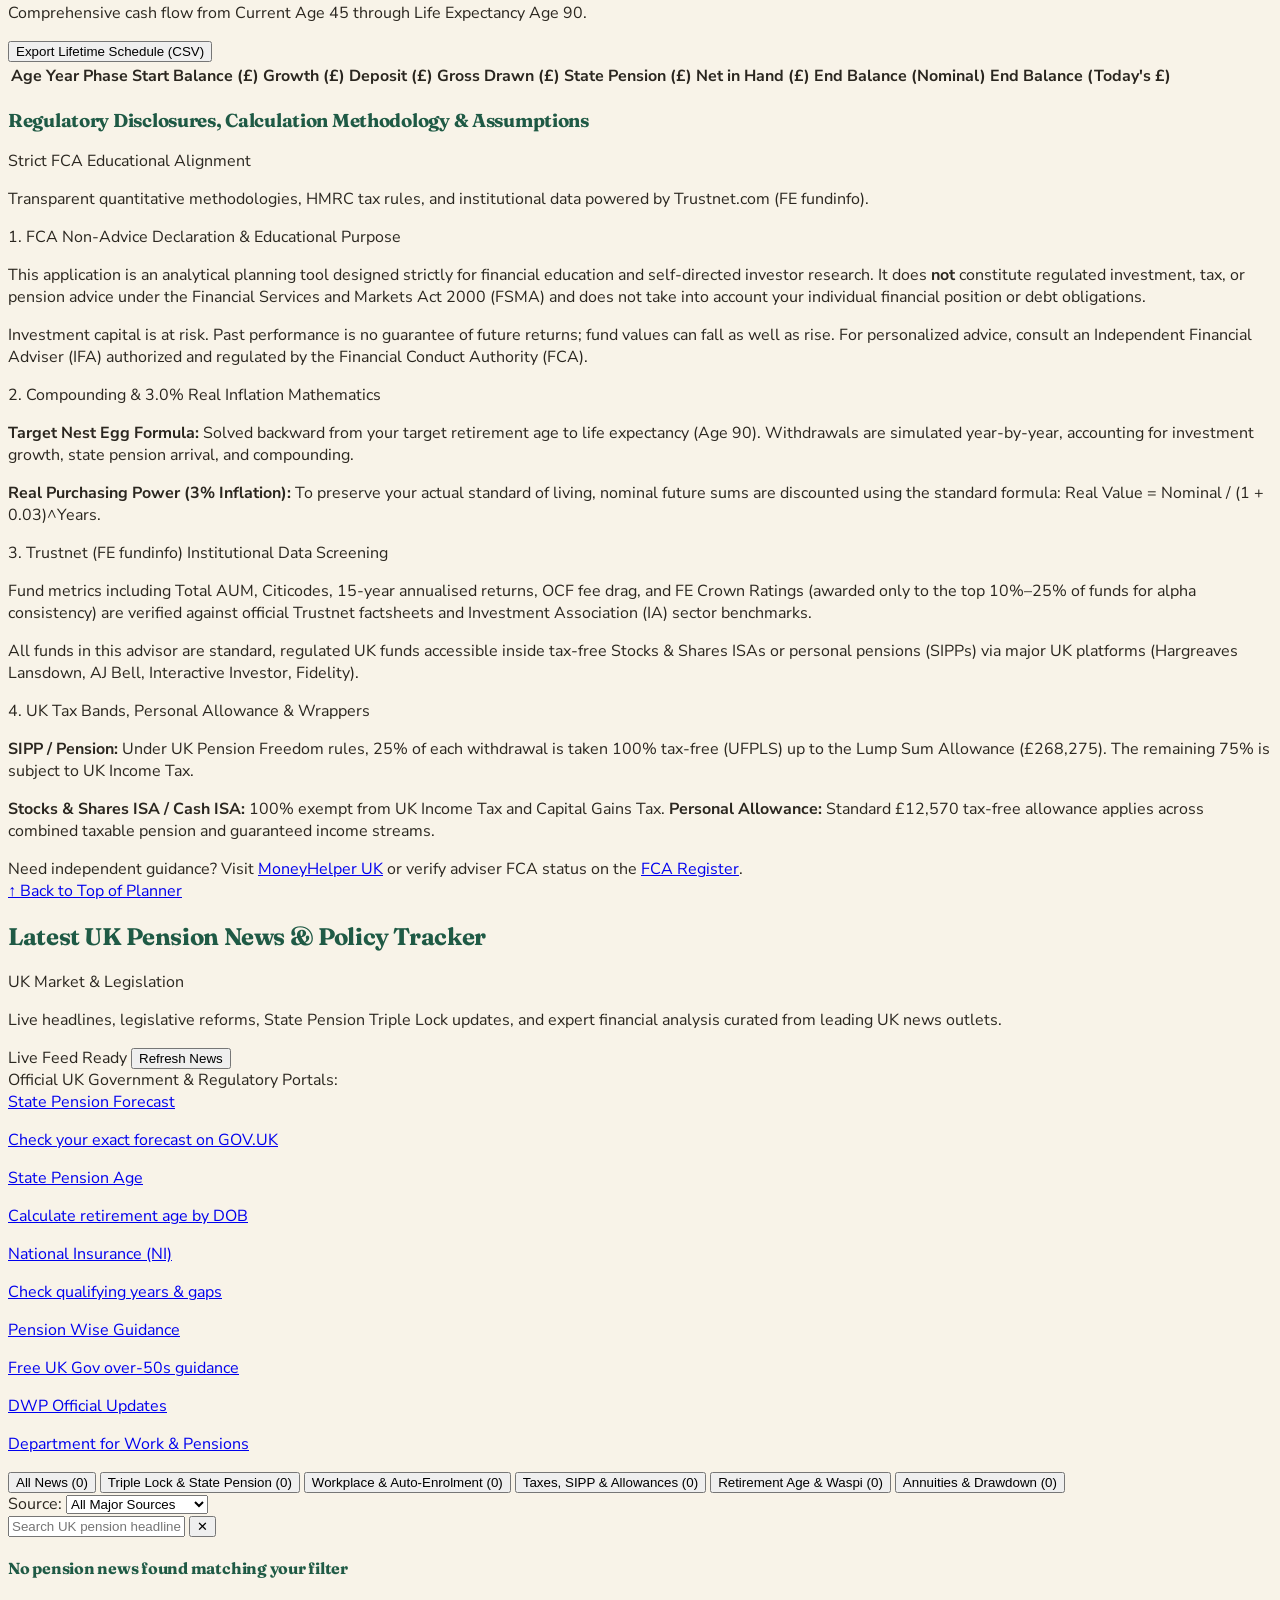
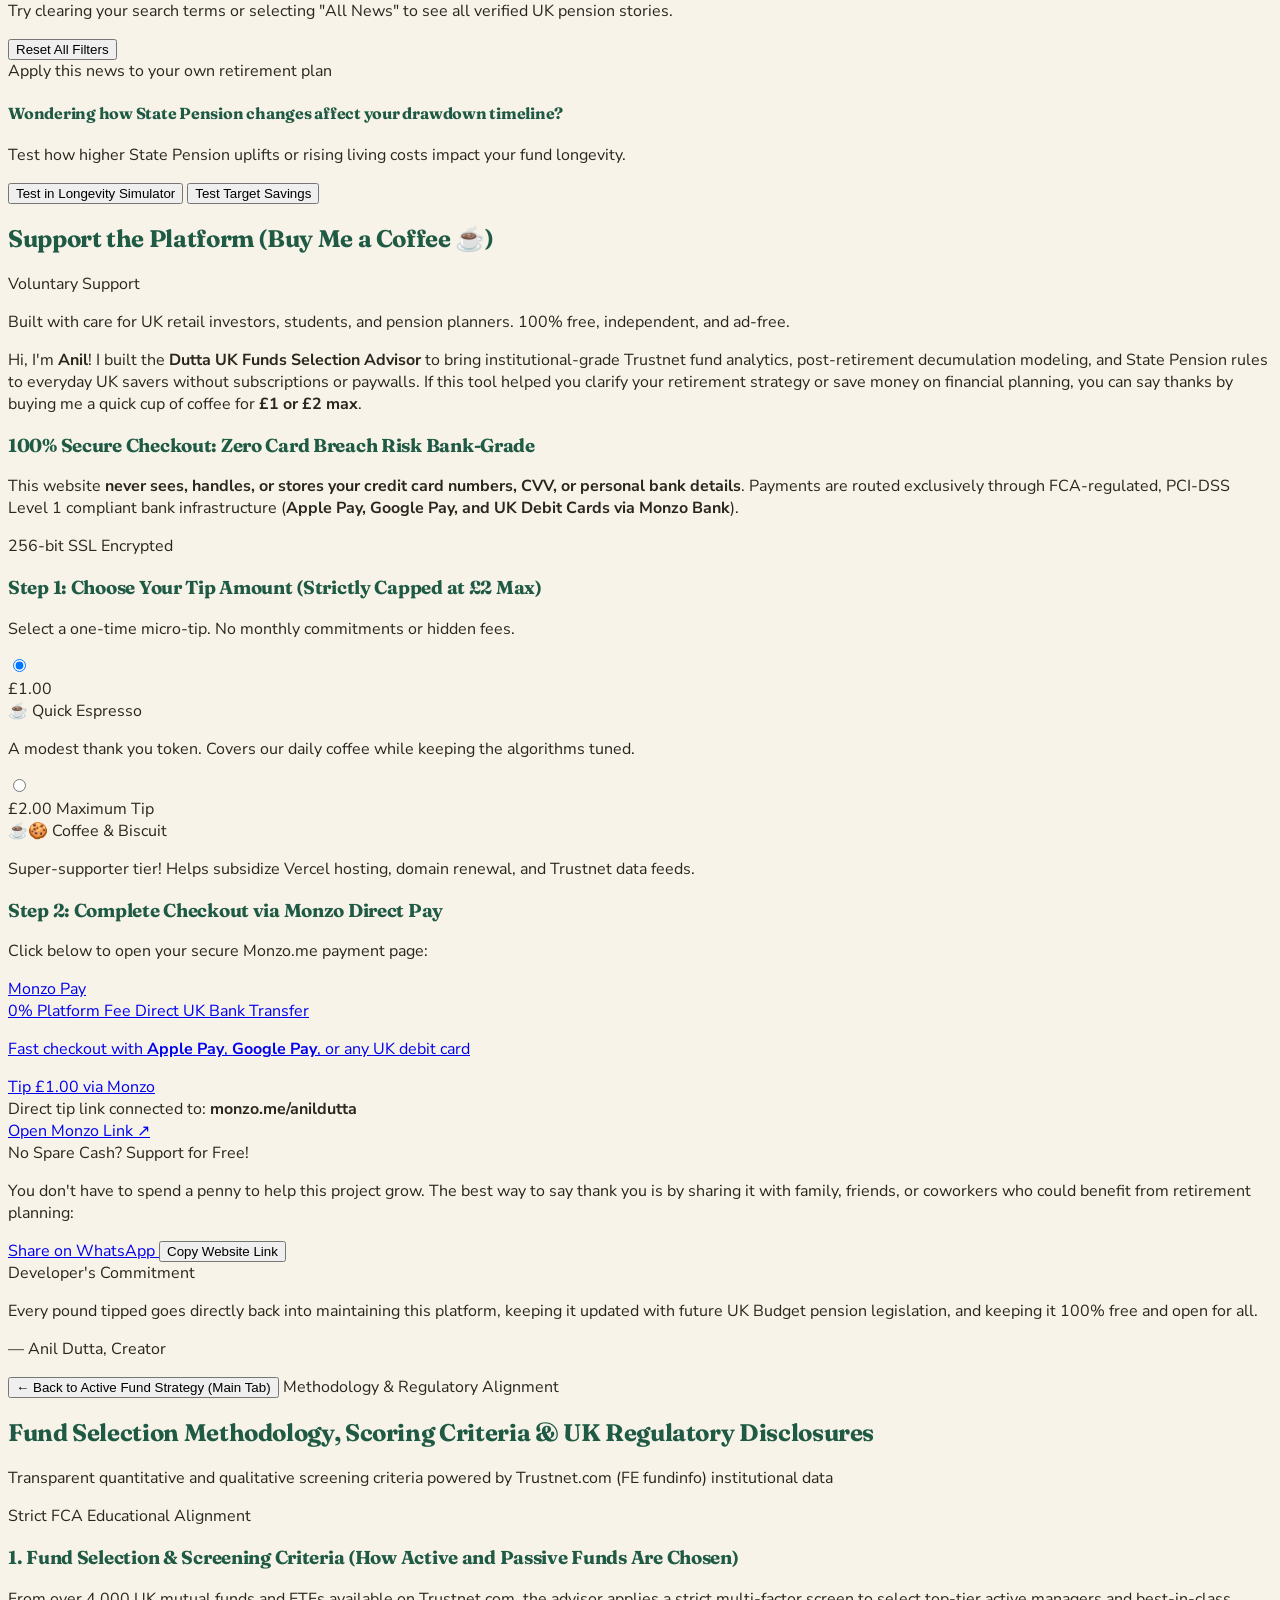
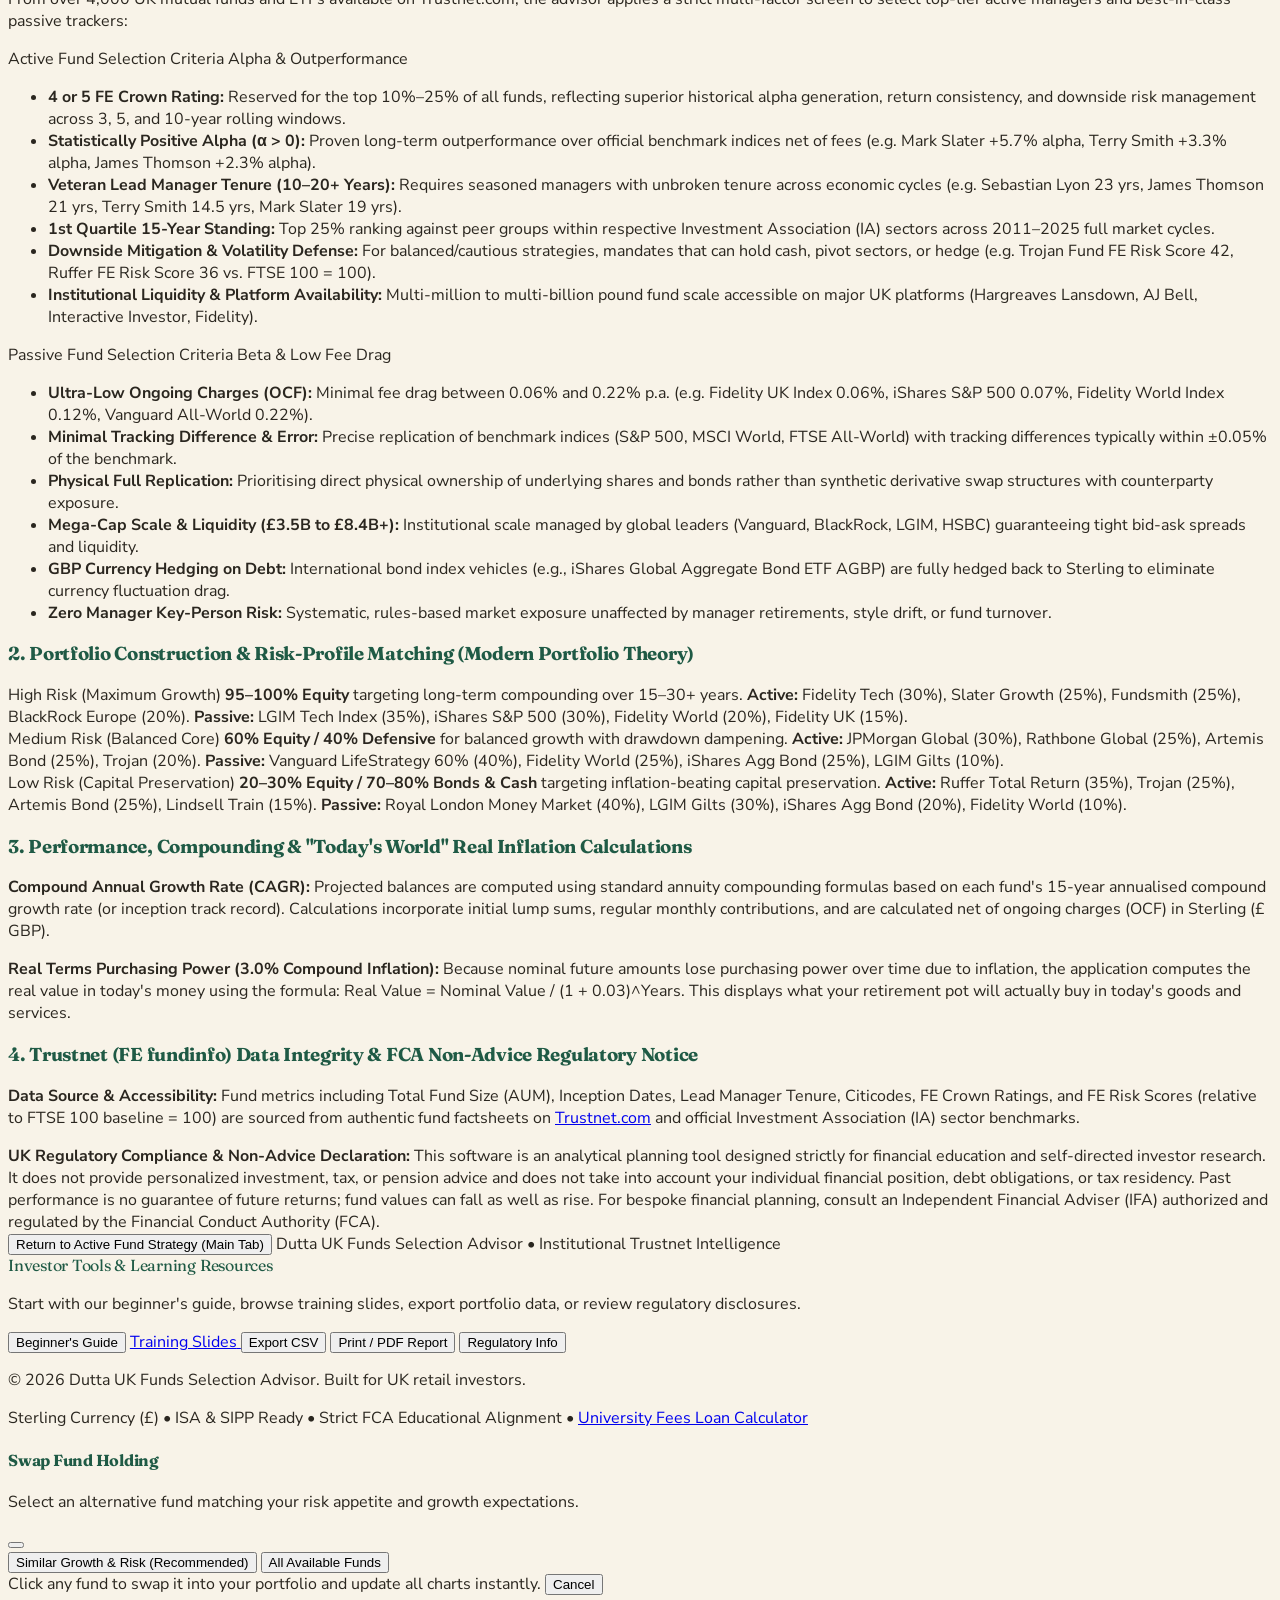
==== commit 4b201e10: "Move quick action buttons (Beginner Guide, Training Slides, Export CSV, Print) to bottom utility doc" ====
--- a/index.html
+++ b/index.html
@@ -169,33 +169,8 @@
               <span id="visitor-counter-fallback" class="hidden text-xs font-bold text-slate-800"></span>
             </div>
           </div>
-          <p class="text-xs text-[#524C3F]">Active & Passive Allocation Models for ISAs, SIPPs & GIAs • Sourced from Trustnet Factsheets</p>
-        </div>
-      </div>
-
-      <!-- Quick Action Buttons -->
-      <div class="flex items-center gap-2.5 print:hidden">
-        <button id="btn-user-guide" onclick="openUserGuideModal()" class="inline-flex items-center gap-1.5 px-3 py-1.5 text-xs font-bold rounded-lg bg-[#E9774F] hover:bg-[#D7623A] text-white border border-[#D7623A] shadow-sm transition" title="Start here: Beginner's Guide">
-          <i data-lucide="book-open" class="w-4 h-4 text-white"></i>
-          <span>Beginner's Guide</span>
-        </button>
-        <a href="training_presentation.html" target="_blank" rel="noopener noreferrer" id="btn-training-slides" class="inline-flex items-center gap-1.5 px-3 py-1.5 text-xs font-bold rounded-lg bg-[#E4EDE7] hover:bg-[#CCDED3] text-[#1F5A45] border border-[#CCDED3] shadow-sm transition" title="Open 12-slide interactive training presentation">
-          <i data-lucide="presentation" class="w-4 h-4 text-[#1F5A45]"></i>
-          <span>Training Slides</span>
-          <i data-lucide="external-link" class="w-3 h-3 text-[#1F5A45]/70"></i>
-        </a>
-        <button id="btn-export-csv" class="inline-flex items-center gap-1.5 px-3 py-1.5 text-xs font-medium rounded-lg border border-[#E2D9C5] bg-[#EFE8D8] hover:bg-[#E4DBC8] text-[#3D382E] shadow-sm transition">
-          <i data-lucide="file-spreadsheet" class="w-4 h-4 text-[#1F5A45]"></i>
-          <span>Export CSV</span>
-        </button>
-        <button id="btn-print-report" class="inline-flex items-center gap-1.5 px-3 py-1.5 text-xs font-medium rounded-lg border border-[#E2D9C5] bg-[#EFE8D8] hover:bg-[#E4DBC8] text-[#3D382E] shadow-sm transition">
-          <i data-lucide="printer" class="w-4 h-4 text-[#524C3F]"></i>
-          <span>Print / PDF Report</span>
-        </button>
-        <button id="btn-regulatory-info" onclick="setTab('regulatory')" class="inline-flex items-center gap-1.5 px-3 py-1.5 text-xs font-bold rounded-lg bg-[#E4EDE7] hover:bg-[#CCDED3] text-[#1F5A45] border border-[#CCDED3] transition" title="View Fund Selection Methodology & Regulatory Disclosures">
-          <i data-lucide="shield-check" class="w-4 h-4 text-[#1F5A45]"></i>
-          <span>Regulatory Info</span>
-        </button>
+          <p class="text-xs text-[#524C3F]">Active &amp; Passive Allocation Models for ISAs, SIPPs &amp; GIAs • Sourced from Trustnet Factsheets</p>
+        </div>
       </div>
     </div>
 
@@ -1700,6 +1675,108 @@
             </tbody>
           </table>
         </div>
+      </div>
+
+      <!-- Regulatory Disclosures, Assumptions & Compliance Section (Inside "How Much Do I Need to Retire?") -->
+      <div id="regulatory-info-target" class="bg-[#FCFAF4] rounded-2xl border border-[#E2D9C5] shadow-sm p-6 sm:p-8 space-y-6 text-xs text-[#524C3F]">
+        
+        <!-- Header -->
+        <div class="flex flex-wrap items-center justify-between gap-3 pb-4 border-b border-[#E2D9C5]/80">
+          <div class="flex items-center gap-3">
+            <div class="w-10 h-10 rounded-xl bg-[#E4EDE7] text-[#1F5A45] flex items-center justify-center font-bold shadow-xs">
+              <i data-lucide="shield-check" class="w-6 h-6"></i>
+            </div>
+            <div>
+              <div class="flex items-center gap-2 flex-wrap">
+                <h3 class="text-base sm:text-lg font-extrabold text-[#1F5A45] tracking-tight font-serif">
+                  Regulatory Disclosures, Calculation Methodology &amp; Assumptions
+                </h3>
+                <span class="inline-flex items-center gap-1 px-2.5 py-0.5 rounded-full text-[11px] font-bold bg-[#F3DD87] text-[#5C4B13] border border-[#E2C56A]">
+                  <i data-lucide="check-circle-2" class="w-3 h-3 text-[#5C4B13]"></i>
+                  <span>Strict FCA Educational Alignment</span>
+                </span>
+              </div>
+              <p class="text-xs text-[#524C3F] mt-0.5">
+                Transparent quantitative methodologies, HMRC tax rules, and institutional data powered by Trustnet.com (FE fundinfo).
+              </p>
+            </div>
+          </div>
+        </div>
+
+        <!-- 4 Key Disclosure Cards Grid -->
+        <div class="grid grid-cols-1 md:grid-cols-2 gap-5">
+          
+          <!-- Card 1: FCA Non-Advice Declaration -->
+          <div class="p-4 rounded-xl bg-amber-50/70 border border-amber-200/90 text-amber-950 space-y-2.5">
+            <div class="flex items-center gap-2 font-bold text-xs text-amber-900">
+              <i data-lucide="alert-triangle" class="w-4 h-4 text-amber-700 flex-shrink-0"></i>
+              <span>1. FCA Non-Advice Declaration &amp; Educational Purpose</span>
+            </div>
+            <p class="text-[11px] leading-relaxed">
+              This application is an analytical planning tool designed strictly for financial education and self-directed investor research. It does <strong>not</strong> constitute regulated investment, tax, or pension advice under the Financial Services and Markets Act 2000 (FSMA) and does not take into account your individual financial position or debt obligations.
+            </p>
+            <p class="text-[11px] leading-relaxed font-semibold">
+              Investment capital is at risk. Past performance is no guarantee of future returns; fund values can fall as well as rise. For personalized advice, consult an Independent Financial Adviser (IFA) authorized and regulated by the Financial Conduct Authority (FCA).
+            </p>
+          </div>
+
+          <!-- Card 2: Retirement Target Pot & Compounding Math -->
+          <div class="p-4 rounded-xl bg-white border border-[#E2D9C5] space-y-2.5 shadow-xs">
+            <div class="flex items-center gap-2 font-bold text-xs text-[#1F5A45]">
+              <i data-lucide="calculator" class="w-4 h-4 text-[#1F5A45] flex-shrink-0"></i>
+              <span>2. Compounding &amp; 3.0% Real Inflation Mathematics</span>
+            </div>
+            <p class="text-[11px] leading-relaxed">
+              <strong>Target Nest Egg Formula:</strong> Solved backward from your target retirement age to life expectancy (Age 90). Withdrawals are simulated year-by-year, accounting for investment growth, state pension arrival, and compounding.
+            </p>
+            <p class="text-[11px] leading-relaxed">
+              <strong>Real Purchasing Power (3% Inflation):</strong> To preserve your actual standard of living, nominal future sums are discounted using the standard formula:
+              <span class="font-mono font-bold text-[#1F5A45] bg-[#E4EDE7]/60 px-1.5 py-0.5 rounded border border-[#CCDED3]">Real Value = Nominal / (1 + 0.03)^Years</span>.
+            </p>
+          </div>
+
+          <!-- Card 3: Trustnet Data Integrity & Fund Screening -->
+          <div class="p-4 rounded-xl bg-white border border-[#E2D9C5] space-y-2.5 shadow-xs">
+            <div class="flex items-center gap-2 font-bold text-xs text-[#1F5A45]">
+              <i data-lucide="database" class="w-4 h-4 text-[#1F5A45] flex-shrink-0"></i>
+              <span>3. Trustnet (FE fundinfo) Institutional Data Screening</span>
+            </div>
+            <p class="text-[11px] leading-relaxed">
+              Fund metrics including Total AUM, Citicodes, 15-year annualised returns, OCF fee drag, and FE Crown Ratings (awarded only to the top 10%–25% of funds for alpha consistency) are verified against official Trustnet factsheets and Investment Association (IA) sector benchmarks.
+            </p>
+            <p class="text-[11px] leading-relaxed text-[#524C3F]">
+              All funds in this advisor are standard, regulated UK funds accessible inside tax-free Stocks &amp; Shares ISAs or personal pensions (SIPPs) via major UK platforms (Hargreaves Lansdown, AJ Bell, Interactive Investor, Fidelity).
+            </p>
+          </div>
+
+          <!-- Card 4: UK Tax Wrappers & HMRC Band Rules -->
+          <div class="p-4 rounded-xl bg-white border border-[#E2D9C5] space-y-2.5 shadow-xs">
+            <div class="flex items-center gap-2 font-bold text-xs text-[#1F5A45]">
+              <i data-lucide="landmark" class="w-4 h-4 text-[#1F5A45] flex-shrink-0"></i>
+              <span>4. UK Tax Bands, Personal Allowance &amp; Wrappers</span>
+            </div>
+            <p class="text-[11px] leading-relaxed">
+              <strong>SIPP / Pension:</strong> Under UK Pension Freedom rules, 25% of each withdrawal is taken 100% tax-free (UFPLS) up to the Lump Sum Allowance (£268,275). The remaining 75% is subject to UK Income Tax.
+            </p>
+            <p class="text-[11px] leading-relaxed">
+              <strong>Stocks &amp; Shares ISA / Cash ISA:</strong> 100% exempt from UK Income Tax and Capital Gains Tax.
+              <strong>Personal Allowance:</strong> Standard £12,570 tax-free allowance applies across combined taxable pension and guaranteed income streams.
+            </p>
+          </div>
+
+        </div>
+
+        <!-- Quick Links Band inside Regulatory Card -->
+        <div class="pt-3 border-t border-[#E2D9C5]/80 flex flex-wrap items-center justify-between gap-3 text-[11px]">
+          <div class="flex items-center gap-2 text-[#524C3F]">
+            <i data-lucide="info" class="w-3.5 h-3.5 text-[#1F5A45]"></i>
+            <span>Need independent guidance? Visit <a href="https://www.moneyhelper.org.uk" target="_blank" rel="noopener noreferrer" class="text-[#1F5A45] font-bold underline">MoneyHelper UK</a> or verify adviser FCA status on the <a href="https://register.fca.org.uk" target="_blank" rel="noopener noreferrer" class="text-[#1F5A45] font-bold underline">FCA Register</a>.</span>
+          </div>
+          <a href="#top" class="font-bold text-[#1F5A45] hover:text-[#E9774F] flex items-center gap-1 transition">
+            <span>↑ Back to Top of Planner</span>
+          </a>
+        </div>
+
       </div>
 
     </section>
@@ -2279,10 +2356,48 @@
 
     </section>
 
+    <!-- Bottom Quick Actions & Investor Resources Utility Bar -->
+    <section class="bg-white border-t border-[#E2D9C5] py-5 px-4 sm:px-6 lg:px-8 print:hidden shadow-xs">
+      <div class="max-w-7xl mx-auto flex flex-col md:flex-row items-center justify-between gap-4">
+        <div class="flex items-center gap-3">
+          <div class="w-10 h-10 rounded-xl bg-[#E4EDE7] flex items-center justify-center text-[#1F5A45] shadow-xs flex-shrink-0">
+            <i data-lucide="compass" class="w-5 h-5"></i>
+          </div>
+          <div>
+            <span class="text-sm font-bold text-[#1F5A45] font-serif block">Investor Tools &amp; Learning Resources</span>
+            <p class="text-xs text-[#524C3F]">Start with our beginner's guide, browse training slides, export portfolio data, or review regulatory disclosures.</p>
+          </div>
+        </div>
+        <div class="flex flex-wrap items-center justify-center gap-2.5">
+          <button id="btn-user-guide" onclick="openUserGuideModal()" class="inline-flex items-center gap-1.5 px-3.5 py-2 text-xs font-bold rounded-xl bg-[#E9774F] hover:bg-[#D7623A] text-white shadow-sm transition cursor-pointer" title="Start here: Beginner's Guide">
+            <i data-lucide="book-open" class="w-4 h-4 text-white"></i>
+            <span>Beginner's Guide</span>
+          </button>
+          <a href="training_presentation.html" target="_blank" rel="noopener noreferrer" id="btn-training-slides" class="inline-flex items-center gap-1.5 px-3.5 py-2 text-xs font-bold rounded-xl bg-[#E4EDE7] hover:bg-[#CCDED3] text-[#1F5A45] border border-[#CCDED3] shadow-xs transition" title="Open 12-slide interactive training presentation">
+            <i data-lucide="presentation" class="w-4 h-4 text-[#1F5A45]"></i>
+            <span>Training Slides</span>
+            <i data-lucide="external-link" class="w-3 h-3 text-[#1F5A45]/70"></i>
+          </a>
+          <button id="btn-export-csv" class="inline-flex items-center gap-1.5 px-3.5 py-2 text-xs font-semibold rounded-xl border border-[#E2D9C5] bg-[#EFE8D8] hover:bg-[#E4DBC8] text-[#3D382E] shadow-xs transition cursor-pointer" title="Export current portfolio to CSV">
+            <i data-lucide="file-spreadsheet" class="w-4 h-4 text-[#1F5A45]"></i>
+            <span>Export CSV</span>
+          </button>
+          <button id="btn-print-report" class="inline-flex items-center gap-1.5 px-3.5 py-2 text-xs font-semibold rounded-xl border border-[#E2D9C5] bg-[#EFE8D8] hover:bg-[#E4DBC8] text-[#3D382E] shadow-xs transition cursor-pointer" title="Print or save as PDF">
+            <i data-lucide="printer" class="w-4 h-4 text-[#524C3F]"></i>
+            <span>Print / PDF Report</span>
+          </button>
+          <button id="btn-regulatory-info" onclick="setTab('regulatory')" class="inline-flex items-center gap-1.5 px-3.5 py-2 text-xs font-bold rounded-xl bg-[#FCFAF4] hover:bg-[#F3DD87]/40 text-[#1F5A45] border border-[#E2D9C5] shadow-xs transition cursor-pointer" title="View Fund Selection Methodology & Regulatory Disclosures">
+            <i data-lucide="shield-check" class="w-4 h-4 text-[#1F5A45]"></i>
+            <span>Regulatory Info</span>
+          </button>
+        </div>
+      </div>
+    </section>
+
   </main>
 
   <!-- Footer -->
-  <footer class="bg-white border-t border-slate-200 py-6 text-center text-xs text-slate-500">
+  <footer class="bg-[#FCFAF4] border-t border-[#E2D9C5] py-6 text-center text-xs text-[#524C3F]">
     <div class="max-w-7xl mx-auto px-4 flex flex-col sm:flex-row items-center justify-between gap-3">
       <p>© 2026 Dutta UK Funds Selection Advisor. Built for UK retail investors.</p>
       <div class="flex items-center gap-4 flex-wrap justify-center">
@@ -2292,7 +2407,7 @@
         <span>•</span>
         <span>Strict FCA Educational Alignment</span>
         <span>•</span>
-        <a href="https://student-loan-dusky.vercel.app/" target="_blank" rel="noopener noreferrer" class="text-indigo-600 hover:text-indigo-800 font-semibold inline-flex items-center gap-1 transition" title="Open University Fees Loan Calculator in a new tab">
+        <a href="https://student-loan-dusky.vercel.app/" target="_blank" rel="noopener noreferrer" class="text-[#1F5A45] hover:text-[#E9774F] font-semibold inline-flex items-center gap-1 transition" title="Open University Fees Loan Calculator in a new tab">
           <i data-lucide="graduation-cap" class="w-3.5 h-3.5"></i>
           <span>University Fees Loan Calculator</span>
           <i data-lucide="external-link" class="w-3 h-3"></i>
@@ -2526,7 +2641,7 @@
             <div><strong class="text-rose-700">6. Latest news about Pensions:</strong> Live UK pension news, Triple Lock & policy tracker.</div>
           </div>
           <p class="text-[10px] text-slate-500 pt-1 border-t border-slate-200/80">
-            *Looking for <strong>University Fees Loan Calculator</strong> or <strong>Regulatory Info</strong>? Both are accessible in the top menu bar alongside Export CSV and Print.
+            *Looking for <strong>University Fees Loan Calculator</strong> or <strong>Regulatory Info</strong>? Both are accessible at the bottom of the screen alongside Export CSV and Print Report.
           </p>
         </div>
 
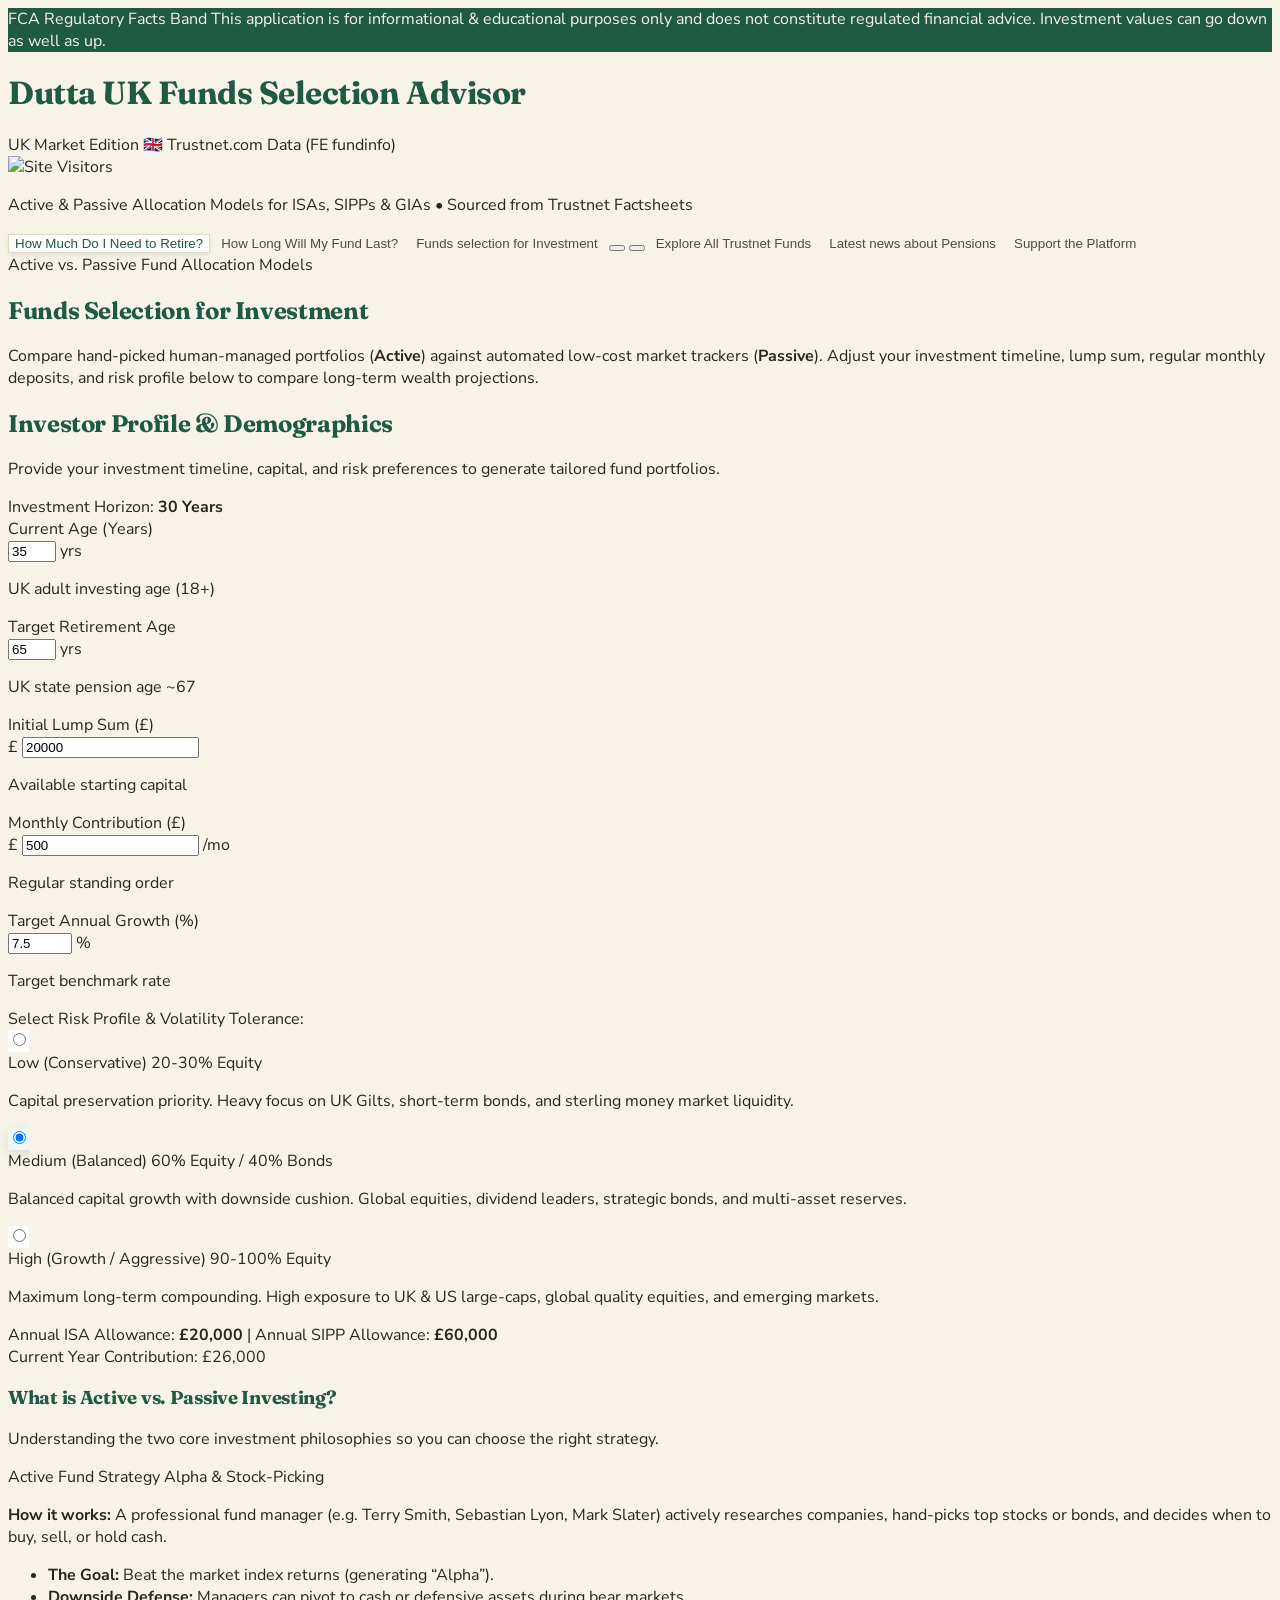
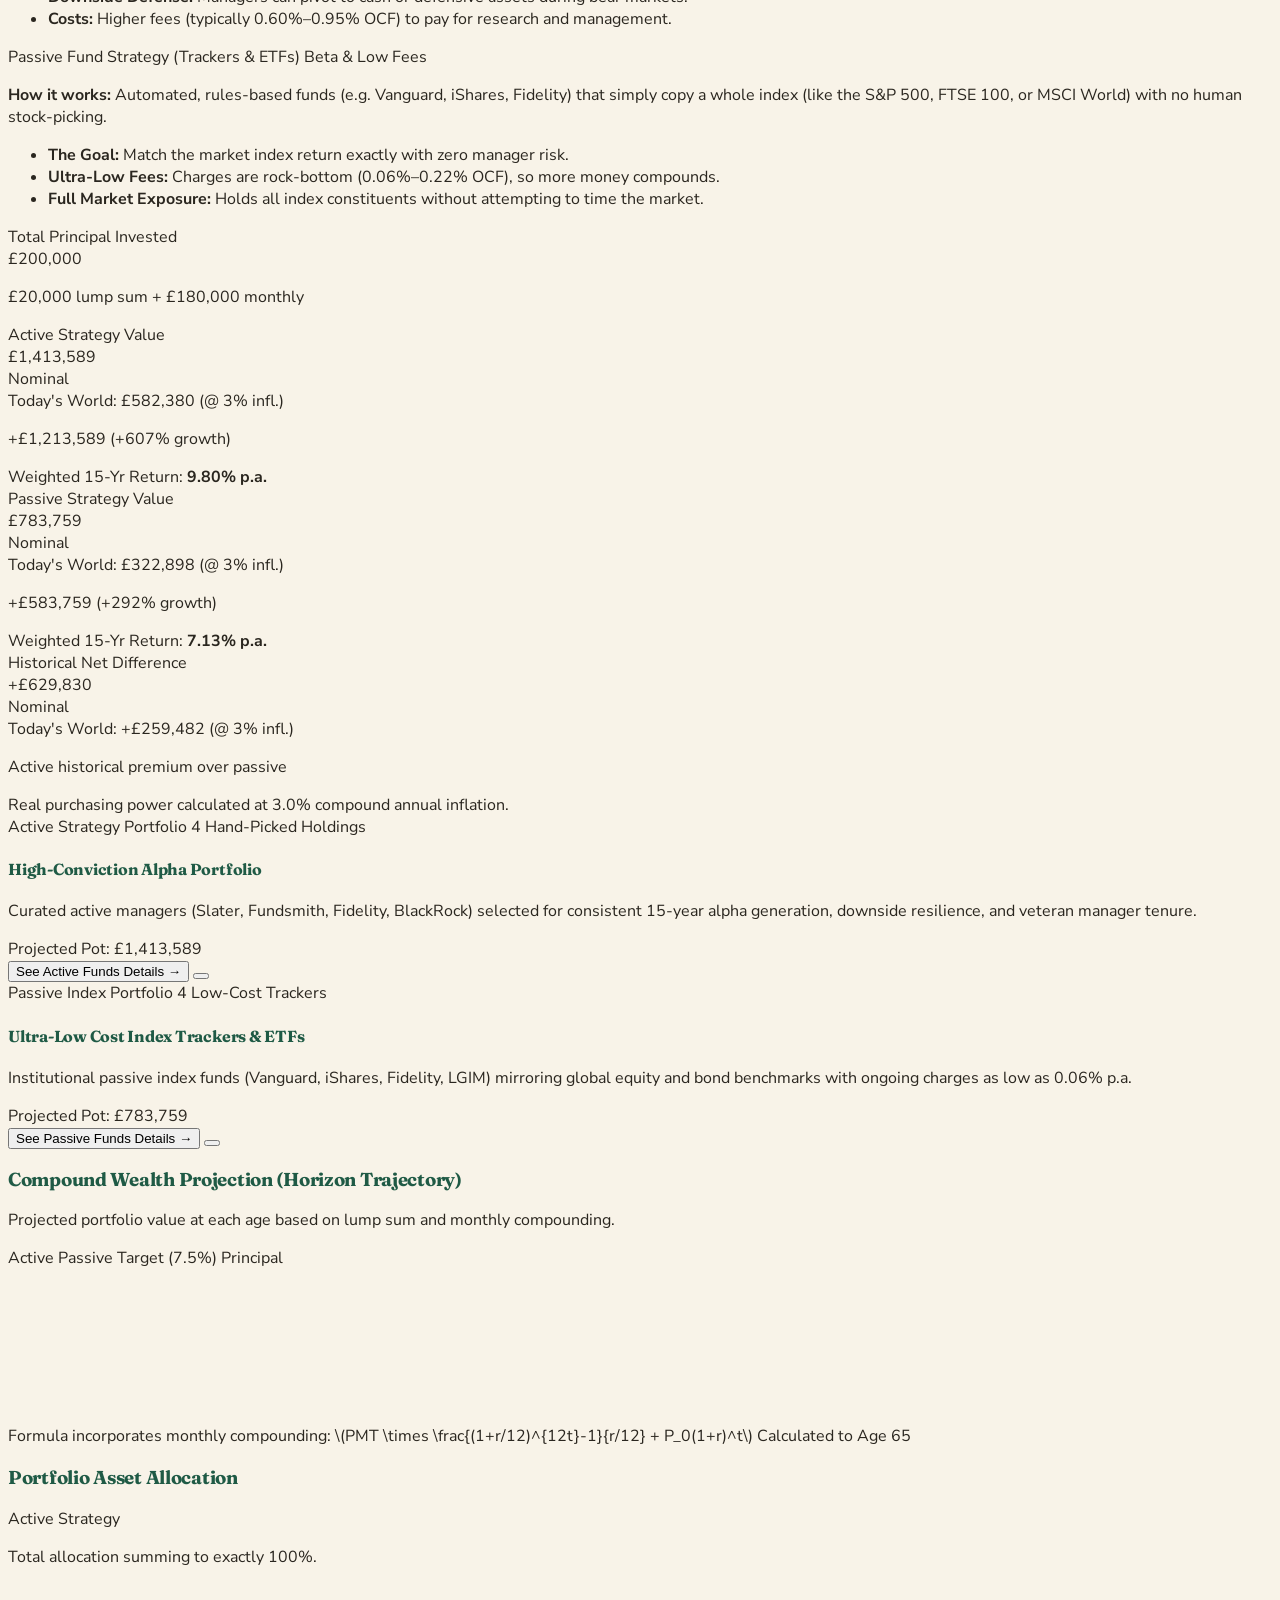
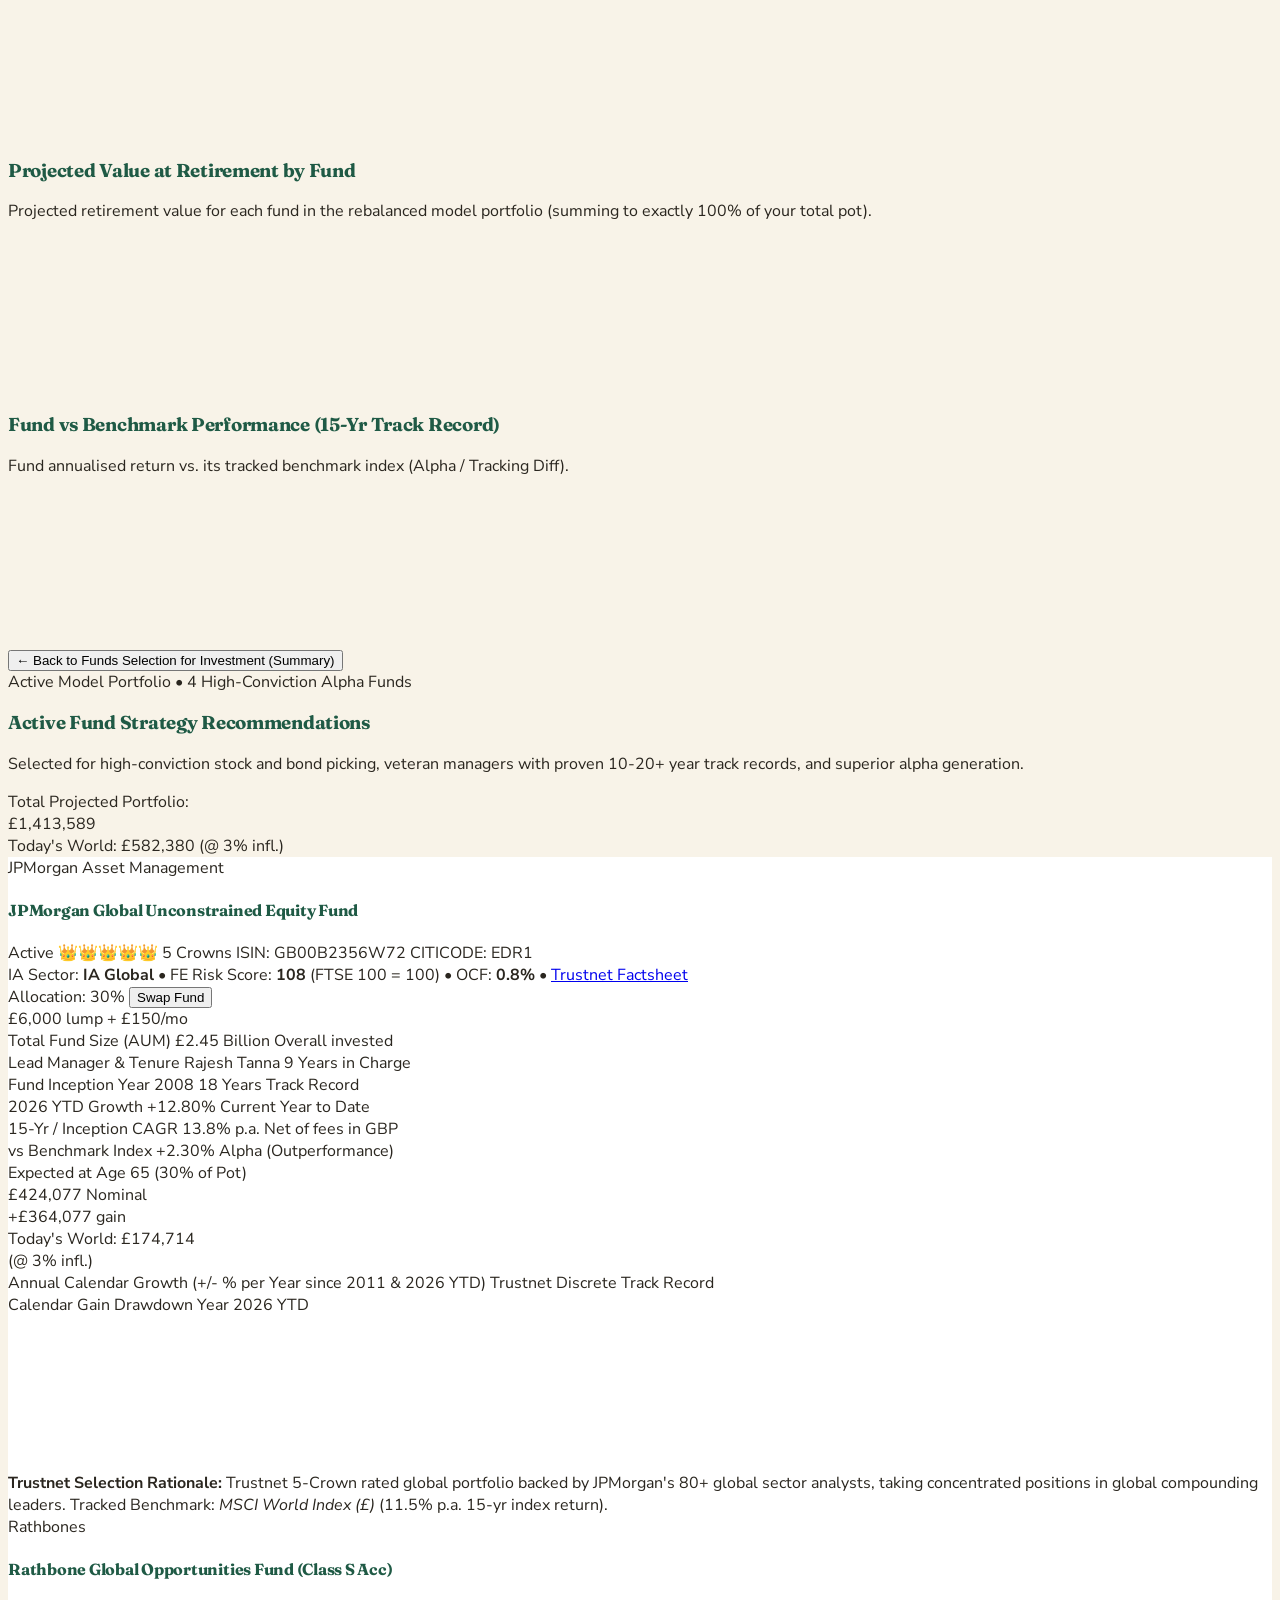
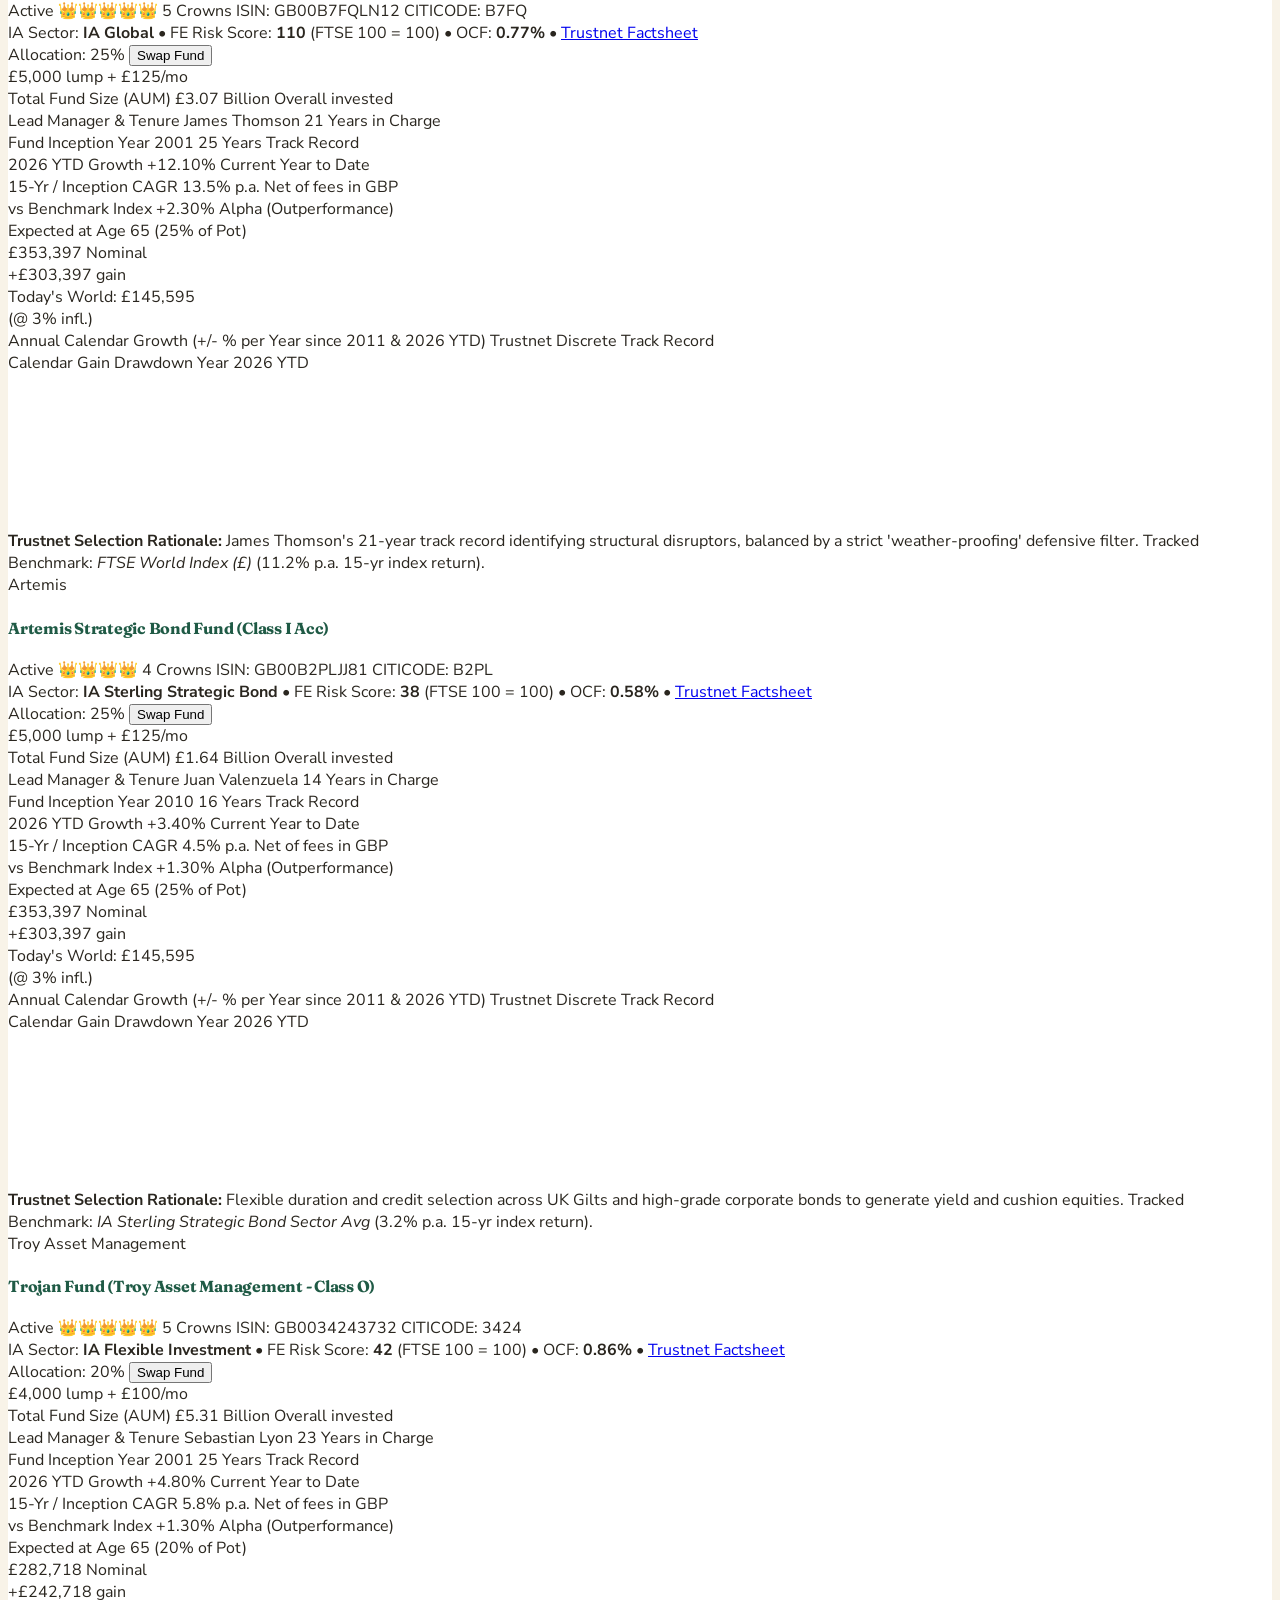
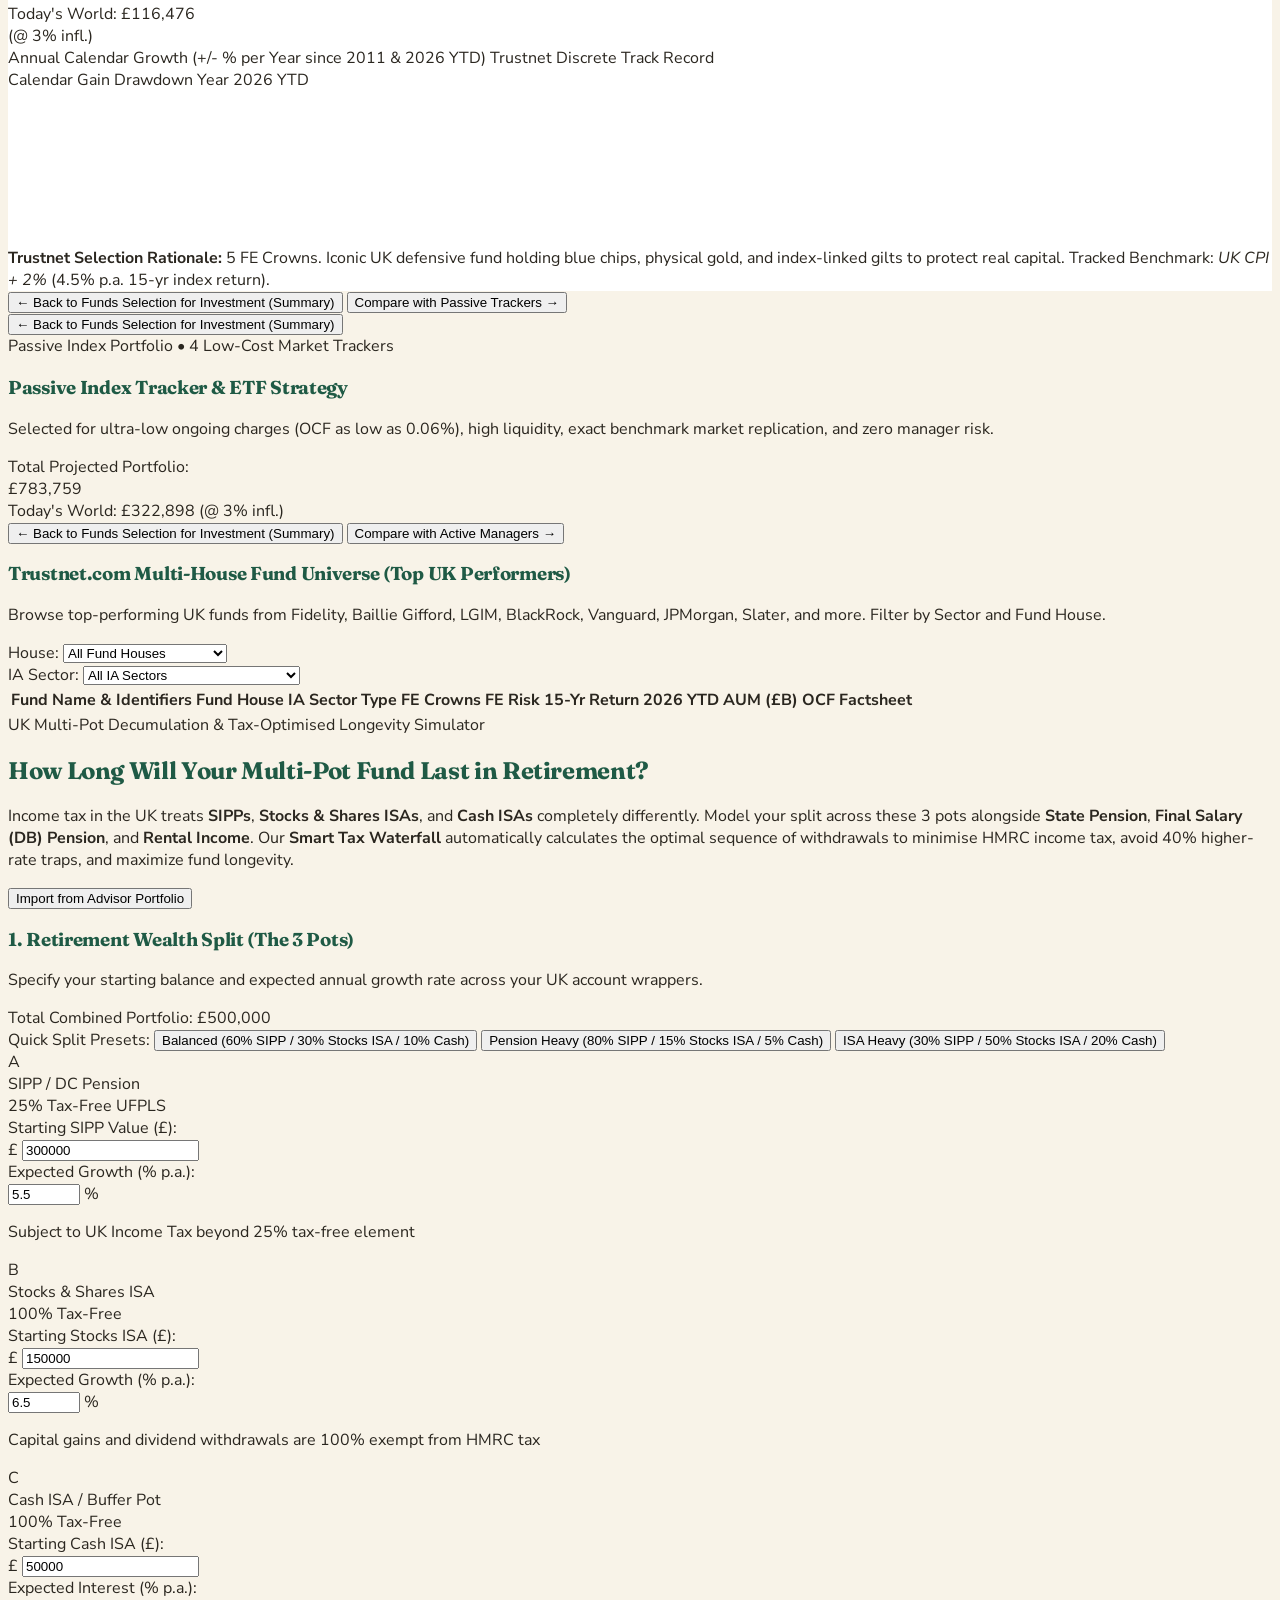
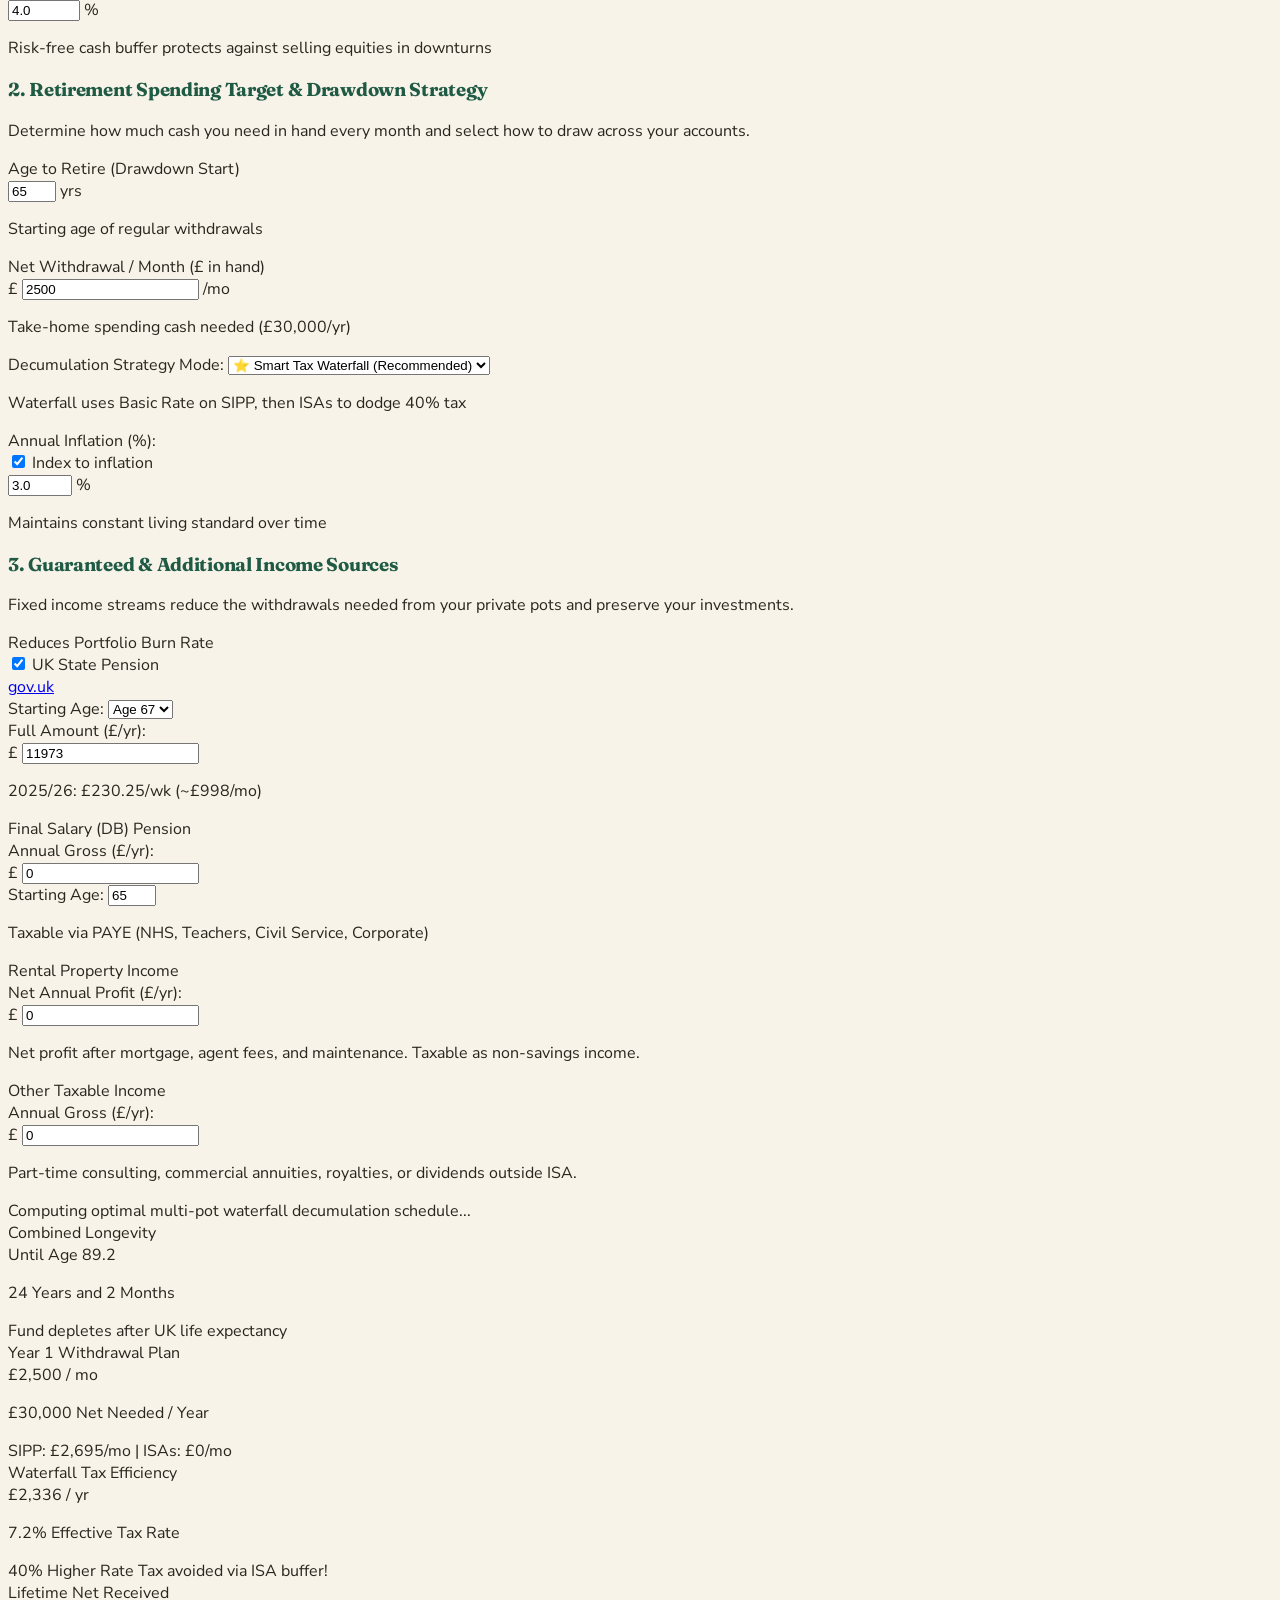
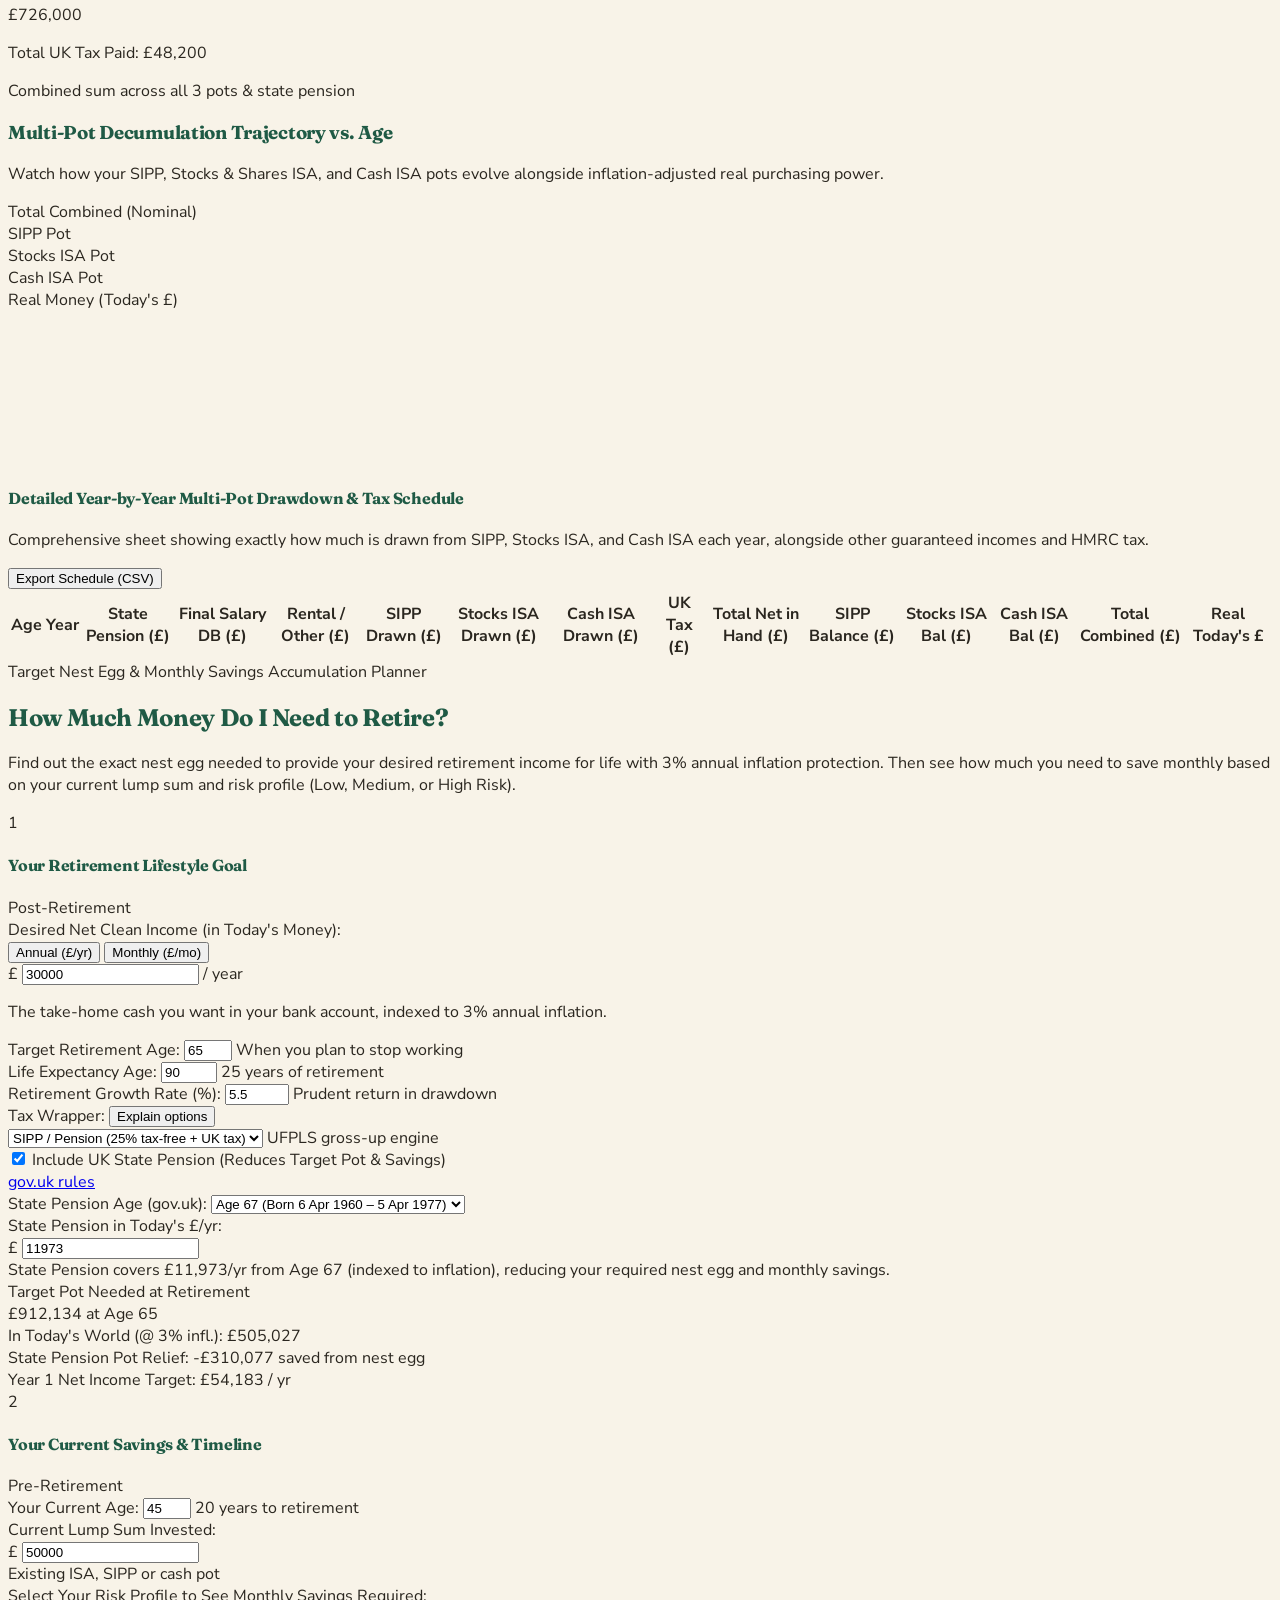
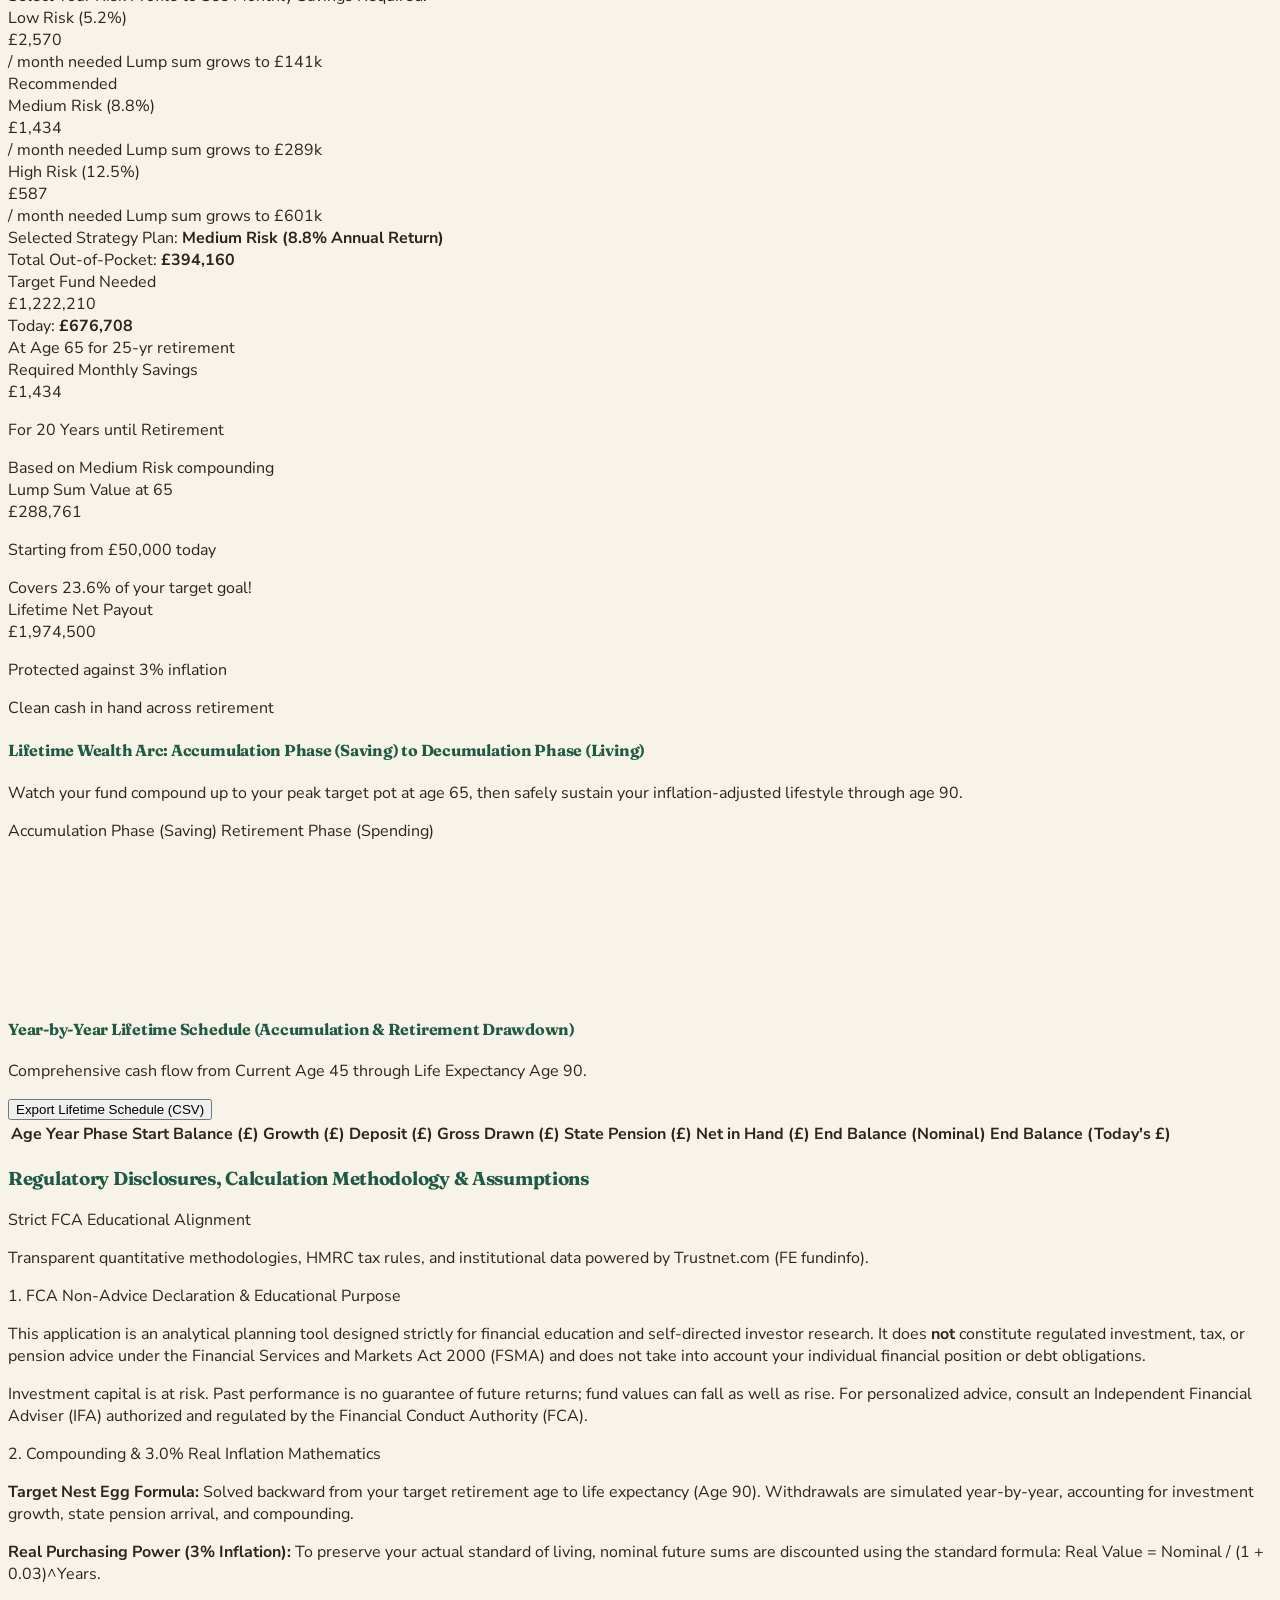
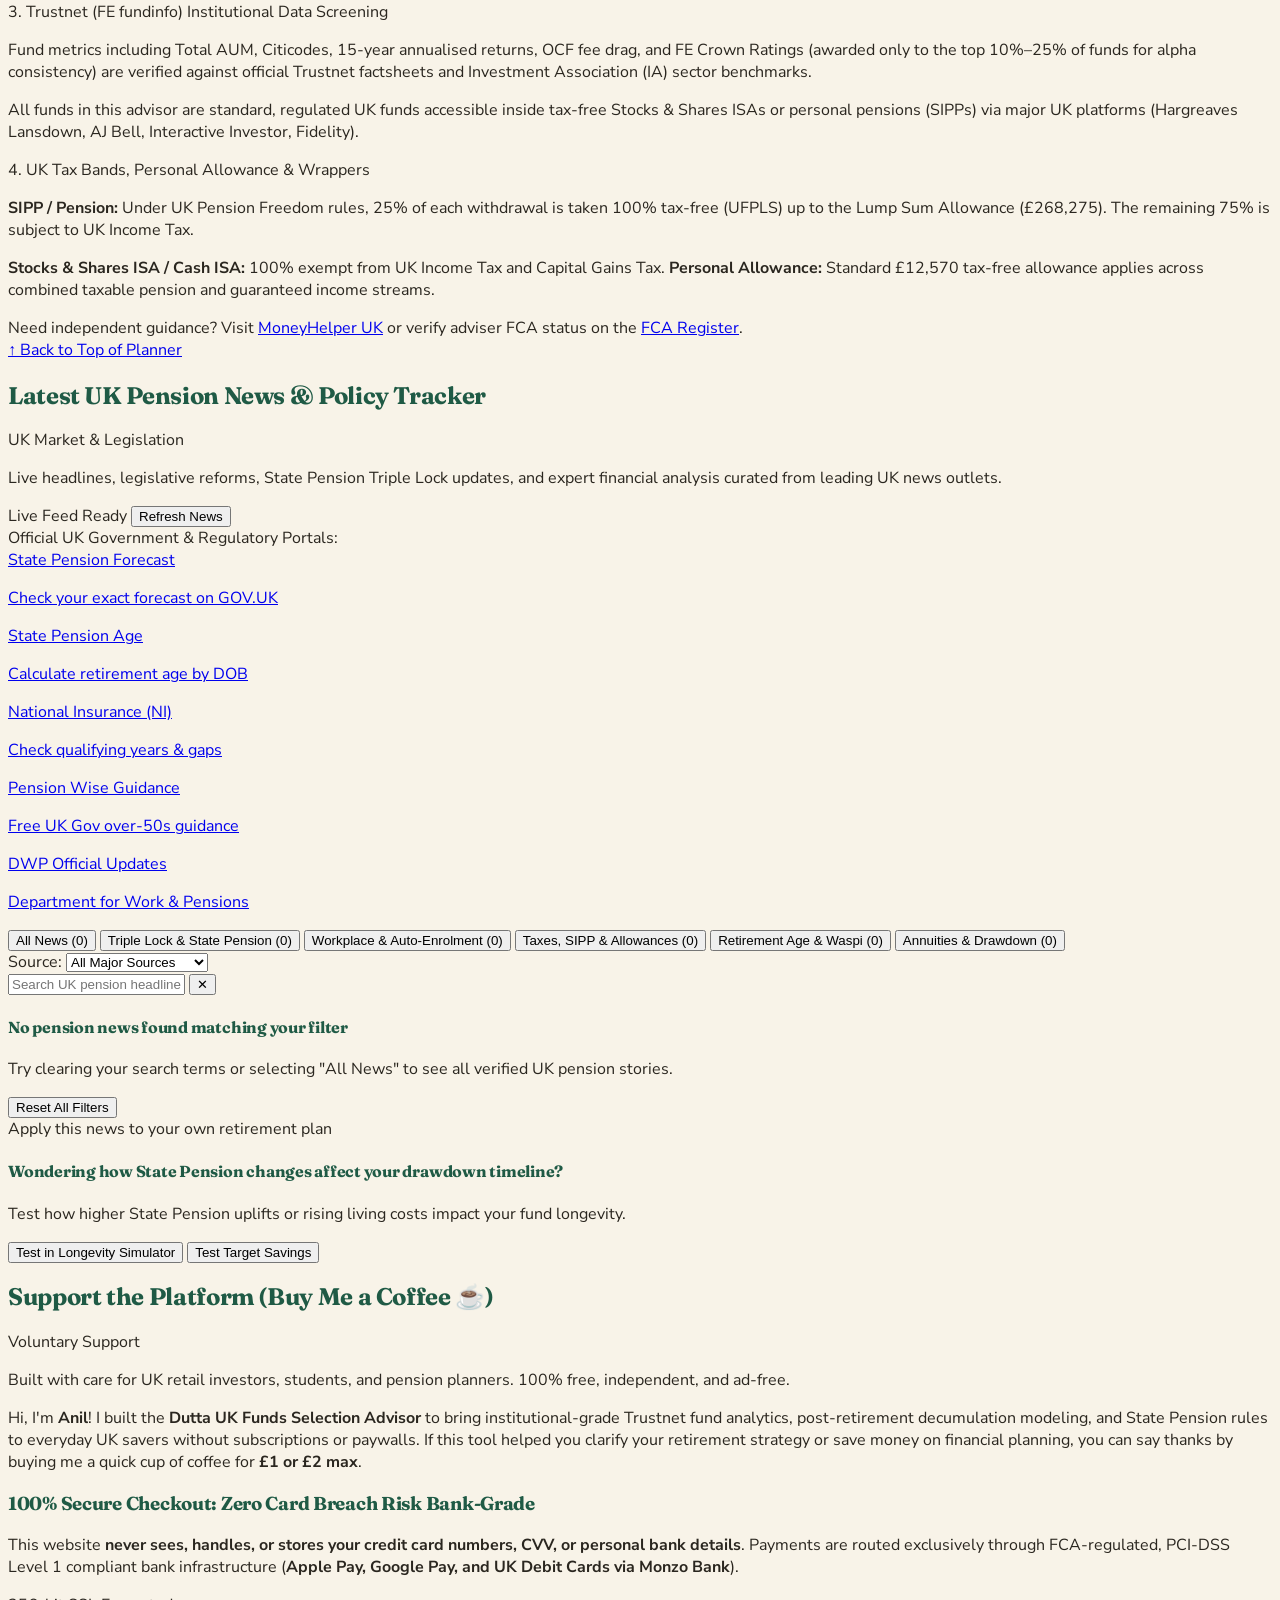
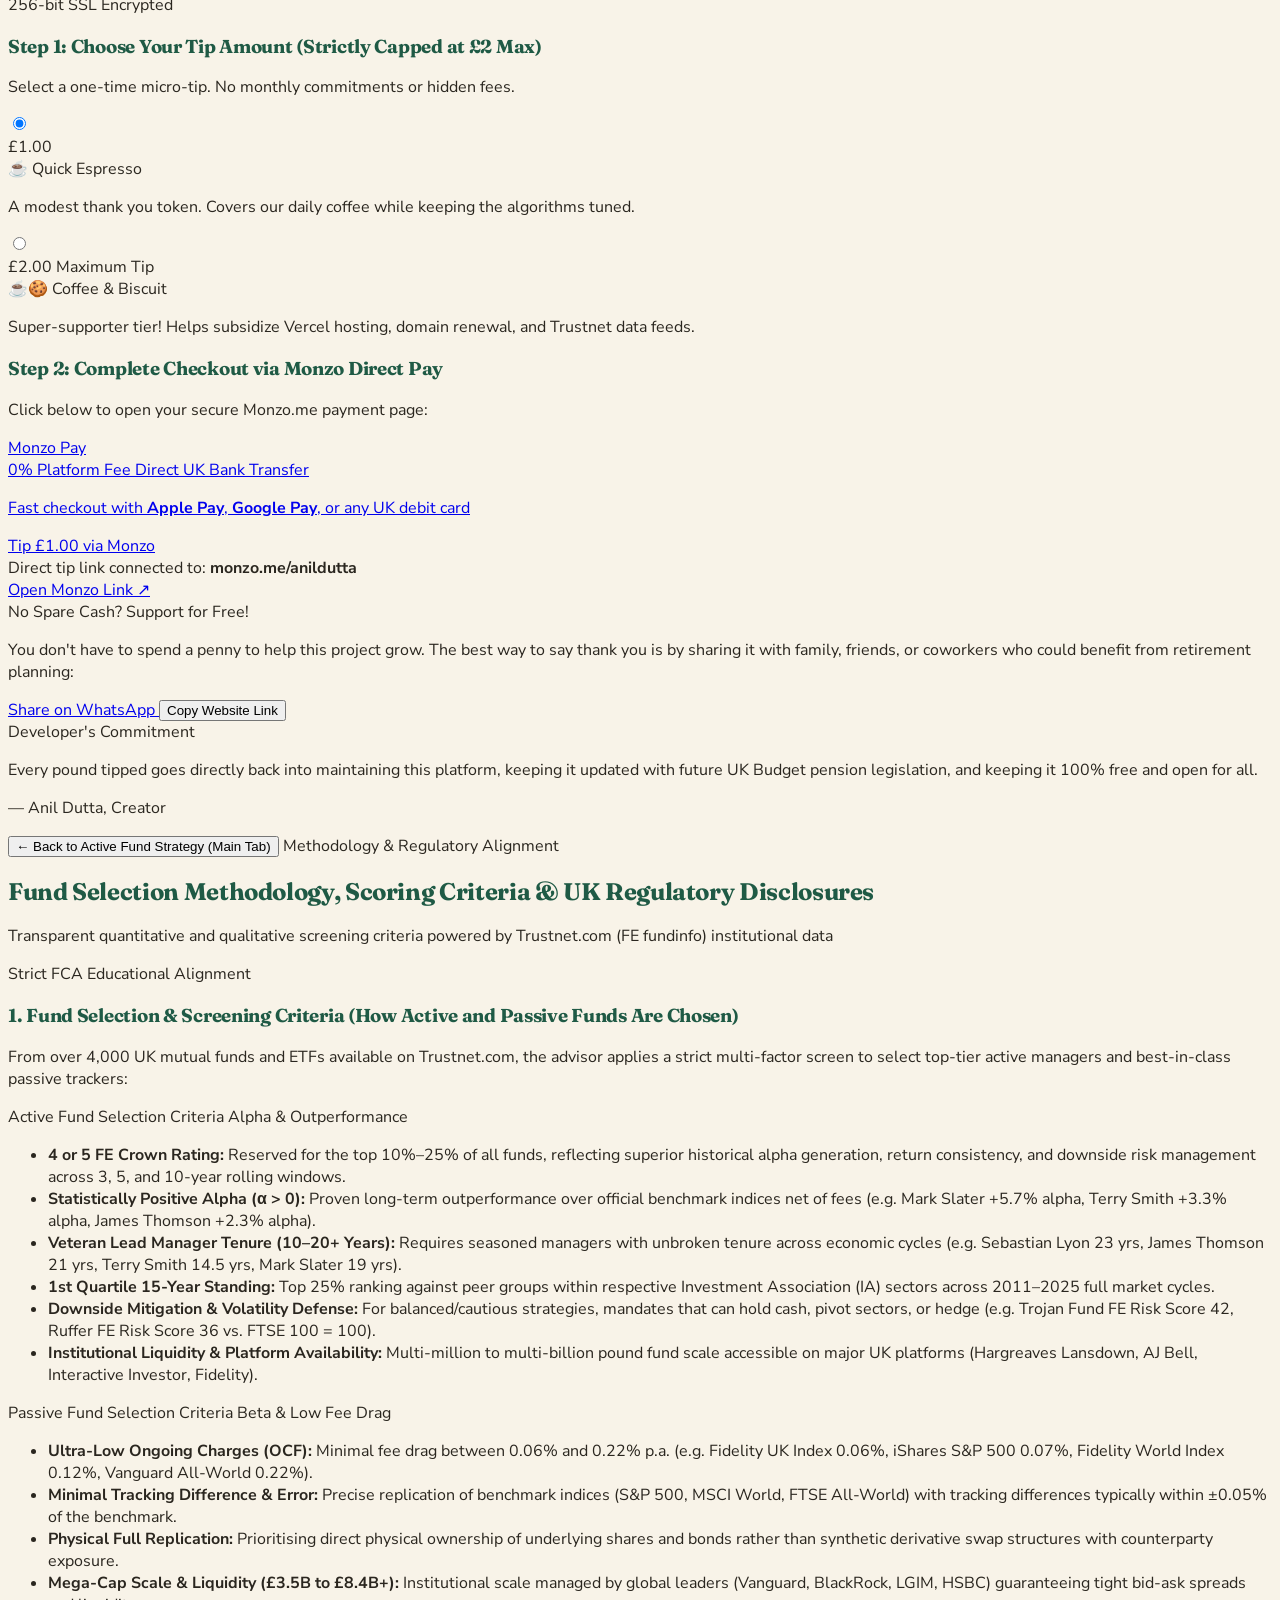
==== commit 0d51e9fc: "Merge Active and Passive into Funds Selection for Investment with clean summary explainer and dedica" ====
--- a/index.html
+++ b/index.html
@@ -197,23 +197,17 @@
             </span>
           </button>
 
-          <!-- Tab 3: Active Fund Strategy -->
-          <button id="tab-active" type="button" class="strategy-tab px-3.5 py-2 text-xs font-bold rounded-lg transition text-[#524C3F] hover:text-[#1F5A45] flex items-center gap-1.5" title="View Active Fund Strategy">
+          <!-- Tab 3: Funds selection for Investment -->
+          <button id="tab-funds" type="button" class="strategy-tab px-3.5 py-2 text-xs font-bold rounded-lg transition text-[#524C3F] hover:text-[#1F5A45] flex items-center gap-1.5" title="Funds selection for Investment (Active vs. Passive Model Portfolios)">
             <i data-lucide="briefcase" class="w-4 h-4 text-[#1F5A45] flex-shrink-0"></i>
-            <span>Active Fund Strategy</span>
-            <span onclick="event.stopPropagation(); openOptionInNewTab('active')" class="popout-btn ml-1 p-0.5 rounded hover:bg-[#EFE8D8] text-[#9E947F] hover:text-[#1F5A45] transition cursor-pointer" title="Open Active Strategy in a new browser tab">
+            <span>Funds selection for Investment</span>
+            <span onclick="event.stopPropagation(); openOptionInNewTab('funds')" class="popout-btn ml-1 p-0.5 rounded hover:bg-[#EFE8D8] text-[#9E947F] hover:text-[#1F5A45] transition cursor-pointer" title="Open Funds selection for Investment in a new browser tab">
               <i data-lucide="external-link" class="w-3 h-3"></i>
             </span>
           </button>
-
-          <!-- Tab 4: Passive Fund Strategy -->
-          <button id="tab-passive" type="button" class="strategy-tab px-3.5 py-2 text-xs font-bold rounded-lg transition text-[#524C3F] hover:text-[#1F5A45] flex items-center gap-1.5" title="View Passive Index Strategy">
-            <i data-lucide="layers" class="w-4 h-4 text-[#4D8B74] flex-shrink-0"></i>
-            <span>Passive Fund Strategy</span>
-            <span onclick="event.stopPropagation(); openOptionInNewTab('passive')" class="popout-btn ml-1 p-0.5 rounded hover:bg-[#EFE8D8] text-[#9E947F] hover:text-[#1F5A45] transition cursor-pointer" title="Open Passive Strategy in a new browser tab">
-              <i data-lucide="external-link" class="w-3 h-3"></i>
-            </span>
-          </button>
+          <!-- Hidden compatibility elements for existing event attachments -->
+          <button id="tab-active" type="button" class="hidden"></button>
+          <button id="tab-passive" type="button" class="hidden"></button>
 
           <!-- Tab 5: Screener (Explore All Trustnet Funds) -->
           <button id="tab-screener" type="button" class="strategy-tab px-3.5 py-2 text-xs font-bold rounded-lg transition text-[#524C3F] hover:text-[#1F5A45] flex items-center gap-1.5" title="Explore Trustnet Fund Database">
@@ -249,274 +243,443 @@
   <!-- Main Container -->
   <main class="flex-1 max-w-7xl mx-auto w-full px-4 sm:px-6 lg:px-8 py-6 space-y-8">
     
-    <!-- Investor Profile Input Card -->
-    <section id="section-investor-profile" class="hidden bg-white rounded-2xl border border-slate-200 shadow-sm p-6 relative overflow-hidden">
-      <div class="absolute -right-16 -top-16 w-64 h-64 bg-brand-50 rounded-full blur-3xl pointer-events-none -z-0"></div>
-
-      <div class="relative z-10">
-        <div class="flex flex-wrap items-center justify-between gap-3 mb-6 pb-4 border-b border-slate-100">
-          <div>
-            <h2 class="text-lg font-bold text-slate-900 flex items-center gap-2">
-              <i data-lucide="sliders" class="w-5 h-5 text-brand-600"></i>
-              Investor Profile & Demographics
-            </h2>
-            <p class="text-xs text-slate-500">Provide your investment timeline, capital, and risk preferences to generate tailored fund portfolios.</p>
-          </div>
-          <div id="horizon-badge" class="px-3.5 py-1.5 bg-gradient-to-r from-brand-600 to-cyan-600 text-white font-semibold text-xs rounded-full shadow-sm flex items-center gap-1.5">
-            <i data-lucide="hourglass" class="w-3.5 h-3.5"></i>
-            <span>Investment Horizon: <strong id="horizon-years">30 Years</strong></span>
-          </div>
-        </div>
-
-        <form id="advisor-form" class="grid grid-cols-1 md:grid-cols-2 lg:grid-cols-5 gap-5">
-          
-          <!-- Current Age -->
-          <div class="space-y-1.5">
-            <label for="current-age" class="block text-xs font-semibold text-slate-700">
-              Current Age (Years)
+    <!-- Strategy Section: Funds Selection for Investment (Merged Active & Passive Overview) -->
+    <section id="section-funds-selection" class="strategy-section hidden space-y-6">
+      
+      <!-- Top Banner / Explainer -->
+      <div class="bg-[#FCFAF4] rounded-2xl p-5 sm:p-6 border border-[#E2D9C5] shadow-sm relative overflow-hidden">
+        <div class="space-y-2 max-w-3xl">
+          <div class="inline-flex items-center gap-2 px-2.5 py-1 rounded-full bg-[#F3DD87] border border-[#E2C56A] text-[#5C4B13] text-xs font-bold">
+            <i data-lucide="briefcase" class="w-3.5 h-3.5 text-[#5C4B13]"></i>
+            <span>Active vs. Passive Fund Allocation Models</span>
+          </div>
+          <h2 class="text-xl sm:text-2xl font-extrabold text-[#1F5A45] tracking-tight font-serif">
+            Funds Selection for Investment
+          </h2>
+          <p class="text-xs sm:text-sm text-[#524C3F] leading-relaxed">
+            Compare hand-picked human-managed portfolios (<strong>Active</strong>) against automated low-cost market trackers (<strong>Passive</strong>). Adjust your investment timeline, lump sum, regular monthly deposits, and risk profile below to compare long-term wealth projections.
+          </p>
+        </div>
+      </div>
+
+      <!-- Investor Profile Input Card -->
+      <div id="section-investor-profile" class="bg-white rounded-2xl border border-slate-200 shadow-sm p-6 relative overflow-hidden">
+        <div class="absolute -right-16 -top-16 w-64 h-64 bg-brand-50 rounded-full blur-3xl pointer-events-none -z-0"></div>
+
+        <div class="relative z-10">
+          <div class="flex flex-wrap items-center justify-between gap-3 mb-6 pb-4 border-b border-slate-100">
+            <div>
+              <h2 class="text-lg font-bold text-slate-900 flex items-center gap-2">
+                <i data-lucide="sliders" class="w-5 h-5 text-brand-600"></i>
+                Investor Profile & Demographics
+              </h2>
+              <p class="text-xs text-slate-500">Provide your investment timeline, capital, and risk preferences to generate tailored fund portfolios.</p>
+            </div>
+            <div id="horizon-badge" class="px-3.5 py-1.5 bg-gradient-to-r from-brand-600 to-cyan-600 text-white font-semibold text-xs rounded-full shadow-sm flex items-center gap-1.5">
+              <i data-lucide="hourglass" class="w-3.5 h-3.5"></i>
+              <span>Investment Horizon: <strong id="horizon-years">30 Years</strong></span>
+            </div>
+          </div>
+
+          <form id="advisor-form" class="grid grid-cols-1 md:grid-cols-2 lg:grid-cols-5 gap-5">
+            
+            <!-- Current Age -->
+            <div class="space-y-1.5">
+              <label for="current-age" class="block text-xs font-semibold text-slate-700">
+                Current Age (Years)
+              </label>
+              <div class="relative">
+                <input type="number" id="current-age" min="18" max="85" value="35" required
+                  class="w-full pl-3 pr-10 py-2 text-sm rounded-lg border border-slate-300 focus:ring-2 focus:ring-brand-500 focus:border-brand-500 font-medium text-slate-800 transition">
+                <span class="absolute right-3 top-2 text-xs text-slate-400 font-medium">yrs</span>
+              </div>
+              <p class="text-[11px] text-slate-400">UK adult investing age (18+)</p>
+            </div>
+
+            <!-- Retirement Age -->
+            <div class="space-y-1.5">
+              <label for="retirement-age" class="block text-xs font-semibold text-slate-700">
+                Target Retirement Age
+              </label>
+              <div class="relative">
+                <input type="number" id="retirement-age" min="30" max="90" value="65" required
+                  class="w-full pl-3 pr-10 py-2 text-sm rounded-lg border border-slate-300 focus:ring-2 focus:ring-brand-500 focus:border-brand-500 font-medium text-slate-800 transition">
+                <span class="absolute right-3 top-2 text-xs text-slate-400 font-medium">yrs</span>
+              </div>
+              <p class="text-[11px] text-slate-400">UK state pension age ~67</p>
+            </div>
+
+            <!-- Lump Sum Investment -->
+            <div class="space-y-1.5">
+              <label for="lump-sum" class="block text-xs font-semibold text-slate-700">
+                Initial Lump Sum (£)
+              </label>
+              <div class="relative">
+                <span class="absolute left-3 top-2 text-sm text-slate-500 font-semibold">£</span>
+                <input type="number" id="lump-sum" min="0" step="500" value="20000"
+                  class="w-full pl-7 pr-3 py-2 text-sm rounded-lg border border-slate-300 focus:ring-2 focus:ring-brand-500 focus:border-brand-500 font-medium text-slate-800 transition">
+              </div>
+              <p class="text-[11px] text-slate-400">Available starting capital</p>
+            </div>
+
+            <!-- Monthly Contribution -->
+            <div class="space-y-1.5">
+              <label for="monthly-amount" class="block text-xs font-semibold text-slate-700">
+                Monthly Contribution (£)
+              </label>
+              <div class="relative">
+                <span class="absolute left-3 top-2 text-sm text-slate-500 font-semibold">£</span>
+                <input type="number" id="monthly-amount" min="0" step="50" value="500"
+                  class="w-full pl-7 pr-12 py-2 text-sm rounded-lg border border-slate-300 focus:ring-2 focus:ring-brand-500 focus:border-brand-500 font-medium text-slate-800 transition">
+                <span class="absolute right-3 top-2 text-xs text-slate-400 font-medium">/mo</span>
+              </div>
+              <p class="text-[11px] text-slate-400">Regular standing order</p>
+            </div>
+
+            <!-- Target Annual Growth Rate -->
+            <div class="space-y-1.5">
+              <label for="target-growth" class="block text-xs font-semibold text-slate-700">
+                Target Annual Growth (%)
+              </label>
+              <div class="relative">
+                <input type="number" id="target-growth" min="1" max="25" step="0.5" value="7.5" required
+                  class="w-full pl-3 pr-8 py-2 text-sm rounded-lg border border-slate-300 focus:ring-2 focus:ring-brand-500 focus:border-brand-500 font-medium text-slate-800 transition">
+                <span class="absolute right-3 top-2 text-xs text-slate-400 font-medium">%</span>
+              </div>
+              <p class="text-[11px] text-slate-400">Target benchmark rate</p>
+            </div>
+
+          </form>
+
+          <!-- Risk Tolerance Selector -->
+          <div class="mt-6 pt-5 border-t border-slate-100">
+            <label class="block text-xs font-semibold text-slate-700 mb-3">
+              Select Risk Profile & Volatility Tolerance:
             </label>
-            <div class="relative">
-              <input type="number" id="current-age" min="18" max="85" value="35" required
-                class="w-full pl-3 pr-10 py-2 text-sm rounded-lg border border-slate-300 focus:ring-2 focus:ring-brand-500 focus:border-brand-500 font-medium text-slate-800 transition">
-              <span class="absolute right-3 top-2 text-xs text-slate-400 font-medium">yrs</span>
-            </div>
-            <p class="text-[11px] text-slate-400">UK adult investing age (18+)</p>
-          </div>
-
-          <!-- Retirement Age -->
-          <div class="space-y-1.5">
-            <label for="retirement-age" class="block text-xs font-semibold text-slate-700">
-              Target Retirement Age
-            </label>
-            <div class="relative">
-              <input type="number" id="retirement-age" min="30" max="90" value="65" required
-                class="w-full pl-3 pr-10 py-2 text-sm rounded-lg border border-slate-300 focus:ring-2 focus:ring-brand-500 focus:border-brand-500 font-medium text-slate-800 transition">
-              <span class="absolute right-3 top-2 text-xs text-slate-400 font-medium">yrs</span>
-            </div>
-            <p class="text-[11px] text-slate-400">UK state pension age ~67</p>
-          </div>
-
-          <!-- Lump Sum Investment -->
-          <div class="space-y-1.5">
-            <label for="lump-sum" class="block text-xs font-semibold text-slate-700">
-              Initial Lump Sum (£)
-            </label>
-            <div class="relative">
-              <span class="absolute left-3 top-2 text-sm text-slate-500 font-semibold">£</span>
-              <input type="number" id="lump-sum" min="0" step="500" value="20000"
-                class="w-full pl-7 pr-3 py-2 text-sm rounded-lg border border-slate-300 focus:ring-2 focus:ring-brand-500 focus:border-brand-500 font-medium text-slate-800 transition">
-            </div>
-            <p class="text-[11px] text-slate-400">Available starting capital</p>
-          </div>
-
-          <!-- Monthly Contribution -->
-          <div class="space-y-1.5">
-            <label for="monthly-amount" class="block text-xs font-semibold text-slate-700">
-              Monthly Contribution (£)
-            </label>
-            <div class="relative">
-              <span class="absolute left-3 top-2 text-sm text-slate-500 font-semibold">£</span>
-              <input type="number" id="monthly-amount" min="0" step="50" value="500"
-                class="w-full pl-7 pr-12 py-2 text-sm rounded-lg border border-slate-300 focus:ring-2 focus:ring-brand-500 focus:border-brand-500 font-medium text-slate-800 transition">
-              <span class="absolute right-3 top-2 text-xs text-slate-400 font-medium">/mo</span>
-            </div>
-            <p class="text-[11px] text-slate-400">Regular standing order</p>
-          </div>
-
-          <!-- Target Annual Growth Rate -->
-          <div class="space-y-1.5">
-            <label for="target-growth" class="block text-xs font-semibold text-slate-700">
-              Target Annual Growth (%)
-            </label>
-            <div class="relative">
-              <input type="number" id="target-growth" min="1" max="25" step="0.5" value="7.5" required
-                class="w-full pl-3 pr-8 py-2 text-sm rounded-lg border border-slate-300 focus:ring-2 focus:ring-brand-500 focus:border-brand-500 font-medium text-slate-800 transition">
-              <span class="absolute right-3 top-2 text-xs text-slate-400 font-medium">%</span>
-            </div>
-            <p class="text-[11px] text-slate-400">Target benchmark rate</p>
-          </div>
-
-        </form>
-
-        <!-- Risk Tolerance Selector -->
-        <div class="mt-6 pt-5 border-t border-slate-100">
-          <label class="block text-xs font-semibold text-slate-700 mb-3">
-            Select Risk Profile & Volatility Tolerance:
-          </label>
-          <div class="grid grid-cols-1 sm:grid-cols-3 gap-3" id="risk-options">
-            
-            <!-- Low Risk Card -->
-            <label class="risk-card relative flex flex-col p-3.5 rounded-xl border border-slate-200 bg-white hover:border-brand-400 cursor-pointer transition select-none">
-              <input type="radio" name="risk-profile" value="low" class="sr-only">
-              <div class="flex items-center justify-between mb-1">
-                <span class="text-sm font-bold text-slate-900 flex items-center gap-1.5">
-                  <i data-lucide="shield-check" class="w-4 h-4 text-emerald-600"></i>
-                  Low (Conservative)
-                </span>
-                <span class="text-[10px] px-2 py-0.5 rounded font-semibold bg-emerald-50 text-emerald-700">20-30% Equity</span>
-              </div>
-              <p class="text-xs text-slate-500 leading-relaxed">
-                Capital preservation priority. Heavy focus on UK Gilts, short-term bonds, and sterling money market liquidity.
-              </p>
-            </label>
-
-            <!-- Medium Risk Card (Default) -->
-            <label class="risk-card active relative flex flex-col p-3.5 rounded-xl border-2 border-brand-600 bg-brand-50/50 hover:border-brand-600 cursor-pointer transition select-none shadow-sm">
-              <input type="radio" name="risk-profile" value="medium" checked class="sr-only">
-              <div class="flex items-center justify-between mb-1">
-                <span class="text-sm font-bold text-slate-900 flex items-center gap-1.5">
-                  <i data-lucide="scale" class="w-4 h-4 text-brand-600"></i>
-                  Medium (Balanced)
-                </span>
-                <span class="text-[10px] px-2 py-0.5 rounded font-semibold bg-brand-100 text-brand-800">60% Equity / 40% Bonds</span>
-              </div>
-              <p class="text-xs text-slate-500 leading-relaxed">
-                Balanced capital growth with downside cushion. Global equities, dividend leaders, strategic bonds, and multi-asset reserves.
-              </p>
-            </label>
-
-            <!-- High Risk Card -->
-            <label class="risk-card relative flex flex-col p-3.5 rounded-xl border border-slate-200 bg-white hover:border-brand-400 cursor-pointer transition select-none">
-              <input type="radio" name="risk-profile" value="high" class="sr-only">
-              <div class="flex items-center justify-between mb-1">
-                <span class="text-sm font-bold text-slate-900 flex items-center gap-1.5">
-                  <i data-lucide="trending-up" class="w-4 h-4 text-rose-600"></i>
-                  High (Growth / Aggressive)
-                </span>
-                <span class="text-[10px] px-2 py-0.5 rounded font-semibold bg-rose-50 text-rose-700">90-100% Equity</span>
-              </div>
-              <p class="text-xs text-slate-500 leading-relaxed">
-                Maximum long-term compounding. High exposure to UK & US large-caps, global quality equities, and emerging markets.
-              </p>
-            </label>
-
-          </div>
-        </div>
-
-        <!-- UK Tax Allowances Notice -->
-        <div class="mt-4 pt-3 flex flex-wrap items-center justify-between text-xs text-slate-500 gap-2">
-          <div class="flex items-center gap-1.5">
-            <i data-lucide="check-circle-2" class="w-4 h-4 text-emerald-600"></i>
-            <span>Annual ISA Allowance: <strong>£20,000</strong></span>
-            <span class="mx-1">|</span>
-            <span>Annual SIPP Allowance: <strong>£60,000</strong></span>
-          </div>
-          <div id="allowance-tracker" class="font-medium text-slate-600">
-            Current Year Contribution: <span id="current-year-total" class="font-bold text-brand-700">£26,000</span>
-          </div>
-        </div>
-
-      </div>
-    </section>
-
-    <!-- Executive Summary Metric Cards -->
-    <section id="section-metrics-summary" class="hidden grid grid-cols-1 sm:grid-cols-2 lg:grid-cols-4 gap-4">
-      
-      <!-- Card 1: Total Capital Contributed -->
-      <div class="bg-white p-5 rounded-2xl border border-slate-200 shadow-sm relative overflow-hidden">
-        <div class="flex items-center justify-between">
-          <span class="text-xs font-semibold text-slate-500 uppercase tracking-wider">Total Principal Invested</span>
-          <div class="w-8 h-8 rounded-lg bg-slate-100 flex items-center justify-center text-slate-700">
-            <i data-lucide="wallet" class="w-4 h-4"></i>
-          </div>
-        </div>
-        <div class="mt-2">
-          <div id="stat-total-contributions" class="text-2xl font-extrabold text-slate-900">£200,000</div>
-          <p id="stat-contributions-breakdown" class="text-xs text-slate-400 mt-1">£20,000 lump sum + £180,000 monthly</p>
-        </div>
-      </div>
-
-      <!-- Card 2: Projected Value (Active Strategy) -->
-      <div class="bg-white p-5 rounded-2xl border border-blue-200 shadow-sm relative overflow-hidden bg-gradient-to-br from-white to-blue-50/40">
-        <div class="flex items-center justify-between">
-          <span class="text-xs font-semibold text-brand-700 uppercase tracking-wider">Active Strategy Value</span>
-          <div class="w-8 h-8 rounded-lg bg-brand-100 flex items-center justify-center text-brand-700">
-            <i data-lucide="award" class="w-4 h-4"></i>
-          </div>
-        </div>
-        <div class="mt-2 space-y-1.5">
-          <div class="flex items-baseline justify-between gap-1 flex-wrap">
-            <div id="stat-active-value" class="text-2xl font-extrabold text-brand-900">£842,500</div>
-            <span class="text-[10px] text-slate-400 font-semibold uppercase">Nominal</span>
-          </div>
-
-          <!-- Real Terms in Today's World (@ 3% inflation) -->
-          <div class="inline-flex items-center gap-1.5 px-2.5 py-1 rounded-lg bg-emerald-50 border border-emerald-200/80 text-xs font-bold text-emerald-900 w-full justify-between">
-            <span class="flex items-center gap-1">
-              <i data-lucide="coins" class="w-3.5 h-3.5 text-emerald-600"></i>
-              <span>Today's World:</span>
-            </span>
-            <span id="stat-active-real-value" class="font-black text-emerald-700">£347,000</span>
-            <span class="text-[10px] font-normal text-slate-500">(@ 3% infl.)</span>
-          </div>
-
-          <p id="stat-active-gain" class="text-xs text-emerald-600 font-semibold pt-0.5">+£642,500 (+321% growth)</p>
-        </div>
-        <div class="mt-2 text-[11px] text-slate-500">
-          Weighted 15-Yr Return: <strong id="stat-active-rate" class="text-slate-800">10.4% p.a.</strong>
-        </div>
-      </div>
-
-      <!-- Card 3: Projected Value (Passive Strategy) -->
-      <div class="bg-white p-5 rounded-2xl border border-teal-200 shadow-sm relative overflow-hidden bg-gradient-to-br from-white to-teal-50/40">
-        <div class="flex items-center justify-between">
-          <span class="text-xs font-semibold text-teal-700 uppercase tracking-wider">Passive Strategy Value</span>
-          <div class="w-8 h-8 rounded-lg bg-teal-100 flex items-center justify-center text-teal-700">
-            <i data-lucide="bar-chart-2" class="w-4 h-4"></i>
-          </div>
-        </div>
-        <div class="mt-2 space-y-1.5">
-          <div class="flex items-baseline justify-between gap-1 flex-wrap">
-            <div id="stat-passive-value" class="text-2xl font-extrabold text-teal-900">£765,400</div>
-            <span class="text-[10px] text-slate-400 font-semibold uppercase">Nominal</span>
-          </div>
-
-          <!-- Real Terms in Today's World (@ 3% inflation) -->
-          <div class="inline-flex items-center gap-1.5 px-2.5 py-1 rounded-lg bg-teal-50 border border-teal-200/80 text-xs font-bold text-teal-900 w-full justify-between">
-            <span class="flex items-center gap-1">
-              <i data-lucide="coins" class="w-3.5 h-3.5 text-teal-600"></i>
-              <span>Today's World:</span>
-            </span>
-            <span id="stat-passive-real-value" class="font-black text-teal-700">£315,000</span>
-            <span class="text-[10px] font-normal text-slate-500">(@ 3% infl.)</span>
-          </div>
-
-          <p id="stat-passive-gain" class="text-xs text-emerald-600 font-semibold pt-0.5">+£565,400 (+282% growth)</p>
-        </div>
-        <div class="mt-2 text-[11px] text-slate-500">
-          Weighted 15-Yr Return: <strong id="stat-passive-rate" class="text-slate-800">8.9% p.a.</strong>
-        </div>
-      </div>
-
-      <!-- Card 4: Active vs Passive Alpha Difference -->
-      <div class="bg-white p-5 rounded-2xl border border-slate-200 shadow-sm relative overflow-hidden">
-        <div class="flex items-center justify-between">
-          <span class="text-xs font-semibold text-slate-500 uppercase tracking-wider">Historical Net Difference</span>
-          <div class="w-8 h-8 rounded-lg bg-purple-100 flex items-center justify-center text-purple-700">
-            <i data-lucide="git-compare" class="w-4 h-4"></i>
-          </div>
-        </div>
-        <div class="mt-2 space-y-1.5">
-          <div class="flex items-baseline justify-between gap-1 flex-wrap">
-            <div id="stat-alpha-difference" class="text-2xl font-extrabold text-purple-900">+£77,100</div>
-            <span class="text-[10px] text-slate-400 font-semibold uppercase">Nominal</span>
-          </div>
-
-          <!-- Real Terms in Today's World (@ 3% inflation) -->
-          <div class="inline-flex items-center gap-1.5 px-2.5 py-1 rounded-lg bg-purple-50 border border-purple-200/80 text-xs font-bold text-purple-900 w-full justify-between">
-            <span class="flex items-center gap-1">
-              <i data-lucide="coins" class="w-3.5 h-3.5 text-purple-600"></i>
-              <span>Today's World:</span>
-            </span>
-            <span id="stat-alpha-real-difference" class="font-black text-purple-700">+£32,000</span>
-            <span class="text-[10px] font-normal text-slate-500">(@ 3% infl.)</span>
-          </div>
-
-          <p id="stat-alpha-subtext" class="text-xs text-slate-500 mt-1">Active historical premium</p>
-        </div>
-        <div class="mt-2 text-[11px] text-slate-400">
-          Real purchasing power calculated at 3.0% compound annual inflation.
-        </div>
+            <div class="grid grid-cols-1 sm:grid-cols-3 gap-3" id="risk-options">
+              
+              <!-- Low Risk Card -->
+              <label class="risk-card relative flex flex-col p-3.5 rounded-xl border border-slate-200 bg-white hover:border-brand-400 cursor-pointer transition select-none">
+                <input type="radio" name="risk-profile" value="low" class="sr-only">
+                <div class="flex items-center justify-between mb-1">
+                  <span class="text-sm font-bold text-slate-900 flex items-center gap-1.5">
+                    <i data-lucide="shield-check" class="w-4 h-4 text-emerald-600"></i>
+                    Low (Conservative)
+                  </span>
+                  <span class="text-[10px] px-2 py-0.5 rounded font-semibold bg-emerald-50 text-emerald-700">20-30% Equity</span>
+                </div>
+                <p class="text-xs text-slate-500 leading-relaxed">
+                  Capital preservation priority. Heavy focus on UK Gilts, short-term bonds, and sterling money market liquidity.
+                </p>
+              </label>
+
+              <!-- Medium Risk Card (Default) -->
+              <label class="risk-card active relative flex flex-col p-3.5 rounded-xl border-2 border-brand-600 bg-brand-50/50 hover:border-brand-600 cursor-pointer transition select-none shadow-sm">
+                <input type="radio" name="risk-profile" value="medium" checked class="sr-only">
+                <div class="flex items-center justify-between mb-1">
+                  <span class="text-sm font-bold text-slate-900 flex items-center gap-1.5">
+                    <i data-lucide="scale" class="w-4 h-4 text-brand-600"></i>
+                    Medium (Balanced)
+                  </span>
+                  <span class="text-[10px] px-2 py-0.5 rounded font-semibold bg-brand-100 text-brand-800">60% Equity / 40% Bonds</span>
+                </div>
+                <p class="text-xs text-slate-500 leading-relaxed">
+                  Balanced capital growth with downside cushion. Global equities, dividend leaders, strategic bonds, and multi-asset reserves.
+                </p>
+              </label>
+
+              <!-- High Risk Card -->
+              <label class="risk-card relative flex flex-col p-3.5 rounded-xl border border-slate-200 bg-white hover:border-brand-400 cursor-pointer transition select-none">
+                <input type="radio" name="risk-profile" value="high" class="sr-only">
+                <div class="flex items-center justify-between mb-1">
+                  <span class="text-sm font-bold text-slate-900 flex items-center gap-1.5">
+                    <i data-lucide="trending-up" class="w-4 h-4 text-rose-600"></i>
+                    High (Growth / Aggressive)
+                  </span>
+                  <span class="text-[10px] px-2 py-0.5 rounded font-semibold bg-rose-50 text-rose-700">90-100% Equity</span>
+                </div>
+                <p class="text-xs text-slate-500 leading-relaxed">
+                  Maximum long-term compounding. High exposure to UK & US large-caps, global quality equities, and emerging markets.
+                </p>
+              </label>
+
+            </div>
+          </div>
+
+          <!-- UK Tax Allowances Notice -->
+          <div class="mt-4 pt-3 flex flex-wrap items-center justify-between text-xs text-slate-500 gap-2">
+            <div class="flex items-center gap-1.5">
+              <i data-lucide="check-circle-2" class="w-4 h-4 text-emerald-600"></i>
+              <span>Annual ISA Allowance: <strong>£20,000</strong></span>
+              <span class="mx-1">|</span>
+              <span>Annual SIPP Allowance: <strong>£60,000</strong></span>
+            </div>
+            <div id="allowance-tracker" class="font-medium text-slate-600">
+              Current Year Contribution: <span id="current-year-total" class="font-bold text-brand-700">£26,000</span>
+            </div>
+          </div>
+
+        </div>
+      </div>
+
+      <!-- What is Active vs. Passive Investing? Educational Explainer -->
+      <div class="bg-white rounded-2xl border border-[#E2D9C5] shadow-sm p-6 space-y-5">
+        <div class="flex items-center justify-between pb-3 border-b border-[#EFE8D8]">
+          <div class="flex items-center gap-2.5">
+            <div class="w-8 h-8 rounded-lg bg-[#E4EDE7] flex items-center justify-center text-[#1F5A45] font-bold">
+              <i data-lucide="help-circle" class="w-4 h-4"></i>
+            </div>
+            <div>
+              <h3 class="text-base font-bold text-[#1F5A45] font-serif">What is Active vs. Passive Investing?</h3>
+              <p class="text-xs text-[#524C3F]">Understanding the two core investment philosophies so you can choose the right strategy.</p>
+            </div>
+          </div>
+        </div>
+
+        <div class="grid grid-cols-1 md:grid-cols-2 gap-5">
+          <!-- Active Explanation -->
+          <div class="p-4 rounded-xl border border-brand-200/80 bg-brand-50/30 space-y-2.5">
+            <div class="flex items-center justify-between">
+              <span class="inline-flex items-center gap-1.5 font-bold text-[#1F5A45] text-xs">
+                <i data-lucide="briefcase" class="w-4 h-4 text-[#1F5A45]"></i>
+                <span>Active Fund Strategy</span>
+              </span>
+              <span class="px-2 py-0.5 rounded text-[10px] font-bold bg-[#E4EDE7] text-[#1F5A45]">Alpha &amp; Stock-Picking</span>
+            </div>
+            <p class="text-xs text-slate-700 leading-relaxed">
+              <strong>How it works:</strong> A professional fund manager (e.g. Terry Smith, Sebastian Lyon, Mark Slater) actively researches companies, hand-picks top stocks or bonds, and decides when to buy, sell, or hold cash.
+            </p>
+            <ul class="space-y-1.5 text-[11px] text-slate-600">
+              <li class="flex items-start gap-1.5">
+                <i data-lucide="check" class="w-3.5 h-3.5 text-emerald-600 flex-shrink-0 mt-0.5"></i>
+                <span><strong>The Goal:</strong> Beat the market index returns (generating &ldquo;Alpha&rdquo;).</span>
+              </li>
+              <li class="flex items-start gap-1.5">
+                <i data-lucide="check" class="w-3.5 h-3.5 text-emerald-600 flex-shrink-0 mt-0.5"></i>
+                <span><strong>Downside Defense:</strong> Managers can pivot to cash or defensive assets during bear markets.</span>
+              </li>
+              <li class="flex items-start gap-1.5">
+                <i data-lucide="check" class="w-3.5 h-3.5 text-emerald-600 flex-shrink-0 mt-0.5"></i>
+                <span><strong>Costs:</strong> Higher fees (typically 0.60%–0.95% OCF) to pay for research and management.</span>
+              </li>
+            </ul>
+          </div>
+
+          <!-- Passive Explanation -->
+          <div class="p-4 rounded-xl border border-teal-200/80 bg-teal-50/30 space-y-2.5">
+            <div class="flex items-center justify-between">
+              <span class="inline-flex items-center gap-1.5 font-bold text-teal-900 text-xs">
+                <i data-lucide="layers" class="w-4 h-4 text-teal-700"></i>
+                <span>Passive Fund Strategy (Trackers &amp; ETFs)</span>
+              </span>
+              <span class="px-2 py-0.5 rounded text-[10px] font-bold bg-teal-100 text-teal-800">Beta &amp; Low Fees</span>
+            </div>
+            <p class="text-xs text-slate-700 leading-relaxed">
+              <strong>How it works:</strong> Automated, rules-based funds (e.g. Vanguard, iShares, Fidelity) that simply copy a whole index (like the S&amp;P 500, FTSE 100, or MSCI World) with no human stock-picking.
+            </p>
+            <ul class="space-y-1.5 text-[11px] text-slate-600">
+              <li class="flex items-start gap-1.5">
+                <i data-lucide="check" class="w-3.5 h-3.5 text-teal-600 flex-shrink-0 mt-0.5"></i>
+                <span><strong>The Goal:</strong> Match the market index return exactly with zero manager risk.</span>
+              </li>
+              <li class="flex items-start gap-1.5">
+                <i data-lucide="check" class="w-3.5 h-3.5 text-teal-600 flex-shrink-0 mt-0.5"></i>
+                <span><strong>Ultra-Low Fees:</strong> Charges are rock-bottom (0.06%–0.22% OCF), so more money compounds.</span>
+              </li>
+              <li class="flex items-start gap-1.5">
+                <i data-lucide="check" class="w-3.5 h-3.5 text-teal-600 flex-shrink-0 mt-0.5"></i>
+                <span><strong>Full Market Exposure:</strong> Holds all index constituents without attempting to time the market.</span>
+              </li>
+            </ul>
+          </div>
+        </div>
+      </div>
+
+      <!-- Executive Summary Metric Cards (The 4 Cards from Image 2) -->
+      <div id="section-metrics-summary" class="grid grid-cols-1 sm:grid-cols-2 lg:grid-cols-4 gap-4">
+        
+        <!-- Card 1: Total Capital Contributed -->
+        <div class="bg-white p-5 rounded-2xl border border-slate-200 shadow-sm relative overflow-hidden">
+          <div class="flex items-center justify-between">
+            <span class="text-xs font-semibold text-slate-500 uppercase tracking-wider">Total Principal Invested</span>
+            <div class="w-8 h-8 rounded-lg bg-slate-100 flex items-center justify-center text-slate-700">
+              <i data-lucide="wallet" class="w-4 h-4"></i>
+            </div>
+          </div>
+          <div class="mt-2">
+            <div id="stat-total-contributions" class="text-2xl font-extrabold text-slate-900">£200,000</div>
+            <p id="stat-contributions-breakdown" class="text-xs text-slate-400 mt-1">£20,000 lump sum + £180,000 monthly</p>
+          </div>
+        </div>
+
+        <!-- Card 2: Projected Value (Active Strategy) -->
+        <div class="bg-white p-5 rounded-2xl border border-blue-200 shadow-sm relative overflow-hidden bg-gradient-to-br from-white to-blue-50/40">
+          <div class="flex items-center justify-between">
+            <span class="text-xs font-semibold text-brand-700 uppercase tracking-wider">Active Strategy Value</span>
+            <div class="w-8 h-8 rounded-lg bg-brand-100 flex items-center justify-center text-brand-700">
+              <i data-lucide="award" class="w-4 h-4"></i>
+            </div>
+          </div>
+          <div class="mt-2 space-y-1.5">
+            <div class="flex items-baseline justify-between gap-1 flex-wrap">
+              <div id="stat-active-value" class="text-2xl font-extrabold text-brand-900">£842,500</div>
+              <span class="text-[10px] text-slate-400 font-semibold uppercase">Nominal</span>
+            </div>
+
+            <!-- Real Terms in Today's World (@ 3% inflation) -->
+            <div class="inline-flex items-center gap-1.5 px-2.5 py-1 rounded-lg bg-emerald-50 border border-emerald-200/80 text-xs font-bold text-emerald-900 w-full justify-between">
+              <span class="flex items-center gap-1">
+                <i data-lucide="coins" class="w-3.5 h-3.5 text-emerald-600"></i>
+                <span>Today's World:</span>
+              </span>
+              <span id="stat-active-real-value" class="font-black text-emerald-700">£347,000</span>
+              <span class="text-[10px] font-normal text-slate-500">(@ 3% infl.)</span>
+            </div>
+
+            <p id="stat-active-gain" class="text-xs text-emerald-600 font-semibold pt-0.5">+£642,500 (+321% growth)</p>
+          </div>
+          <div class="mt-2 text-[11px] text-slate-500">
+            Weighted 15-Yr Return: <strong id="stat-active-rate" class="text-slate-800">10.4% p.a.</strong>
+          </div>
+        </div>
+
+        <!-- Card 3: Projected Value (Passive Strategy) -->
+        <div class="bg-white p-5 rounded-2xl border border-teal-200 shadow-sm relative overflow-hidden bg-gradient-to-br from-white to-teal-50/40">
+          <div class="flex items-center justify-between">
+            <span class="text-xs font-semibold text-teal-700 uppercase tracking-wider">Passive Strategy Value</span>
+            <div class="w-8 h-8 rounded-lg bg-teal-100 flex items-center justify-center text-teal-700">
+              <i data-lucide="bar-chart-2" class="w-4 h-4"></i>
+            </div>
+          </div>
+          <div class="mt-2 space-y-1.5">
+            <div class="flex items-baseline justify-between gap-1 flex-wrap">
+              <div id="stat-passive-value" class="text-2xl font-extrabold text-teal-900">£765,400</div>
+              <span class="text-[10px] text-slate-400 font-semibold uppercase">Nominal</span>
+            </div>
+
+            <!-- Real Terms in Today's World (@ 3% inflation) -->
+            <div class="inline-flex items-center gap-1.5 px-2.5 py-1 rounded-lg bg-teal-50 border border-teal-200/80 text-xs font-bold text-teal-900 w-full justify-between">
+              <span class="flex items-center gap-1">
+                <i data-lucide="coins" class="w-3.5 h-3.5 text-teal-600"></i>
+                <span>Today's World:</span>
+              </span>
+              <span id="stat-passive-real-value" class="font-black text-teal-700">£315,000</span>
+              <span class="text-[10px] font-normal text-slate-500">(@ 3% infl.)</span>
+            </div>
+
+            <p id="stat-passive-gain" class="text-xs text-emerald-600 font-semibold pt-0.5">+£565,400 (+282% growth)</p>
+          </div>
+          <div class="mt-2 text-[11px] text-slate-500">
+            Weighted 15-Yr Return: <strong id="stat-passive-rate" class="text-slate-800">8.9% p.a.</strong>
+          </div>
+        </div>
+
+        <!-- Card 4: Active vs Passive Alpha Difference -->
+        <div class="bg-white p-5 rounded-2xl border border-slate-200 shadow-sm relative overflow-hidden">
+          <div class="flex items-center justify-between">
+            <span class="text-xs font-semibold text-slate-500 uppercase tracking-wider">Historical Net Difference</span>
+            <div class="w-8 h-8 rounded-lg bg-purple-100 flex items-center justify-center text-purple-700">
+              <i data-lucide="git-compare" class="w-4 h-4"></i>
+            </div>
+          </div>
+          <div class="mt-2 space-y-1.5">
+            <div class="flex items-baseline justify-between gap-1 flex-wrap">
+              <div id="stat-alpha-difference" class="text-2xl font-extrabold text-purple-900">+£77,100</div>
+              <span class="text-[10px] text-slate-400 font-semibold uppercase">Nominal</span>
+            </div>
+
+            <!-- Real Terms in Today's World (@ 3% inflation) -->
+            <div class="inline-flex items-center gap-1.5 px-2.5 py-1 rounded-lg bg-purple-50 border border-purple-200/80 text-xs font-bold text-purple-900 w-full justify-between">
+              <span class="flex items-center gap-1">
+                <i data-lucide="coins" class="w-3.5 h-3.5 text-purple-600"></i>
+                <span>Today's World:</span>
+              </span>
+              <span id="stat-alpha-real-difference" class="font-black text-purple-700">+£32,000</span>
+              <span class="text-[10px] font-normal text-slate-500">(@ 3% infl.)</span>
+            </div>
+
+            <p id="stat-alpha-subtext" class="text-xs text-slate-500 mt-1">Active historical premium</p>
+          </div>
+          <div class="mt-2 text-[11px] text-slate-400">
+            Real purchasing power calculated at 3.0% compound annual inflation.
+          </div>
+        </div>
+
+      </div>
+
+      <!-- Strategy Gateways to Dedicated Fund Pages -->
+      <div class="grid grid-cols-1 md:grid-cols-2 gap-5 pt-2">
+        
+        <!-- Active Gateway Card -->
+        <div class="bg-white p-5 sm:p-6 rounded-2xl border-2 border-brand-200/90 hover:border-brand-500 shadow-sm transition space-y-4 flex flex-col justify-between">
+          <div class="space-y-2">
+            <div class="flex items-center justify-between">
+              <span class="inline-flex items-center gap-1.5 px-2.5 py-1 rounded-full text-xs font-bold bg-brand-100 text-brand-900 border border-brand-200">
+                <i data-lucide="briefcase" class="w-3.5 h-3.5 text-brand-700"></i>
+                <span>Active Strategy Portfolio</span>
+              </span>
+              <span class="text-xs font-semibold text-slate-500">4 Hand-Picked Holdings</span>
+            </div>
+            <h4 class="text-base font-bold text-[#1F5A45] font-serif">
+              High-Conviction Alpha Portfolio
+            </h4>
+            <p class="text-xs text-[#524C3F] leading-relaxed">
+              Curated active managers (Slater, Fundsmith, Fidelity, BlackRock) selected for consistent 15-year alpha generation, downside resilience, and veteran manager tenure.
+            </p>
+          </div>
+
+          <div class="pt-3 border-t border-slate-100 space-y-3">
+            <div class="flex items-center justify-between text-xs">
+              <span class="text-slate-500">Projected Pot:</span>
+              <span class="font-black text-[#1F5A45] text-sm" id="active-summary-pot-preview">£1,413,589</span>
+            </div>
+            <div class="flex items-center justify-between gap-2">
+              <button type="button" onclick="setTab('active')" class="w-full px-4 py-2.5 rounded-xl bg-[#1F5A45] hover:bg-[#164333] text-white font-bold text-xs flex items-center justify-center gap-2 transition shadow-sm cursor-pointer">
+                <i data-lucide="eye" class="w-4 h-4"></i>
+                <span>See Active Funds Details →</span>
+              </button>
+              <button type="button" onclick="openOptionInNewTab('active')" class="p-2.5 rounded-xl border border-[#E2D9C5] bg-[#FCFAF4] hover:bg-[#EFE8D8] text-[#1F5A45] transition cursor-pointer" title="Open Active Funds in new tab">
+                <i data-lucide="external-link" class="w-4 h-4"></i>
+              </button>
+            </div>
+          </div>
+        </div>
+
+        <!-- Passive Gateway Card -->
+        <div class="bg-white p-5 sm:p-6 rounded-2xl border-2 border-teal-200/90 hover:border-teal-500 shadow-sm transition space-y-4 flex flex-col justify-between">
+          <div class="space-y-2">
+            <div class="flex items-center justify-between">
+              <span class="inline-flex items-center gap-1.5 px-2.5 py-1 rounded-full text-xs font-bold bg-teal-100 text-teal-900 border border-teal-200">
+                <i data-lucide="layers" class="w-3.5 h-3.5 text-teal-700"></i>
+                <span>Passive Index Portfolio</span>
+              </span>
+              <span class="text-xs font-semibold text-slate-500">4 Low-Cost Trackers</span>
+            </div>
+            <h4 class="text-base font-bold text-teal-950 font-serif">
+              Ultra-Low Cost Index Trackers &amp; ETFs
+            </h4>
+            <p class="text-xs text-[#524C3F] leading-relaxed">
+              Institutional passive index funds (Vanguard, iShares, Fidelity, LGIM) mirroring global equity and bond benchmarks with ongoing charges as low as 0.06% p.a.
+            </p>
+          </div>
+
+          <div class="pt-3 border-t border-slate-100 space-y-3">
+            <div class="flex items-center justify-between text-xs">
+              <span class="text-slate-500">Projected Pot:</span>
+              <span class="font-black text-teal-900 text-sm" id="passive-summary-pot-preview">£783,759</span>
+            </div>
+            <div class="flex items-center justify-between gap-2">
+              <button type="button" onclick="setTab('passive')" class="w-full px-4 py-2.5 rounded-xl bg-teal-700 hover:bg-teal-800 text-white font-bold text-xs flex items-center justify-center gap-2 transition shadow-sm cursor-pointer">
+                <i data-lucide="eye" class="w-4 h-4"></i>
+                <span>See Passive Funds Details →</span>
+              </button>
+              <button type="button" onclick="openOptionInNewTab('passive')" class="p-2.5 rounded-xl border border-[#E2D9C5] bg-[#FCFAF4] hover:bg-[#EFE8D8] text-teal-800 transition cursor-pointer" title="Open Passive Funds in new tab">
+                <i data-lucide="external-link" class="w-4 h-4"></i>
+              </button>
+            </div>
+          </div>
+        </div>
+
       </div>
 
     </section>
@@ -608,7 +771,24 @@
     </section>
 
     <!-- Strategy Section: Active Fund Strategy -->
-    <section id="section-active" class="strategy-section hidden space-y-4">
+    <section id="section-active" class="strategy-section hidden space-y-5">
+      
+      <!-- Top Navigation & Return Bar -->
+      <div class="bg-[#FCFAF4] p-3.5 sm:p-4 rounded-xl border border-[#E2D9C5] shadow-xs flex flex-wrap items-center justify-between gap-3">
+        <button type="button" onclick="setTab('funds')" class="inline-flex items-center gap-2 px-4 py-2 rounded-xl text-xs font-bold text-[#1F5A45] bg-[#E4EDE7] hover:bg-[#CCDED3] border border-[#CCDED3] transition shadow-xs cursor-pointer">
+          <i data-lucide="arrow-left" class="w-4 h-4"></i>
+          <span>← Back to Funds Selection for Investment (Summary)</span>
+        </button>
+        <div class="flex items-center gap-2 text-xs text-[#524C3F]">
+          <span class="inline-flex items-center gap-1.5 px-2.5 py-1 rounded-full bg-brand-100 text-brand-900 font-bold border border-brand-200">
+            <i data-lucide="sparkles" class="w-3.5 h-3.5 text-brand-700"></i>
+            <span>Active Model Portfolio</span>
+          </span>
+          <span class="hidden sm:inline text-slate-400">•</span>
+          <span class="hidden sm:inline font-semibold">4 High-Conviction Alpha Funds</span>
+        </div>
+      </div>
+
       <div class="flex flex-wrap items-center justify-between gap-3 bg-brand-50/60 p-4 rounded-xl border border-brand-200/80">
         <div>
           <h3 class="text-base font-bold text-slate-900 flex items-center gap-2">
@@ -633,10 +813,38 @@
       <div class="grid grid-cols-1 gap-4" id="active-funds-container">
         <!-- Rendered dynamically -->
       </div>
+
+      <!-- Bottom Return Footer -->
+      <div class="pt-4 border-t border-[#E2D9C5] flex flex-wrap items-center justify-between gap-3">
+        <button type="button" onclick="setTab('funds')" class="inline-flex items-center gap-2 px-4 py-2.5 rounded-xl text-xs font-bold text-[#1F5A45] bg-[#E4EDE7] hover:bg-[#CCDED3] border border-[#CCDED3] transition shadow-xs cursor-pointer">
+          <i data-lucide="arrow-left" class="w-4 h-4"></i>
+          <span>← Back to Funds Selection for Investment (Summary)</span>
+        </button>
+        <button type="button" onclick="setTab('passive')" class="inline-flex items-center gap-1.5 px-3.5 py-2 rounded-xl text-xs font-bold text-teal-800 bg-teal-50 hover:bg-teal-100 border border-teal-200 transition cursor-pointer">
+          <span>Compare with Passive Trackers →</span>
+        </button>
+      </div>
     </section>
 
     <!-- Strategy Section: Passive Fund Strategy -->
-    <section id="section-passive" class="strategy-section hidden space-y-4">
+    <section id="section-passive" class="strategy-section hidden space-y-5">
+      
+      <!-- Top Navigation & Return Bar -->
+      <div class="bg-[#FCFAF4] p-3.5 sm:p-4 rounded-xl border border-[#E2D9C5] shadow-xs flex flex-wrap items-center justify-between gap-3">
+        <button type="button" onclick="setTab('funds')" class="inline-flex items-center gap-2 px-4 py-2 rounded-xl text-xs font-bold text-teal-900 bg-teal-100 hover:bg-teal-200 border border-teal-200 transition shadow-xs cursor-pointer">
+          <i data-lucide="arrow-left" class="w-4 h-4"></i>
+          <span>← Back to Funds Selection for Investment (Summary)</span>
+        </button>
+        <div class="flex items-center gap-2 text-xs text-[#524C3F]">
+          <span class="inline-flex items-center gap-1.5 px-2.5 py-1 rounded-full bg-teal-100 text-teal-900 font-bold border border-teal-200">
+            <i data-lucide="layers" class="w-3.5 h-3.5 text-teal-700"></i>
+            <span>Passive Index Portfolio</span>
+          </span>
+          <span class="hidden sm:inline text-slate-400">•</span>
+          <span class="hidden sm:inline font-semibold">4 Low-Cost Market Trackers</span>
+        </div>
+      </div>
+
       <div class="flex flex-wrap items-center justify-between gap-3 bg-teal-50/60 p-4 rounded-xl border border-teal-200/80">
         <div>
           <h3 class="text-base font-bold text-slate-900 flex items-center gap-2">
@@ -660,6 +868,17 @@
       <!-- Passive Funds Cards / Table -->
       <div class="grid grid-cols-1 gap-4" id="passive-funds-container">
         <!-- Rendered dynamically -->
+      </div>
+
+      <!-- Bottom Return Footer -->
+      <div class="pt-4 border-t border-[#E2D9C5] flex flex-wrap items-center justify-between gap-3">
+        <button type="button" onclick="setTab('funds')" class="inline-flex items-center gap-2 px-4 py-2.5 rounded-xl text-xs font-bold text-teal-900 bg-teal-100 hover:bg-teal-200 border border-teal-200 transition shadow-xs cursor-pointer">
+          <i data-lucide="arrow-left" class="w-4 h-4"></i>
+          <span>← Back to Funds Selection for Investment (Summary)</span>
+        </button>
+        <button type="button" onclick="setTab('active')" class="inline-flex items-center gap-1.5 px-3.5 py-2 rounded-xl text-xs font-bold text-[#1F5A45] bg-emerald-50 hover:bg-emerald-100 border border-emerald-200 transition cursor-pointer">
+          <span>Compare with Active Managers →</span>
+        </button>
       </div>
     </section>
 
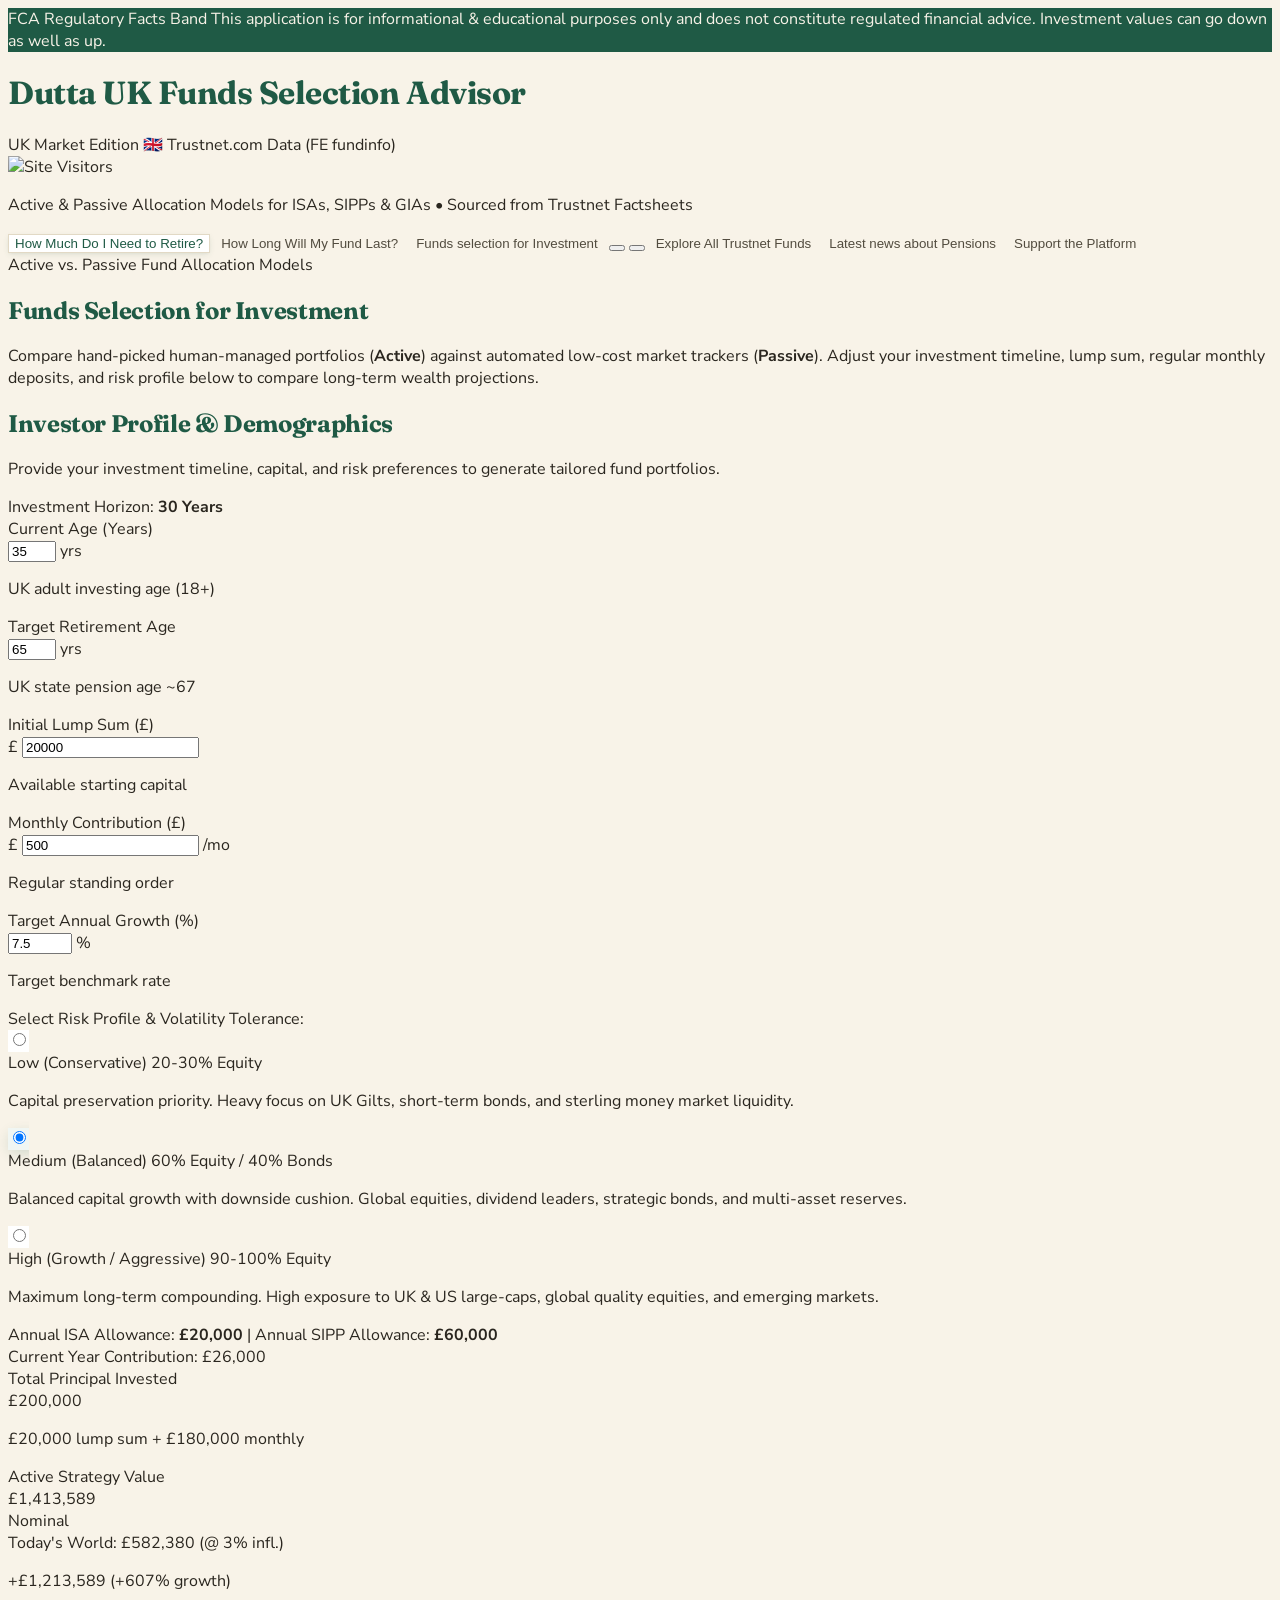
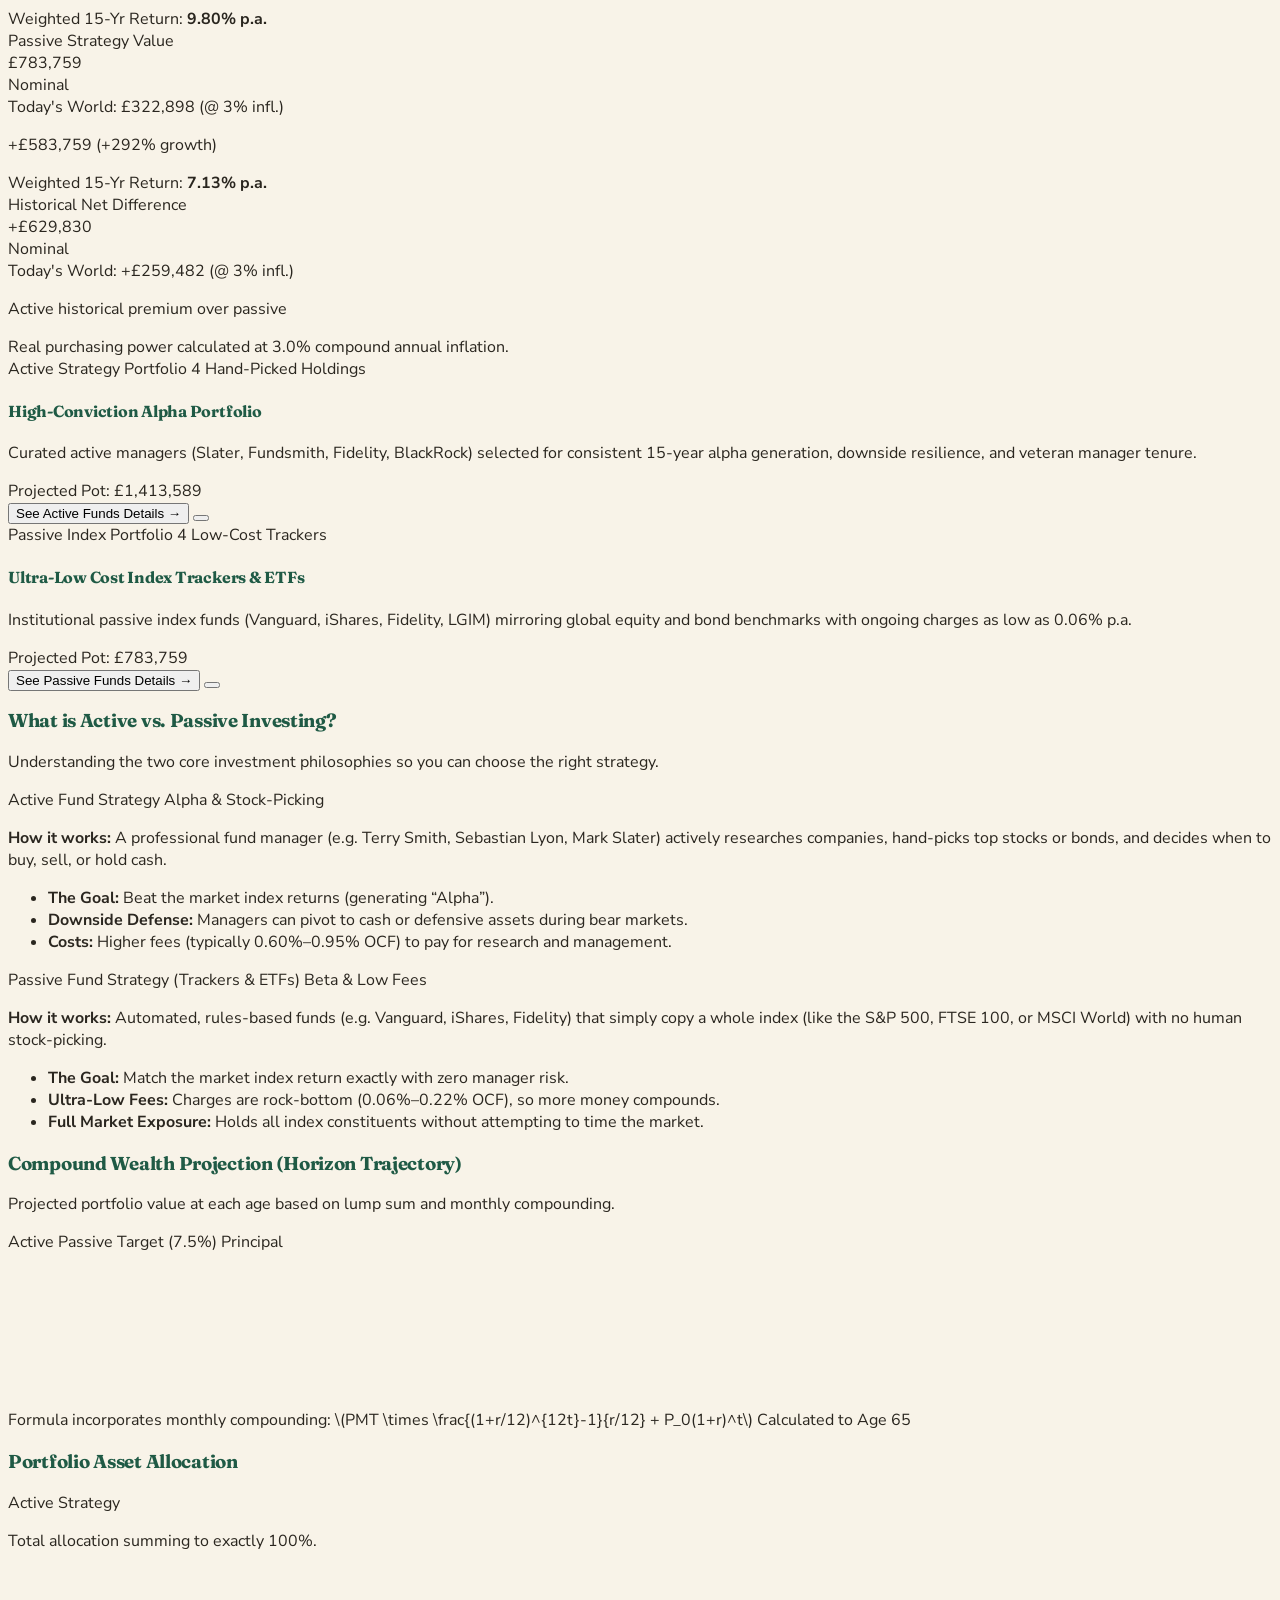
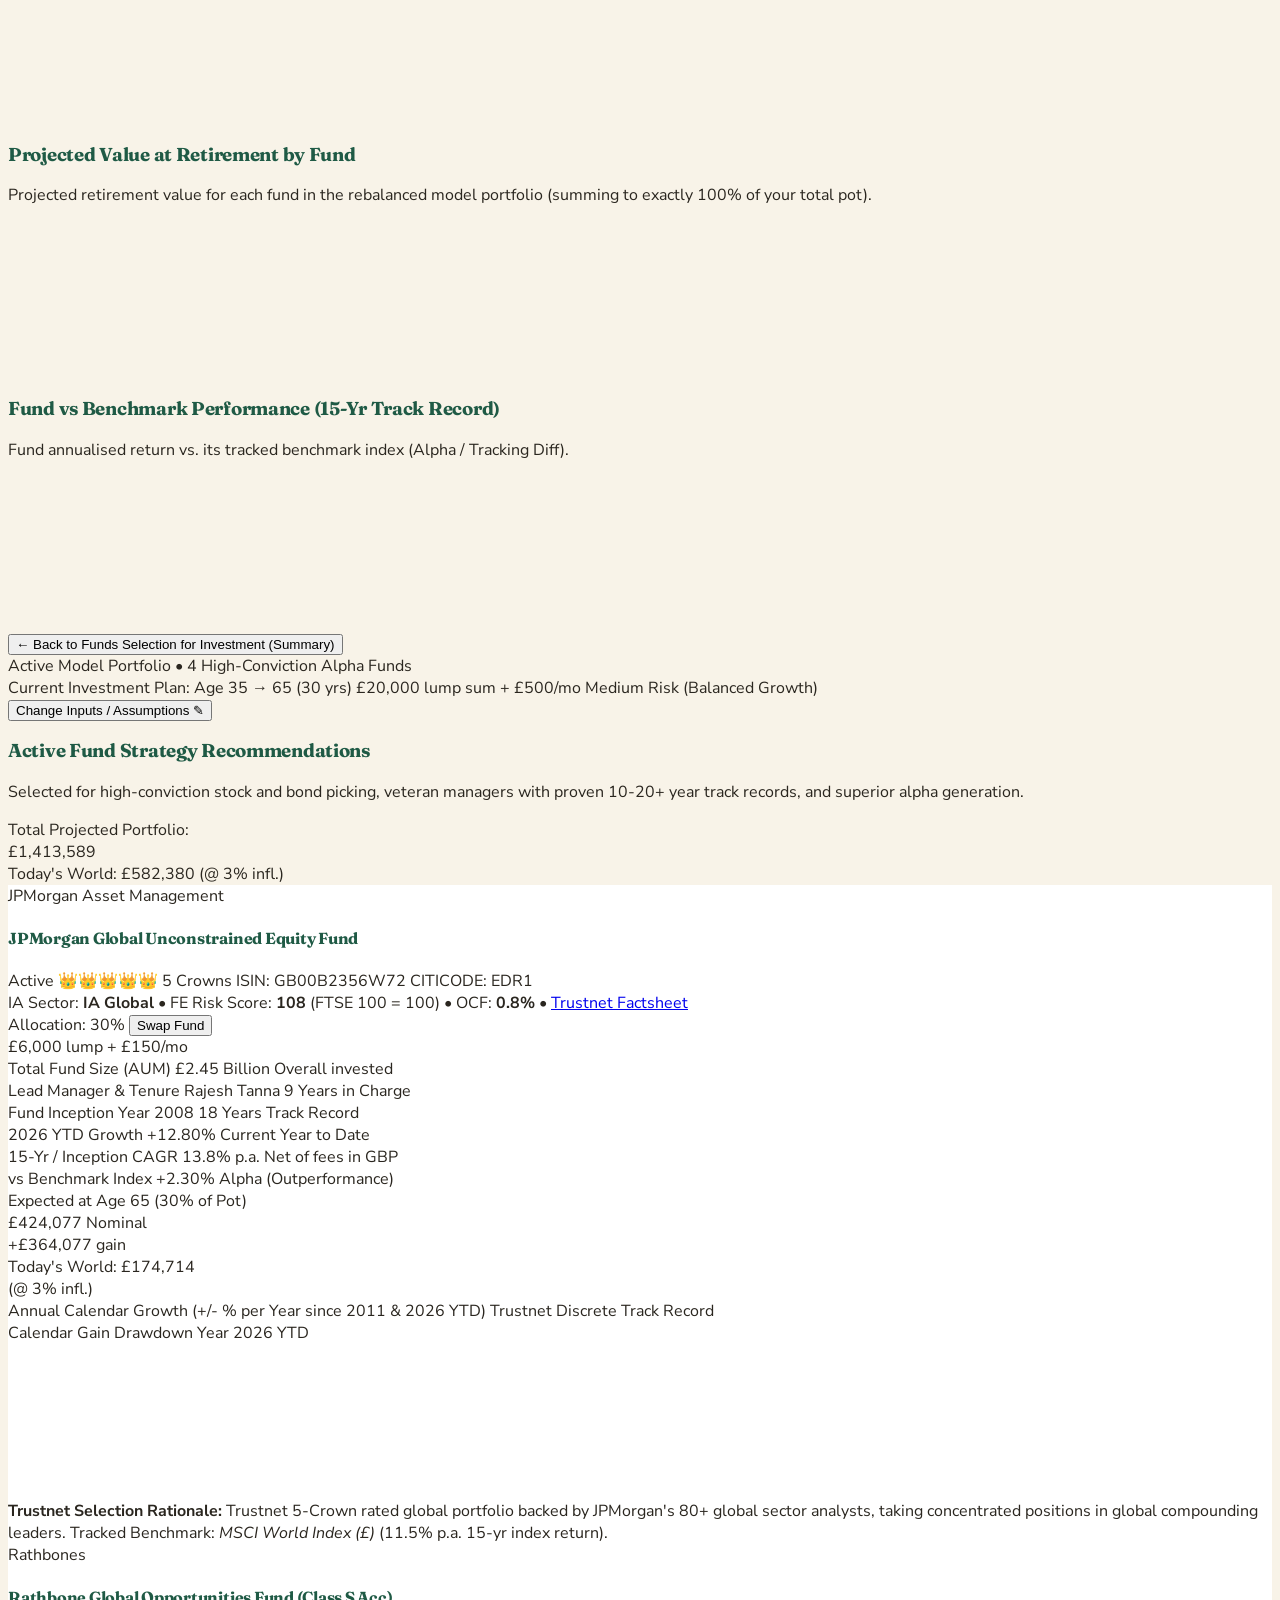
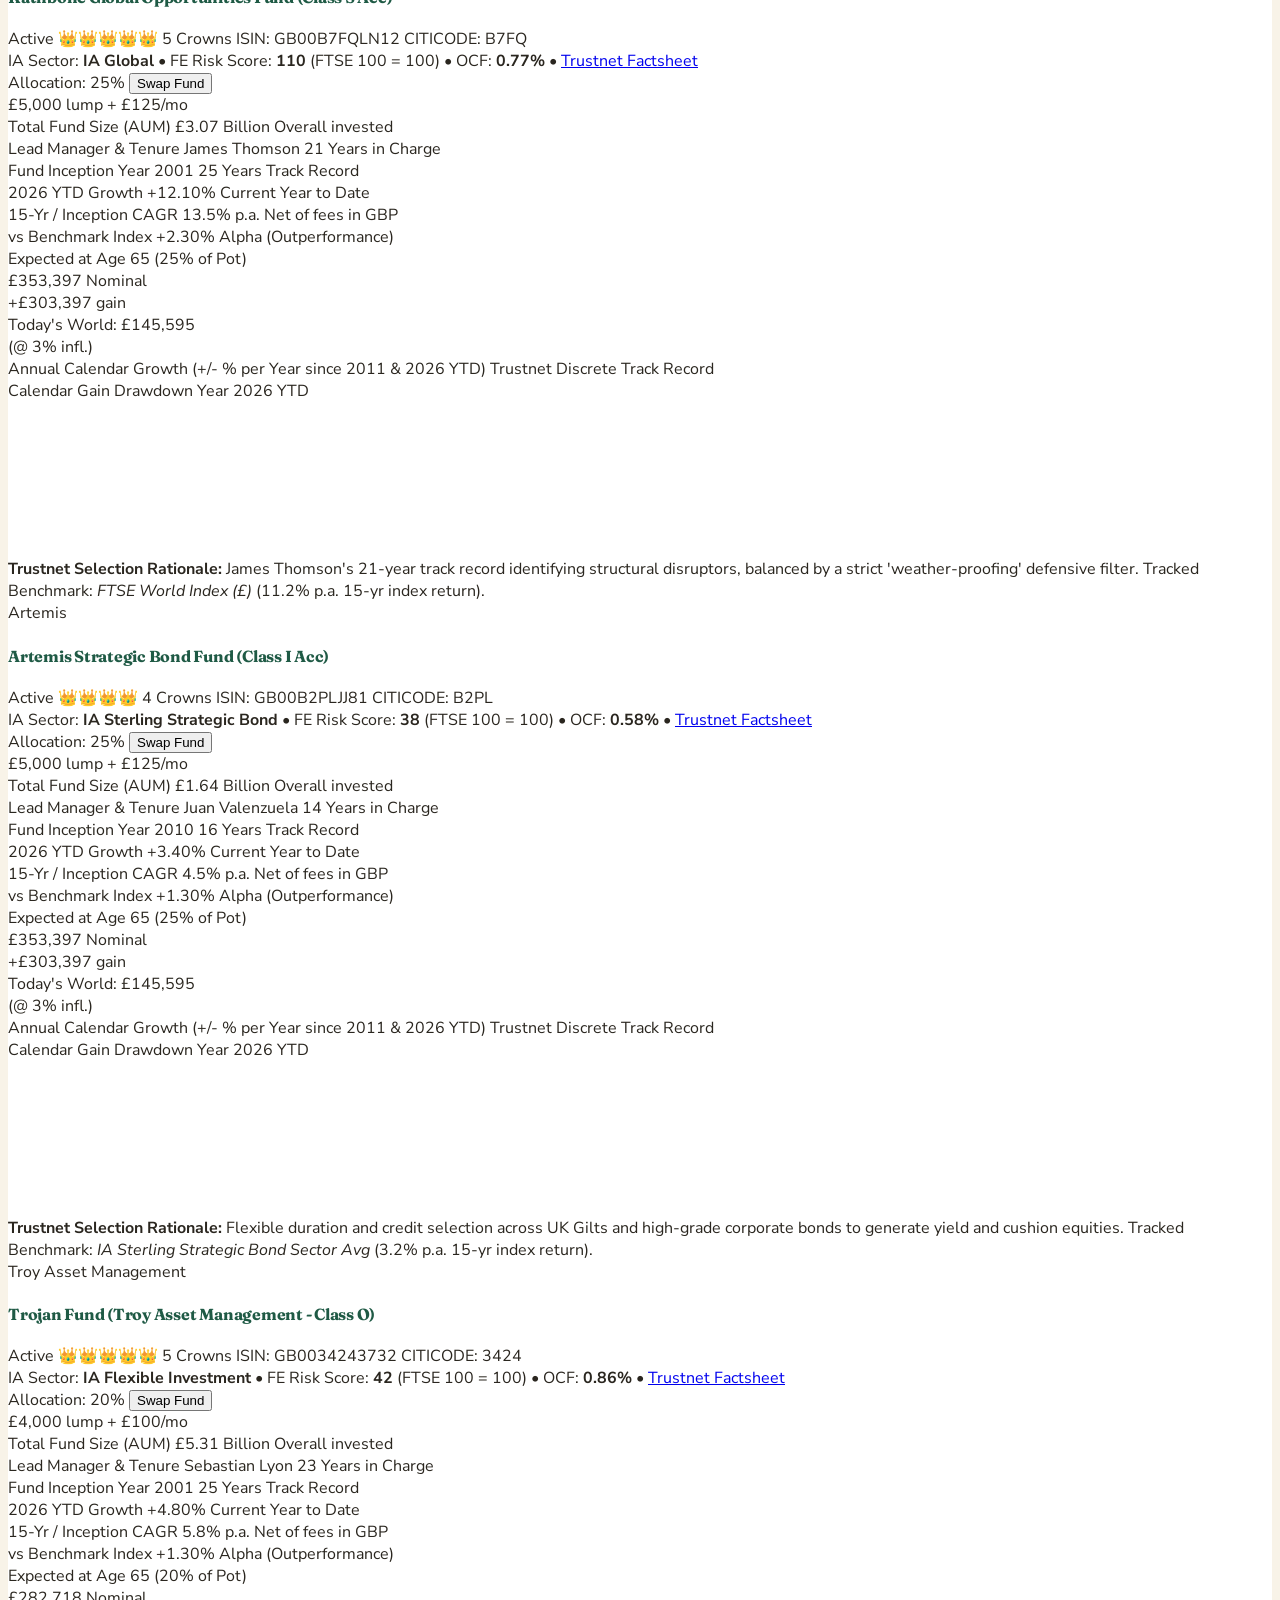
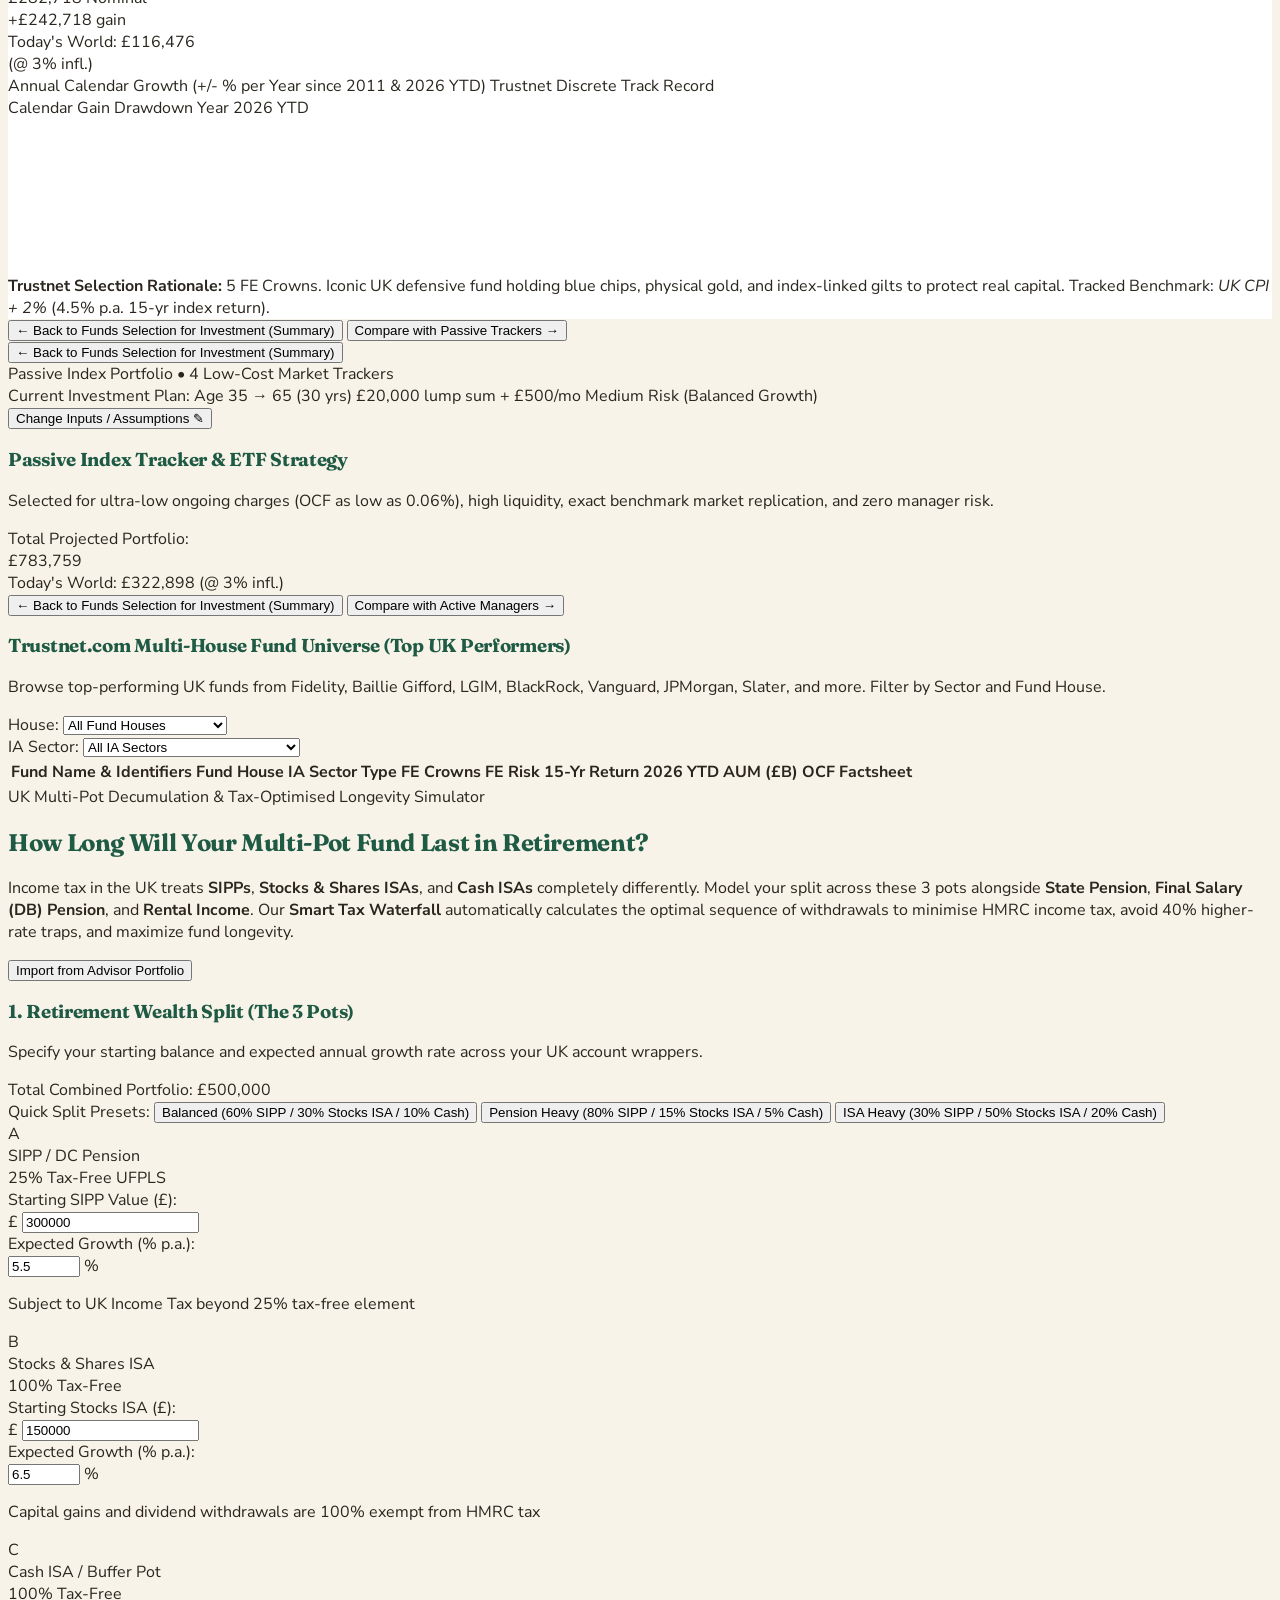
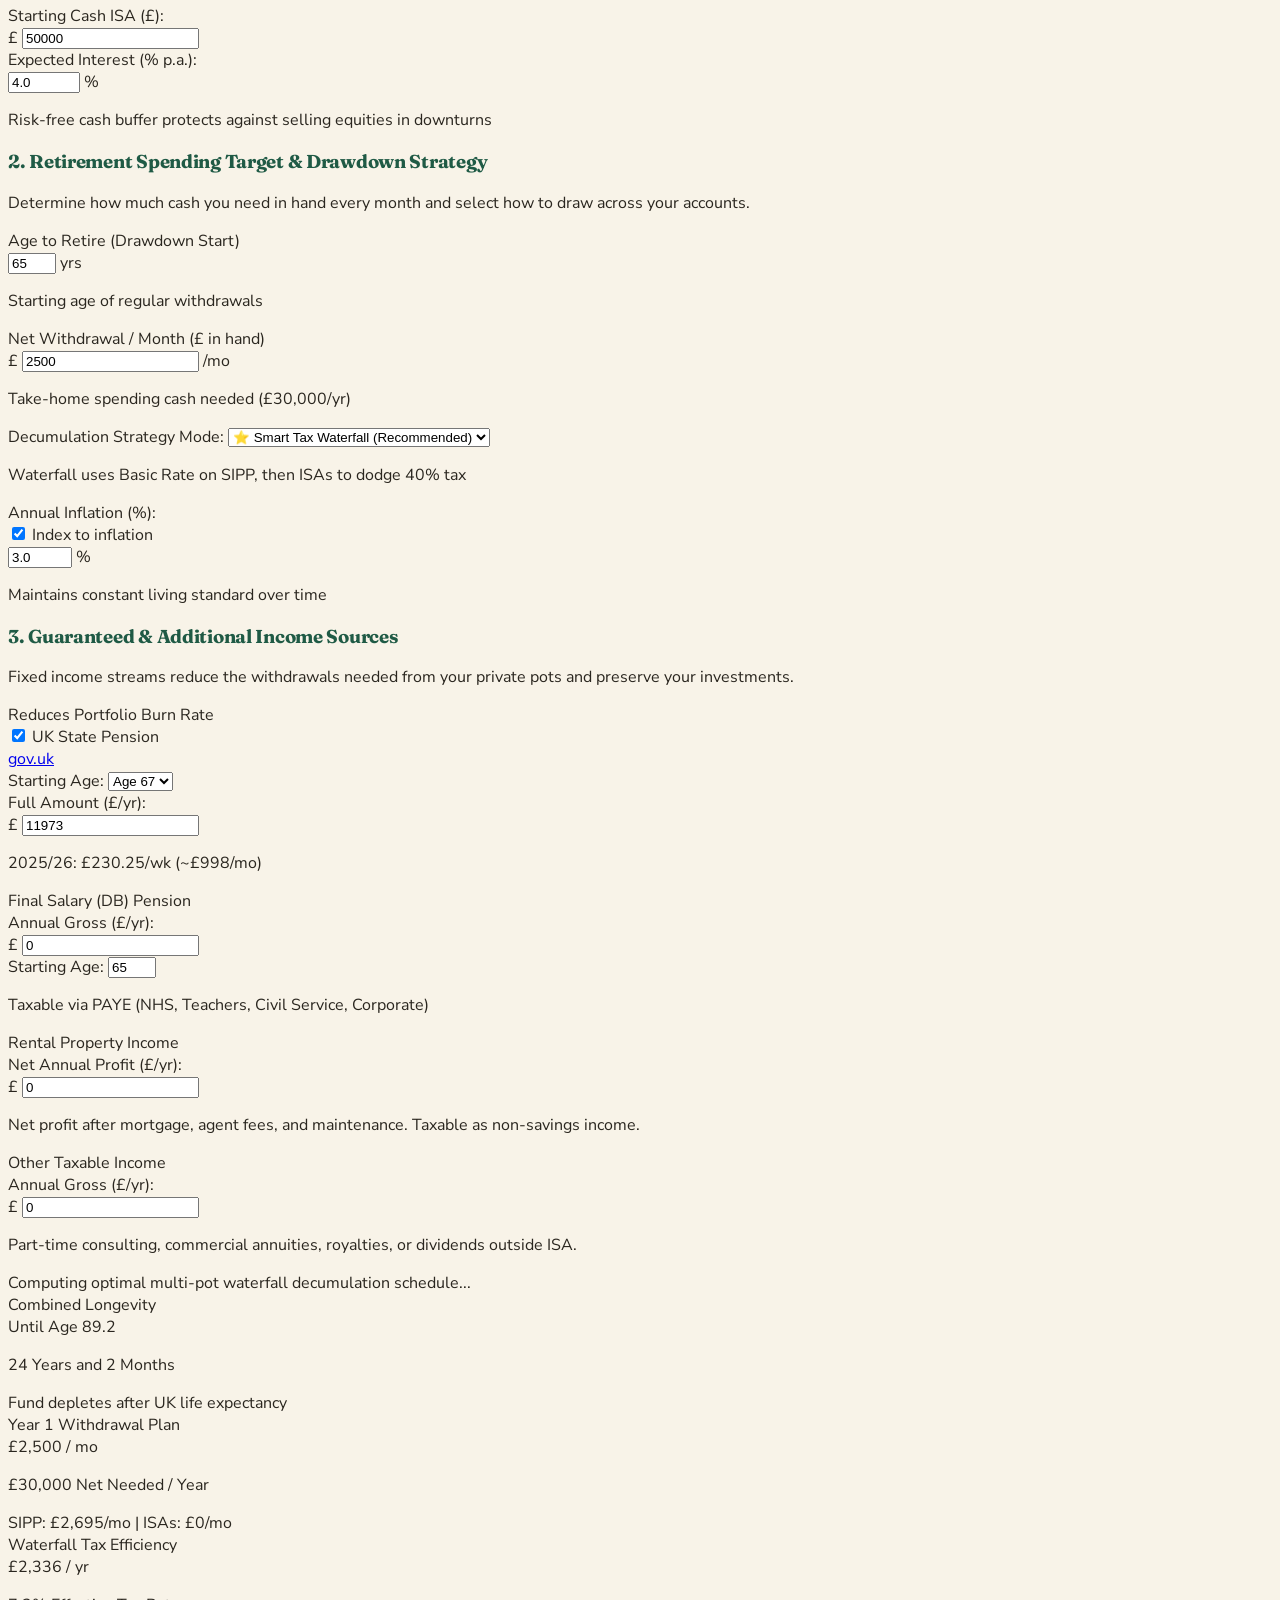
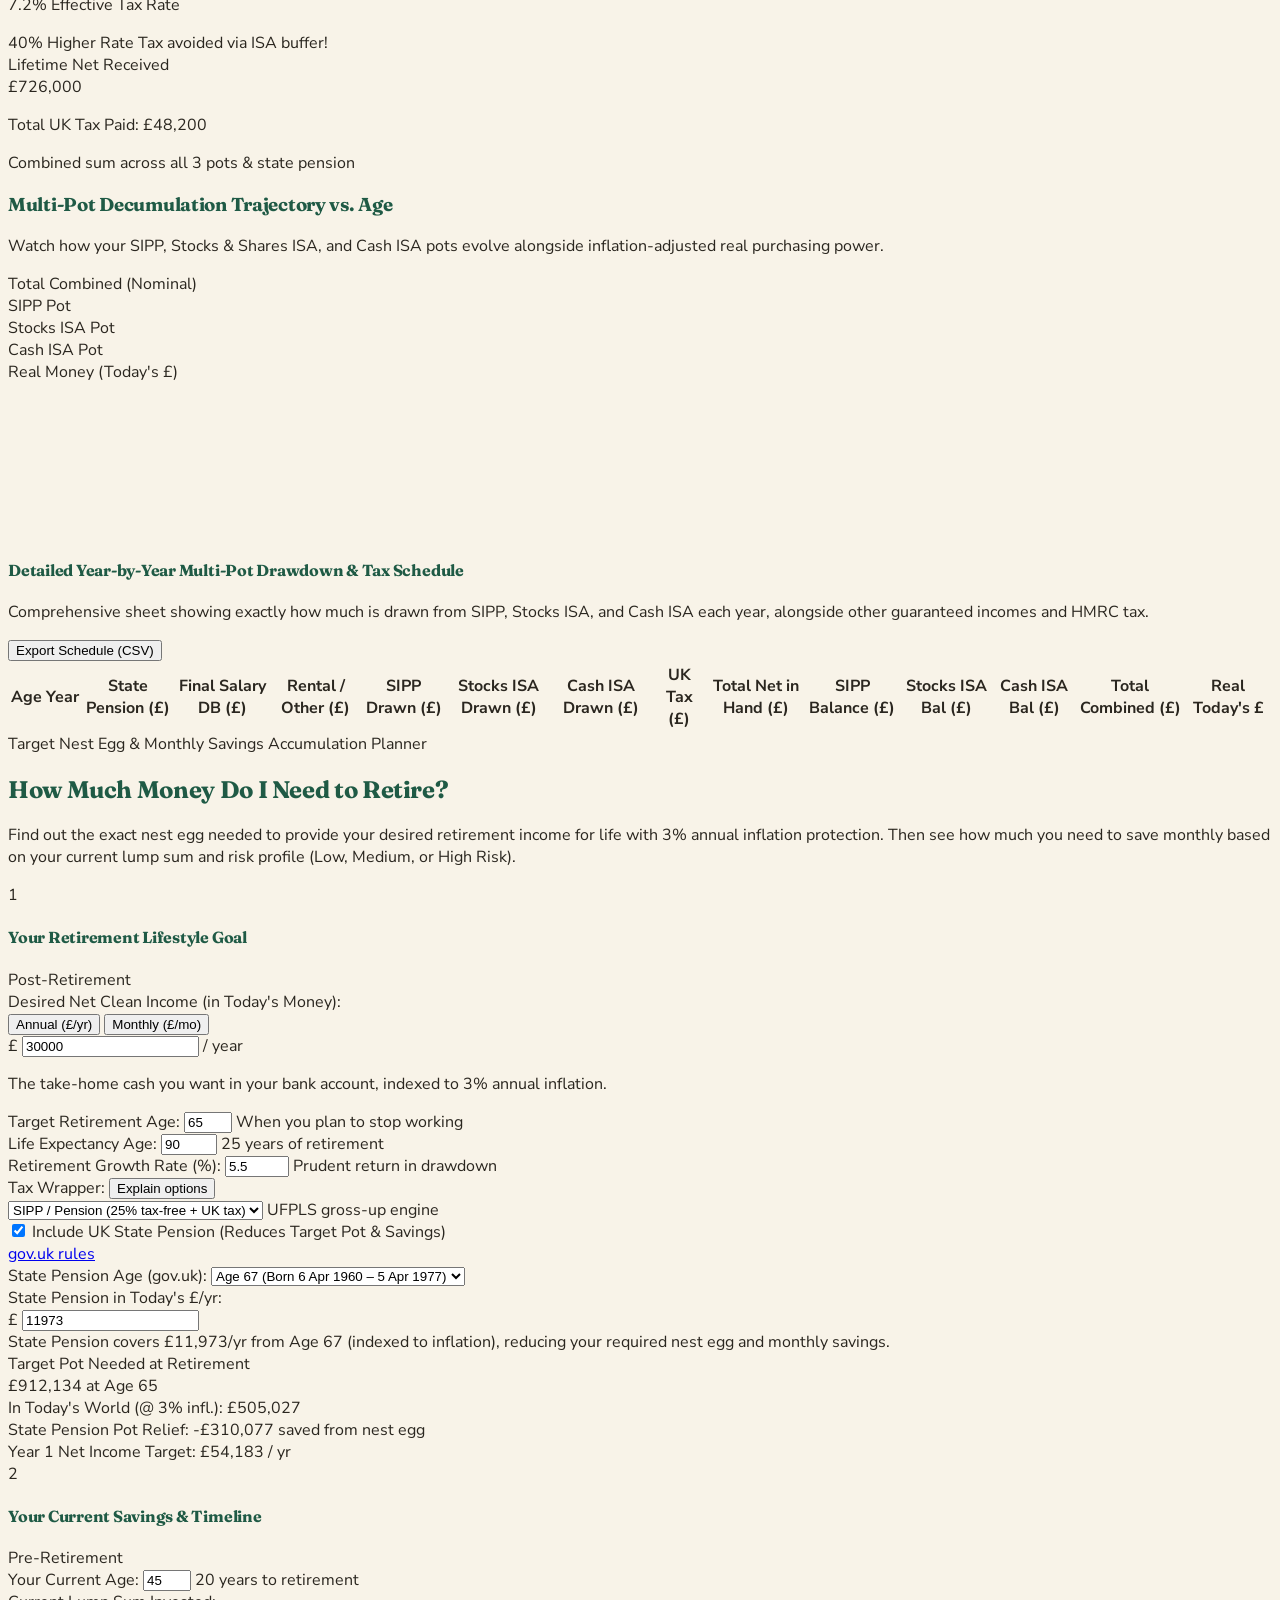
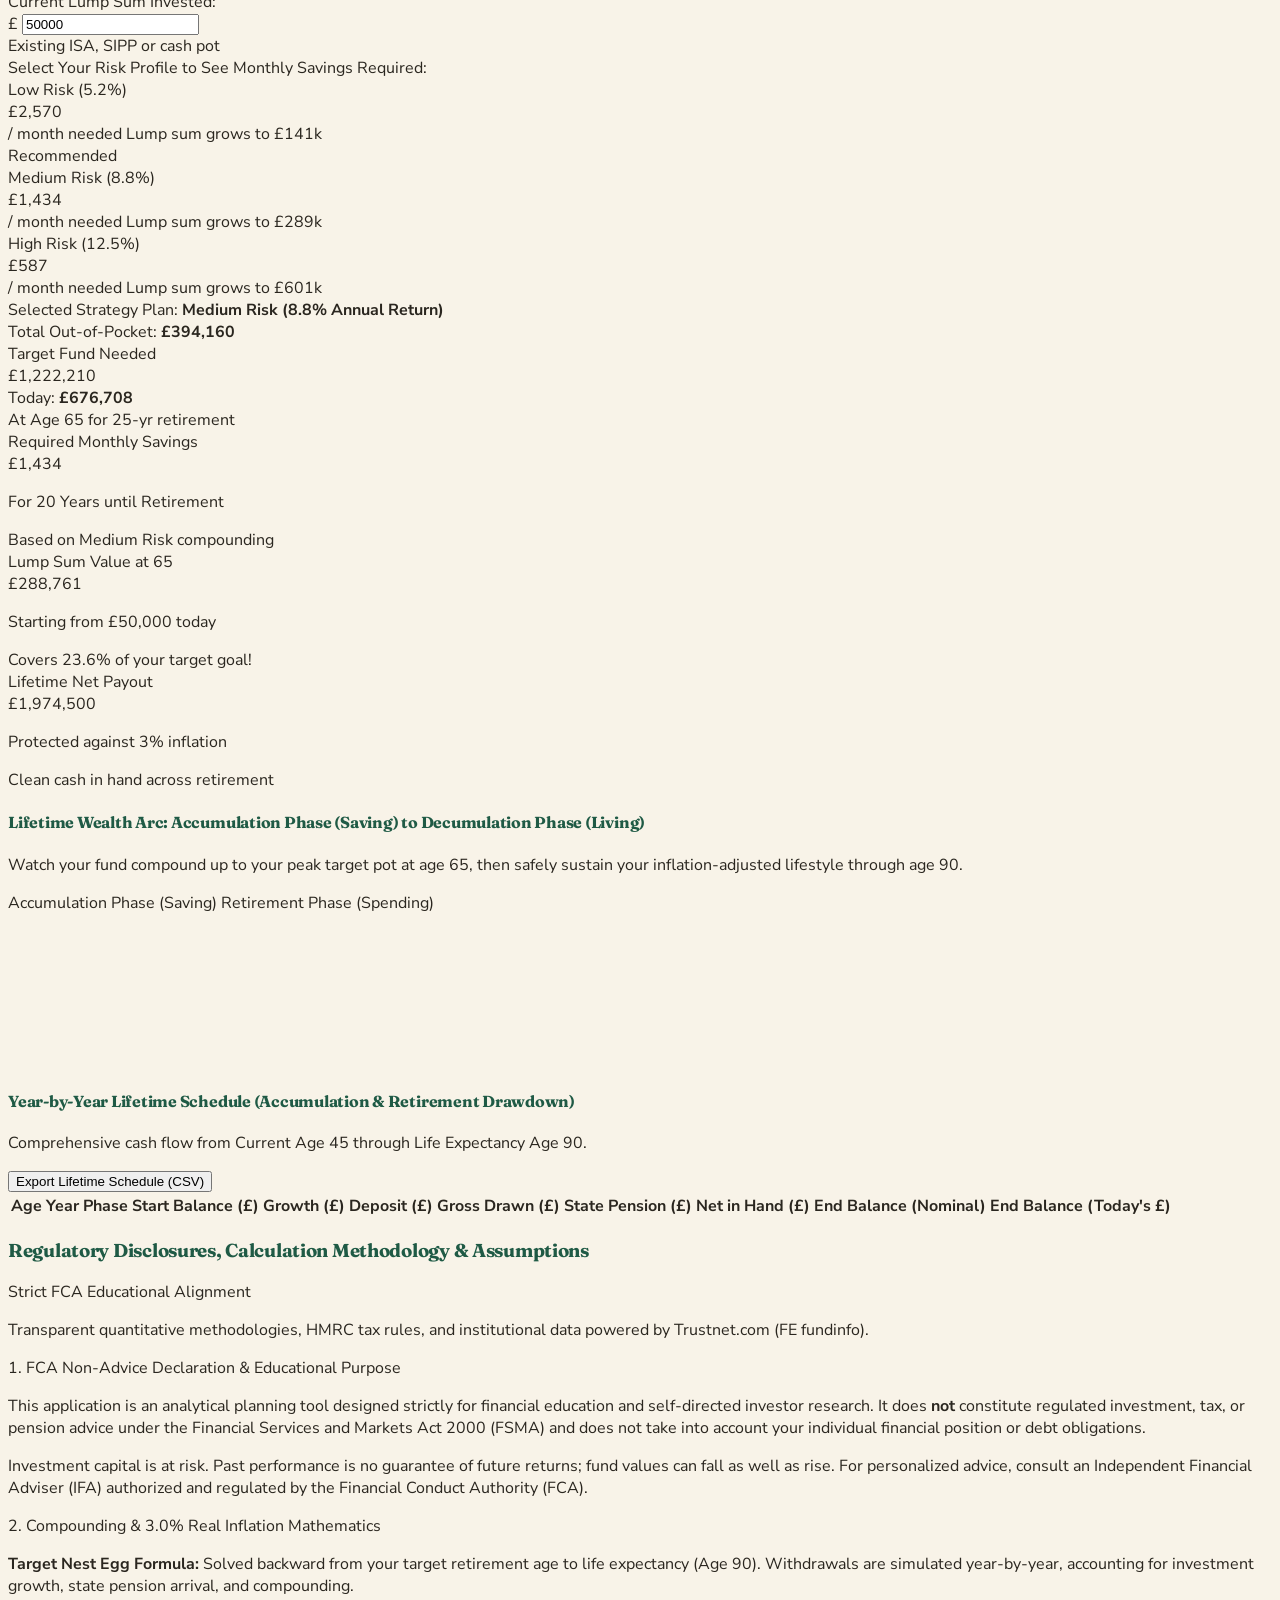
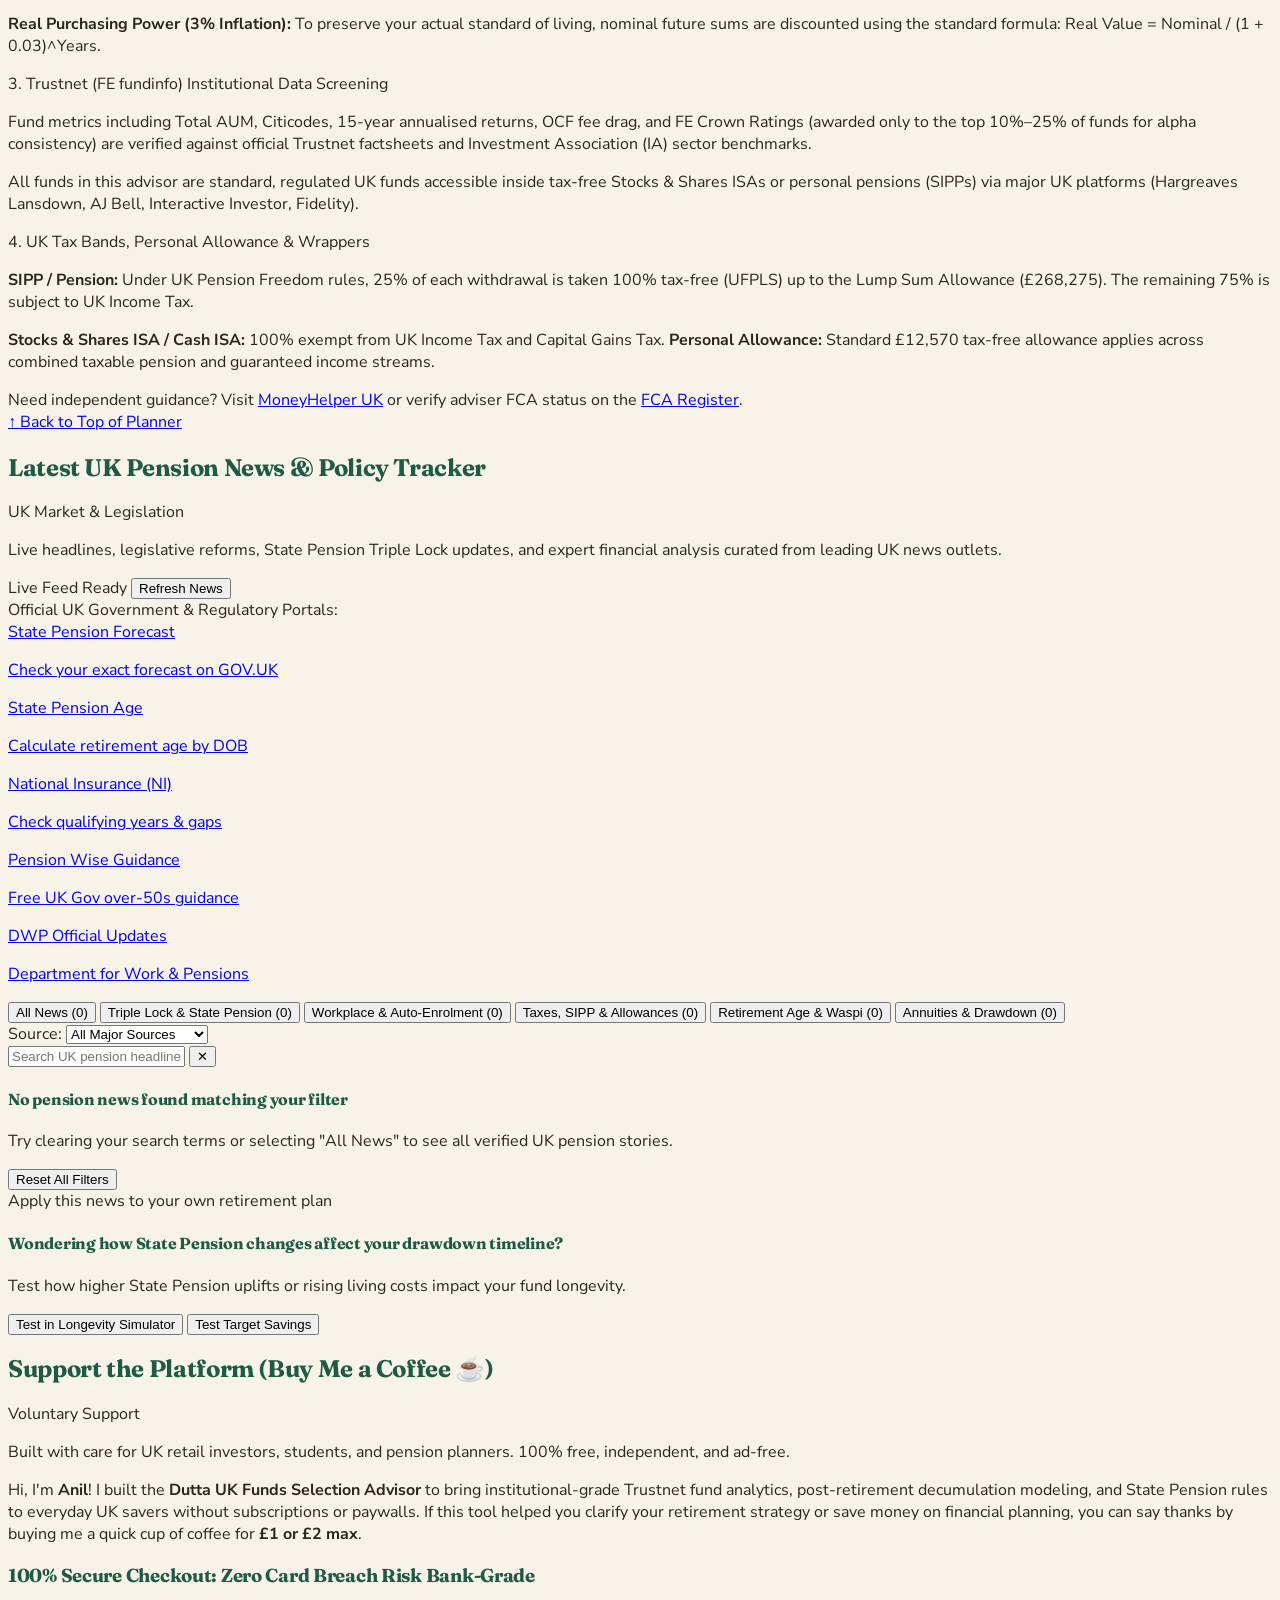
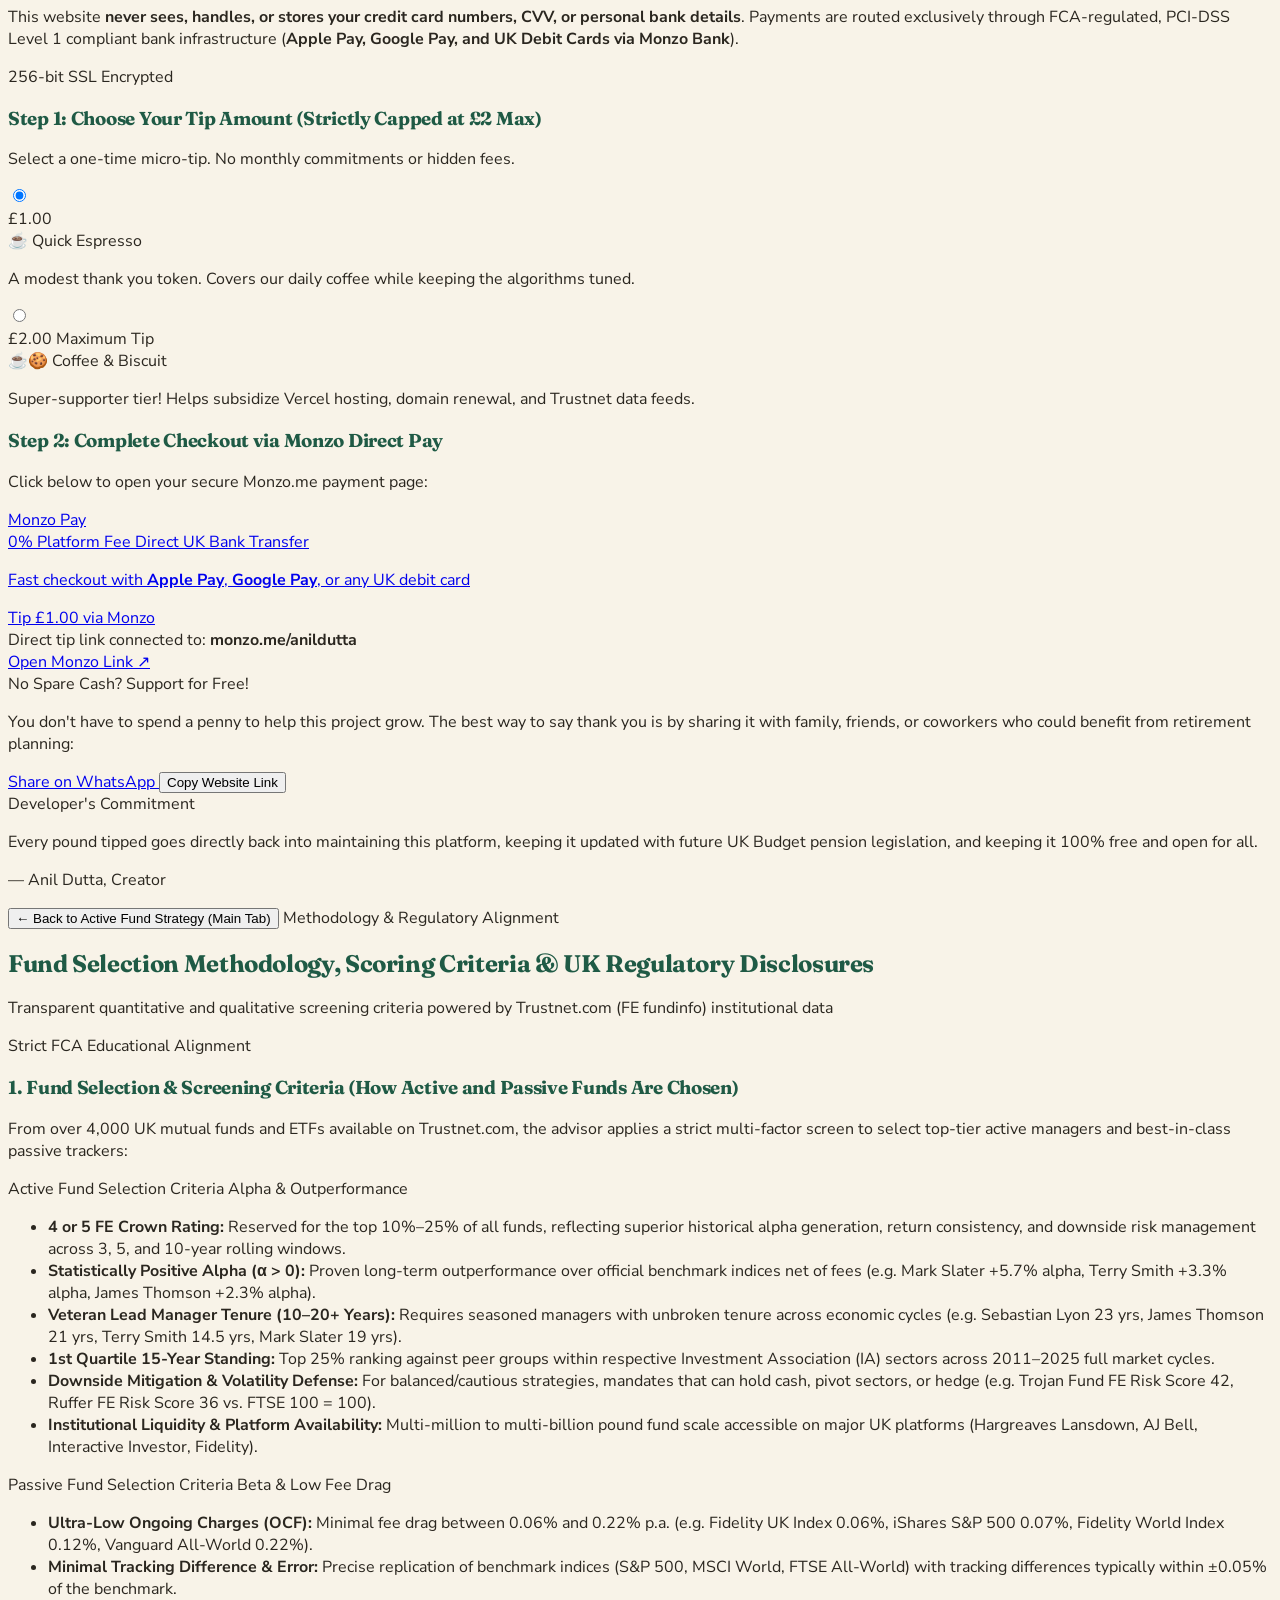
==== commit 97247d43: "Fix investor profile inputs and calculated metrics cards visibility on Funds selection tab" ====
--- a/index.html
+++ b/index.html
@@ -422,6 +422,193 @@
         </div>
       </div>
 
+      <!-- Executive Summary Metric Cards (The 4 Cards from Image 2) -->
+      <div id="section-metrics-summary" class="grid grid-cols-1 sm:grid-cols-2 lg:grid-cols-4 gap-4">
+        
+        <!-- Card 1: Total Capital Contributed -->
+        <div class="bg-white p-5 rounded-2xl border border-slate-200 shadow-sm relative overflow-hidden">
+          <div class="flex items-center justify-between">
+            <span class="text-xs font-semibold text-slate-500 uppercase tracking-wider">Total Principal Invested</span>
+            <div class="w-8 h-8 rounded-lg bg-slate-100 flex items-center justify-center text-slate-700">
+              <i data-lucide="wallet" class="w-4 h-4"></i>
+            </div>
+          </div>
+          <div class="mt-2">
+            <div id="stat-total-contributions" class="text-2xl font-extrabold text-slate-900">£200,000</div>
+            <p id="stat-contributions-breakdown" class="text-xs text-slate-400 mt-1">£20,000 lump sum + £180,000 monthly</p>
+          </div>
+        </div>
+
+        <!-- Card 2: Projected Value (Active Strategy) -->
+        <div class="bg-white p-5 rounded-2xl border border-blue-200 shadow-sm relative overflow-hidden bg-gradient-to-br from-white to-blue-50/40">
+          <div class="flex items-center justify-between">
+            <span class="text-xs font-semibold text-brand-700 uppercase tracking-wider">Active Strategy Value</span>
+            <div class="w-8 h-8 rounded-lg bg-brand-100 flex items-center justify-center text-brand-700">
+              <i data-lucide="award" class="w-4 h-4"></i>
+            </div>
+          </div>
+          <div class="mt-2 space-y-1.5">
+            <div class="flex items-baseline justify-between gap-1 flex-wrap">
+              <div id="stat-active-value" class="text-2xl font-extrabold text-brand-900">£842,500</div>
+              <span class="text-[10px] text-slate-400 font-semibold uppercase">Nominal</span>
+            </div>
+
+            <!-- Real Terms in Today's World (@ 3% inflation) -->
+            <div class="inline-flex items-center gap-1.5 px-2.5 py-1 rounded-lg bg-emerald-50 border border-emerald-200/80 text-xs font-bold text-emerald-900 w-full justify-between">
+              <span class="flex items-center gap-1">
+                <i data-lucide="coins" class="w-3.5 h-3.5 text-emerald-600"></i>
+                <span>Today's World:</span>
+              </span>
+              <span id="stat-active-real-value" class="font-black text-emerald-700">£347,000</span>
+              <span class="text-[10px] font-normal text-slate-500">(@ 3% infl.)</span>
+            </div>
+
+            <p id="stat-active-gain" class="text-xs text-emerald-600 font-semibold pt-0.5">+£642,500 (+321% growth)</p>
+          </div>
+          <div class="mt-2 text-[11px] text-slate-500">
+            Weighted 15-Yr Return: <strong id="stat-active-rate" class="text-slate-800">10.4% p.a.</strong>
+          </div>
+        </div>
+
+        <!-- Card 3: Projected Value (Passive Strategy) -->
+        <div class="bg-white p-5 rounded-2xl border border-teal-200 shadow-sm relative overflow-hidden bg-gradient-to-br from-white to-teal-50/40">
+          <div class="flex items-center justify-between">
+            <span class="text-xs font-semibold text-teal-700 uppercase tracking-wider">Passive Strategy Value</span>
+            <div class="w-8 h-8 rounded-lg bg-teal-100 flex items-center justify-center text-teal-700">
+              <i data-lucide="bar-chart-2" class="w-4 h-4"></i>
+            </div>
+          </div>
+          <div class="mt-2 space-y-1.5">
+            <div class="flex items-baseline justify-between gap-1 flex-wrap">
+              <div id="stat-passive-value" class="text-2xl font-extrabold text-teal-900">£765,400</div>
+              <span class="text-[10px] text-slate-400 font-semibold uppercase">Nominal</span>
+            </div>
+
+            <!-- Real Terms in Today's World (@ 3% inflation) -->
+            <div class="inline-flex items-center gap-1.5 px-2.5 py-1 rounded-lg bg-teal-50 border border-teal-200/80 text-xs font-bold text-teal-900 w-full justify-between">
+              <span class="flex items-center gap-1">
+                <i data-lucide="coins" class="w-3.5 h-3.5 text-teal-600"></i>
+                <span>Today's World:</span>
+              </span>
+              <span id="stat-passive-real-value" class="font-black text-teal-700">£315,000</span>
+              <span class="text-[10px] font-normal text-slate-500">(@ 3% infl.)</span>
+            </div>
+
+            <p id="stat-passive-gain" class="text-xs text-emerald-600 font-semibold pt-0.5">+£565,400 (+282% growth)</p>
+          </div>
+          <div class="mt-2 text-[11px] text-slate-500">
+            Weighted 15-Yr Return: <strong id="stat-passive-rate" class="text-slate-800">8.9% p.a.</strong>
+          </div>
+        </div>
+
+        <!-- Card 4: Active vs Passive Alpha Difference -->
+        <div class="bg-white p-5 rounded-2xl border border-slate-200 shadow-sm relative overflow-hidden">
+          <div class="flex items-center justify-between">
+            <span class="text-xs font-semibold text-slate-500 uppercase tracking-wider">Historical Net Difference</span>
+            <div class="w-8 h-8 rounded-lg bg-purple-100 flex items-center justify-center text-purple-700">
+              <i data-lucide="git-compare" class="w-4 h-4"></i>
+            </div>
+          </div>
+          <div class="mt-2 space-y-1.5">
+            <div class="flex items-baseline justify-between gap-1 flex-wrap">
+              <div id="stat-alpha-difference" class="text-2xl font-extrabold text-purple-900">+£77,100</div>
+              <span class="text-[10px] text-slate-400 font-semibold uppercase">Nominal</span>
+            </div>
+
+            <!-- Real Terms in Today's World (@ 3% inflation) -->
+            <div class="inline-flex items-center gap-1.5 px-2.5 py-1 rounded-lg bg-purple-50 border border-purple-200/80 text-xs font-bold text-purple-900 w-full justify-between">
+              <span class="flex items-center gap-1">
+                <i data-lucide="coins" class="w-3.5 h-3.5 text-purple-600"></i>
+                <span>Today's World:</span>
+              </span>
+              <span id="stat-alpha-real-difference" class="font-black text-purple-700">+£32,000</span>
+              <span class="text-[10px] font-normal text-slate-500">(@ 3% infl.)</span>
+            </div>
+
+            <p id="stat-alpha-subtext" class="text-xs text-slate-500 mt-1">Active historical premium</p>
+          </div>
+          <div class="mt-2 text-[11px] text-slate-400">
+            Real purchasing power calculated at 3.0% compound annual inflation.
+          </div>
+        </div>
+
+      </div>
+
+      <!-- Strategy Gateways to Dedicated Fund Pages -->
+      <div class="grid grid-cols-1 md:grid-cols-2 gap-5 pt-2">
+        
+        <!-- Active Gateway Card -->
+        <div class="bg-white p-5 sm:p-6 rounded-2xl border-2 border-brand-200/90 hover:border-brand-500 shadow-sm transition space-y-4 flex flex-col justify-between">
+          <div class="space-y-2">
+            <div class="flex items-center justify-between">
+              <span class="inline-flex items-center gap-1.5 px-2.5 py-1 rounded-full text-xs font-bold bg-brand-100 text-brand-900 border border-brand-200">
+                <i data-lucide="briefcase" class="w-3.5 h-3.5 text-brand-700"></i>
+                <span>Active Strategy Portfolio</span>
+              </span>
+              <span class="text-xs font-semibold text-slate-500">4 Hand-Picked Holdings</span>
+            </div>
+            <h4 class="text-base font-bold text-[#1F5A45] font-serif">
+              High-Conviction Alpha Portfolio
+            </h4>
+            <p class="text-xs text-[#524C3F] leading-relaxed">
+              Curated active managers (Slater, Fundsmith, Fidelity, BlackRock) selected for consistent 15-year alpha generation, downside resilience, and veteran manager tenure.
+            </p>
+          </div>
+
+          <div class="pt-3 border-t border-slate-100 space-y-3">
+            <div class="flex items-center justify-between text-xs">
+              <span class="text-slate-500">Projected Pot:</span>
+              <span class="font-black text-[#1F5A45] text-sm" id="active-summary-pot-preview">£1,413,589</span>
+            </div>
+            <div class="flex items-center justify-between gap-2">
+              <button type="button" onclick="setTab('active')" class="w-full px-4 py-2.5 rounded-xl bg-[#1F5A45] hover:bg-[#164333] text-white font-bold text-xs flex items-center justify-center gap-2 transition shadow-sm cursor-pointer">
+                <i data-lucide="eye" class="w-4 h-4"></i>
+                <span>See Active Funds Details →</span>
+              </button>
+              <button type="button" onclick="openOptionInNewTab('active')" class="p-2.5 rounded-xl border border-[#E2D9C5] bg-[#FCFAF4] hover:bg-[#EFE8D8] text-[#1F5A45] transition cursor-pointer" title="Open Active Funds in new tab">
+                <i data-lucide="external-link" class="w-4 h-4"></i>
+              </button>
+            </div>
+          </div>
+        </div>
+
+        <!-- Passive Gateway Card -->
+        <div class="bg-white p-5 sm:p-6 rounded-2xl border-2 border-teal-200/90 hover:border-teal-500 shadow-sm transition space-y-4 flex flex-col justify-between">
+          <div class="space-y-2">
+            <div class="flex items-center justify-between">
+              <span class="inline-flex items-center gap-1.5 px-2.5 py-1 rounded-full text-xs font-bold bg-teal-100 text-teal-900 border border-teal-200">
+                <i data-lucide="layers" class="w-3.5 h-3.5 text-teal-700"></i>
+                <span>Passive Index Portfolio</span>
+              </span>
+              <span class="text-xs font-semibold text-slate-500">4 Low-Cost Trackers</span>
+            </div>
+            <h4 class="text-base font-bold text-teal-950 font-serif">
+              Ultra-Low Cost Index Trackers &amp; ETFs
+            </h4>
+            <p class="text-xs text-[#524C3F] leading-relaxed">
+              Institutional passive index funds (Vanguard, iShares, Fidelity, LGIM) mirroring global equity and bond benchmarks with ongoing charges as low as 0.06% p.a.
+            </p>
+          </div>
+
+          <div class="pt-3 border-t border-slate-100 space-y-3">
+            <div class="flex items-center justify-between text-xs">
+              <span class="text-slate-500">Projected Pot:</span>
+              <span class="font-black text-teal-900 text-sm" id="passive-summary-pot-preview">£783,759</span>
+            </div>
+            <div class="flex items-center justify-between gap-2">
+              <button type="button" onclick="setTab('passive')" class="w-full px-4 py-2.5 rounded-xl bg-teal-700 hover:bg-teal-800 text-white font-bold text-xs flex items-center justify-center gap-2 transition shadow-sm cursor-pointer">
+                <i data-lucide="eye" class="w-4 h-4"></i>
+                <span>See Passive Funds Details →</span>
+              </button>
+              <button type="button" onclick="openOptionInNewTab('passive')" class="p-2.5 rounded-xl border border-[#E2D9C5] bg-[#FCFAF4] hover:bg-[#EFE8D8] text-teal-800 transition cursor-pointer" title="Open Passive Funds in new tab">
+                <i data-lucide="external-link" class="w-4 h-4"></i>
+              </button>
+            </div>
+          </div>
+        </div>
+
+      </div>
+
       <!-- What is Active vs. Passive Investing? Educational Explainer -->
       <div class="bg-white rounded-2xl border border-[#E2D9C5] shadow-sm p-6 space-y-5">
         <div class="flex items-center justify-between pb-3 border-b border-[#EFE8D8]">
@@ -495,193 +682,6 @@
         </div>
       </div>
 
-      <!-- Executive Summary Metric Cards (The 4 Cards from Image 2) -->
-      <div id="section-metrics-summary" class="grid grid-cols-1 sm:grid-cols-2 lg:grid-cols-4 gap-4">
-        
-        <!-- Card 1: Total Capital Contributed -->
-        <div class="bg-white p-5 rounded-2xl border border-slate-200 shadow-sm relative overflow-hidden">
-          <div class="flex items-center justify-between">
-            <span class="text-xs font-semibold text-slate-500 uppercase tracking-wider">Total Principal Invested</span>
-            <div class="w-8 h-8 rounded-lg bg-slate-100 flex items-center justify-center text-slate-700">
-              <i data-lucide="wallet" class="w-4 h-4"></i>
-            </div>
-          </div>
-          <div class="mt-2">
-            <div id="stat-total-contributions" class="text-2xl font-extrabold text-slate-900">£200,000</div>
-            <p id="stat-contributions-breakdown" class="text-xs text-slate-400 mt-1">£20,000 lump sum + £180,000 monthly</p>
-          </div>
-        </div>
-
-        <!-- Card 2: Projected Value (Active Strategy) -->
-        <div class="bg-white p-5 rounded-2xl border border-blue-200 shadow-sm relative overflow-hidden bg-gradient-to-br from-white to-blue-50/40">
-          <div class="flex items-center justify-between">
-            <span class="text-xs font-semibold text-brand-700 uppercase tracking-wider">Active Strategy Value</span>
-            <div class="w-8 h-8 rounded-lg bg-brand-100 flex items-center justify-center text-brand-700">
-              <i data-lucide="award" class="w-4 h-4"></i>
-            </div>
-          </div>
-          <div class="mt-2 space-y-1.5">
-            <div class="flex items-baseline justify-between gap-1 flex-wrap">
-              <div id="stat-active-value" class="text-2xl font-extrabold text-brand-900">£842,500</div>
-              <span class="text-[10px] text-slate-400 font-semibold uppercase">Nominal</span>
-            </div>
-
-            <!-- Real Terms in Today's World (@ 3% inflation) -->
-            <div class="inline-flex items-center gap-1.5 px-2.5 py-1 rounded-lg bg-emerald-50 border border-emerald-200/80 text-xs font-bold text-emerald-900 w-full justify-between">
-              <span class="flex items-center gap-1">
-                <i data-lucide="coins" class="w-3.5 h-3.5 text-emerald-600"></i>
-                <span>Today's World:</span>
-              </span>
-              <span id="stat-active-real-value" class="font-black text-emerald-700">£347,000</span>
-              <span class="text-[10px] font-normal text-slate-500">(@ 3% infl.)</span>
-            </div>
-
-            <p id="stat-active-gain" class="text-xs text-emerald-600 font-semibold pt-0.5">+£642,500 (+321% growth)</p>
-          </div>
-          <div class="mt-2 text-[11px] text-slate-500">
-            Weighted 15-Yr Return: <strong id="stat-active-rate" class="text-slate-800">10.4% p.a.</strong>
-          </div>
-        </div>
-
-        <!-- Card 3: Projected Value (Passive Strategy) -->
-        <div class="bg-white p-5 rounded-2xl border border-teal-200 shadow-sm relative overflow-hidden bg-gradient-to-br from-white to-teal-50/40">
-          <div class="flex items-center justify-between">
-            <span class="text-xs font-semibold text-teal-700 uppercase tracking-wider">Passive Strategy Value</span>
-            <div class="w-8 h-8 rounded-lg bg-teal-100 flex items-center justify-center text-teal-700">
-              <i data-lucide="bar-chart-2" class="w-4 h-4"></i>
-            </div>
-          </div>
-          <div class="mt-2 space-y-1.5">
-            <div class="flex items-baseline justify-between gap-1 flex-wrap">
-              <div id="stat-passive-value" class="text-2xl font-extrabold text-teal-900">£765,400</div>
-              <span class="text-[10px] text-slate-400 font-semibold uppercase">Nominal</span>
-            </div>
-
-            <!-- Real Terms in Today's World (@ 3% inflation) -->
-            <div class="inline-flex items-center gap-1.5 px-2.5 py-1 rounded-lg bg-teal-50 border border-teal-200/80 text-xs font-bold text-teal-900 w-full justify-between">
-              <span class="flex items-center gap-1">
-                <i data-lucide="coins" class="w-3.5 h-3.5 text-teal-600"></i>
-                <span>Today's World:</span>
-              </span>
-              <span id="stat-passive-real-value" class="font-black text-teal-700">£315,000</span>
-              <span class="text-[10px] font-normal text-slate-500">(@ 3% infl.)</span>
-            </div>
-
-            <p id="stat-passive-gain" class="text-xs text-emerald-600 font-semibold pt-0.5">+£565,400 (+282% growth)</p>
-          </div>
-          <div class="mt-2 text-[11px] text-slate-500">
-            Weighted 15-Yr Return: <strong id="stat-passive-rate" class="text-slate-800">8.9% p.a.</strong>
-          </div>
-        </div>
-
-        <!-- Card 4: Active vs Passive Alpha Difference -->
-        <div class="bg-white p-5 rounded-2xl border border-slate-200 shadow-sm relative overflow-hidden">
-          <div class="flex items-center justify-between">
-            <span class="text-xs font-semibold text-slate-500 uppercase tracking-wider">Historical Net Difference</span>
-            <div class="w-8 h-8 rounded-lg bg-purple-100 flex items-center justify-center text-purple-700">
-              <i data-lucide="git-compare" class="w-4 h-4"></i>
-            </div>
-          </div>
-          <div class="mt-2 space-y-1.5">
-            <div class="flex items-baseline justify-between gap-1 flex-wrap">
-              <div id="stat-alpha-difference" class="text-2xl font-extrabold text-purple-900">+£77,100</div>
-              <span class="text-[10px] text-slate-400 font-semibold uppercase">Nominal</span>
-            </div>
-
-            <!-- Real Terms in Today's World (@ 3% inflation) -->
-            <div class="inline-flex items-center gap-1.5 px-2.5 py-1 rounded-lg bg-purple-50 border border-purple-200/80 text-xs font-bold text-purple-900 w-full justify-between">
-              <span class="flex items-center gap-1">
-                <i data-lucide="coins" class="w-3.5 h-3.5 text-purple-600"></i>
-                <span>Today's World:</span>
-              </span>
-              <span id="stat-alpha-real-difference" class="font-black text-purple-700">+£32,000</span>
-              <span class="text-[10px] font-normal text-slate-500">(@ 3% infl.)</span>
-            </div>
-
-            <p id="stat-alpha-subtext" class="text-xs text-slate-500 mt-1">Active historical premium</p>
-          </div>
-          <div class="mt-2 text-[11px] text-slate-400">
-            Real purchasing power calculated at 3.0% compound annual inflation.
-          </div>
-        </div>
-
-      </div>
-
-      <!-- Strategy Gateways to Dedicated Fund Pages -->
-      <div class="grid grid-cols-1 md:grid-cols-2 gap-5 pt-2">
-        
-        <!-- Active Gateway Card -->
-        <div class="bg-white p-5 sm:p-6 rounded-2xl border-2 border-brand-200/90 hover:border-brand-500 shadow-sm transition space-y-4 flex flex-col justify-between">
-          <div class="space-y-2">
-            <div class="flex items-center justify-between">
-              <span class="inline-flex items-center gap-1.5 px-2.5 py-1 rounded-full text-xs font-bold bg-brand-100 text-brand-900 border border-brand-200">
-                <i data-lucide="briefcase" class="w-3.5 h-3.5 text-brand-700"></i>
-                <span>Active Strategy Portfolio</span>
-              </span>
-              <span class="text-xs font-semibold text-slate-500">4 Hand-Picked Holdings</span>
-            </div>
-            <h4 class="text-base font-bold text-[#1F5A45] font-serif">
-              High-Conviction Alpha Portfolio
-            </h4>
-            <p class="text-xs text-[#524C3F] leading-relaxed">
-              Curated active managers (Slater, Fundsmith, Fidelity, BlackRock) selected for consistent 15-year alpha generation, downside resilience, and veteran manager tenure.
-            </p>
-          </div>
-
-          <div class="pt-3 border-t border-slate-100 space-y-3">
-            <div class="flex items-center justify-between text-xs">
-              <span class="text-slate-500">Projected Pot:</span>
-              <span class="font-black text-[#1F5A45] text-sm" id="active-summary-pot-preview">£1,413,589</span>
-            </div>
-            <div class="flex items-center justify-between gap-2">
-              <button type="button" onclick="setTab('active')" class="w-full px-4 py-2.5 rounded-xl bg-[#1F5A45] hover:bg-[#164333] text-white font-bold text-xs flex items-center justify-center gap-2 transition shadow-sm cursor-pointer">
-                <i data-lucide="eye" class="w-4 h-4"></i>
-                <span>See Active Funds Details →</span>
-              </button>
-              <button type="button" onclick="openOptionInNewTab('active')" class="p-2.5 rounded-xl border border-[#E2D9C5] bg-[#FCFAF4] hover:bg-[#EFE8D8] text-[#1F5A45] transition cursor-pointer" title="Open Active Funds in new tab">
-                <i data-lucide="external-link" class="w-4 h-4"></i>
-              </button>
-            </div>
-          </div>
-        </div>
-
-        <!-- Passive Gateway Card -->
-        <div class="bg-white p-5 sm:p-6 rounded-2xl border-2 border-teal-200/90 hover:border-teal-500 shadow-sm transition space-y-4 flex flex-col justify-between">
-          <div class="space-y-2">
-            <div class="flex items-center justify-between">
-              <span class="inline-flex items-center gap-1.5 px-2.5 py-1 rounded-full text-xs font-bold bg-teal-100 text-teal-900 border border-teal-200">
-                <i data-lucide="layers" class="w-3.5 h-3.5 text-teal-700"></i>
-                <span>Passive Index Portfolio</span>
-              </span>
-              <span class="text-xs font-semibold text-slate-500">4 Low-Cost Trackers</span>
-            </div>
-            <h4 class="text-base font-bold text-teal-950 font-serif">
-              Ultra-Low Cost Index Trackers &amp; ETFs
-            </h4>
-            <p class="text-xs text-[#524C3F] leading-relaxed">
-              Institutional passive index funds (Vanguard, iShares, Fidelity, LGIM) mirroring global equity and bond benchmarks with ongoing charges as low as 0.06% p.a.
-            </p>
-          </div>
-
-          <div class="pt-3 border-t border-slate-100 space-y-3">
-            <div class="flex items-center justify-between text-xs">
-              <span class="text-slate-500">Projected Pot:</span>
-              <span class="font-black text-teal-900 text-sm" id="passive-summary-pot-preview">£783,759</span>
-            </div>
-            <div class="flex items-center justify-between gap-2">
-              <button type="button" onclick="setTab('passive')" class="w-full px-4 py-2.5 rounded-xl bg-teal-700 hover:bg-teal-800 text-white font-bold text-xs flex items-center justify-center gap-2 transition shadow-sm cursor-pointer">
-                <i data-lucide="eye" class="w-4 h-4"></i>
-                <span>See Passive Funds Details →</span>
-              </button>
-              <button type="button" onclick="openOptionInNewTab('passive')" class="p-2.5 rounded-xl border border-[#E2D9C5] bg-[#FCFAF4] hover:bg-[#EFE8D8] text-teal-800 transition cursor-pointer" title="Open Passive Funds in new tab">
-                <i data-lucide="external-link" class="w-4 h-4"></i>
-              </button>
-            </div>
-          </div>
-        </div>
-
-      </div>
-
     </section>
 
     <!-- Interactive Visual Graphs Section -->
@@ -789,6 +789,23 @@
         </div>
       </div>
 
+      <!-- Current Investment Assumptions Pill Strip -->
+      <div class="bg-white p-3.5 rounded-xl border border-brand-200/90 shadow-xs flex flex-wrap items-center justify-between gap-3 text-xs">
+        <div class="flex items-center gap-2 flex-wrap text-slate-700">
+          <span class="font-bold text-[#1F5A45] flex items-center gap-1.5">
+            <i data-lucide="sliders" class="w-4 h-4 text-[#1F5A45]"></i>
+            <span>Current Investment Plan:</span>
+          </span>
+          <span class="px-2.5 py-1 rounded-lg bg-brand-50 border border-brand-200 text-brand-900 font-semibold" id="active-summary-age-pill">Age 35 → 65 (30 yrs)</span>
+          <span class="px-2.5 py-1 rounded-lg bg-brand-50 border border-brand-200 text-brand-900 font-semibold" id="active-summary-contributions-pill">£20,000 lump sum + £500/mo</span>
+          <span class="px-2.5 py-1 rounded-lg bg-brand-50 border border-brand-200 text-brand-900 font-semibold" id="active-summary-risk-pill">Medium Risk (Balanced Growth)</span>
+        </div>
+        <button type="button" onclick="setTab('funds')" class="inline-flex items-center gap-1 font-bold text-[#1F5A45] hover:text-[#E9774F] transition cursor-pointer text-xs">
+          <i data-lucide="edit-3" class="w-3.5 h-3.5"></i>
+          <span>Change Inputs / Assumptions ✎</span>
+        </button>
+      </div>
+
       <div class="flex flex-wrap items-center justify-between gap-3 bg-brand-50/60 p-4 rounded-xl border border-brand-200/80">
         <div>
           <h3 class="text-base font-bold text-slate-900 flex items-center gap-2">
@@ -843,6 +860,23 @@
           <span class="hidden sm:inline text-slate-400">•</span>
           <span class="hidden sm:inline font-semibold">4 Low-Cost Market Trackers</span>
         </div>
+      </div>
+
+      <!-- Current Investment Assumptions Pill Strip -->
+      <div class="bg-white p-3.5 rounded-xl border border-teal-200/90 shadow-xs flex flex-wrap items-center justify-between gap-3 text-xs">
+        <div class="flex items-center gap-2 flex-wrap text-slate-700">
+          <span class="font-bold text-teal-900 flex items-center gap-1.5">
+            <i data-lucide="sliders" class="w-4 h-4 text-teal-700"></i>
+            <span>Current Investment Plan:</span>
+          </span>
+          <span class="px-2.5 py-1 rounded-lg bg-teal-50 border border-teal-200 text-teal-900 font-semibold" id="passive-summary-age-pill">Age 35 → 65 (30 yrs)</span>
+          <span class="px-2.5 py-1 rounded-lg bg-teal-50 border border-teal-200 text-teal-900 font-semibold" id="passive-summary-contributions-pill">£20,000 lump sum + £500/mo</span>
+          <span class="px-2.5 py-1 rounded-lg bg-teal-50 border border-teal-200 text-teal-900 font-semibold" id="passive-summary-risk-pill">Medium Risk (Balanced Growth)</span>
+        </div>
+        <button type="button" onclick="setTab('funds')" class="inline-flex items-center gap-1 font-bold text-teal-800 hover:text-[#E9774F] transition cursor-pointer text-xs">
+          <i data-lucide="edit-3" class="w-3.5 h-3.5"></i>
+          <span>Change Inputs / Assumptions ✎</span>
+        </button>
       </div>
 
       <div class="flex flex-wrap items-center justify-between gap-3 bg-teal-50/60 p-4 rounded-xl border border-teal-200/80">
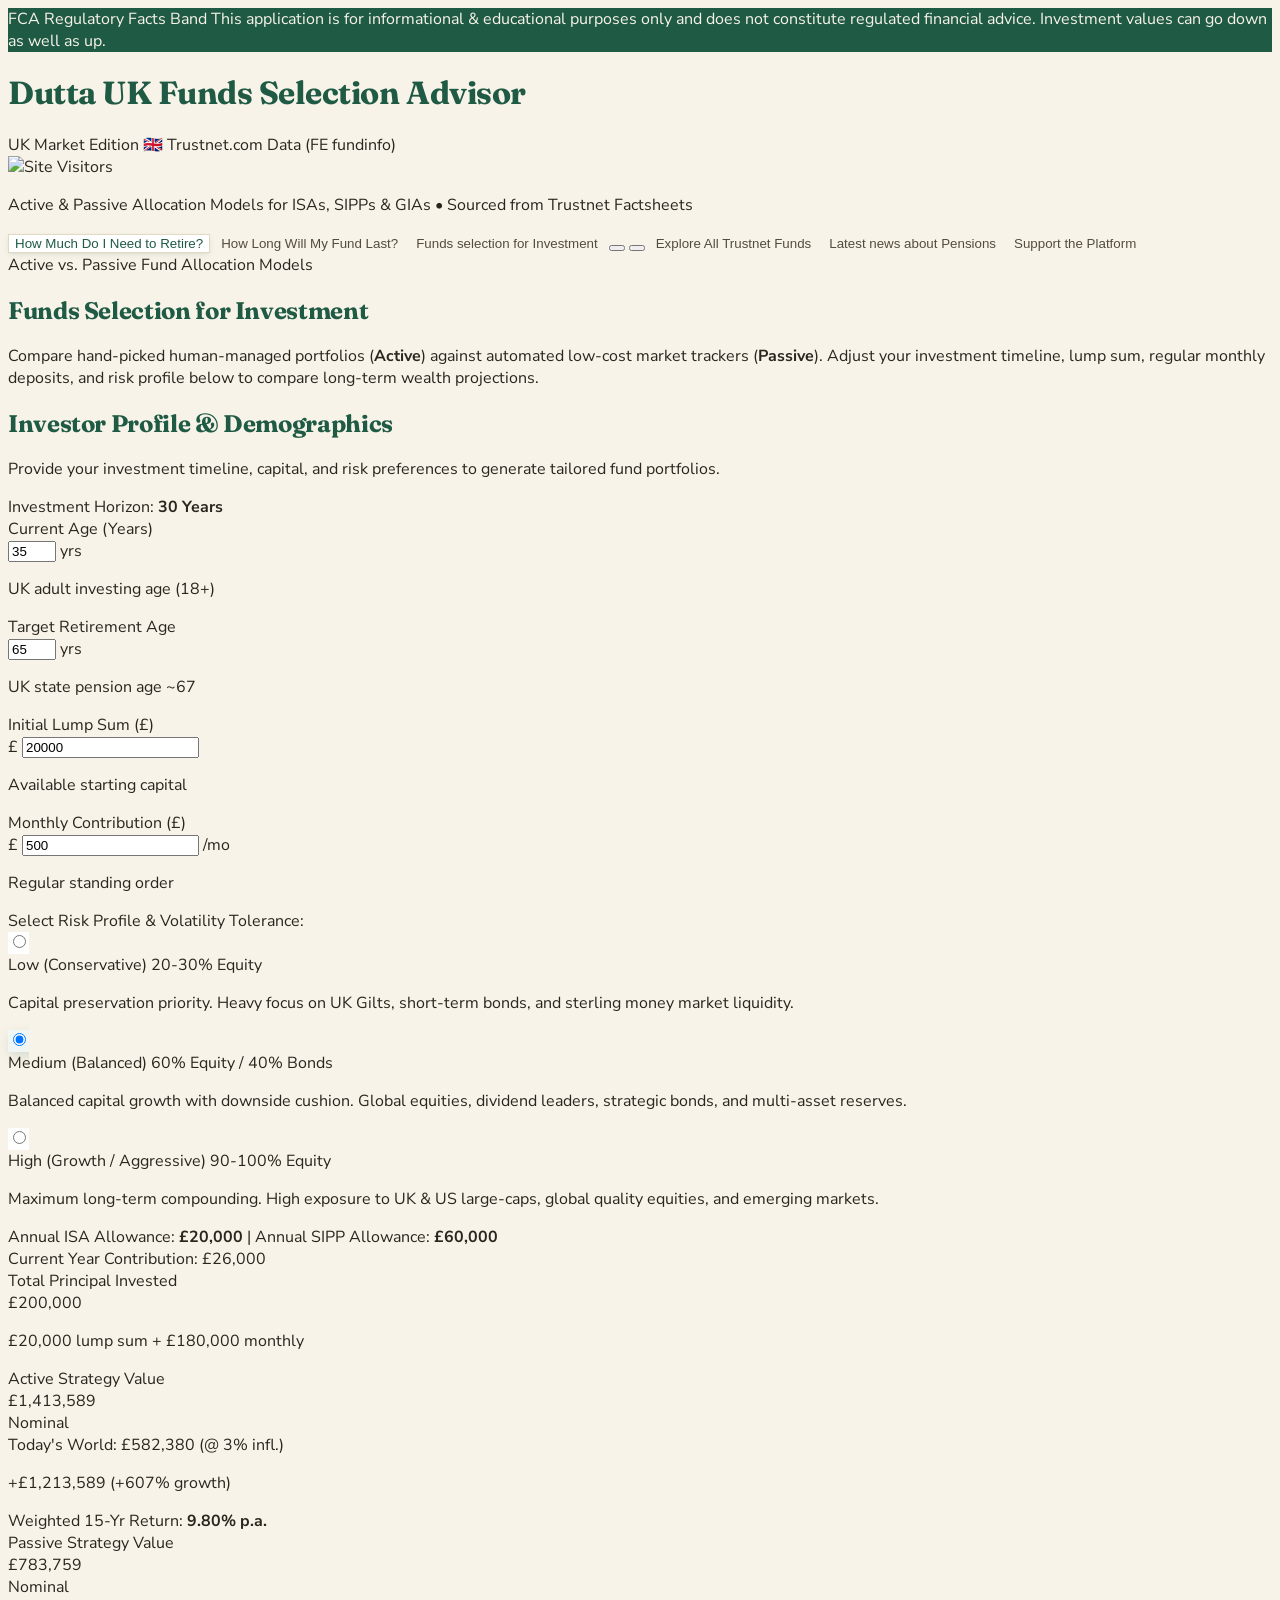
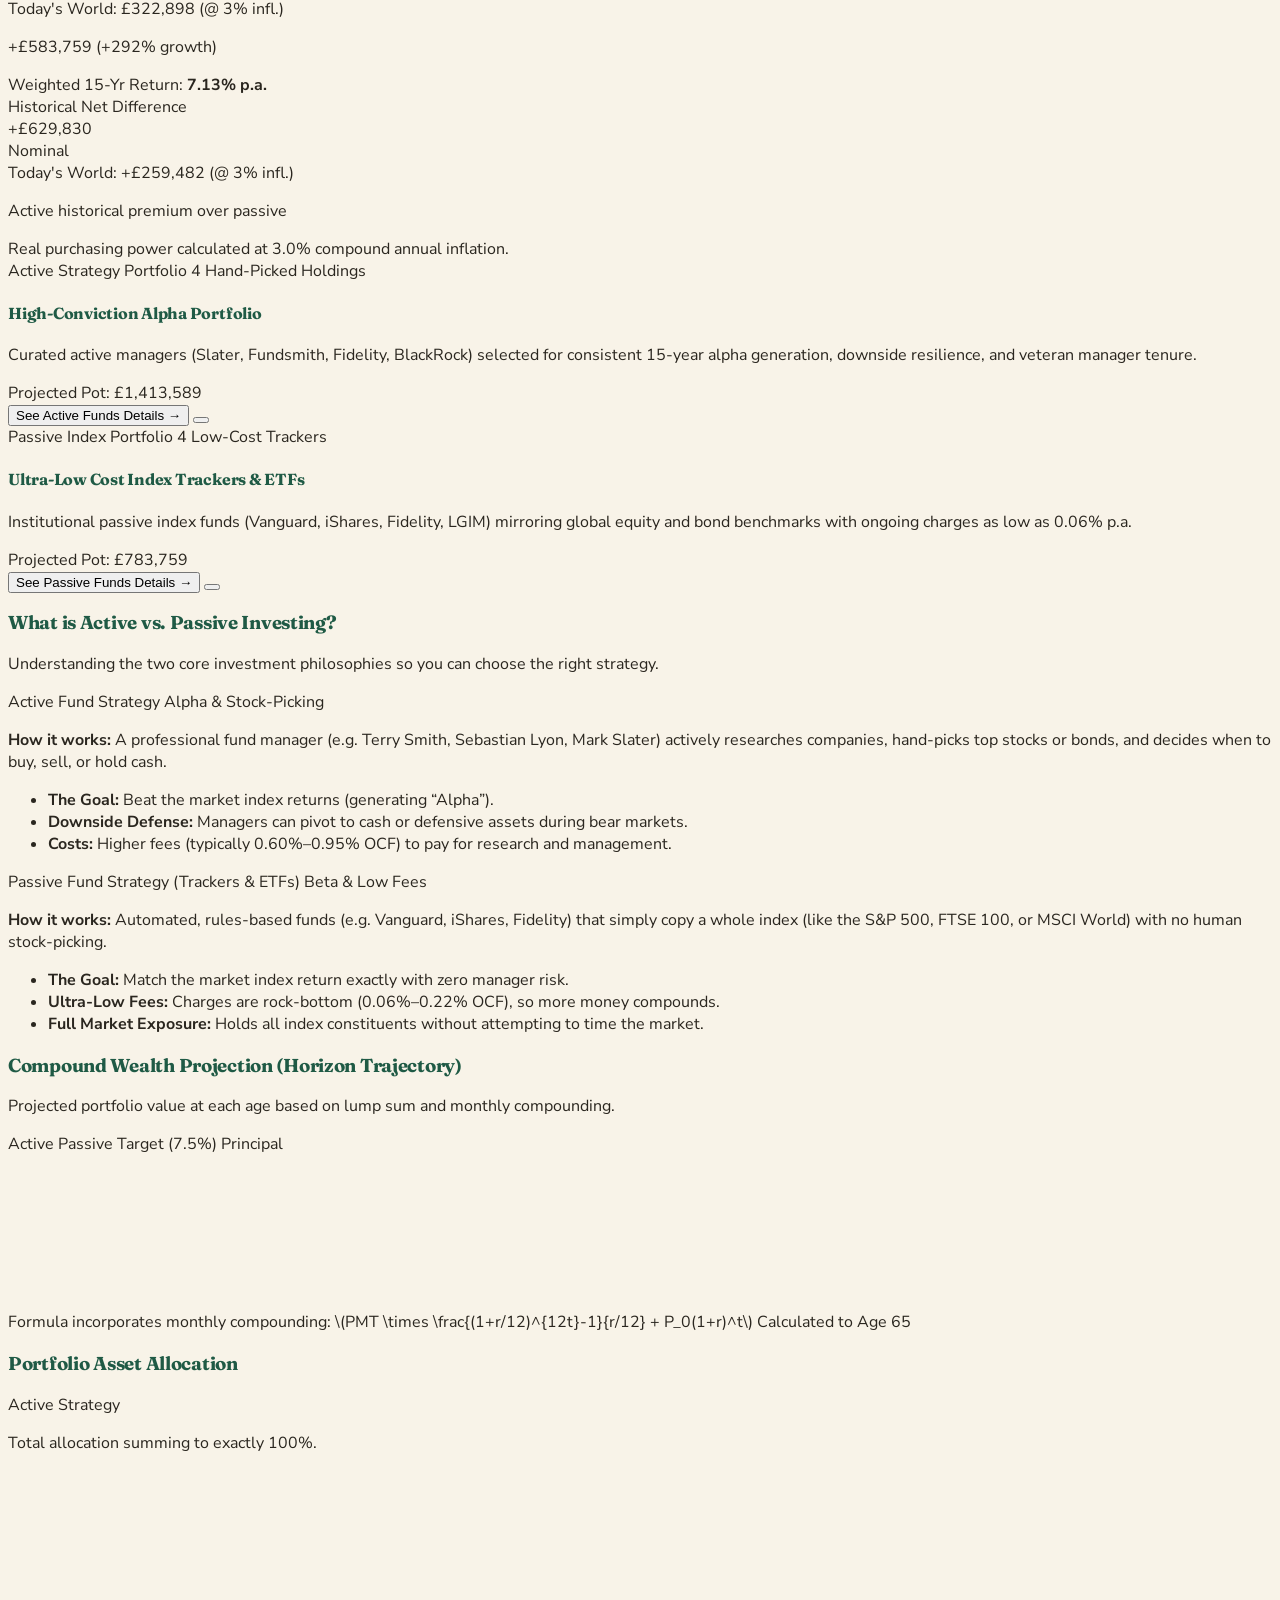
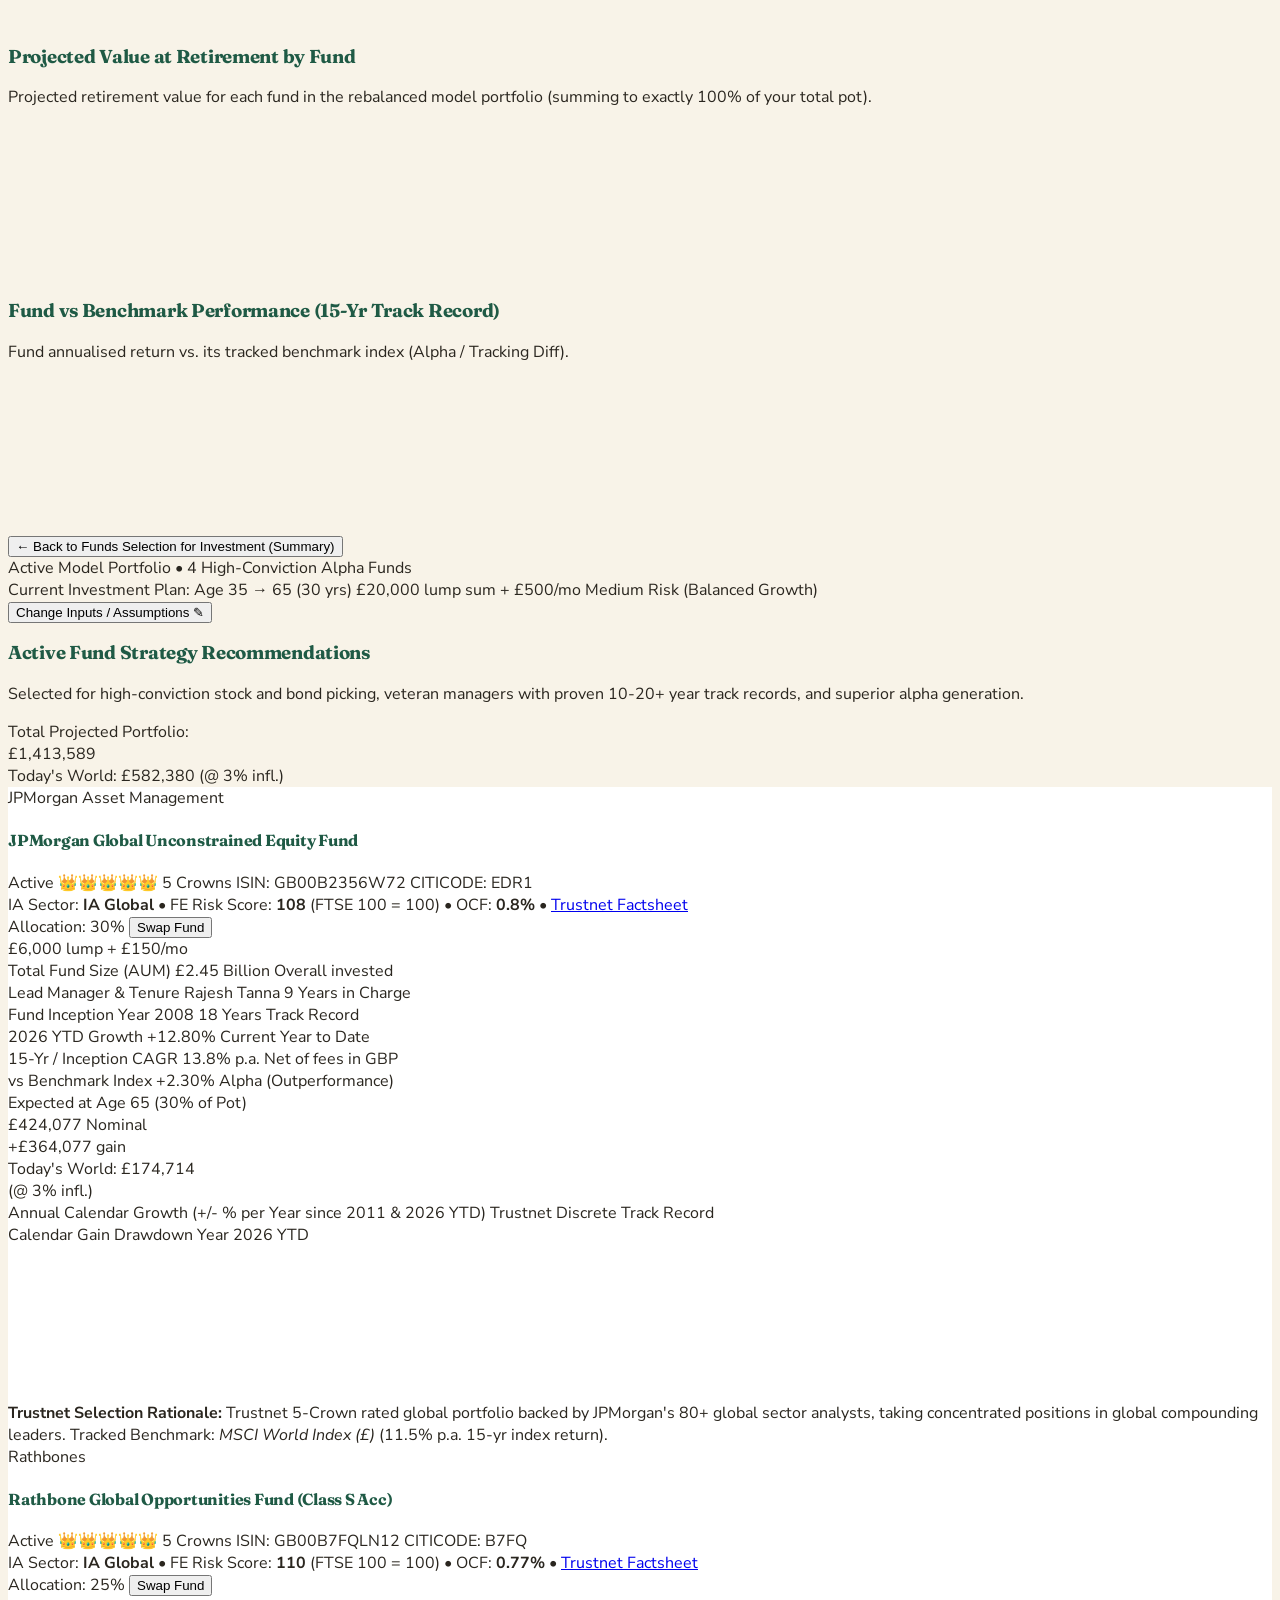
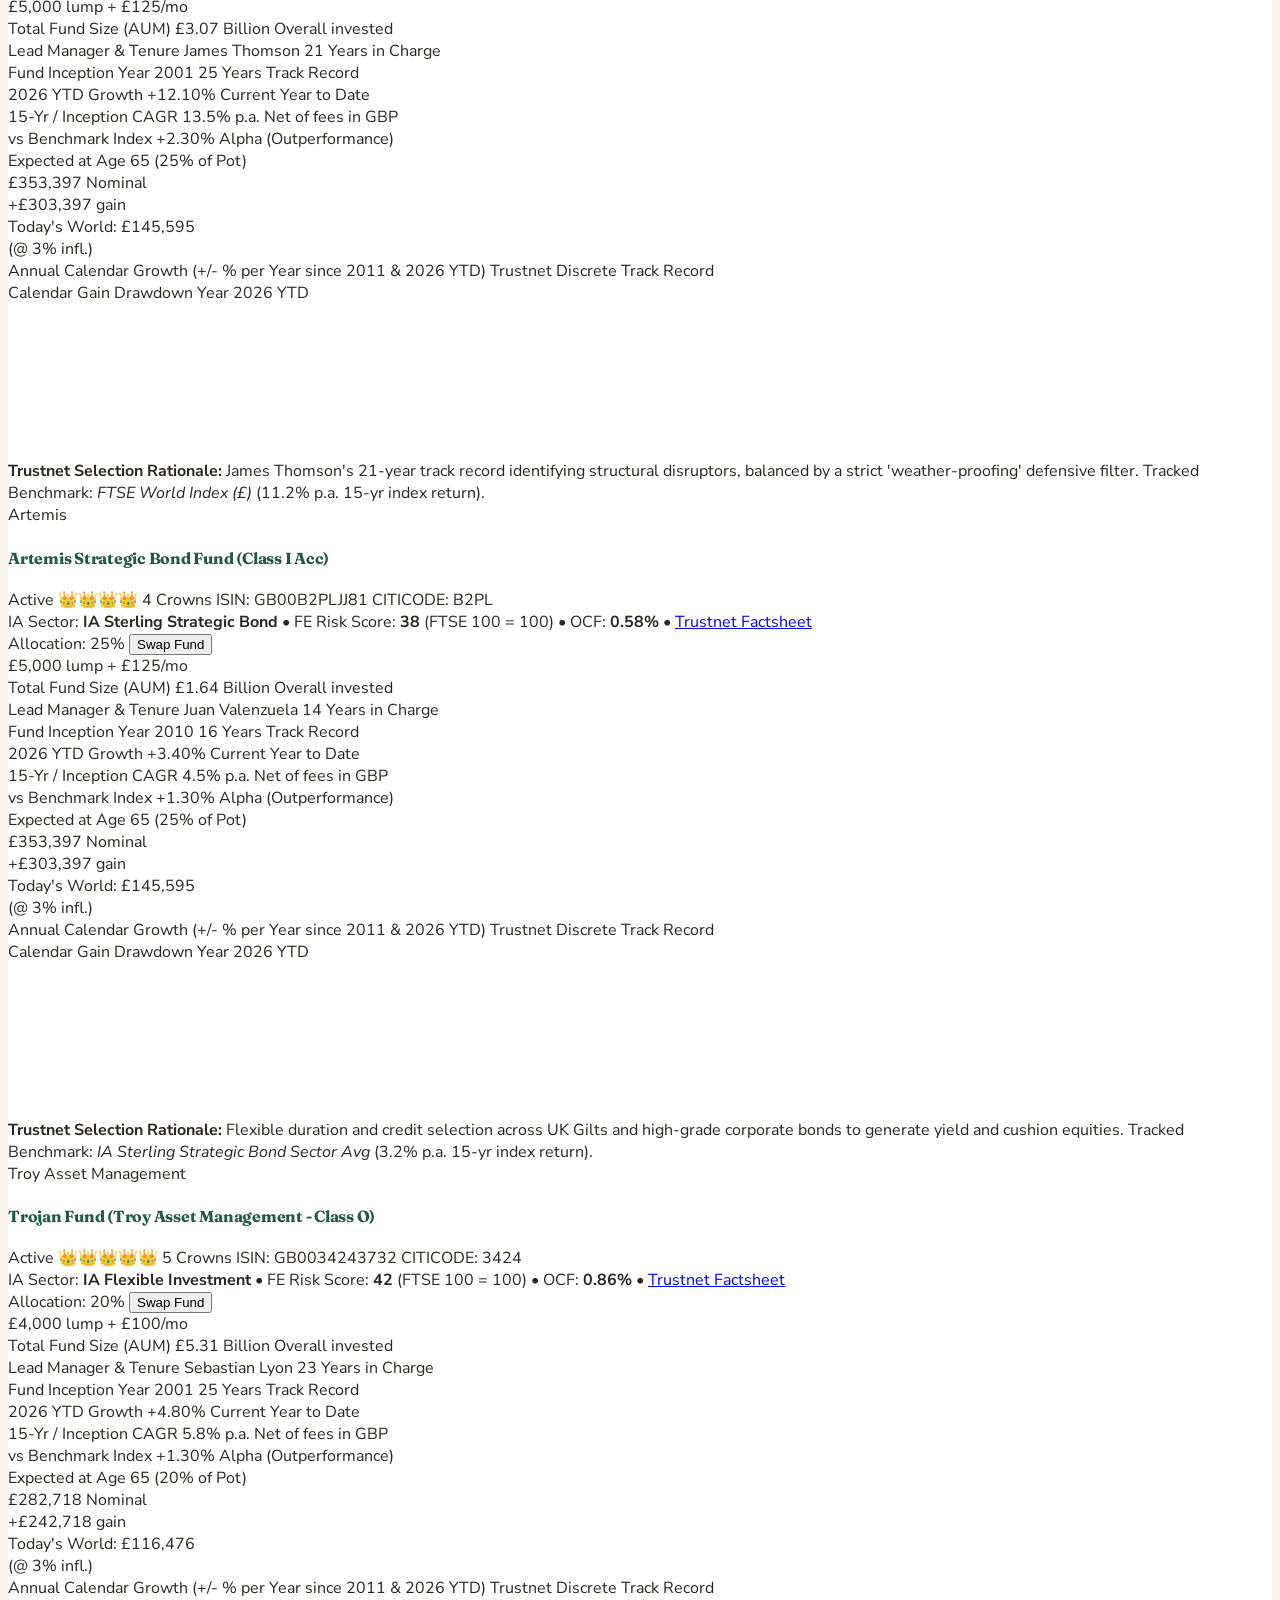
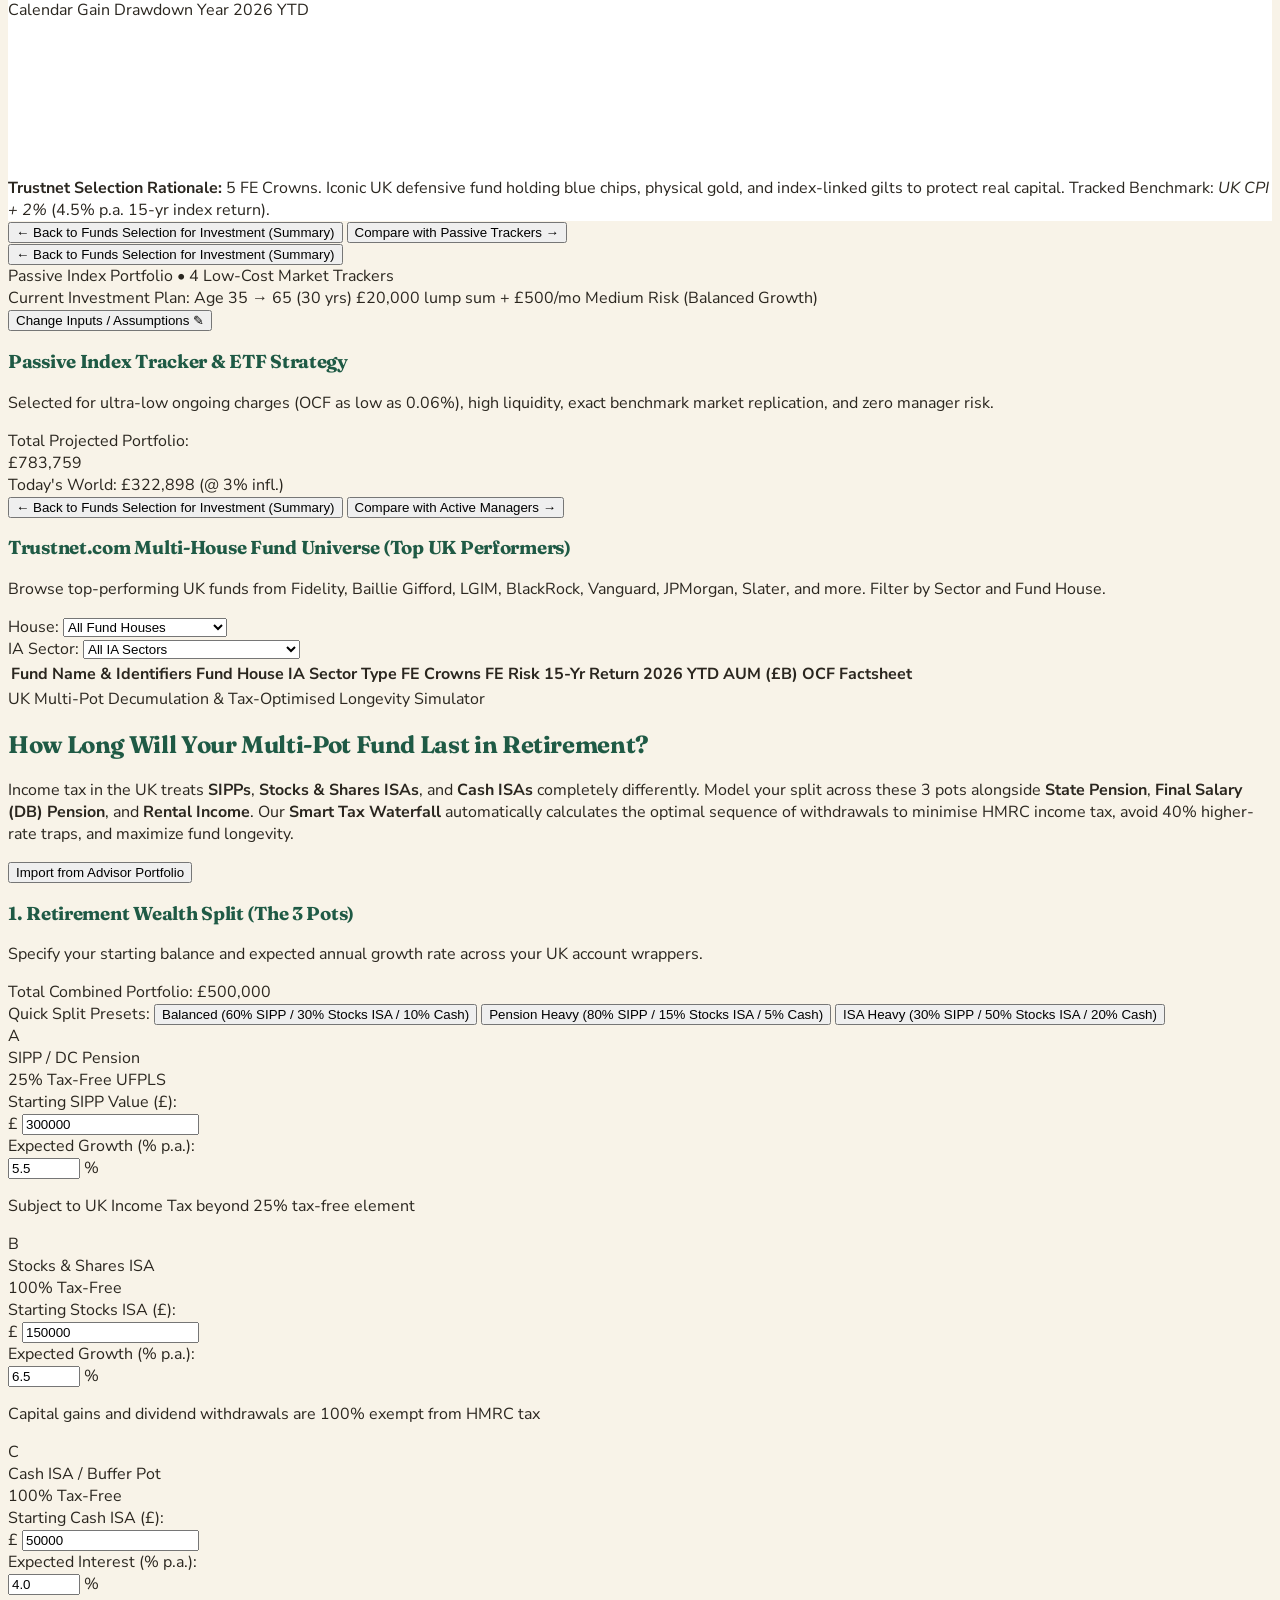
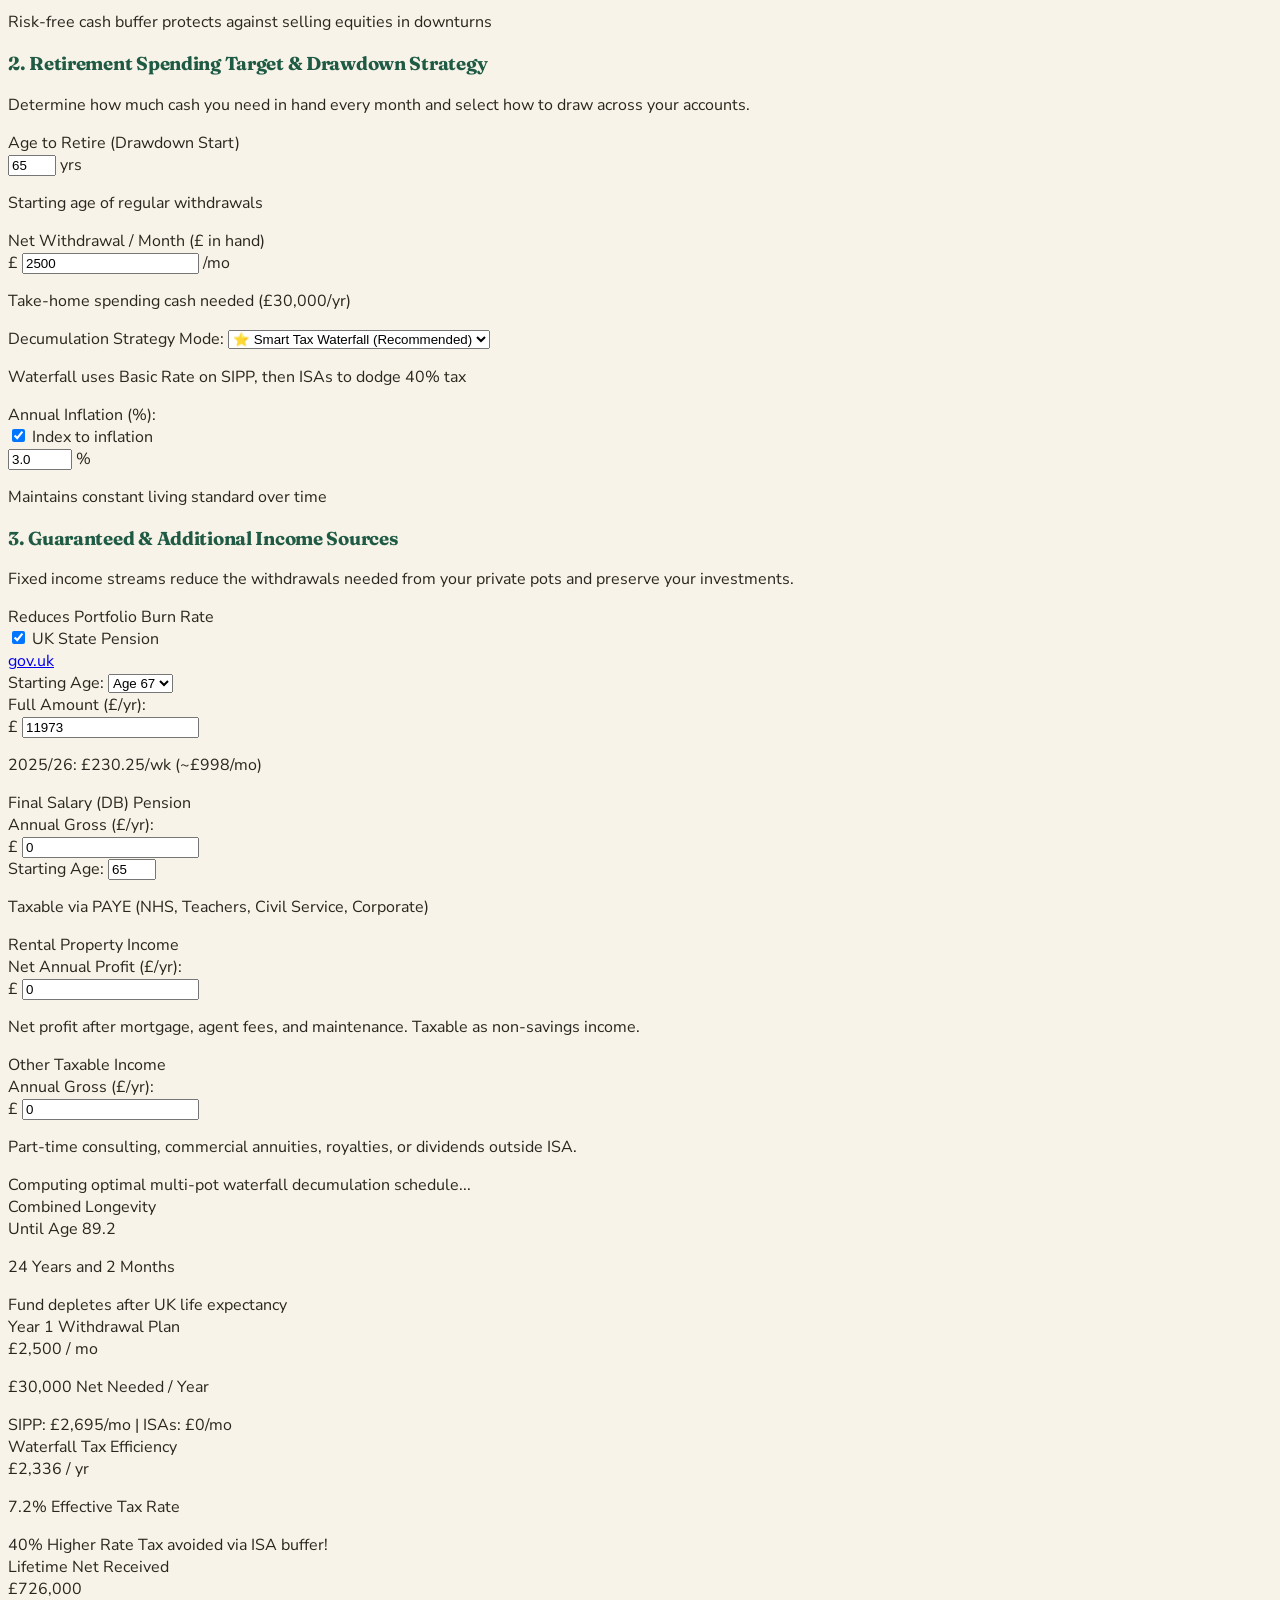
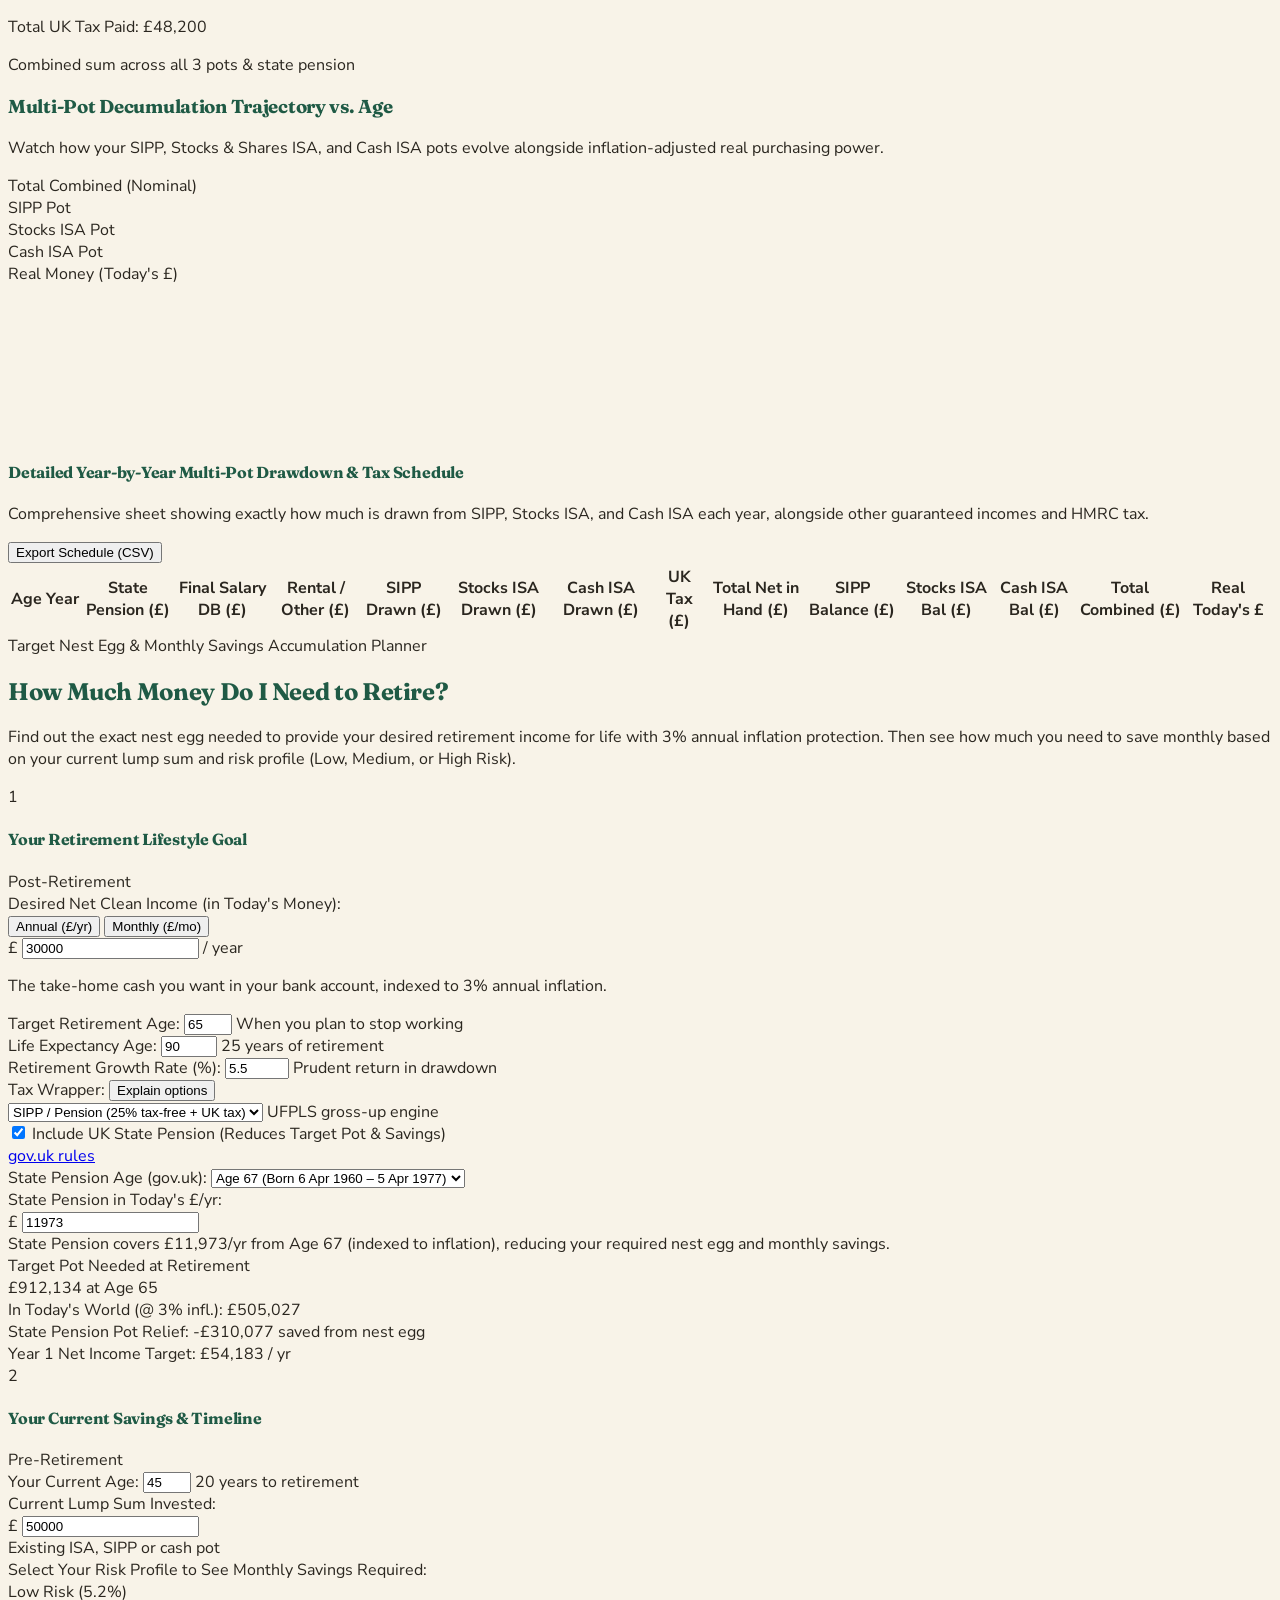
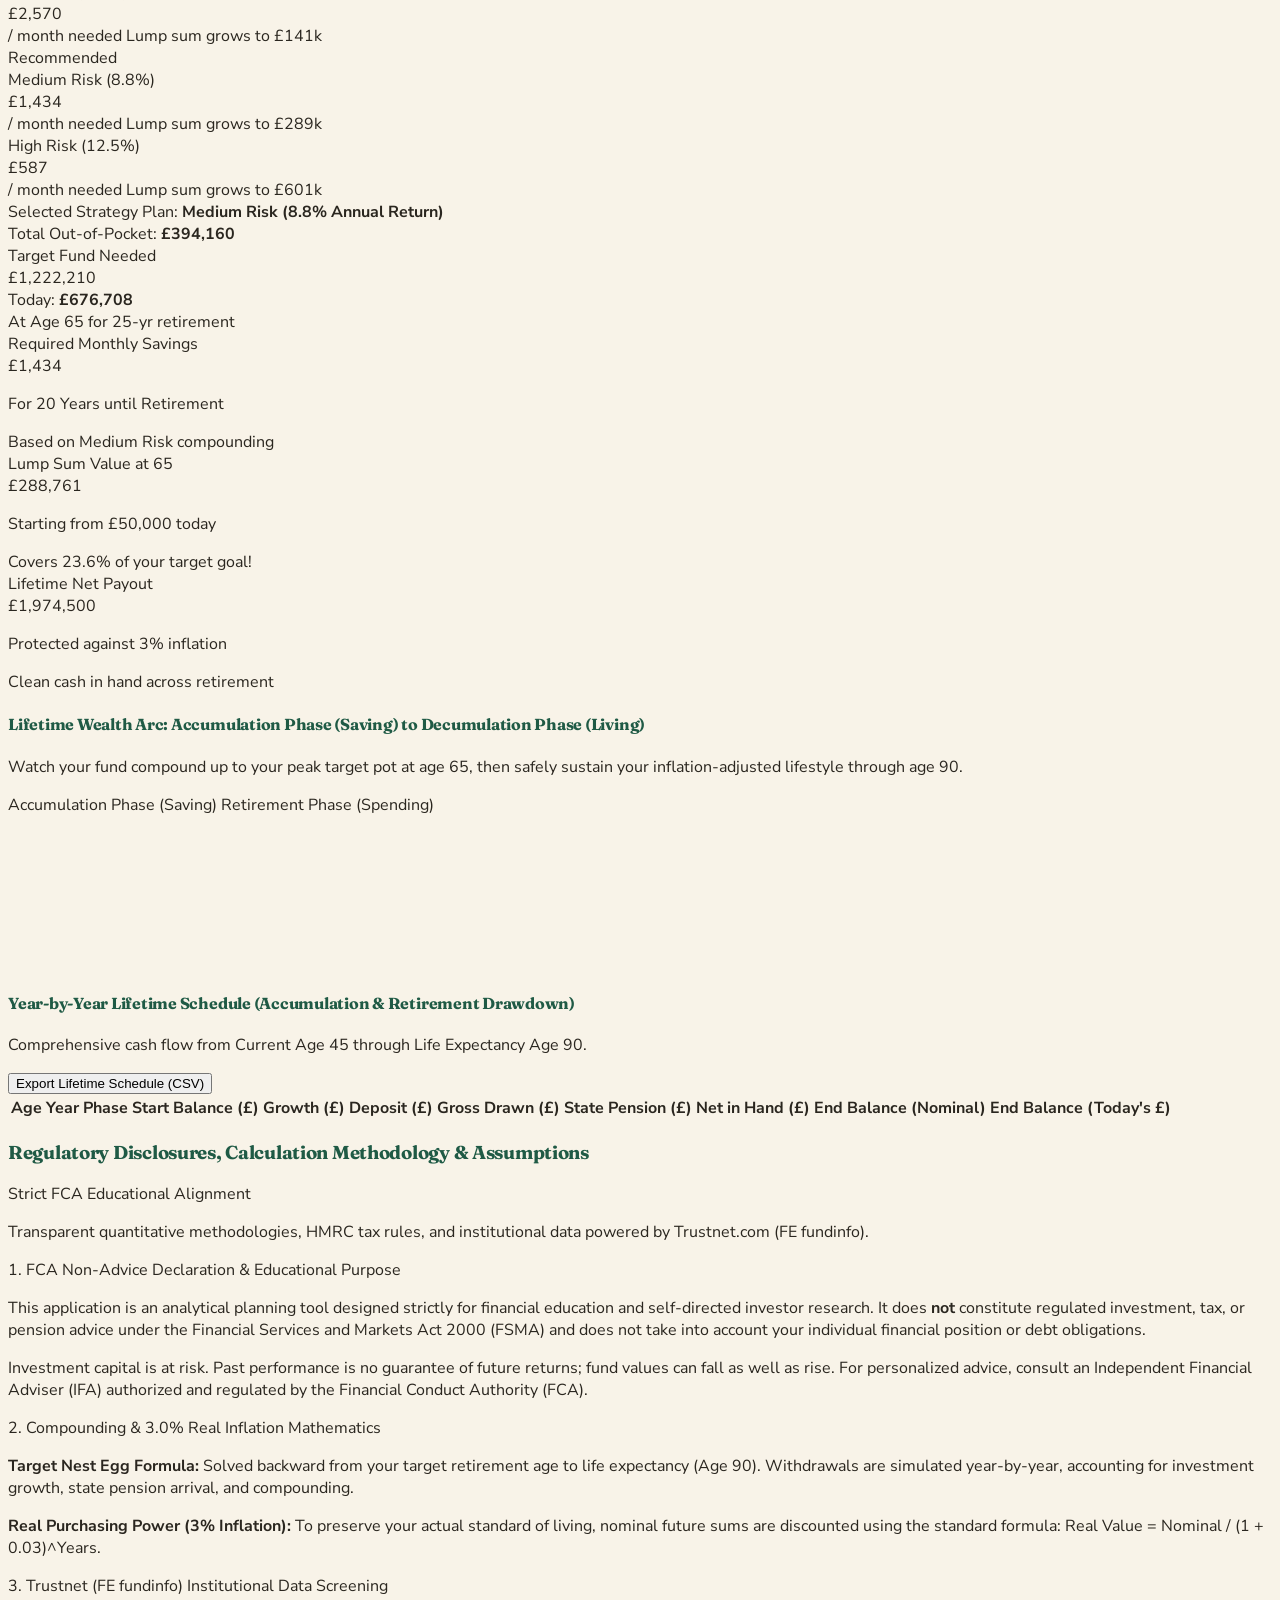
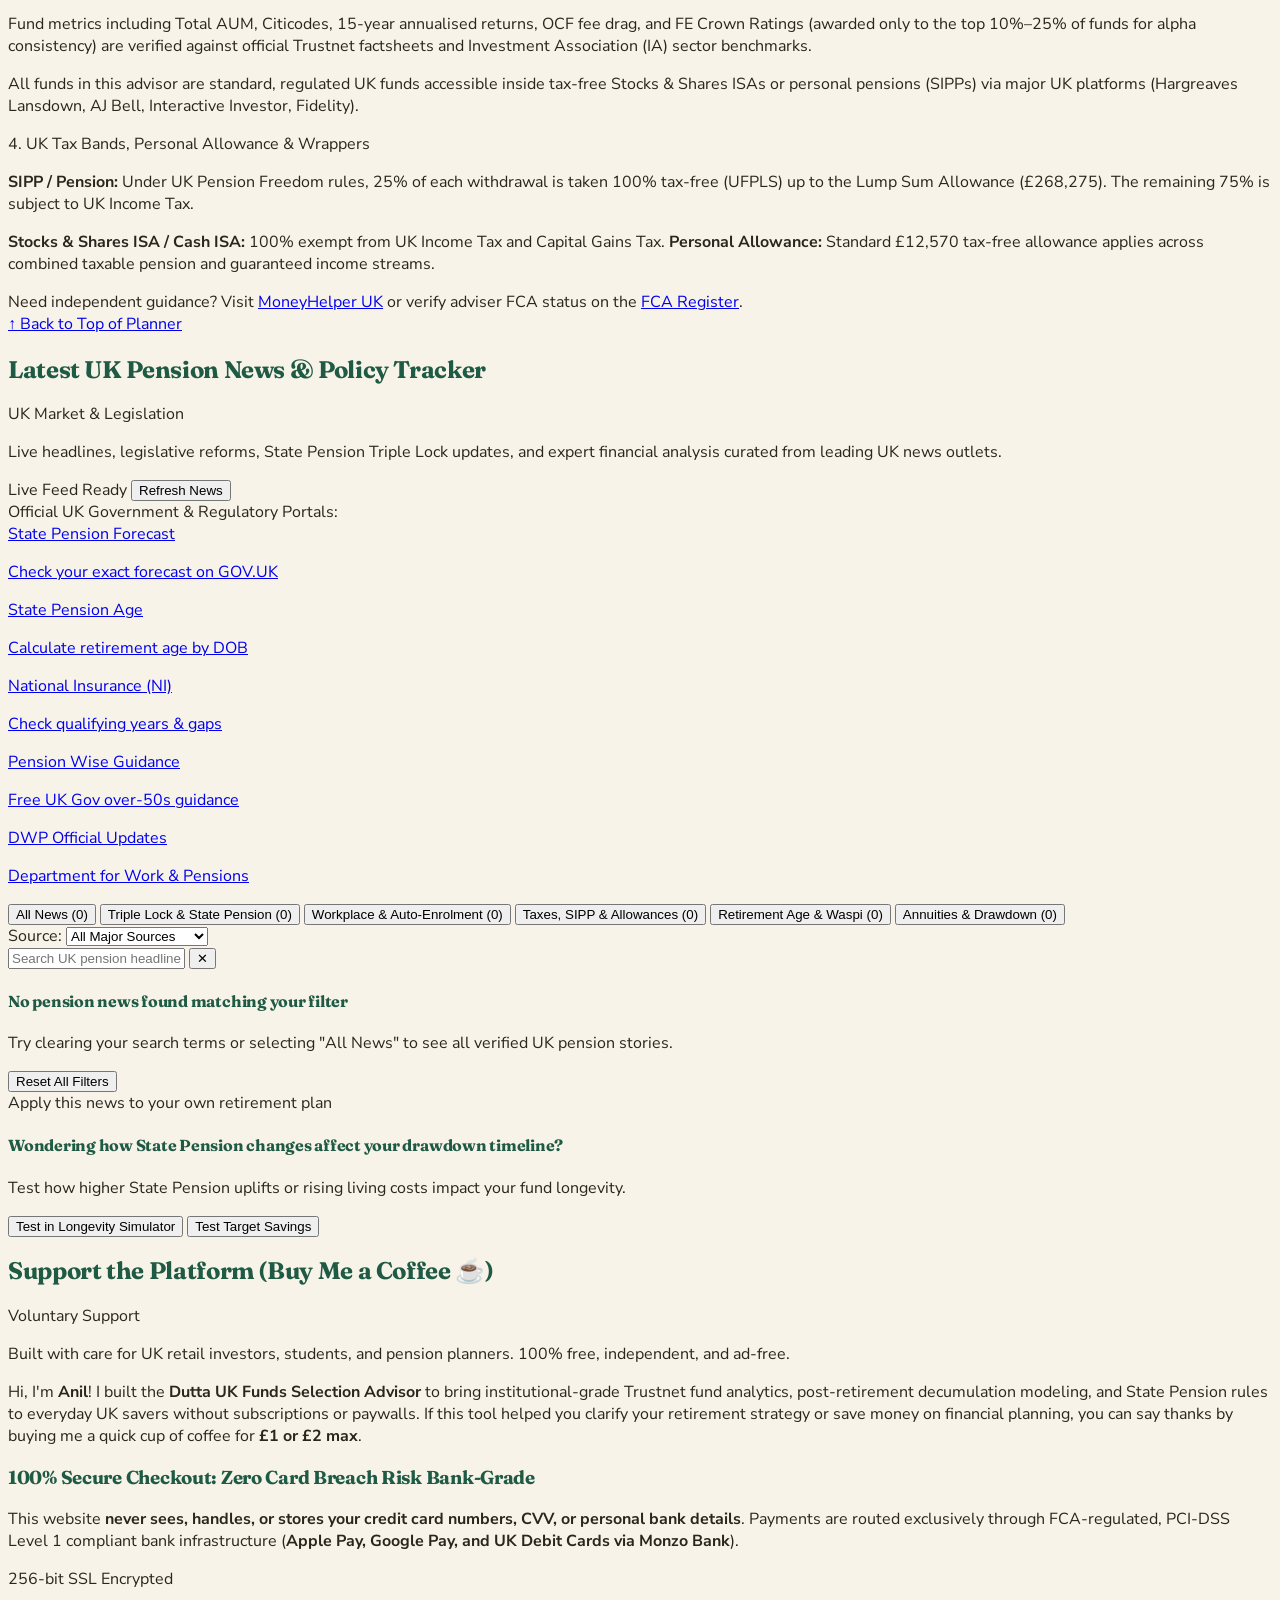
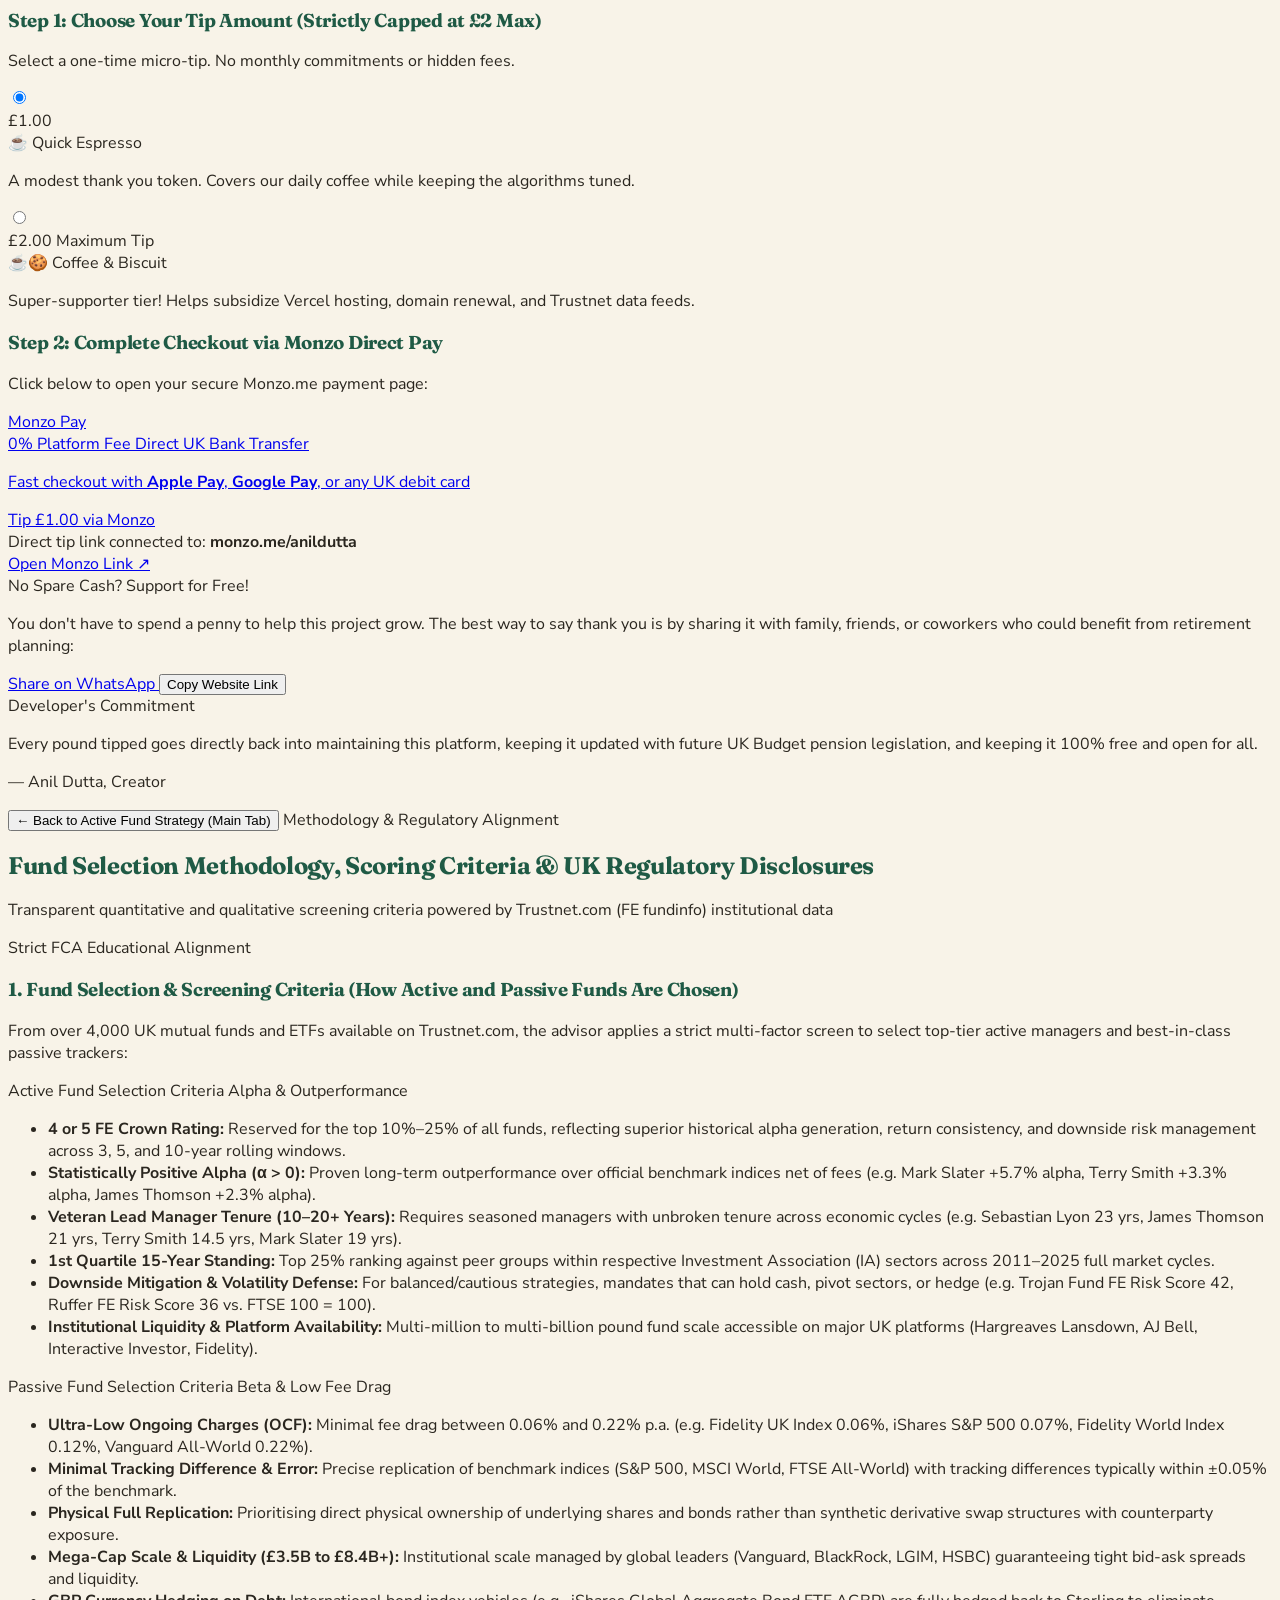
==== commit 10f3e8c1: "Remove Target Annual Growth input from investor profile" ====
--- a/index.html
+++ b/index.html
@@ -281,7 +281,7 @@
             </div>
           </div>
 
-          <form id="advisor-form" class="grid grid-cols-1 md:grid-cols-2 lg:grid-cols-5 gap-5">
+          <form id="advisor-form" class="grid grid-cols-1 sm:grid-cols-2 lg:grid-cols-4 gap-5">
             
             <!-- Current Age -->
             <div class="space-y-1.5">
@@ -302,7 +302,7 @@
                 Target Retirement Age
               </label>
               <div class="relative">
-                <input type="number" id="retirement-age" min="30" max="90" value="65" required
+                <input type="number" id="retirement-age" min="19" max="95" value="65" required
                   class="w-full pl-3 pr-10 py-2 text-sm rounded-lg border border-slate-300 focus:ring-2 focus:ring-brand-500 focus:border-brand-500 font-medium text-slate-800 transition">
                 <span class="absolute right-3 top-2 text-xs text-slate-400 font-medium">yrs</span>
               </div>
@@ -334,19 +334,6 @@
                 <span class="absolute right-3 top-2 text-xs text-slate-400 font-medium">/mo</span>
               </div>
               <p class="text-[11px] text-slate-400">Regular standing order</p>
-            </div>
-
-            <!-- Target Annual Growth Rate -->
-            <div class="space-y-1.5">
-              <label for="target-growth" class="block text-xs font-semibold text-slate-700">
-                Target Annual Growth (%)
-              </label>
-              <div class="relative">
-                <input type="number" id="target-growth" min="1" max="25" step="0.5" value="7.5" required
-                  class="w-full pl-3 pr-8 py-2 text-sm rounded-lg border border-slate-300 focus:ring-2 focus:ring-brand-500 focus:border-brand-500 font-medium text-slate-800 transition">
-                <span class="absolute right-3 top-2 text-xs text-slate-400 font-medium">%</span>
-              </div>
-              <p class="text-[11px] text-slate-400">Target benchmark rate</p>
             </div>
 
           </form>
@@ -1584,7 +1571,7 @@
             <!-- Target Retirement Age -->
             <div class="space-y-1">
               <label for="target-retire-age" class="text-xs font-bold text-slate-700">Target Retirement Age:</label>
-              <input type="number" id="target-retire-age" min="50" max="80" value="65"
+              <input type="number" id="target-retire-age" min="20" max="95" value="65"
                 class="w-full px-3 py-2 text-sm rounded-xl border border-slate-300 font-bold text-slate-800 focus:ring-2 focus:ring-brand-500">
               <span class="text-[11px] text-slate-400 block">When you plan to stop working</span>
             </div>
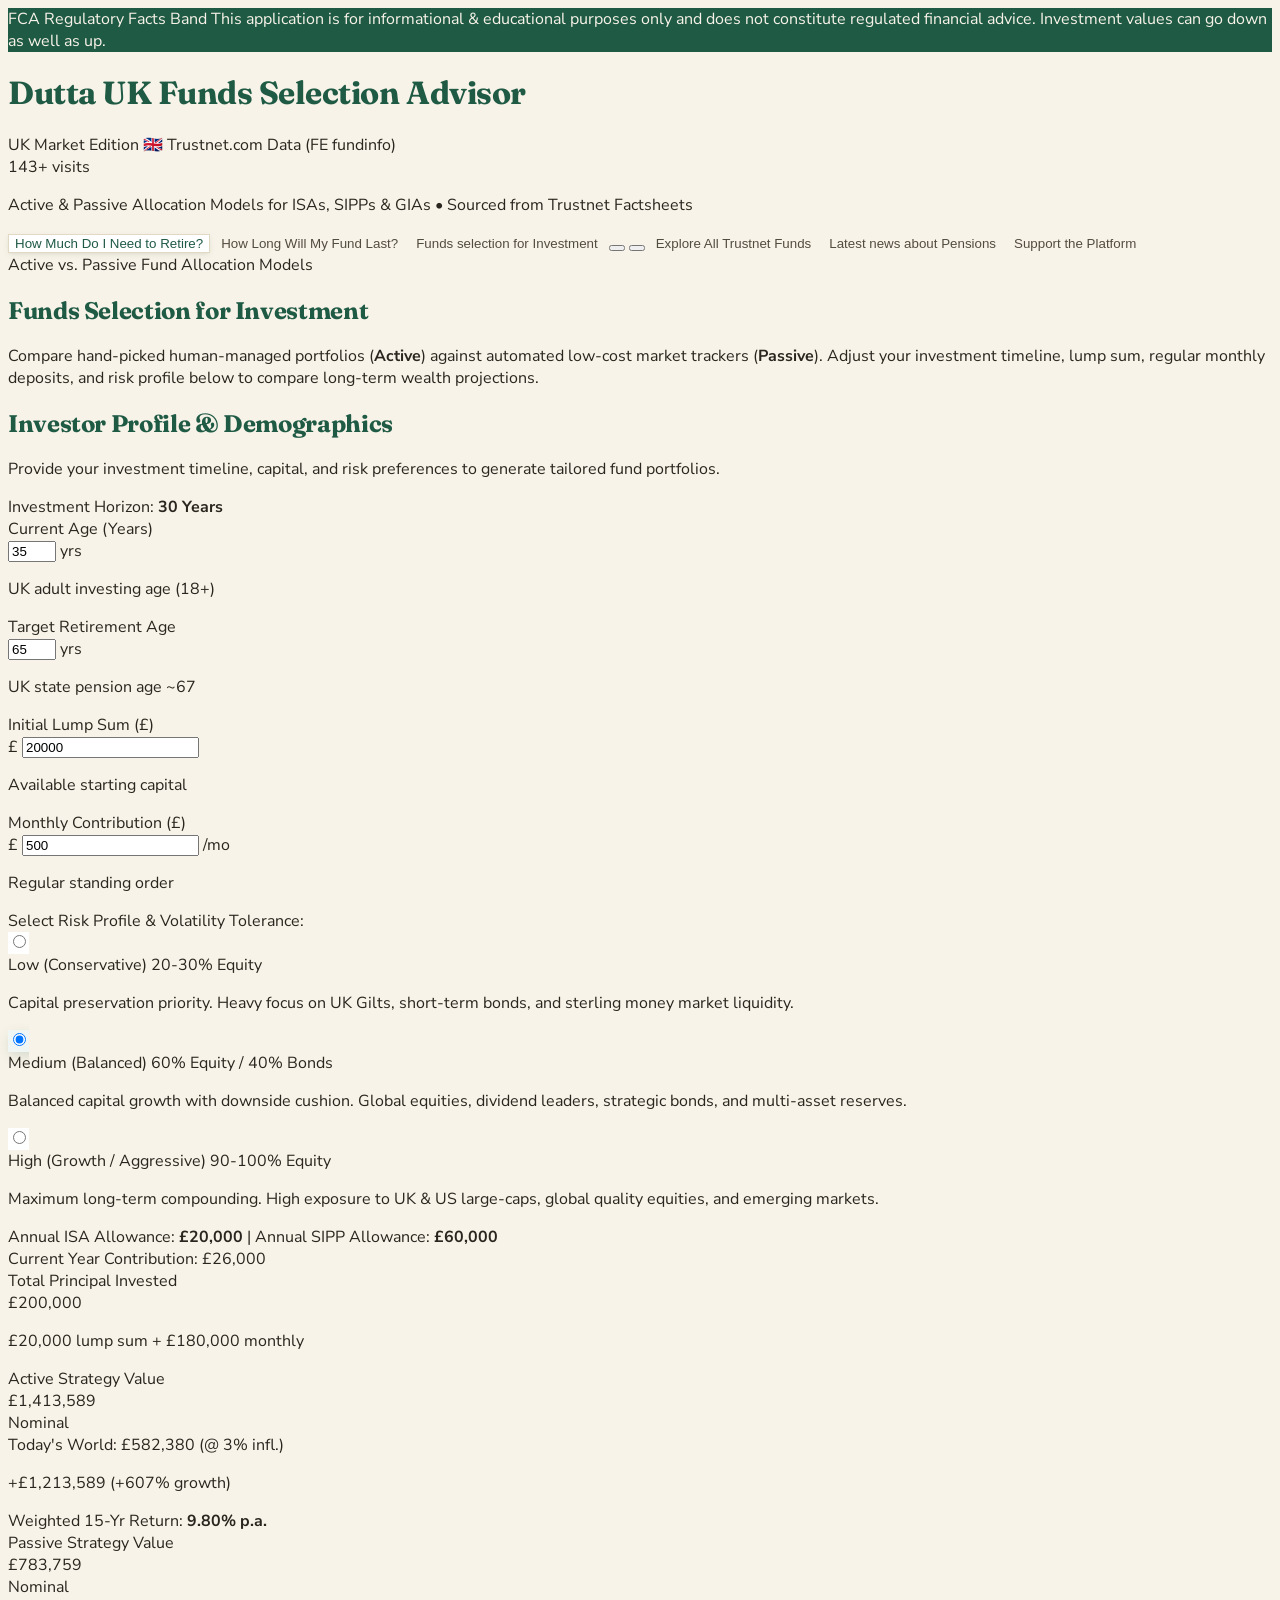
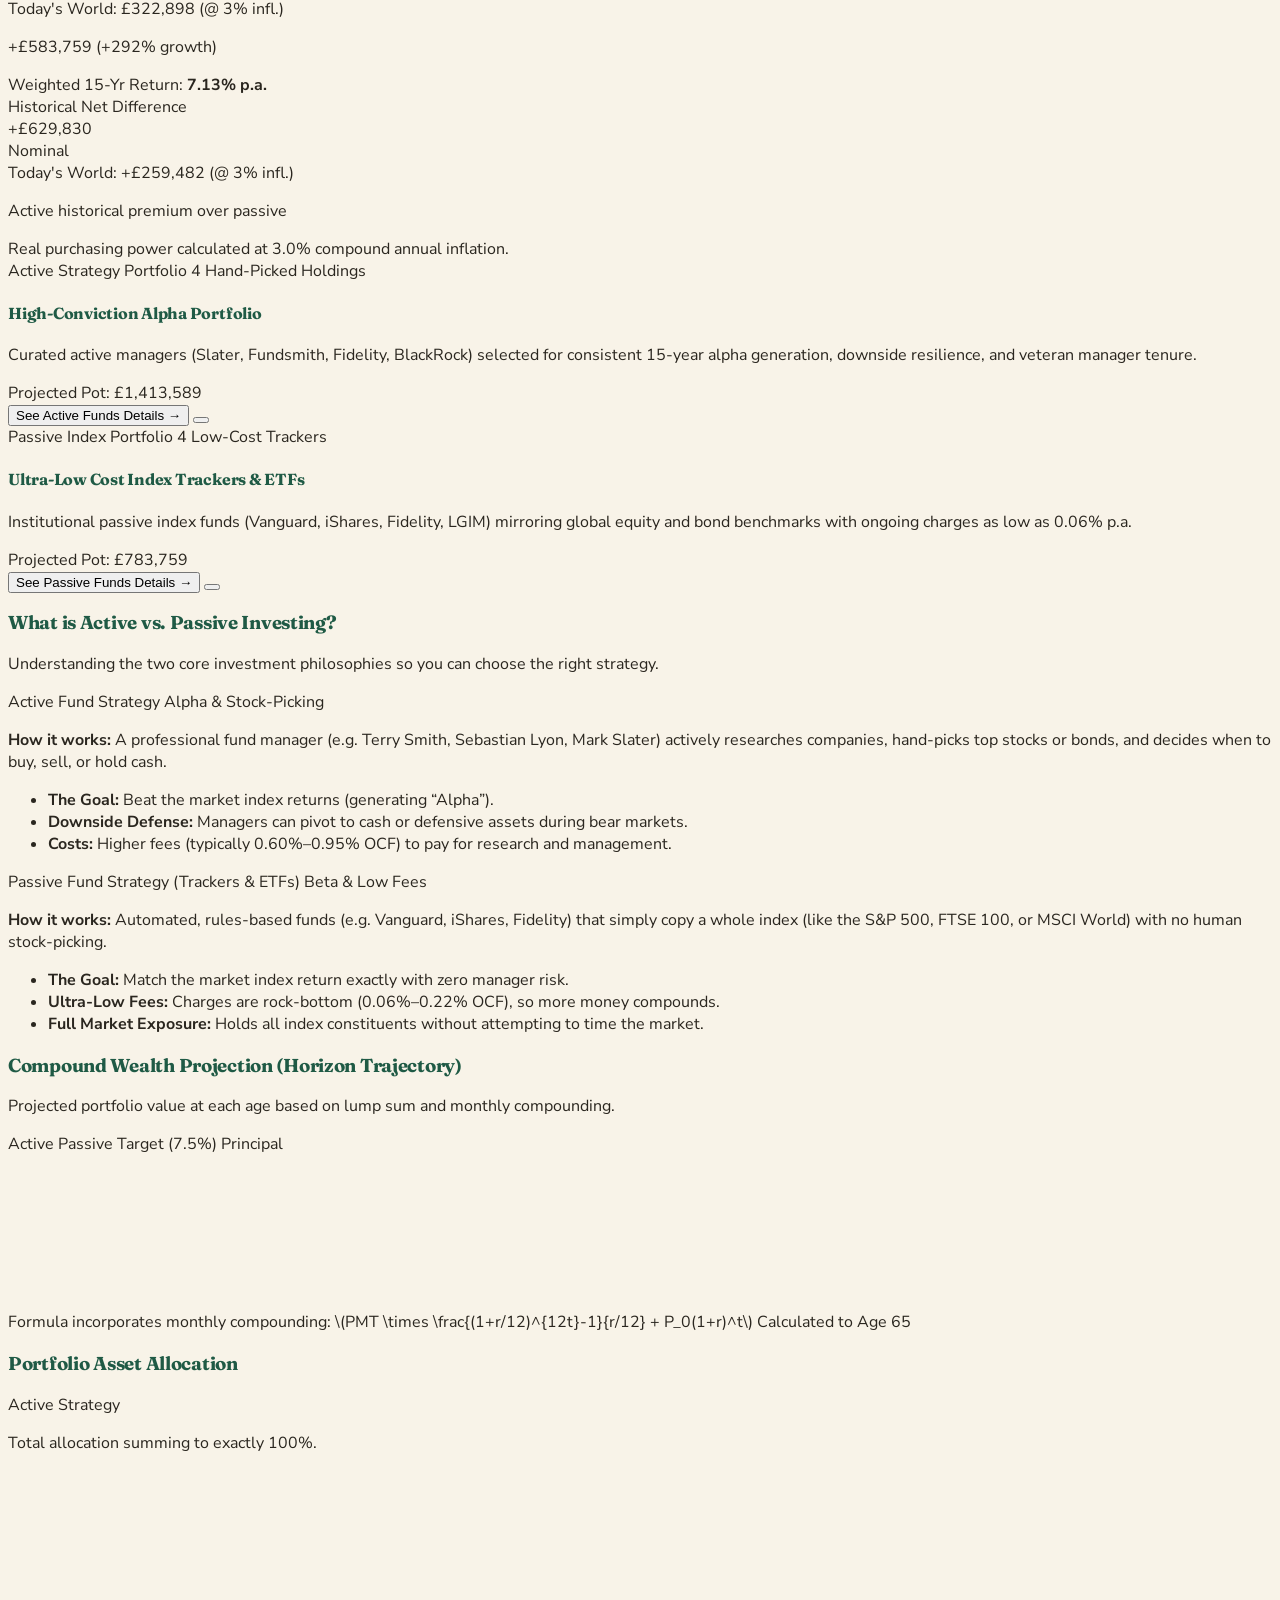
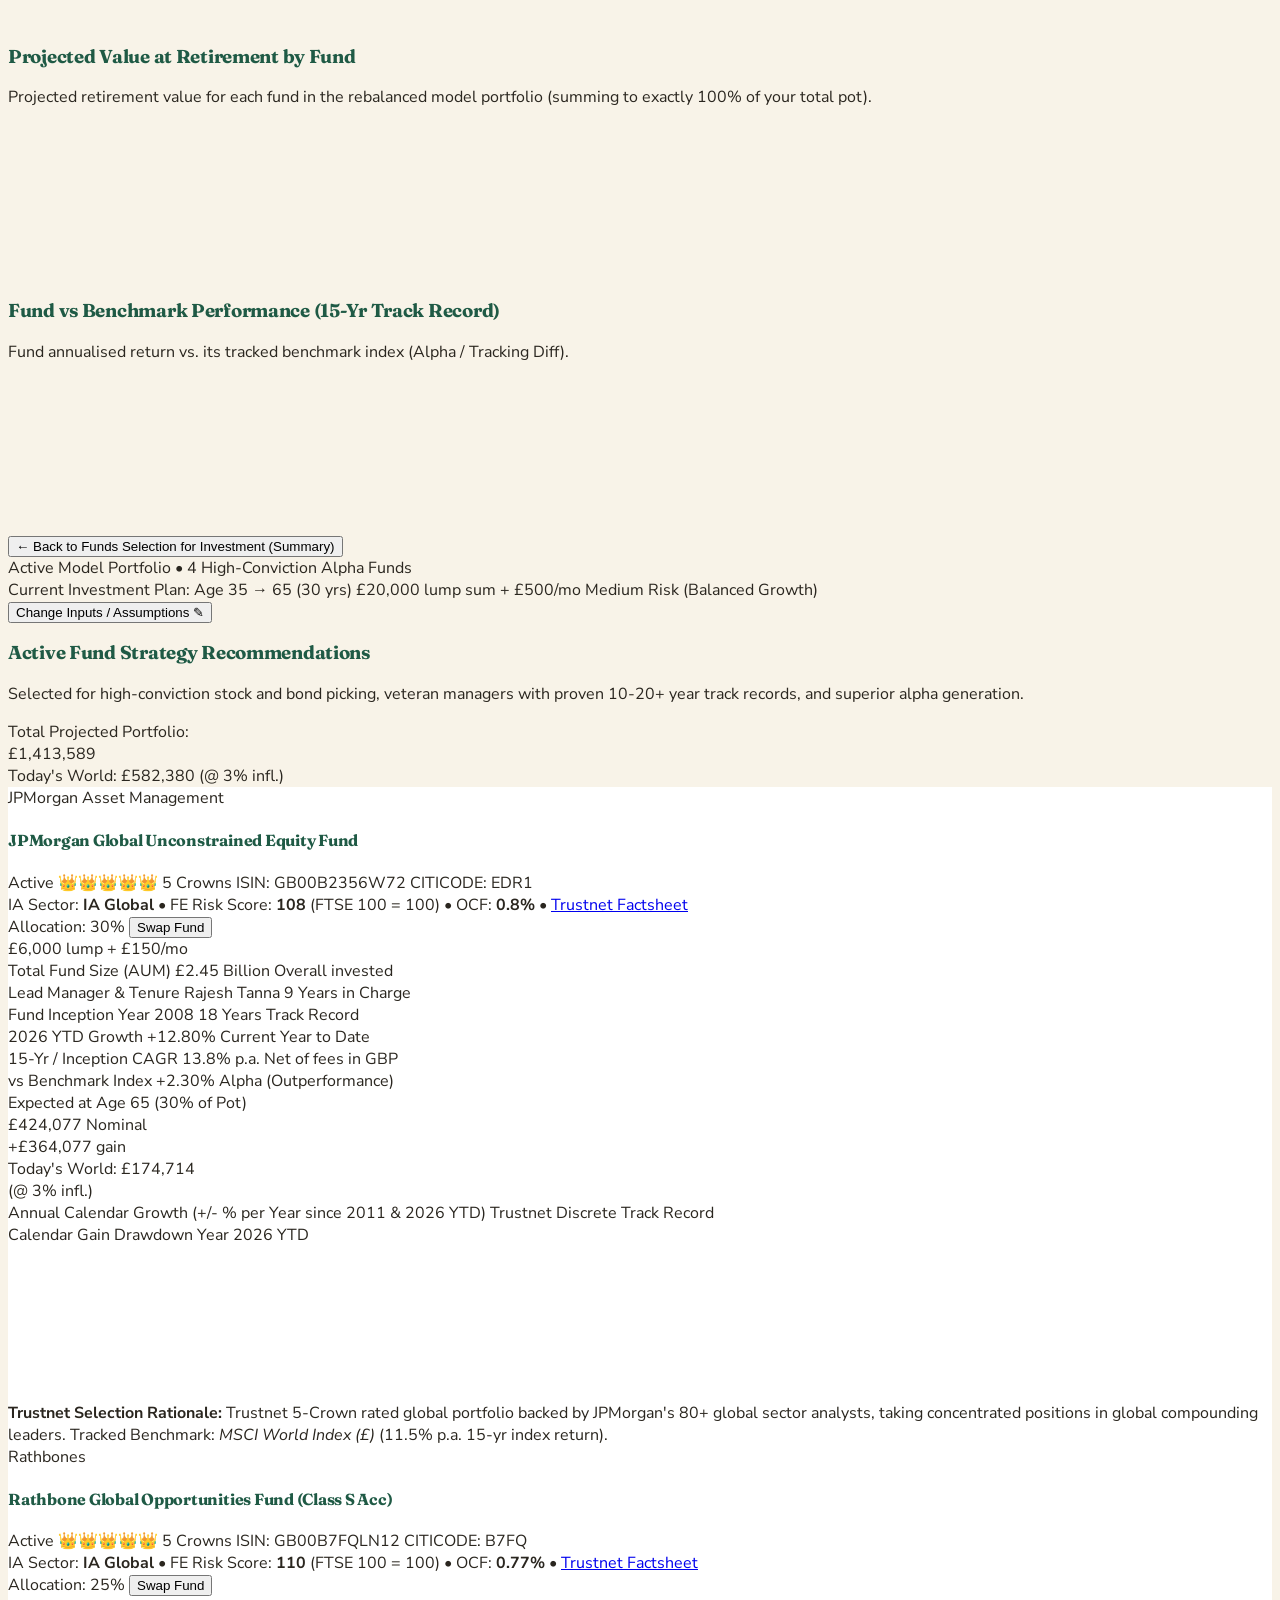
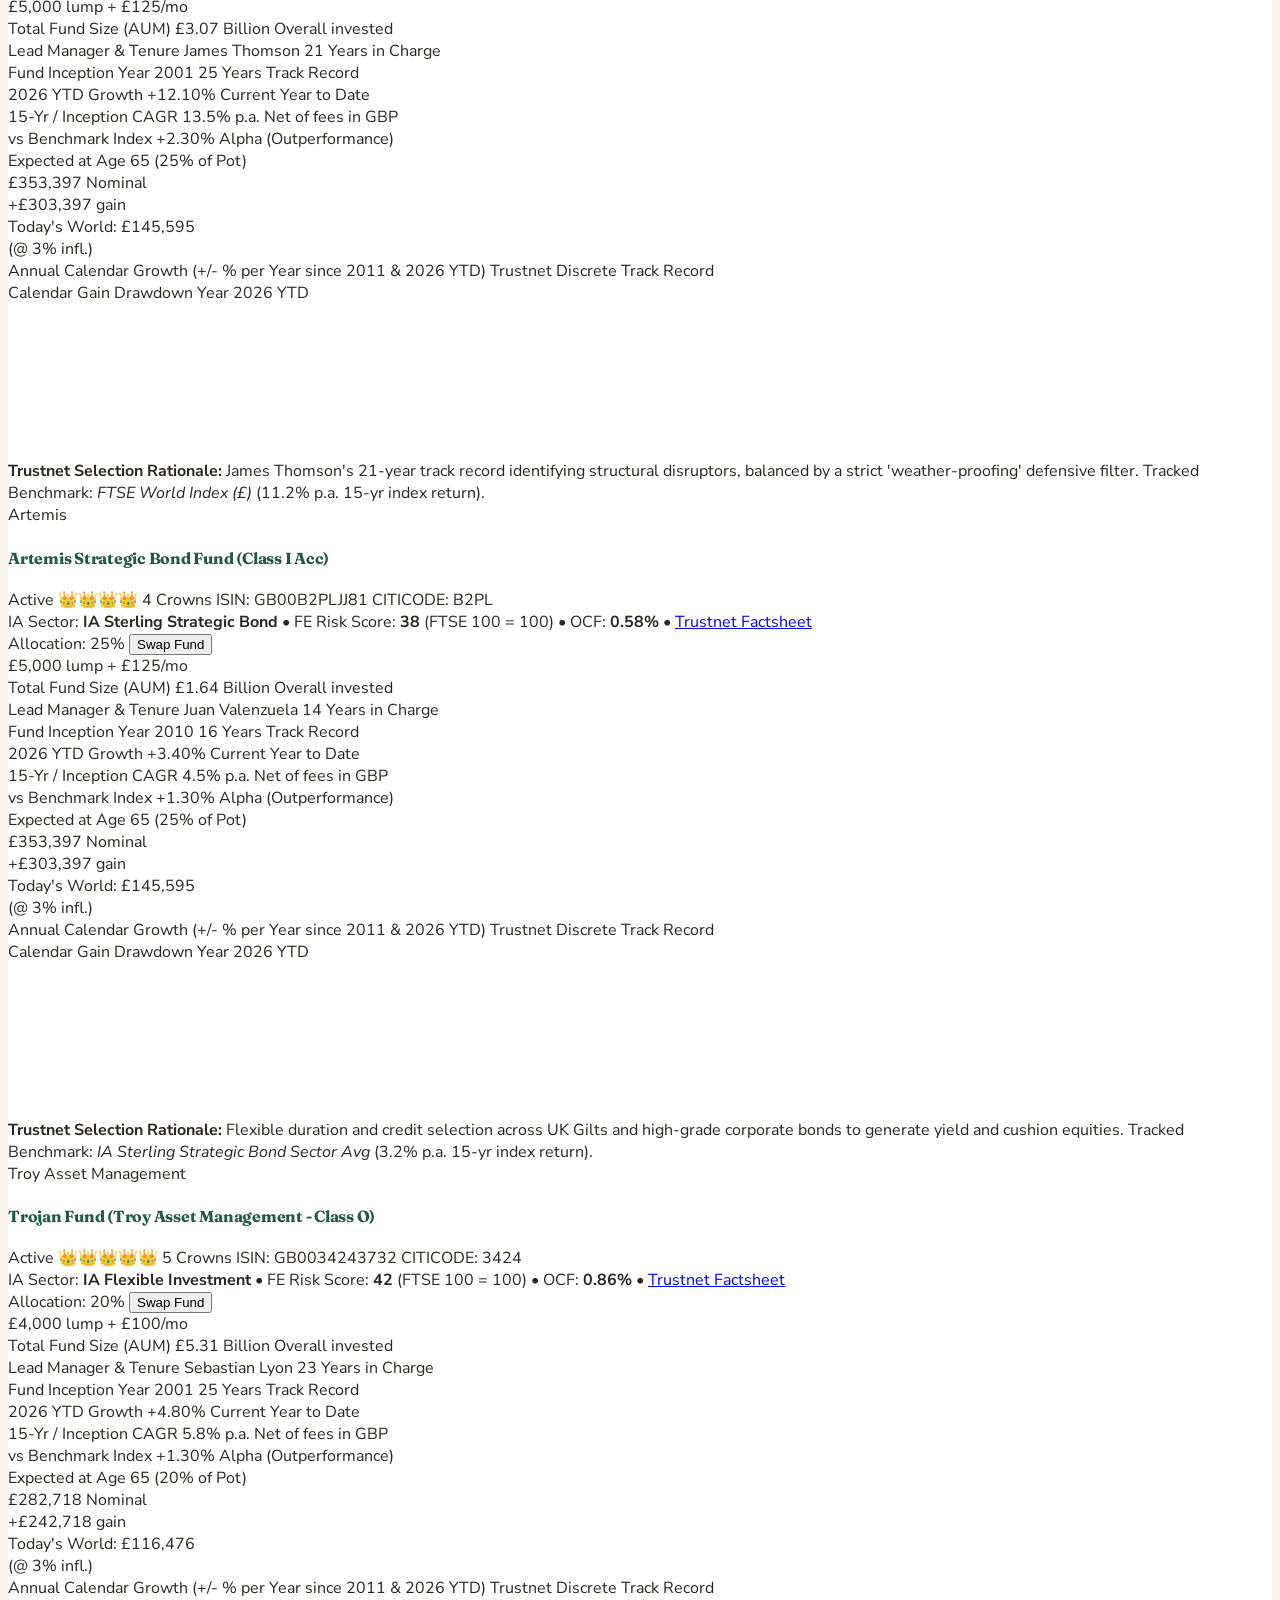
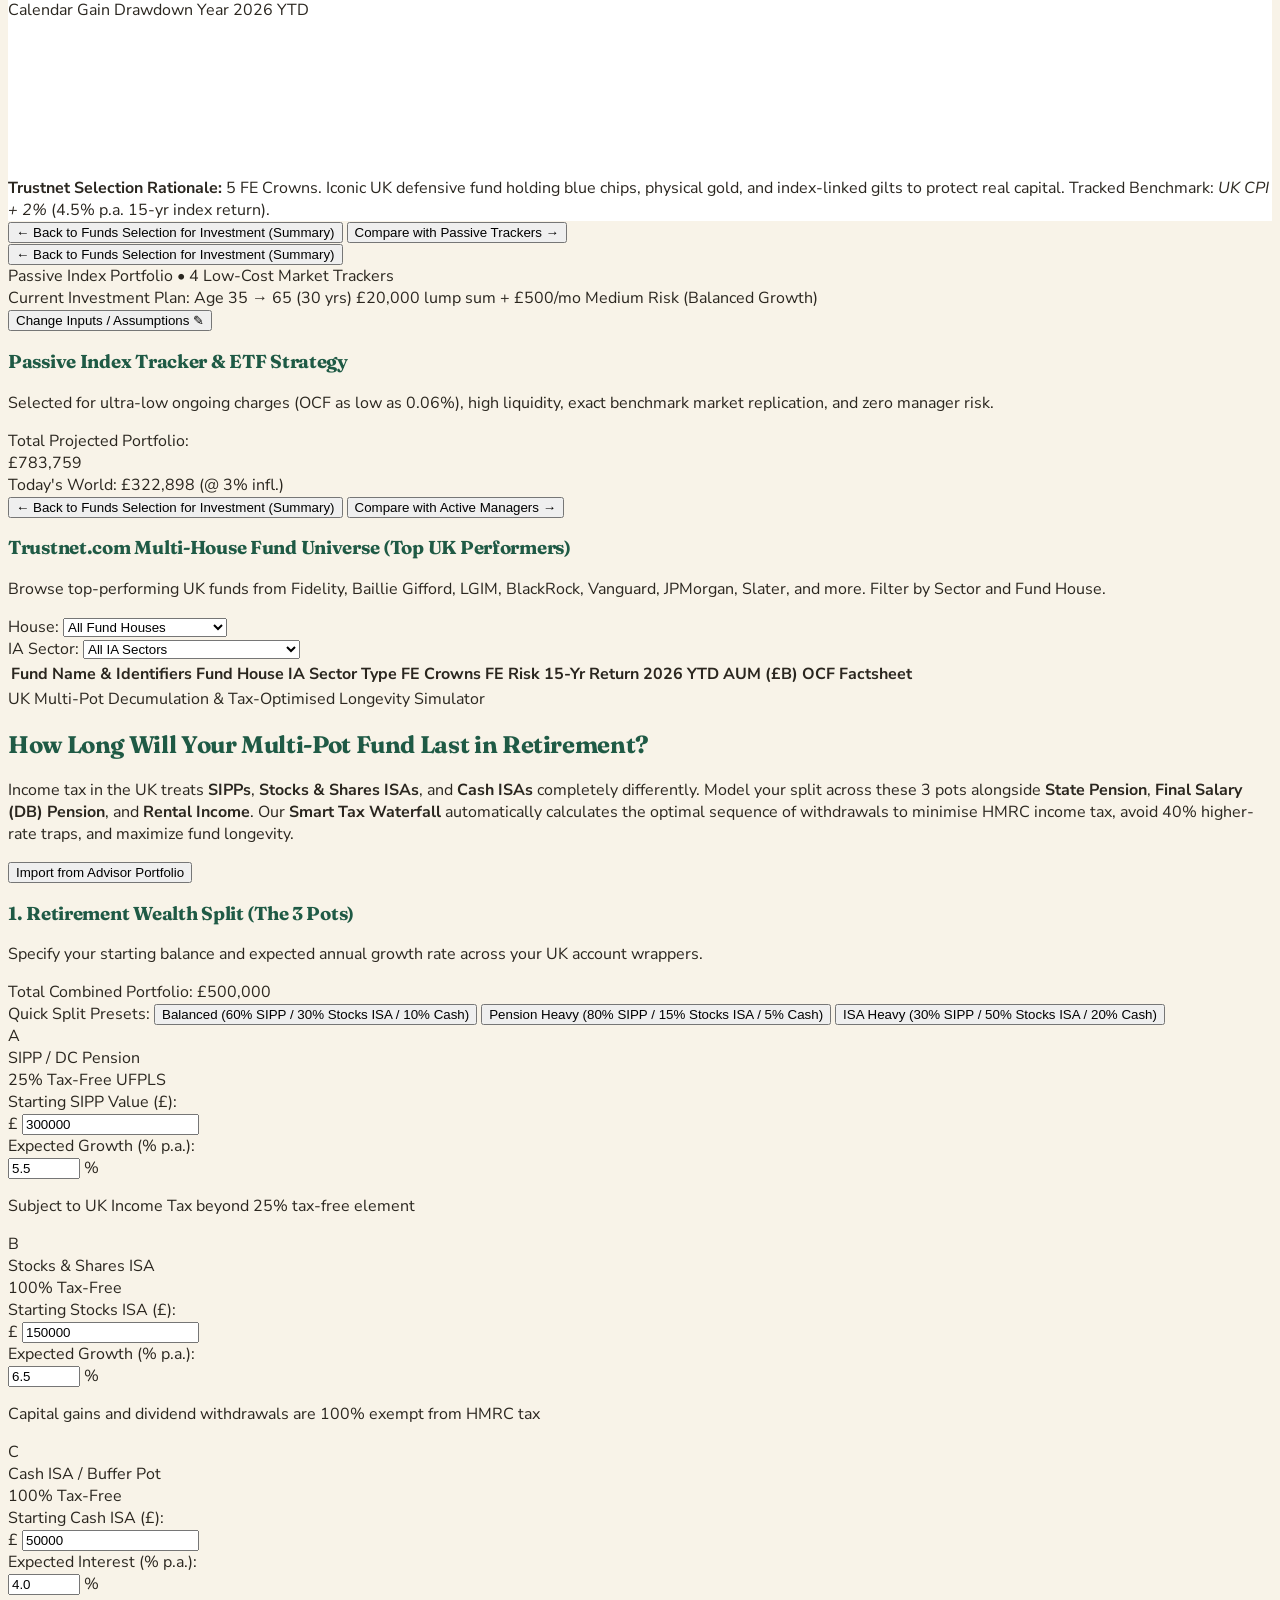
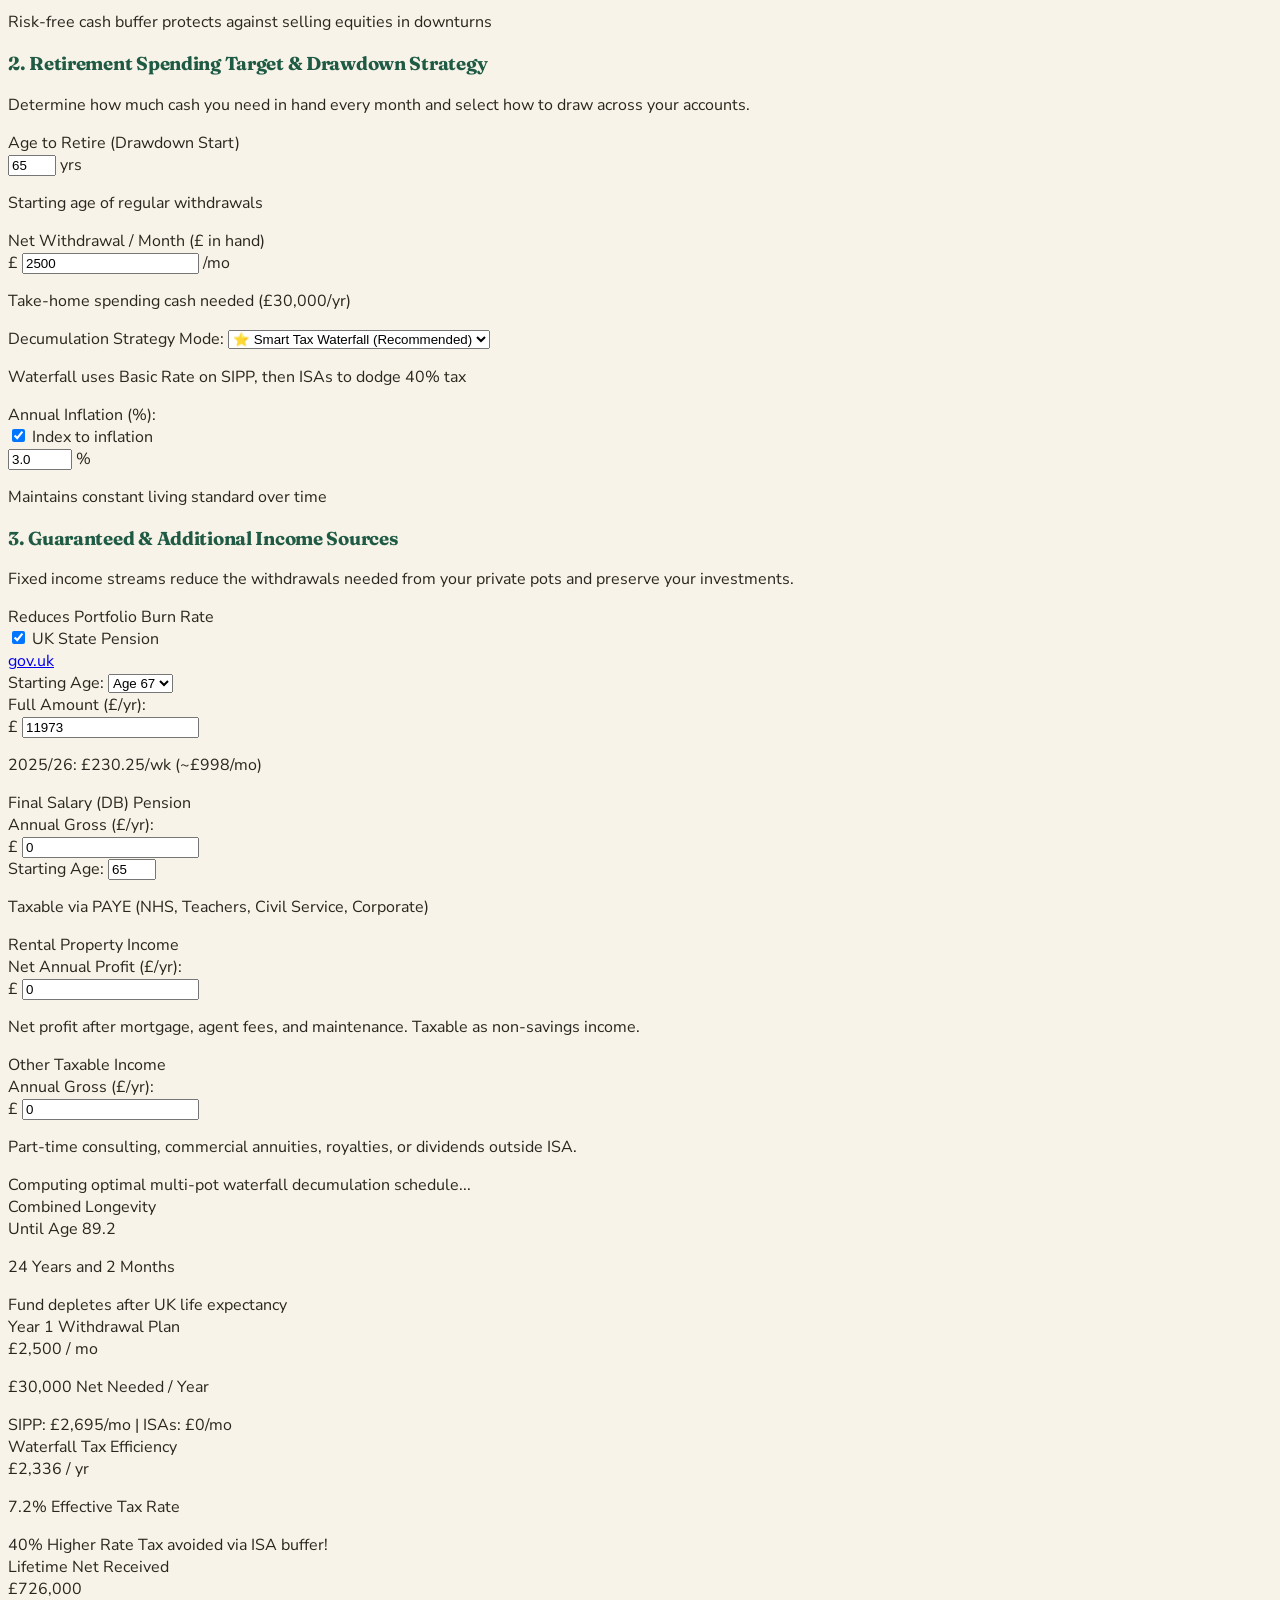
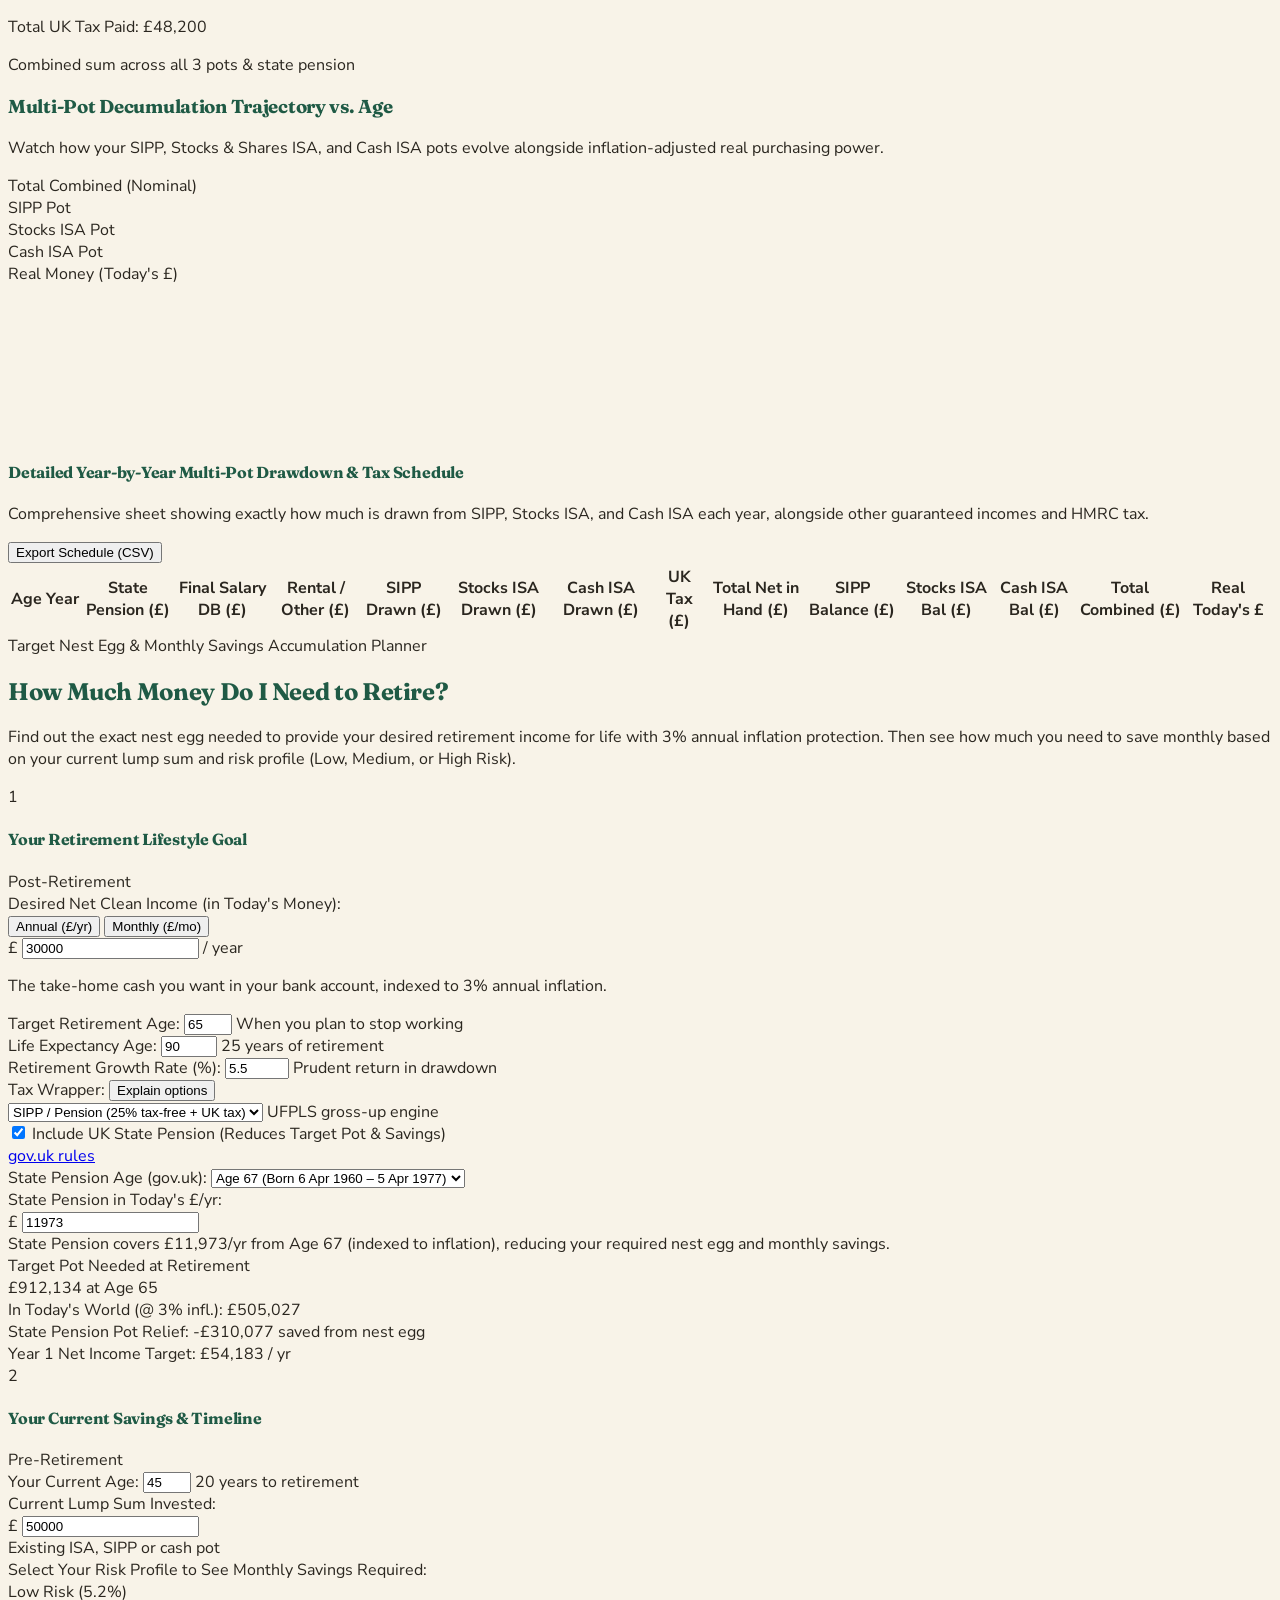
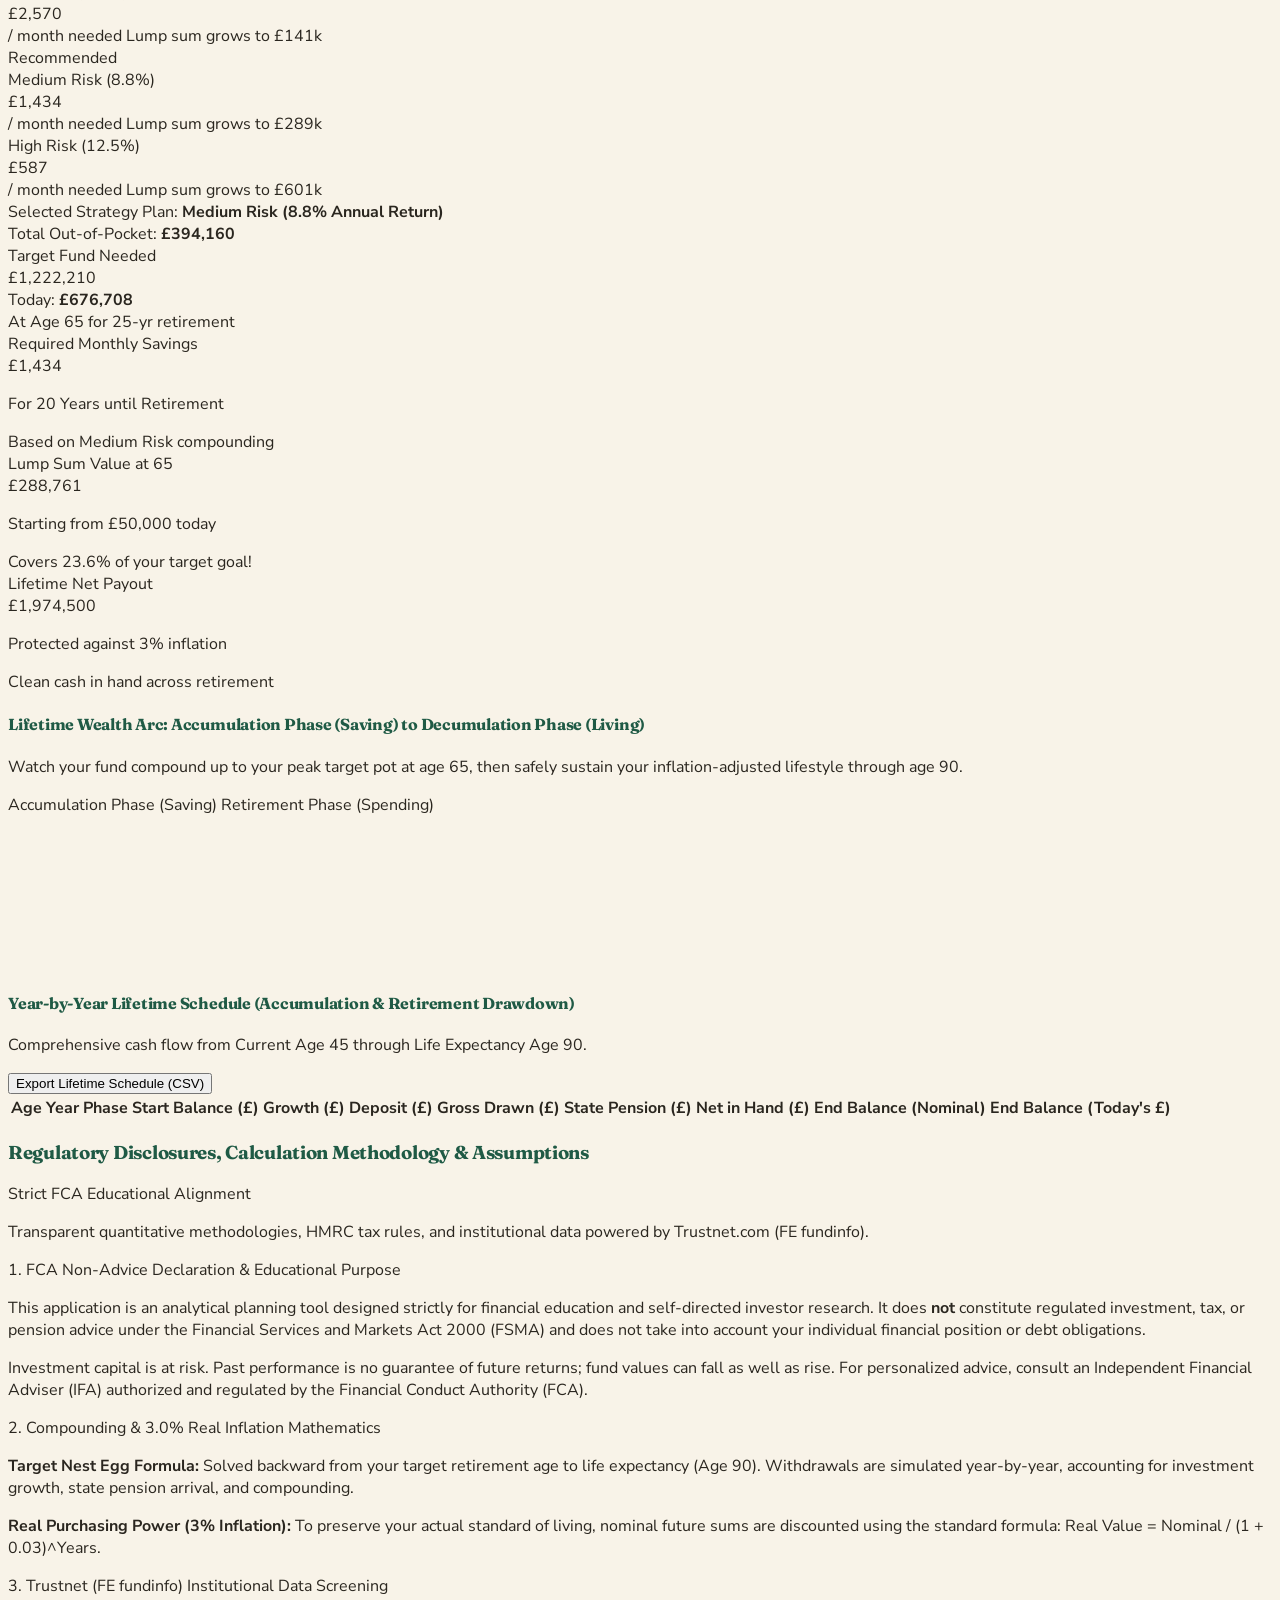
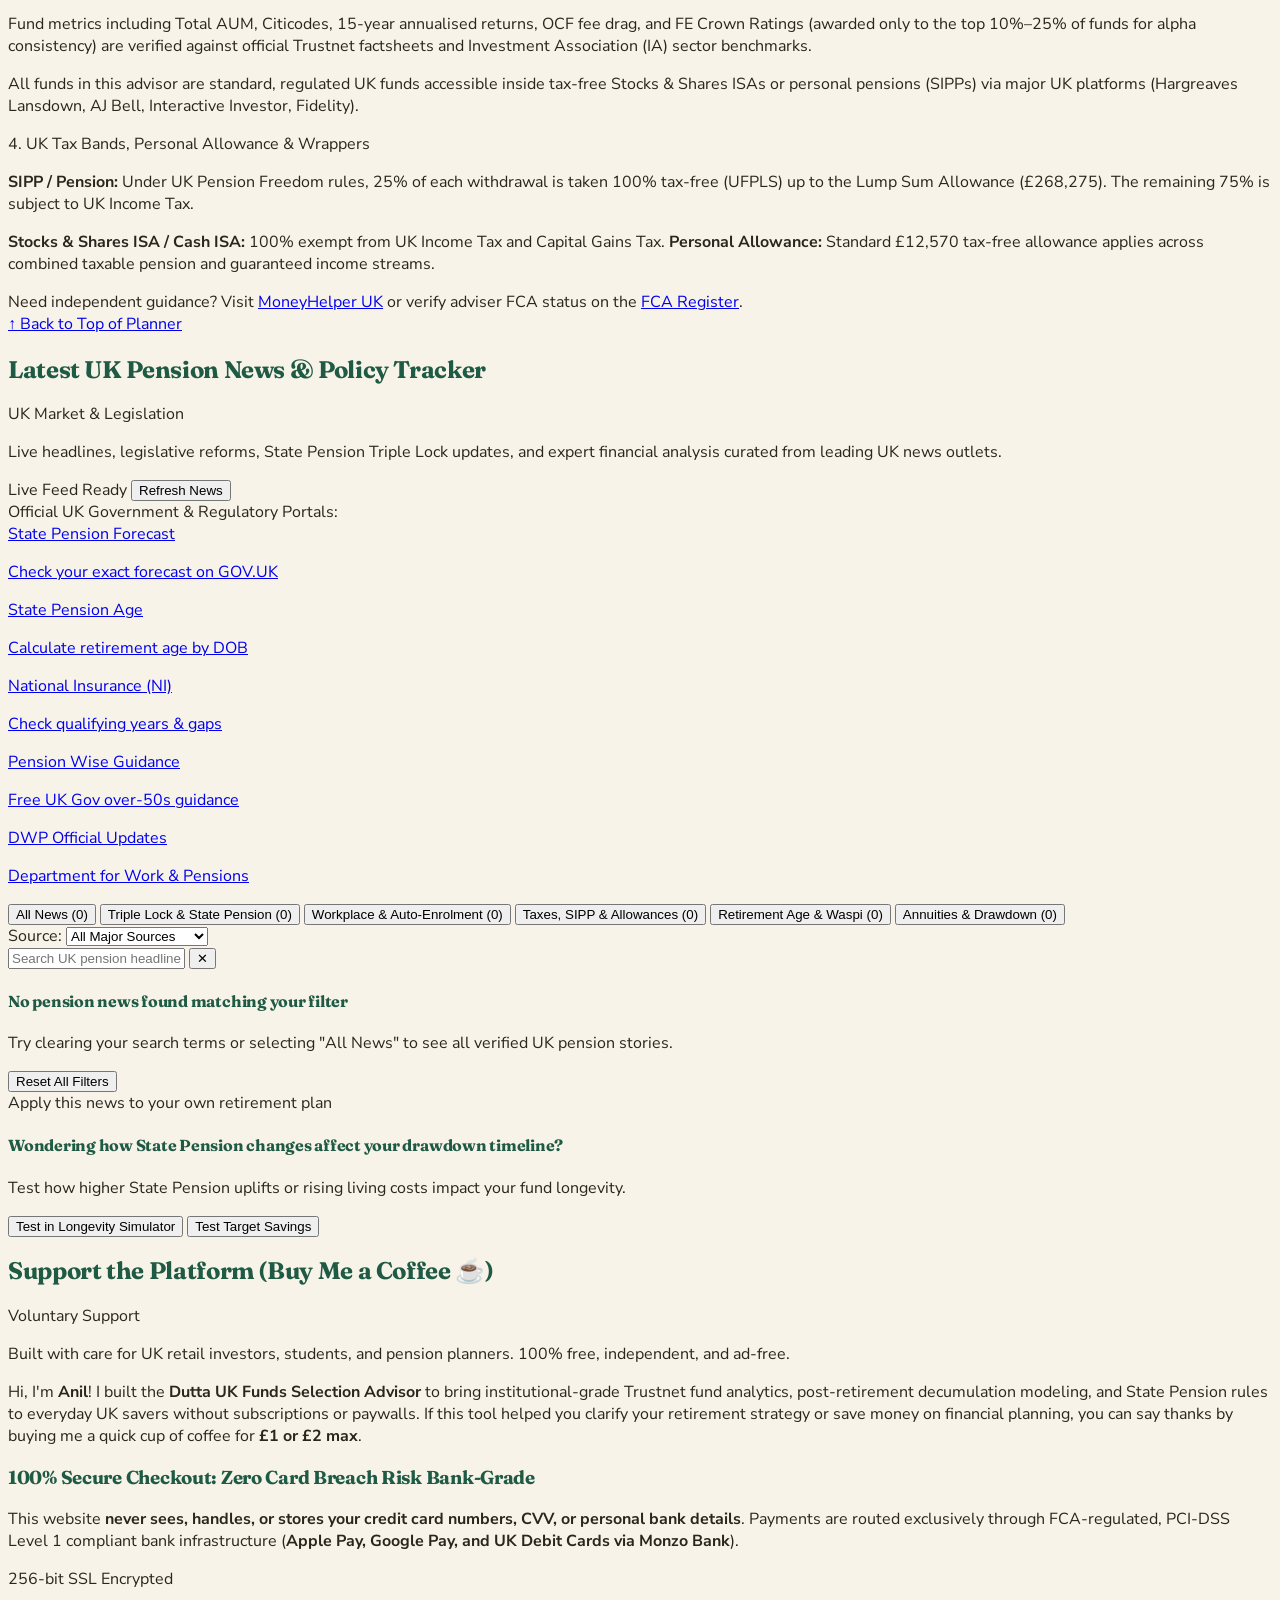
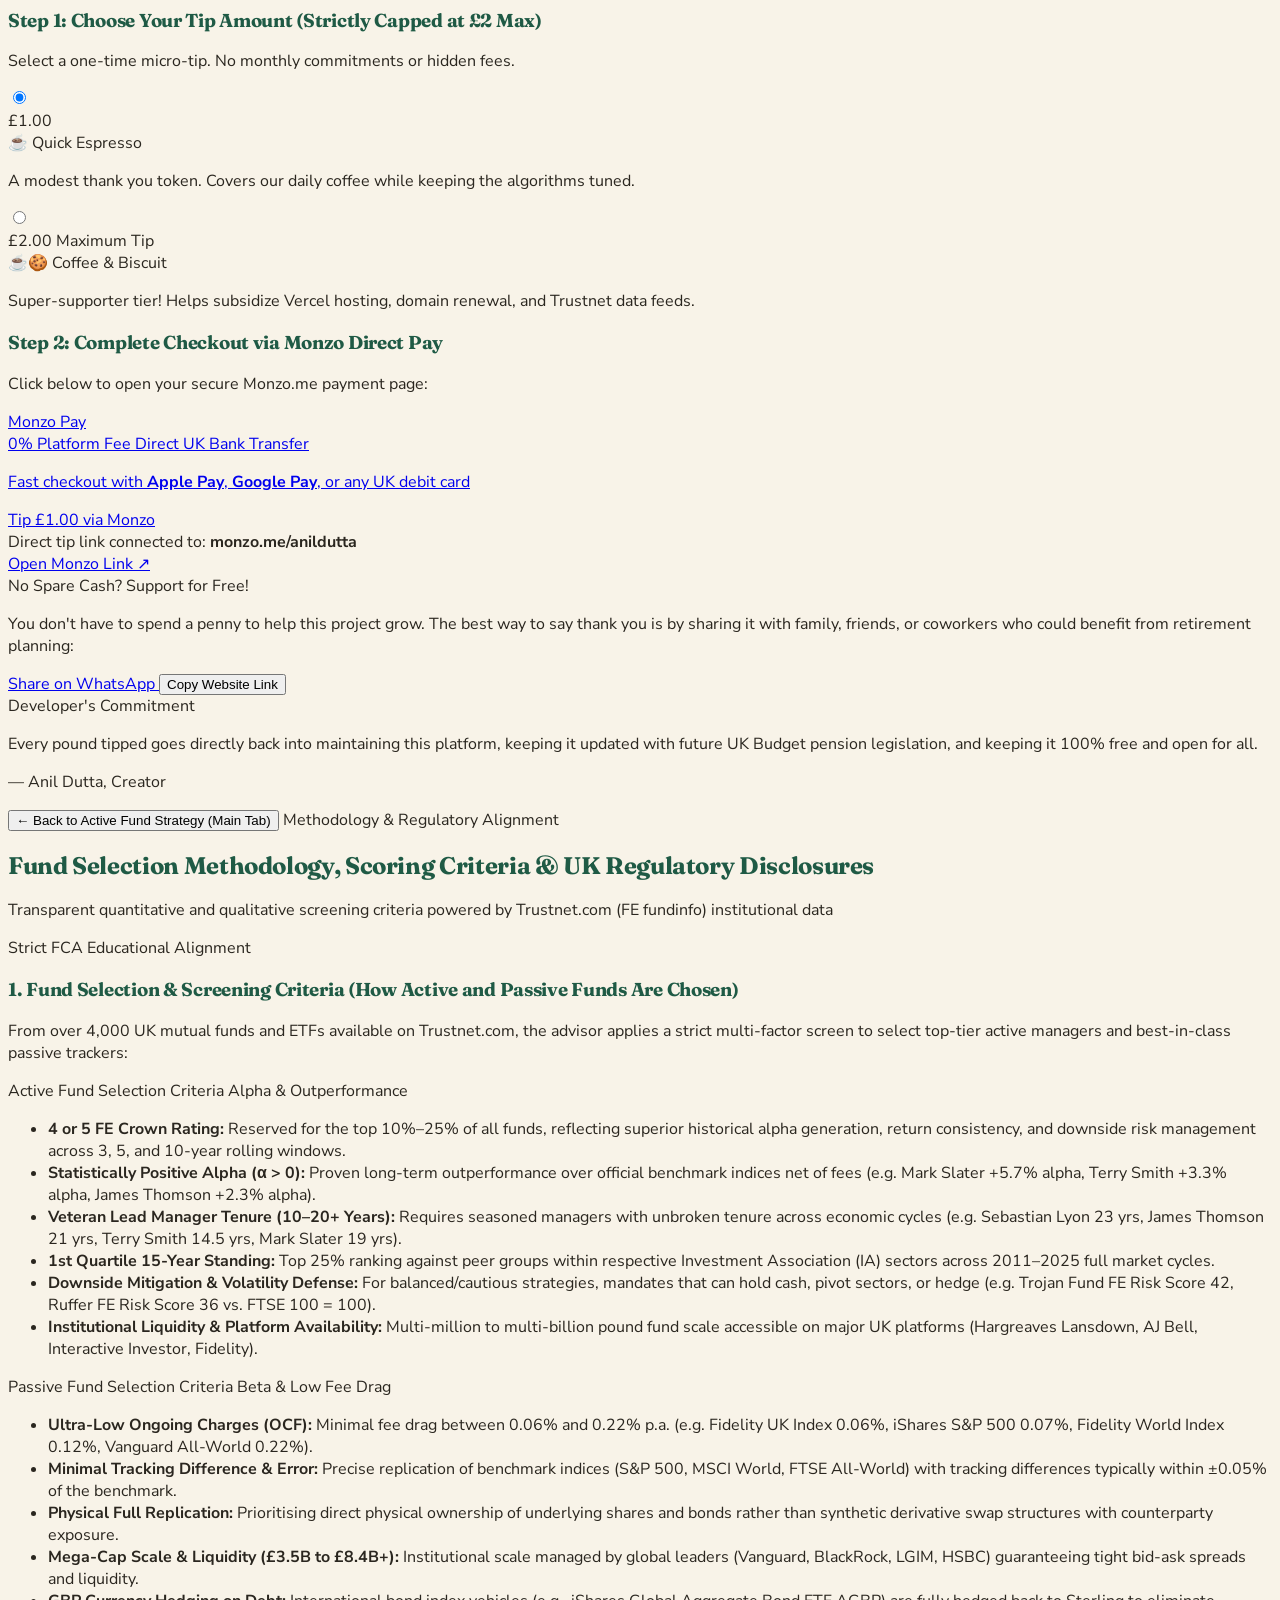
==== commit e4d1db96: "Fix See Active and Passive Funds buttons by exposing setTab globally and wiring click handlers" ====
--- a/index.html
+++ b/index.html
@@ -548,7 +548,7 @@
               <span class="font-black text-[#1F5A45] text-sm" id="active-summary-pot-preview">£1,413,589</span>
             </div>
             <div class="flex items-center justify-between gap-2">
-              <button type="button" onclick="setTab('active')" class="w-full px-4 py-2.5 rounded-xl bg-[#1F5A45] hover:bg-[#164333] text-white font-bold text-xs flex items-center justify-center gap-2 transition shadow-sm cursor-pointer">
+              <button type="button" id="btn-see-active-funds" onclick="setTab('active')" class="w-full px-4 py-2.5 rounded-xl bg-[#1F5A45] hover:bg-[#164333] text-white font-bold text-xs flex items-center justify-center gap-2 transition shadow-sm cursor-pointer">
                 <i data-lucide="eye" class="w-4 h-4"></i>
                 <span>See Active Funds Details →</span>
               </button>
@@ -583,7 +583,7 @@
               <span class="font-black text-teal-900 text-sm" id="passive-summary-pot-preview">£783,759</span>
             </div>
             <div class="flex items-center justify-between gap-2">
-              <button type="button" onclick="setTab('passive')" class="w-full px-4 py-2.5 rounded-xl bg-teal-700 hover:bg-teal-800 text-white font-bold text-xs flex items-center justify-center gap-2 transition shadow-sm cursor-pointer">
+              <button type="button" id="btn-see-passive-funds" onclick="setTab('passive')" class="w-full px-4 py-2.5 rounded-xl bg-teal-700 hover:bg-teal-800 text-white font-bold text-xs flex items-center justify-center gap-2 transition shadow-sm cursor-pointer">
                 <i data-lucide="eye" class="w-4 h-4"></i>
                 <span>See Passive Funds Details →</span>
               </button>
@@ -813,6 +813,9 @@
         </div>
       </div>
 
+      <!-- Charts Slot for Active Portfolio -->
+      <div id="active-charts-slot" class="space-y-4"></div>
+
       <!-- Active Funds Cards / Table -->
       <div class="grid grid-cols-1 gap-4" id="active-funds-container">
         <!-- Rendered dynamically -->
@@ -885,6 +888,9 @@
           </div>
         </div>
       </div>
+
+      <!-- Charts Slot for Passive Portfolio -->
+      <div id="passive-charts-slot" class="space-y-4"></div>
 
       <!-- Passive Funds Cards / Table -->
       <div class="grid grid-cols-1 gap-4" id="passive-funds-container">
